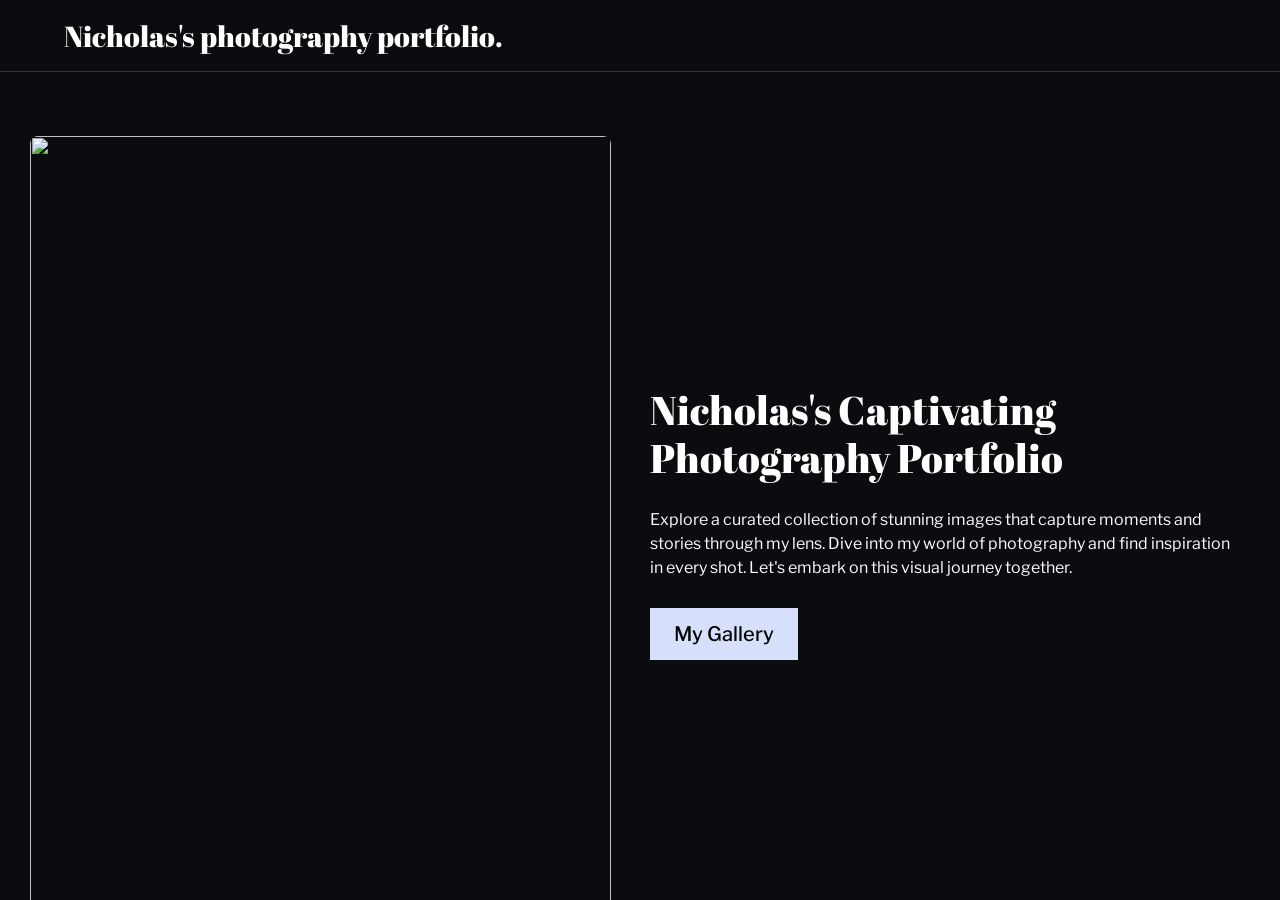
==== nicholassphotographyportfolio/index.html @ 6ecbff41 "my gfuy" ====
<!DOCTYPE html><html lang="en" class="__variable_bae93c __className_bae93c __variable_538cf5 __className_538cf5" data-sentry-element="Html" data-sentry-component="SoloDocument" data-sentry-source-file="_document.tsx"><head data-sentry-element="Head" data-sentry-source-file="_document.tsx"><meta charSet="UTF-8" data-sentry-element="meta" data-sentry-source-file="_app.tsx" data-next-head=""><meta name="viewport" content="width=device-width, initial-scale=1.0, maximum-scale=1.0,user-scalable=0" data-sentry-element="meta" data-sentry-source-file="_app.tsx" data-next-head=""><meta name="format-detection" content="telephone=no, email=no, address=no, date=no" data-sentry-element="meta" data-sentry-source-file="_app.tsx" data-next-head=""><meta name="msapplication-config" content="/browserconfig.xml" data-sentry-element="meta" data-sentry-source-file="_app.tsx" data-next-head=""><meta name="theme-color" content="#ffffff" data-sentry-element="meta" data-sentry-source-file="_app.tsx" data-next-head=""><title data-next-head="">Nicholas&#x27;s Captivating Photography Portfolio - Nicholas&#x27;s photography portfolio.</title><meta name="description" content="Explore a curated collection of stunning images that capture moments and stories through my lens. Dive into my world of photography and find inspiration in every shot. Let&#x27;s embark on this visual journey together." data-sentry-element="meta" data-sentry-source-file="PublishedWebsiteView.tsx" data-next-head=""><meta name="keywords" content="portrait, wedding, product, photography, portfolio" data-sentry-element="meta" data-sentry-source-file="PublishedWebsiteView.tsx" data-next-head=""><meta name="author" content="Nicholas&#x27;s photography portfolio." data-sentry-element="meta" data-sentry-source-file="PublishedWebsiteView.tsx" data-next-head=""><meta name="copyright" content="Nicholas&#x27;s photography portfolio." data-sentry-element="meta" data-sentry-source-file="PublishedWebsiteView.tsx" data-next-head=""><meta name="application-name" content="Nicholas&#x27;s photography portfolio." data-sentry-element="meta" data-sentry-source-file="PublishedWebsiteView.tsx" data-next-head=""><meta property="og:title" content="Nicholas&#x27;s Captivating Photography Portfolio - Nicholas&#x27;s photography portfolio." data-sentry-element="meta" data-sentry-source-file="PublishedWebsiteView.tsx" data-next-head=""><meta property="og:type" content="website" data-sentry-element="meta" data-sentry-source-file="PublishedWebsiteView.tsx" data-next-head=""><meta property="og:image" content="https://cdn.soloist.ai/ffe1619a-d6fc-4a7c-8960-0cc6f4969e74/b2a37df0-9d86-42f0-a817-068e4896cedd_1200x630.webp" data-next-head=""><meta property="og:image:width" content="1200" data-next-head=""><meta property="og:image:height" content="630" data-next-head=""><meta property="og:url" content="https://soloist.ai/nicholassphotographyportfolio/" data-sentry-element="meta" data-sentry-source-file="PublishedWebsiteView.tsx" data-next-head=""><meta property="og:description" content="Explore a curated collection of stunning images that capture moments and stories through my lens. Dive into my world of photography and find inspiration in every shot. Let&#x27;s embark on this visual journey together." data-sentry-element="meta" data-sentry-source-file="PublishedWebsiteView.tsx" data-next-head=""><meta name="twitter:card" content="summary" data-sentry-element="meta" data-sentry-source-file="PublishedWebsiteView.tsx" data-next-head=""><meta name="twitter:title" content="Nicholas&#x27;s Captivating Photography Portfolio - Nicholas&#x27;s photography portfolio." data-sentry-element="meta" data-sentry-source-file="PublishedWebsiteView.tsx" data-next-head=""><meta name="twitter:description" content="Explore a curated collection of stunning images that capture moments and stories through my lens. Dive into my world of photography and find inspiration in every shot. Let&#x27;s embark on this visual journey together." data-sentry-element="meta" data-sentry-source-file="PublishedWebsiteView.tsx" data-next-head=""><meta name="twitter:image" content="https://cdn.soloist.ai/ffe1619a-d6fc-4a7c-8960-0cc6f4969e74/b2a37df0-9d86-42f0-a817-068e4896cedd_1200x630.webp" data-next-head=""><link rel="icon" type="thumbnail" href="https://cdn.soloist.ai/ffe1619a-d6fc-4a7c-8960-0cc6f4969e74/logo/6327c48a-cf58-41a8-9d0b-0d90f4636c15.png" data-next-head=""><link rel="canonical" href="https://soloist.ai/nicholassphotographyportfolio/" data-next-head=""><meta name="sentry-trace" content="4515f873750f408b81fb8ab84d89950c-4540c41eda326c35-0"><meta name="baggage" content="sentry-trace_id=4515f873750f408b81fb8ab84d89950c,sentry-org_id=1069899,sentry-environment=production,sentry-release=20b550a009bc1cc29047b6d14567035800079dba,sentry-public_key=cd4458f5a980b6231c02c1bb09eaa7d2,sentry-sample_rand=0.6214791435937925,sentry-sample_rate=0"><style rel="preload" id="typestyle-target">.f12qcd1y{font-size:14px;line-height:1.5em}.f1m0a0d0{font-size:16px;line-height:1.5em}.ftgg2kx{font-size:20px;line-height:1.5em}.fk0grf2{bottom:0;left:0;position:absolute;right:0;top:0}.f8obqgr,.f8obqgr > .row > .col{padding:0}.f8obqgr > .row{margin:0}.fkhz08q{display:flex;flex-direction:column}.fddsvlq{align-items:center;display:flex}.f1hf8rho{display:flex;justify-content:flex-end}.fdlhgou{flex:1;max-width:unset}.fnvt2df,.fnvt2df .row, .col{display:flex}@media (max-width: 575.9999px){.fom2f23 .container{max-width:100% !important}}@media (min-width: 576px) and (max-width: 767.99999px){.fom2f23 .container{max-width:576px !important}}@media (min-width: 768px) and (max-width: 991.99999px){.fom2f23 .container{max-width:768px !important}}@media (min-width: 992px) and (max-width: 1199.99999px){.fom2f23 .container{max-width:992px !important}}@media (min-width: 1200px) and (max-width: 1399.99999px){.fom2f23 .container{max-width:1200px !important}}@media (min-width: 1400px){.fom2f23 .container{max-width:1400px !important}}.fehdsxy{border:solid;border-bottom:solid;border-bottom-color:#cfcfd8;border-color:#cfcfd8;border-radius:4px;border-top:solid;border-top-color:#cfcfd8;border-width:1px;font-size:16px;line-height:18px;padding:12px;resize:none;width:100%}.fehdsxy.form-control.is-invalid{background-image:url(img/alert.svg);background-size:auto;border-color:#cfcfd8}.fehdsxy.form-control-plaintext ~ label, .fehdsxy:focus ~ label, .fehdsxy:not(:placeholder-shown) ~ label, .fehdsxy.form-select ~ label{opacity:0.7 !important}.tooltip{--bs-tooltip-bg:#32313c;--bs-tooltip-border-radius:4px;--bs-tooltip-color:#ffffff;--bs-tooltip-padding-x:10px;--bs-tooltip-padding-y:5px;margin-block:8px !important;opacity:1 !important}.tooltip-inner{border:none;box-shadow:0px 2px 5px 0px rgba(0, 0, 0, 0.20), 0px 0px 1px 0px rgba(0, 0, 0, 0.20);font-size:13px;font-weight:500;line-height:18px;outline:none}h1, h2, h3, h4{color:#15141a;font-feature-settings:'ss03' on, 'cv02' on, 'cv01' on, 'cv08' on;font-style:bold;font-weight:700;margin-bottom:0}h1{font-size:42px;line-height:48px}h2{font-size:32px;line-height:40px}h3{font-size:28px;line-height:32px}h4{font-size:18px;line-height:24px}.f1bjli4c{color:#15141a;font-feature-settings:'ss03' on, 'cv02' on, 'cv01' on, 'cv08' on;font-size:13px;font-style:normal;font-weight:600;line-height:18px}.fg31md0{color:#15141a;font-feature-settings:'ss03' on, 'cv02' on, 'cv01' on, 'cv08' on;font-size:16px;font-style:normal;font-weight:400;line-height:24px}.fowuwzi{color:#15141a;font-feature-settings:'ss03' on, 'cv02' on, 'cv01' on, 'cv08' on;font-size:13px;font-style:normal;font-weight:400;line-height:18px}.f1nt9xga{color:#15141a;font-family:var(--font-metropolis, Helvetica, Arial, sans-serif);font-feature-settings:'ss03' on, 'cv02' on, 'cv01' on, 'cv08' on;font-size:13px;font-style:normal;font-weight:400;line-height:18px}.fh04hbo{color:#15141a;font-family:var(--font-metropolis, Helvetica, Arial, sans-serif);font-feature-settings:'ss03' on, 'cv02' on, 'cv01' on, 'cv08' on;font-size:24px;font-style:normal;font-weight:600;line-height:32px}.f12vz2yn{color:#15141a;font-feature-settings:'ss03' on, 'cv02' on, 'cv01' on, 'cv08' on;font-size:13px;font-style:normal;font-weight:500;line-height:18px}.f1pipo3h{color:#15141a;font-feature-settings:'ss03' on, 'cv02' on, 'cv01' on, 'cv08' on;font-size:13px;font-style:normal;font-weight:700;line-height:18px}.fy4b41{color:#5b5b66}.fyvanpa{font-size:11px;line-height:16px}.f1f9lquf{color:#15141a;font-feature-settings:'ss03' on, 'cv02' on, 'cv01' on, 'cv08' on;font-size:10px;font-style:normal;font-weight:600;letter-spacing:0.1em;line-height:14px}@keyframes f1viyxtx{0%{opacity:0}100%{opacity:1}}.f10xswa0{animation:f1viyxtx 0.1s ease-in forwards;opacity:0}.f17oebph{background-color:#7542e5;border:none;color:#ffffff;font-weight:500;padding-block:12px;padding-inline:20px}.f17oebph:hover{background-color:#592acb;color:#ffffff}.f17oebph:hover:active,.f17oebph:active{background-color:#45278d !important;color:#ffffff !important}.f17oebph:disabled{background-color:#7542e5;box-shadow:none;color:#ffffff;opacity:0.4}.f17oebph svg{pointer-events:none}.fcfro50{background-color:#7542e5;border:none;color:#ffffffff;padding-block:6px;padding-inline:16px}.fcfro50:hover{background-color:#592acb;color:#ffffffff}.fcfro50:active{background-color:#45278d !important;color:#ffffffff !important}.fcfro50:disabled{background-color:#7542e5;box-shadow:none;color:#ffffffff;opacity:0.4}.f3ctfs{background-color:#f0f0f4;border:none;color:#5b5b66;font-weight:500;padding-block:12px;padding-inline:20px}.f3ctfs:hover{background-color:#e0e0e6;color:#5b5b66}.f3ctfs:hover:active,.f3ctfs:active{background-color:#cfcfd8 !important;color:#5b5b66 !important}.f3ctfs:disabled{background-color:#f0f0f4;box-shadow:none;color:#5b5b66;opacity:0.4}.f3ctfs svg{pointer-events:none}.fj4ad63{background-color:#e22850;border:none;color:#ffffff;font-weight:500;padding-block:12px;padding-inline:20px}.fj4ad63:hover{background-color:#c50042;color:#ffffff}.fj4ad63:hover:active,.fj4ad63:active{background-color:#810220 !important;color:#ffffff !important}.fj4ad63:disabled{background-color:#e22850;box-shadow:none;color:#ffffff;opacity:0.4}.fj4ad63 svg{pointer-events:none}.f71mh57{background-color:#e22850;border:none;color:#ffffffff;padding-block:6px;padding-inline:16px}.f71mh57:hover{background-color:#c50042;color:#ffffffff}.f71mh57:active{background-color:#810220 !important;color:#ffffffff !important}.f71mh57:disabled{background-color:#e22850;box-shadow:none;color:#ffffffff;opacity:0.4}.f8m0u3h{background-color:#f0f0f4;border:none;color:#5b5b66ff;padding-block:6px;padding-inline:16px}.f8m0u3h:hover{background-color:#e0e0e6;color:#5b5b66ff}.f8m0u3h:active{background-color:#cfcfd8 !important;color:#5b5b66ff !important}.f8m0u3h:disabled{background-color:#f0f0f4;box-shadow:none;color:#5b5b66ff;opacity:0.4}.fh1k42u{background-color:#ffd567;border:none;color:#15141ab3;padding-block:6px;padding-inline:16px}.fh1k42u:hover{background-color:#ffbd4f;color:#15141ab3}.fh1k42u:active{background-color:#ffa436 !important;color:#15141ab3 !important}.fh1k42u:disabled{background-color:#fbfbfe;box-shadow:0px 0px 0px 1px rgba(0, 0, 0, 0.12) inset;color:#5b5b66ff;opacity:1}.fvza742{background-color:#f0f0f4;border:none;color:#5b5b66;padding-block:6px;padding-inline:6px}.fvza742:hover{background-color:#f0f0f4;color:#5b5b66}.fvza742:active{background-color:#e0e0e6 !important;color:#5b5b66 !important}.fvza742:disabled{background-color:#f0f0f4;box-shadow:none;color:#5b5b66;opacity:0.4}.f1go1cdu{align-items:center;background-color:transparent;border:none;border-radius:99px;color:#5b5b66;display:flex;justify-content:center;padding:0}.f1go1cdu:hover{background-color:#f0f0f4;color:#5b5b66}.f1go1cdu:active{background-color:#e0e0e6 !important;color:#5b5b66 !important}.f1go1cdu:disabled{background-color:transparent;box-shadow:none;color:#5b5b66;opacity:0.4}.fwx468p{background-color:transparent;border:2px solid;border-color:#7542e5;color:#7542e5;font-weight:500;padding-block:12px;padding-inline:20px}.fwx468p:hover{background-color:#592acb;border:2px solid;border-color:#592acb;color:#ffffff}.fwx468p:hover:active,.fwx468p:active{background-color:#45278d !important;color:#7542e5 !important}.fwx468p:disabled{background-color:#7542e5;box-shadow:none;color:#7542e5;opacity:0.4}.fwx468p svg{pointer-events:none}.f1xvmw9j{border-radius:4px}.f1xvmw9j .btn{border:none !important;margin:0px !important}.f1x2efpt{background-color:#f0f0f4;height:32px;width:48px}.f1x2efpt.active{background-color:#7542e5;color:#ffffff}.f1x2efpt:hover:not(.active){background-color:#e0e0e6;color:#5b5b66}.fm2femi{background-color:#fbfbfe;color:#5b5b66;height:32px;width:48px}.fm2femi.active{background-color:#e0e0e6;color:#32313c}.fm2femi:hover:not(.active){background-color:#f0f0f4;color:#5b5b66}.f1loj3rz{background-color:transparent !important;border:none;color:#7542e5;cursor:pointer;font-weight:500;padding:0}.f1loj3rz:hover, .f1loj3rz:focus-visible{color:#15141a}.f1loj3rz:active{color:#15141a !important}.f1loj3rz.disabled{color:#5b5b66 !important}.f1tgo88n{background-color:transparent !important;border:none;color:#5b5b66;cursor:pointer;font-weight:500;padding:0}.f1tgo88n:hover, .f1tgo88n:focus-visible{color:#15141a}.f1tgo88n:active{color:#15141a !important}.f1tgo88n.disabled{color:#8f8f9e !important}.f1gjylx1{background-color:transparent !important;border:none;cursor:pointer;padding:0}.f1gjylx1:hover,.f1gjylx1.disabled{color:#5b5b66 !important}.f184aata{background-color:transparent !important;border:none;color:#ffffff !important;cursor:pointer;padding:0}.f184aata:hover{color:#e0e0e6 !important}.f184aata.disabled{color:#5b5b66 !important}html, body{box-sizing:border-box;font-size:16px;font-style:normal;font-weight:400;height:100vh;line-height:18px;margin:0;overflow-y:hidden;padding:0}html, body #__next{display:flex;flex-direction:column;font-size:13px;height:100vh}a, a:hover{color:inherit}.fx7nows{color:#7542e5;font-weight:500;text-decoration:none}.fx7nows:hover{color:#7542e5;cursor:pointer}.fbolhy3{background-color:transparent;border:none;color:#7542e5;font-weight:500;line-height:inherit;margin:0;padding:0;text-decoration:none}.fbolhy3:hover{background-color:transparent;color:#592acb}.fbolhy3:active{background-color:transparent !important;color:#5b5b66 !important}.fgzydrc{color:#7542e5;text-decoration:underline}.fgzydrc:hover{cursor:pointer;text-decoration:none}.fo5f5t9{color:#7542e5;text-decoration:underline}.fo5f5t9:hover{color:#15141a !important;cursor:pointer;text-decoration:underline}.f1mniyiz{list-style:none;margin-block-end:0;margin-block-start:0;padding-inline-start:0}.f14ckmmr{position:relative;z-index:1080}.f1aqf3sg{border-radius:6px;max-width:220px;padding:16px;text-align:left;width:220px}.f1aqf3sg *{color:#ffffff !important}.f1k47lwi{border-top:1px solid #ffffff;margin-bottom:8px;margin-top:8px;opacity:0.2}.f1fpj0aj a{pointer-events:none}.f1884f9d td > p:first-child, .f1884f9d th > p:first-child{margin-top:0}.f1884f9d td > p:last-child, .f1884f9d th > p:last-child{margin-bottom:0}.fcu3suo{bottom:0;display:flex;justify-content:center;left:0;pointer-events:none;position:fixed;width:100%;z-index:10}.fdp2y1p{min-width:60%}.fdp2y1p p{margin-bottom:0}.f1901vew{display:flex;flex-wrap:wrap;gap:16px;width:100%}.f1901vew .btn{flex-grow:1}.fm3p0aw{scroll-margin-top:var(--sticky-header-height, 0px)}.f1qftqcq{align-items:center;gap:48px;justify-content:center;margin-inline:0}.fojij6o{gap:32px}.fs89ngr{overflow:hidden;text-overflow:ellipsis;white-space:nowrap}.fqx0517{flex-shrink:0;margin-inline:8px}.f12pqfkx{flex-shrink:1;min-width:0}.fcdpsbx{margin-bottom:24px}.f8jndik{opacity:0.4}.fbsw1f4 h2{margin-bottom:32px}.f1d2h93a{width:fit-content}.f1v9lt4v{margin-top:16px;text-align:center}.f10njpuy{margin-top:72px}.f1o1p964{margin-bottom:16px}.f99wagv .content{align-content:stretch;display:flex;flex-direction:row;max-height:480px;min-height:300px;padding-block:8px}.f99wagv .content .carousel-container{display:flex;flex-direction:column;justify-content:center;margin:0;padding:0}.f99wagv .content .carousel-container .carousel-item.active, .carousel-item-start, .carousel-item-end, .carousel-item-next, .carousel-item-prev{display:flex}.f99wagv .carousel-item{transition:transform 1.2s ease-in-out, opacity 0s}.f99wagv .carousel-inner{display:flex;height:100%}.f99wagv .carousel-review{background-position:center;background-repeat:no-repeat;background-size:cover;display:flex;flex-direction:column;justify-content:center;margin-inline:auto;padding-inline:24px;position:relative;text-align:center}.f99wagv .author-info{font-weight:600;margin-top:16px}.f99wagv .chev-btn{cursor:pointer;display:flex;flex-direction:column;justify-content:center;width:24px}.f99wagv .button-placeholder{width:24px}.f99wagv .next-btn{transform:rotate(180deg)}.f99wagv .page-indicator{align-items:center;display:flex;flex-direction:row;justify-content:center;min-width:96px}.f14z0jsa{margin-bottom:32px}.f1g4dn0{justify-content:center;margin-bottom:16px}.fwfqocn{height:24px;width:24px}.f1nq0oqd:hover{opacity:0.7}.f14icp2y{column-gap:24px;display:flex;flex-direction:column;padding-bottom:24px;row-gap:24px}@media (min-width: 768px){.f14icp2y{flex-direction:row}}.f1827nuz{font-weight:500;line-height:1.5em;padding:0}.f1p0cgam{margin-bottom:48px}@media (min-width: 768px){.f1p0cgam{margin-bottom:0}}.f1fbucww{margin-bottom:24px}@media (min-width: 768px){.f1fbucww{margin-bottom:48px}}.f1vaphum{padding-block:48px}@media (min-width: 768px){.f1vaphum{padding-block:0}}.fd1b9fq{margin-block:0;width:100%}.f6tinqi{margin-inline:auto}.f1v7t2u4{aspect-ratio:1.3333333333333333}.f13rwjj3{aspect-ratio:0.75}.fyzv02a{aspect-ratio:1}.ficfct8{aspect-ratio:1.7777777777777777}.f2h6oba .carousel-inner{border-radius:4px}.f2h6oba .carousel-item{transition:transform 1.2s ease-in-out, opacity 0s}.f2h6oba .carousel-image{cursor:pointer;margin:auto;position:relative}.f2h6oba .carousel-image .carousel-caption{background-color:rgba(0, 0, 0, 0.6);border-radius:4px}.f2h6oba .chev-btn{cursor:pointer;display:flex;flex-direction:column;justify-content:center;pointer-events:auto;width:24px}.f2h6oba .page-indicator{align-items:center;display:flex;flex-direction:row;justify-content:center;min-width:96px}.f2h6oba .next-btn{transform:rotate(180deg)}.fhcfrr1{display:flex;flex-direction:row;flex-wrap:wrap}.fhcfrr1, .fhcfrr1 .row, .fhcfrr1 .col{padding:0}.fhcfrr1 .gallery-item{aspect-ratio:1.3333333333333333;background-clip:content-box;background-repeat:no-repeat;background-size:cover;padding:4px}.fhcfrr1 .gallery-item .img-container{position:relative}.fhcfrr1 .gallery-item .img-container::after{bottom:0;content:'';left:0;position:absolute;right:0;top:0}.fhcfrr1 .gallery-item .img-container:hover::after{background-color:rgba(0, 0, 0, 0.15)}.fhcfrr1 .gallery-item-in-safari{aspect-ratio:unset !important}.fhcfrr1 .hidden{height:0;visibility:collapse;width:0}@media (min-width: 992px){}.f17y4uf2{-ms-filter:blur(10px);-webkit-filter:blur(10px);filter:blur(10px);overflow:hidden;transform:scale(1.15)}.fugk5n4{transform:scale(1.05)}.f1ttgj8s{align-items:center;justify-content:center;margin-inline:0;row-gap:24px}.f1ttgj8s .btn-lg{margin-bottom:16px;margin-top:12px}.f1pjpune{-ms-filter:blur(10px);-webkit-filter:blur(10px);filter:blur(10px);overflow:hidden;transform:scale(1.15);z-index:-1}@media (max-width: 992px){.fhaqf3p{display:none}}.f1xp2jyw{display:none;overflow:hidden;position:relative}@media (max-width: 992px){.f1xp2jyw{aspect-ratio:16 / 9;display:block;width:100%}}.f1966il8{align-items:center;display:flex;flex-wrap:nowrap;justify-content:flex-start;overflow:visible;white-space:nowrap}.fe1ccbi{align-items:center;display:flex;min-height:72px;padding-block:12px !important;position:relative}.fbvdum{margin-block:0;margin-left:calc((-100vw + 100%) / 2);margin-right:calc((-100vw + 100%) / 2);min-width:100vw}@keyframes f16qy5mw{from{opacity:0;transform:translateY(-100%)}to{opacity:1;transform:translateY(0px)}}.f13sg7dk{align-items:center;display:flex;justify-content:space-between;min-height:48px;width:100%}.f1n6mt4g{align-items:center;display:flex;min-height:48px;width:100%}.fgydppl{display:flex;flex-direction:column;width:100%}.f1kwfio1{display:flex;justify-content:center;width:100%}.f1kwfio1 .nav-link{padding-block:4px}.f1kwfio1 .nav-link-list{flex-wrap:wrap;justify-content:center;white-space:normal}.fayg007{align-items:center;display:flex;flex:1;justify-content:flex-end}.fpi8fx3 h2,.fpi8fx3 .description{margin-bottom:12px}.f4eheno{align-items:stretch;display:flex;flex-direction:row;height:56px;justify-content:center;width:100%}.f4eheno .form-floating{width:100%}.f4eheno input{padding-block:16px;padding-left:14px;width:100%}@media (min-width: 576px){.f4eheno .form-floating{width:unset}.f4eheno input{width:384px}}.f15o5ico{padding-left:8px}.f8j8id1{height:56px;padding-block:12px !important;padding-inline:12px !important;width:56px}.f8j8id1 svg{vertical-align:unset}.f8j8id1 img{height:24px;width:24px}.f96or0t{width:100%}.fixr2lp{align-items:center;justify-content:center;margin-inline:0;row-gap:48px}.f1dlmh1s{align-items:center;font-size:32px;line-height:40px}.f9a13de{align-items:center}.f1ld4zys{align-items:center;font-size:16px;line-height:24px}.f1r530z1{margin-block:24px}@media (min-width: 768px){.f1r530z1{margin-bottom:16px}}.fm26nq4{align-items:center;background:transparent;border:none;color:inherit;cursor:pointer;display:inline-flex;justify-content:center;padding:0;pointer-events:auto;position:relative;transition:opacity 0.15s ease;z-index:2}.fm26nq4:disabled{cursor:default;opacity:0.35}.fm26nq4:hover:not(:disabled), .fm26nq4:focus-visible{opacity:0.7}.f18oh0sx svg{display:block;height:48px;width:48px}.f1ljvuex{border:1.5px solid rgba(9, 9, 11, 0.2);border-radius:8px;height:40px;width:56px}.f1ljvuex svg{display:block;height:24px;width:24px}.f1qpx568 svg{transform:rotate(180deg)}.f1f4ffwn{color:#fff}.f17fla1w{display:flex;justify-content:center;margin-top:16px}.faowcuh{overflow:hidden}.favster{display:flex;transition:transform 0.3s ease}@media (prefers-reduced-motion: reduce){.favster{transition:none}}.f6cv39y{align-items:center;display:flex;flex:0 0 20px;height:20px;justify-content:center}.f1msbdn1{border-color:#000;border-radius:50%;border-style:solid;border-width:2px;box-sizing:border-box;cursor:pointer;height:8px;padding:0;pointer-events:auto;transform-origin:center;transition:transform 0.3s ease, background-color 0.3s ease;width:8px}@media (prefers-reduced-motion: reduce){.f1msbdn1{transition:none}}.ffjrjbg{background-color:#000;transform:scale(1.5)}.f1mgyl9u{position:relative}.f1pz4f28{align-items:center;display:flex;gap:24px;justify-content:center;margin-top:16px}.f1pz4f28 > div{margin-top:0}.ffeao55{display:flex;flex:1 1 0%;min-width:0;overflow-x:auto;padding-bottom:8px;scroll-snap-type:x mandatory;scrollbar-width:none}.ffeao55::-webkit-scrollbar{display:none}.fa6yfx9{display:flex;flex:0 0 100%;justify-content:center;scroll-snap-align:start}.f37rjwb{left:12px;position:absolute;top:calc(50% - 20px);z-index:2}.f1q627z4{position:absolute;right:12px;top:calc(50% - 20px);z-index:2}.f84fk8t{box-sizing:border-box;display:flex;flex-direction:column;flex-grow:1;row-gap:24px;width:100%}.f1konfi9{display:flex;flex-direction:column;row-gap:12px}.fl8qkup{margin:0}.f1f45za8{margin-bottom:38px}.fsgs3wg{justify-content:flex-end}.femookj{margin-bottom:8px;margin-top:32px}.fxstmmp{height:220px;padding-bottom:0 !important;width:220px}@media (max-width: 575.9999px){.fxstmmp{height:200px;width:200px}}.f9gn5u{height:220px;padding-bottom:0 !important;width:220px}@media (min-width: 576px){.f9gn5u{height:360px;width:360px}}.f383ewl{height:165px;padding-bottom:0 !important;width:220px}@media (max-width: 575.9999px){.f383ewl{height:150px;width:200px}}.f1ptlizk{height:165px;padding-bottom:0 !important;width:220px}@media (min-width: 576px){.f1ptlizk{height:270px;width:360px}}.f1otqxop{margin-top:24px}.f18ghtz9{aspect-ratio:16/9;border:none;display:block;height:auto;width:100%}.fongqhf{aspect-ratio:16 / 9;background-color:#000;border:none;cursor:pointer;display:block;overflow:hidden;padding:0;position:relative;width:100%}.fvyakyi{display:block;height:100%;object-fit:cover;width:100%}.f1i06xya{align-items:center;background-color:rgba(0, 0, 0, 0.7);border-radius:8px;display:flex;height:48px;justify-content:center;left:50%;position:absolute;top:50%;transform:translate(-50%, -50%);transition:background-color 0.2s;width:68px}button:hover .f1i06xya{background-color:rgba(0, 0, 0, 0.9)}.faomike{color:#fff;height:32px;width:32px}.f1px892k{display:block;margin:16px 0}.f1dtfscn{max-width:100%;width:100%}.fgsql5j{align-items:center;aspect-ratio:16 / 9;background-color:#f5f5f5;border:2px dashed #ccc;color:#999;display:flex;font-size:14px;justify-content:center;width:100%}.f1tmaw1r{align-items:center;justify-content:center;margin-inline:0}.f1tmaw1r .video-items-container{display:flex;flex-direction:column;row-gap:32px}.f1tmaw1r .missing-video{align-items:center;aspect-ratio:16/9;background-color:#f5f5f5;display:flex;height:auto;justify-content:center;width:100%}.f1tmaw1r .text-content{display:flex;flex-direction:column;margin-bottom:16px;margin-top:32px;row-gap:16px}.f1tmaw1r .text-content p{margin-bottom:0}.f1tmaw1r .title{margin-bottom:32px}.f1cgep9t{background-image:url(img/small-spinner--white.gif);background-position:center;background-repeat:no-repeat;background-size:20px 20px;inset:0;position:absolute}.f1lro06z{background-image:url(img/small-spinner--violet.gif);background-position:center;background-repeat:no-repeat;background-size:20px 20px;inset:0;position:absolute}.f1v8dz0u{color:#f0f0f4;margin-block:16px;opacity:1}.f1ox1kfs{align-items:center;box-sizing:content-box;display:flex;margin:0;overflow:hidden;padding:16px}.f1ox1kfs .modal-content{border:0;border-radius:8px;border-width:0;box-shadow:0px 9px 18px 0px rgba(0, 0, 0, 0.28), 0px 0px 1px 0px rgba(0, 0, 0, 0.30);outline:none;padding:24px}.f1ox1kfs .modal-body{overflow:hidden;padding:0;text-align:center}.f1ox1kfs .modal-backdrop .show{opacity:0.16 !important}@media (min-width: 576px){.f1ox1kfs{margin:auto;max-width:460px;padding-inline:24px}}.f1179r3r{display:flex;flex-direction:column;justify-content:center;padding-bottom:28px;padding-inline:8px;padding-top:8px;row-gap:16px}.fd07j12{font-size:18px !important;line-height:24px !important}.fhmv0fm{color:#32313c}.fy68mk3{height:32px;margin-inline:auto;width:32px}.fccervo{column-gap:10px;display:flex;row-gap:8px;width:100%}.fjrvsch{height:32px;padding-inline:auto;width:100%}.f1f1ygnm{display:flex}.f18iqi43{--bs-modal-width:558px}.fdtzhvb{--bs-modal-width:100%}.f1c2m1bt{padding:0 !important}.f11iw19c{color:#15141a;display:flex;font-family:var(--font-metropolis, Helvetica, Arial, sans-serif);font-size:18px;font-weight:600;justify-content:space-between;line-height:24px;padding:24px}.f11iw19c svg{cursor:pointer}.fpbihkk{display:flex;flex-direction:column;padding:0 24px 24px 24px}.f1e8lhs7{height:20px;width:20px}.fu6vh5b{list-style-type:none;margin:0;padding:0;padding-left:6px}.fwyx1g{color:#32313c;font-size:14px;font-weight:400;padding-bottom:6px;padding-left:12px;position:relative}.fwyx1g::before{color:#32313c;content:"•";left:0;position:absolute}.f1hdxxe8{background-color:transparent;bottom:40px;display:flex;flex-direction:column-reverse;position:fixed;right:32px;row-gap:8px;z-index:20000}.f6f7l1u{bottom:160px;left:50%;right:unset;transform:translateX(-50%)}.f1mebel9{align-content:center;align-items:center;background-color:#2b2a33;border-radius:4px;box-shadow:0px 9px 18px 0px rgba(0, 0, 0, 0.28), 0px 0px 1px 0px rgba(0, 0, 0, 0.30);color:#ffffff;column-gap:40px;display:flex;flex-direction:row;justify-content:space-between;justify-items:center;min-height:48px;min-width:290px;opacity:1;padding:16px;padding-bottom:14px;padding-top:14px}.f11vztwh{align-items:center;column-gap:8px;display:flex;justify-content:flex-start}.f11vztwh .icon{display:flex}.f1j0fe1v{align-items:flex-start}.f1cvslgw{display:flex;flex-direction:column;row-gap:2px}.fq8f2l1{box-sizing:content-box;color:#ffffff;line-height:20px;white-space:pre-line}.fh6vhdb{color:#cfcfd8;font-weight:400;line-height:20px;word-break:break-all}.f16c6rax{align-items:center;column-gap:12px;display:flex}.fqzzwzb{align-items:center;border-radius:4px;column-gap:6px;cursor:pointer;display:inline-flex;justify-content:center;text-decoration:none;white-space:nowrap}.fqzzwzb:hover{text-decoration:none}.fqzzwzb:focus-visible{outline:2px solid #ffffff;outline-offset:1px}.fqzzwzb .action-icon{display:inline-flex}.fqzzwzb .action-icon svg{height:18px;width:18px}.f7j4qq5{color:#cfcfd8;cursor:pointer}@keyframes firnj9q{from{opacity:0;transform:translateY(+100%)}to{opacity:1;transform:translateY(0px)}}.f1j4w1wk{animation-duration:200ms;animation-name:firnj9q;animation-timing-function:ease-in-out}.fnmnqwu .icon,.fnmnqwu .close-icon{color:#f0f0f4}.fi2fu3 .icon{color:#b3ffe3}.fi2fu3 .close-icon{color:#f0f0f4}.f53wljb .icon{color:#ff9aa2}.f53wljb .close-icon{color:#f0f0f4}.f311j7n{background-color:#f9f9fb !important}.f311j7n .icon{color:#008787}.f311j7n span{color:#15141a}.f311j7n .close-icon{color:#5b5b66}.f1ul2ih7{background-color:transparent;border:none;color:#ffffff;padding-block:6px;padding-inline:16px}.f1ul2ih7:hover{background-color:#ffffff1f;color:#ffffff}.f1ul2ih7:active{background-color:#ffffff33 !important}.ft7u6g7{border-radius:6px;font-size:16px;line-height:20px;min-height:48px}.fnz27mq{align-items:center;column-gap:8px;display:flex}.f1z03wx9{color:#5b5b66;padding:4px 0 4px 12px;text-align:left}.ftyo6cc{align-items:center;background-color:transparent;border-radius:4px;color:#5b5b66;display:flex;flex-direction:row;margin-bottom:2px;margin-top:2px;padding:4px;padding-left:12px;padding-right:12px;text-align:left}.f511jke{color:#5b5b66;height:20px;width:20px}.f511jke .favicon{height:20px;width:20px}.f1ngtpte{display:flex;flex-direction:column;margin-left:8px;overflow:hidden;padding:1px;padding-left:4px;padding-right:4px;text-align:left;width:100%}.f3s8xza{color:#5b5b66;font-size:11px;overflow:hidden;text-overflow:ellipsis;white-space:nowrap}.f18bkh11{justify-self:flex-end}.f15ynvzm{align-items:center;display:flex;flex-direction:row;gap:16px}.f1niexg3{align-items:center;align-self:flex-start;display:flex;flex-direction:row;justify-content:flex-start;margin-left:12px;padding-block:6px;padding-inline:16px;text-align:left}.f1niexg3 svg{margin-right:8px}.f1cyyckb{background-color:transparent;background-image:url(/img/spinner-96-transparent-violet.png);background-position:center;background-repeat:no-repeat;background-size:48px 48px;height:96px;width:100%}.f1rf6zxr{align-items:center;background-color:transparent;border-radius:2px;color:#32313c;column-gap:12px;display:flex;flex-direction:row;height:40px;justify-content:flex-start;padding:10px;padding-left:12px;padding-right:12px;text-align:left;width:100%}.fh1t4iy{align-items:center;box-sizing:content-box;column-gap:8px;display:flex;justify-content:flex-start;margin-bottom:8px;min-height:32px;overflow:hidden;text-align:left}.fh1t4iy .title-icon{align-items:center;color:#5b5b66;display:flex;height:20px}.fh1t4iy .close-icon{align-items:center;background-color:transparent;border:none;color:#5b5b66;cursor:pointer;display:inline-flex;font:inherit;justify-content:center;line-height:0;margin-left:auto;padding:6px}.fh1t4iy .close-icon:hover{color:#80808f}.fh1t4iy .close-icon svg{height:20px;width:20px}.f1mehye2{box-sizing:content-box;display:flex;flex-direction:column;line-height:20px;overflow:hidden;padding-bottom:4px;padding-top:4px;text-align:left;white-space:pre-line}.f1k1ju5h{color:#e22850;line-height:20px;white-space:pre-line}.f1xvs4k8{column-gap:8px;display:flex;margin-top:16px}.f11vi2ni{padding-block:7px;padding-inline:16px}.f15bipre{color:#32313c;margin-bottom:0;margin-top:12px;text-align:left}.f1eny907{align-items:center;box-sizing:content-box;display:flex;margin:0;overflow:hidden;padding:16px}.f1eny907 .modal-content{border:0;border-radius:8px;border-width:0;box-shadow:0px 9px 18px 0px rgba(0, 0, 0, 0.28), 0px 0px 1px 0px rgba(0, 0, 0, 0.30);outline:none;padding:24px;padding-top:20px}.f1eny907 .modal-body{overflow:hidden;padding:0;text-align:center}.f1eny907 .modal-backdrop .show{opacity:0.16 !important}.f1eny907 .modal-dialog.modal-lg{max-width:580px}@media (min-width: 576px){.f1eny907{margin:auto;max-width:460px;padding-inline:24px}}.f17bv8f{display:contents}.f1xdn0mo{padding:6px}.f1iumef4{background-color:#ffffff;border:1px solid #cfcfd8;color:#5b5b66;padding:6px}.f1iumef4:hover{background-color:#e0e0e6;color:#5b5b66}.f1iumef4:active{background-color:#cfcfd8;color:#5b5b66}.fckfnh9{background-color:#f0f0f4;border-color:#f0f0f4;margin-block:2px}.f1kj0qdq{display:block;margin:-12px 0;opacity:0;transition:visibility 0ms 300ms, margin 300ms ease, opacity 300ms ease;visibility:hidden}.f1kj0qdq.show{margin:4px 0;opacity:1;transition:visibility 0ms, opacity 300ms ease, margin 300ms ease;visibility:visible}.f1jdi1tb{border:1px solid;border-color:#cfcfd8;box-shadow:0px 0px 4px 0px rgba(0, 0, 0, 0.20), 0px 0px 1px 0px rgba(0, 0, 0, 0.20);padding:8px;z-index:1050}.f1jdi1tb .dropdown-item{border-radius:2px;color:#32313c;min-height:32px;padding:6px}.f1jdi1tb .dropdown-item:not(:last-child){margin-bottom:2px}.f1jdi1tb .dropdown-item:hover{background-color:#e0e0e6}.f1jdi1tb .dropdown-item:active{background-color:#cfcfd8}.f181sfde{height:100dvh;left:0;position:fixed;top:0;width:100dvw;z-index:-1}.f1ns1fgr{display:flex;justify-content:center;overflow:hidden;padding:17.5px}.f1ns1fgr .modal-content{border:0;border-radius:8px;border-width:0;box-shadow:0px 9px 18px 0px rgba(0, 0, 0, 0.28), 0px 0px 1px 0px rgba(0, 0, 0, 0.30);max-width:440px;outline:none;width:100%}.f1ns1fgr .modal-body{overflow:hidden;padding:24px;text-align:center}.f1ns1fgr .modal-backdrop .show{opacity:0.16 !important}.f96skvr{display:flex;flex-direction:column;margin-bottom:20px}.f96skvr .confetti-icon{color:#7542e5;margin-bottom:16px}.f96skvr .heading{font-size:18px !important;font-weight:600}.f96skvr .heading-subtitle{font-size:18px !important;font-weight:400;margin-inline:24px}.f1w6sct{margin-block:0;margin-inline:-24px}.fw9re8q{align-items:center;display:flex;height:32px;justify-content:center;width:100%}.f5svu8r{align-items:center;display:flex}.f5svu8r .disabled{cursor:default}.f1bukovi{margin:0;user-select:none}.f165tfmz{cursor:pointer;display:block;flex-grow:1;margin:0;user-select:none}.f1nekjew{color:#32313c;font-size:13px}.f1nekjew p, .f1nekjew ul{line-height:19.5px;margin:0;margin-bottom:16px}.f1nekjew ul{padding-left:16px}.f1nekjew a{color:#7542e5;text-decoration:underline}.f1xyxmc5{box-sizing:content-box;display:flex;margin-inline:auto;max-height:85vh;max-width:636px;width:calc(100% - 48px)}.f1xyxmc5 .modal-content{border-radius:12px;border-width:0;box-shadow:0px 9px 18px 0px rgba(0, 0, 0, 0.28), 0px 0px 1px 0px rgba(0, 0, 0, 0.30);max-height:85vh;outline:none;overflow:hidden}.f7z31vi{display:flex;flex-direction:column;max-height:85vh;overflow:hidden;padding:0;text-align:left}.f1sy7604{align-items:flex-start;background-color:#ffffff;column-gap:8px;display:flex;flex-shrink:0;justify-content:space-between;padding:24px;width:100%}.fgy19p6{display:flex;height:20px;overflow:hidden;width:20px}.fgy19p6 svg{height:20px;width:20px}.f1jvouy6{color:#15141a;font-family:var(--font-metropolis, Helvetica, Arial, sans-serif);font-size:18px;font-weight:600;letter-spacing:-0.011em;line-height:24px;margin:0;padding-top:2px}.f1mi4y9e{align-items:center;background-color:transparent;border:none;color:#5b5b66;cursor:pointer;display:inline-flex;height:20px;justify-content:center;padding:0;width:20px}.f24s68{overflow-y:auto;padding:24px;padding-top:8px}.f1os8xdr{align-items:center;background-color:#ffea80;display:flex;flex-shrink:0;height:45px;justify-content:center;padding-left:24px;padding-right:24px;width:100%}.f1rtdvp5{align-items:center;display:flex;flex-wrap:wrap;gap:12px;justify-content:center}.f1iyqfie{align-items:center;background-color:#15141a;border-radius:99px;color:#ffea80;display:flex;gap:6px;padding-bottom:6px;padding-left:12px;padding-right:12px;padding-top:6px}.f1cm6aej{display:flex;height:12px;width:12px}.f6olv94{font-size:10px;font-weight:700;letter-spacing:0.65px;line-height:14px;text-transform:uppercase}.fqji5un{color:#15141a;margin:0}@media (max-width: 767.99999px){.f1ltdujq{display:none}}.fhpya1s{background:none;border:none;color:#592acb;cursor:pointer;font:inherit;margin:0;padding:0;text-decoration:underline}.fkbojnc{overflow-y:auto}.f5eihh9{overflow-y:hidden}.f1imu2ly{min-width:1024px;overflow-x:auto}.fc5u1ue{min-width:unset;overflow-x:unset}.fh9htdb{background-color:#2b2a33;bottom:0;color:#fbfbfe;display:flex;justify-content:center}.f1n4xtgm{align-items:flex-start;background-color:#2b2a33;color:#fbfbfe;display:flex;flex-direction:column;justify-content:flex-start;width:100%}.f16n7wch{align-items:flex-start;column-gap:32px;display:flex;flex-direction:column;justify-content:space-between;row-gap:48px;width:100%}@media (min-width: 768px){.f16n7wch{align-items:center;flex-direction:row}}.fngwzfl{align-items:flex-start;column-gap:32px;display:flex;flex-direction:column;row-gap:24px}@media (min-width: 768px){.fngwzfl{align-items:flex-start;flex-direction:row}}.f78e2d2{align-self:flex-end}.fz7d7hn,.fz7d7hn:visited{color:#fbfbfe}.fz7d7hn:hover{color:#cfcfd8}.fd5rn0e{font-size:14px;line-height:20px}.fv798np{align-items:center;bottom:0;display:flex;height:100%;justify-content:center;left:0;position:fixed;right:0;top:0;width:100%;z-index:2147483646}.fuq9ti8{background-color:#000000;height:100%;opacity:0.3;position:fixed;width:100%}.f1f4qv0n{background-color:transparent;background-image:url(/img/spinner-96-transparent-white.png);background-position:center center;background-repeat:no-repeat;background-size:64px 64px;height:96px;position:relative;width:96px;z-index:2147483647}.f1uzu483{background-color:transparent;background-image:url(/img/spinner-96-transparent-violet.png);background-position:center center;background-repeat:no-repeat;background-size:48px 48px;height:48px;width:48px}.fj2178r{align-content:center;align-items:center;background-color:#ffffff;border-radius:4px;box-shadow:0px 4px 8px 0px rgba(0, 0, 0, 0.20), 0px 0px 1px 0px rgba(0, 0, 0, 0.20);color:#32313c;display:flex;flex-direction:column;padding-block:16px;padding-inline:24px;position:relative;row-gap:12px;z-index:2147483647}.fqf72uk{align-items:flex-start;background:rgba(231, 223, 255, 0.75);border-radius:6px;display:flex;flex-direction:column;height:100%;justify-content:flex-start;margin-bottom:24px !important;overflow:hidden;padding:16px;width:100%}.f1n1p1im{color:#32313c;padding:0;white-space:pre-line}.f1n1p1im a{color:#7542e5}.f1wv0fv3{display:flex;margin-inline:auto}.f1wv0fv3 .modal-content{border-radius:24px !important;box-shadow:0 0 1px 0 rgba(0, 0, 0, 0.30), 0 9px 18px 0 rgba(0, 0, 0, 0.28);outline:none;padding:32px}.f1wv0fv3 .modal-body{padding:0}.f1wv0fv3 .modal-backdrop .show{opacity:0.16 !important}.f1wv0fv3 .buttons{column-gap:8px}.fhum48y{width:440px}.fhum48y .modal-content{border:0;border-radius:8px;border-width:0}.fhum48y .modal-backdrop .show{opacity:0.16 !important}.f12qkndu{display:flex;margin:0;margin-inline:auto;top:56px;width:100%}.f12qkndu.mobile-landscape .modal-content{width:576px}.f12qkndu .modal-content{border-bottom-left-radius:0;border-bottom-right-radius:0;height:calc(100vh - 56px);overflow:hidden;width:100%}.f14be5y3{box-sizing:content-box;display:flex;flex-direction:row;gap:24px;justify-content:space-between;overflow:hidden;width:100%}.f62m7ss{font-size:21px !important;line-height:24px !important}.f86ylzy{color:#5b5b66;line-height:20px !important;width:85%}.fouxfty{align-self:flex-start;color:#5b5b66;cursor:pointer;height:24px}.fouxfty:hover{color:#80808f}.fouxfty svg{height:20px;width:20px}.f1tuq7dn{display:flex;flex-direction:column;gap:24px;padding-top:24px}.f1pl2n0c{margin-bottom:0px !important}.f1wm443i{color:#32313c;font-size:13px;line-height:24px;margin:0}.f14l45dn{border-radius:4px;box-shadow:inset 0 0 0 1px rgba(0, 0, 0, 0.12);overflow:hidden;width:100%}.f166knny{display:block;height:auto;width:100%}.f1ojr59u{height:48px;margin-top:0;position:relative;width:100%}.f19q0tww{background:#cfcfd8;height:2px;margin-bottom:24px;margin-top:0}.f4tlfu5{color:#32313c;font-size:13px;margin:0;padding:0}.f13vy3jq{background:none;border:0;cursor:pointer;font:inherit;padding:0}.f13vy3jq:disabled{cursor:default}.f3thd3i{color:#e22850;text-align:center}.f4twwa5{color:#32313c;font-size:13px;padding-bottom:24px;padding-top:24px;text-align:left}.f4twwa5 p{margin-bottom:12px}.f4twwa5 p:last-child{margin-bottom:0}.f3knt2t{background-color:#ffffcc;border:1px solid #ffea80;border-radius:4px;color:#15141a;padding:12px}.fy122m1{display:flex;justify-content:center;padding:16px}.fy122m1 .modal-content{border:0;border-radius:8px;border-width:0;box-shadow:0px 9px 18px 0px rgba(0, 0, 0, 0.28), 0px 0px 1px 0px rgba(0, 0, 0, 0.30);max-width:440px;outline:none;width:100%}.fy122m1 .modal-body{align-items:center;display:flex;flex-direction:column;padding:32px 32px 24px;text-align:center}.fy122m1 .modal-backdrop .show{opacity:0.16 !important}.fg28wer{color:#5b5b66;margin-bottom:16px}.fz27jr7{color:#15141a;font-size:18px !important;font-weight:600;line-height:24px !important;margin-bottom:16px}.f2wanox{color:#32313c;font-size:13px;line-height:150%;margin-bottom:28px}.f75i2gu{min-width:80px}.ftlo8hs{display:flex;flex-direction:column;margin-bottom:32px}.ftlo8hs .confetti-icon{color:#7542e5;margin-bottom:16px}.ftlo8hs .heading{font-size:18px !important;font-weight:600;margin-bottom:6px}.ftlo8hs .heading-subtitle{margin-inline:24px}.f1e9k1hd{align-items:center;color:#7542e5;display:flex;height:20px}.fgs45si{align-items:center;display:flex;height:32px;justify-content:center;margin-top:32px;width:100%}@media (min-width: 768px){.fgs45si{align-items:center;margin:auto;margin-inline:auto;padding-inline:24px;width:unset}}.fw43m5f{align-items:flex-end;bottom:0;box-sizing:content-box;display:flex;height:100vh;margin:0;padding:0;width:100%}.fw43m5f .modal-body{height:100%;margin-bottom:auto;overflow:hidden;padding:0;text-align:center}.fw43m5f .modal-backdrop .show{opacity:0.16 !important}@media (min-width: 576px){.fw43m5f{align-items:center;margin:auto;max-width:440px;padding-inline:24px}}.f1vhysdt{display:flex;flex-direction:row;height:64px;justify-content:space-between;margin:24px;margin-left:48px;text-align:center}.fyrr2bi{align-items:center;align-self:center;height:36px;margin-top:8px}.fzu48b0{color:#5b5b66;cursor:pointer;height:20px;width:24px}.fzu48b0:hover{color:#80808f}.fnwz3h1{margin-block:0}.fy652ec{margin:48px;margin-bottom:40px;margin-top:24px;text-align:left}.f1prpe7j{border:0;border-radius:12px 12px 0px 0px;border-width:0;box-shadow:0px 9px 18px 0px rgba(0, 0, 0, 0.28), 0px 0px 1px 0px rgba(0, 0, 0, 0.30);height:calc(100vh - 54px);outline:none}@media (min-width: 576px){.f1prpe7j{border-radius:12px;height:auto}}.fkgcfry{padding-bottom:12px}.fkgcfry input::-webkit-outer-spin-button, input::-webkit-inner-spin-button{-webkit-appearance:none;margin:0}.fkgcfry input[type=number]{-moz-appearance:textfield}.fev3hx9{align-content:center;align-items:flex-start;color:#32313c;display:flex;flex-direction:column;margin-bottom:16px;text-align:left}.f1976tjs{color:#15141a;font-size:18px !important;line-height:24px !important}.fiodn6b{padding-block:3px;padding-bottom:8px}.fp6ndaj{border:1px solid #cfcfd8;border-radius:4px;box-sizing:border-box;color:#4a4a55;font-size:20px;height:48px;text-align:center;width:100%}.fp6ndaj:focus, .fp6ndaj:focus-visible{border-color:#7542e5;box-shadow:0px 0px 2px 1px #7542e5;outline:none}.fp6ndaj:disabled{opacity:0.4}.f19mgjin{color:#80808f;min-width:8px}.f1ieldsu{align-items:center;display:flex;height:24px;margin-bottom:16px;margin-top:-8px}.f1ieldsu span{color:#e22850;display:flex;font-weight:500}.f1ieldsu .icon{color:#e22850 !important;margin-right:4px}.f4sorlm{display:flex;justify-content:center;padding:12px;width:100%}.f1y7dgho{display:flex;justify-content:center;line-height:24px;margin-bottom:-16px;margin-inline:auto;margin-top:16px}.fgq85f1{background-color:transparent;background-image:url(img/small-spinner--white.gif);background-position:center;background-repeat:no-repeat;background-size:20px 20px;height:24px;min-width:24px}.fohfjnr{background-color:transparent;background-image:url(img/small-spinner--violet.gif);background-position:center;background-repeat:no-repeat;background-size:20px 20px;height:24px;min-width:24px}.fc8wfj0{padding-bottom:8px}.f1ldk4ed{display:flex;flex-direction:column;row-gap:16px}.fguaglq{font-size:16px;height:48px;padding:16px}.f122uzg{align-items:center;color:#7542e5;display:flex;height:24px;margin-bottom:16px}.f122uzg:hover{color:#592acb}.f122uzg span{display:flex}.f122uzg .icon{margin-right:4px}.fqpui23{color:#2ac3a2;display:flex;justify-content:center;margin:0;margin-bottom:-12px;margin-inline:auto;margin-top:16px;padding:0}.f1vn2sbe{background-color:transparent;background-image:url(img/small-spinner--violet.gif);background-position:center center;background-repeat:no-repeat;background-size:20px 20px;display:flex;height:20px;justify-content:center;margin-bottom:-16px;margin-inline:auto;margin-top:16px;width:20px}.f1tpsfdy{align-items:center;color:#c50042;column-gap:12px;display:flex;margin-bottom:16px;padding-bottom:8px}.f1txjlr0{display:flex;flex-shrink:0}.fmhs8ky{color:#c50042 !important}.fmhs8ky p{margin:0}.fcy0wgz{align-items:center;box-sizing:content-box;display:flex;margin:0;padding:16px}.fcy0wgz .modal-content{border:0;border-radius:12px;box-shadow:0px 9px 18px 0px rgba(0, 0, 0, 0.28), 0px 0px 1px 0px rgba(0, 0, 0, 0.30);outline:none;padding:32px}@media (min-width: 576px){.fcy0wgz{margin:auto;max-width:520px}}.fexroym{align-items:flex-start;display:flex;flex-direction:column;padding:0;row-gap:24px;text-align:left}.f1hrxre0{align-items:flex-start;column-gap:8px;display:flex;justify-content:space-between;width:100%}.f1hjy1tr{color:#7542e5;display:flex}.f1hjy1tr svg{height:20px;width:20px}.f1gekwhr{align-items:center;background-color:transparent;border:none;color:#5b5b66;cursor:pointer;display:inline-flex;height:20px;justify-content:center;line-height:0;padding:0;width:20px}.f1gekwhr:hover{color:#80808f}.fjxq5zt{color:#32313c;line-height:1.5;width:100%}.fjxq5zt p{margin:0}.fjxq5zt p + p{margin-top:1.5em}.fs4s4lu{align-items:center;border-radius:4px;column-gap:8px;display:inline-flex;justify-content:center;min-width:181px}.frxr0nx{background-color:#45278d !important;cursor:default}.fw9ksp6{background-image:url(/img/small-spinner--white.gif);background-position:center;background-repeat:no-repeat;background-size:20px 20px;display:inline-block;height:20px;width:20px}.ftcpa1s{align-items:flex-end;bottom:0;box-sizing:content-box;display:flex;height:100vh;margin:0;margin-inline:auto;padding:0;width:100%}.ftcpa1s .modal-content{border:0;border-width:0;box-shadow:0px 9px 18px 0px rgba(0, 0, 0, 0.28), 0px 0px 1px 0px rgba(0, 0, 0, 0.30);outline:none;padding:24px}.ftcpa1s .modal-body{padding:0}.ftcpa1s .modal-backdrop .show{opacity:0.16 !important}@media (min-width: 576px){.ftcpa1s{align-items:center;margin:auto;max-width:440px;padding-inline:24px}}.fs9ihw{border:0;border-radius:12px 12px 0px 0px;border-width:0;height:calc(100vh - 54px);outline:none}@media (min-width: 576px){.fs9ihw{border-radius:12px;height:auto}}.f1eaiqw1{border-bottom-color:#f0f0f4;border-bottom-style:solid;border-bottom-width:1px;box-sizing:content-box;display:flex;flex-direction:row;justify-content:space-between;overflow:hidden;padding-bottom:20px;width:100%}.flc1mo4{margin-top:16px}.flc1mo4 .info-area{display:flex;flex-direction:column;margin-bottom:12px;row-gap:4px}.flc1mo4 .info-area span{padding-inline:0}.fe06eah{align-items:center;background:transparent;border:none;column-gap:8px;display:flex;flex-direction:row;height:32px;justify-content:flex-start;padding:0;text-align:left}.f1lrxdd2{cursor:not-allowed;opacity:0.5}.f1jw0pmn{cursor:pointer;text-decoration:underline}.f1jw0pmn.destructive:hover{color:#e22850}.f1222gsp{color:#32313c;font-size:13px;font-weight:400}.f1x5sbbq{flex-direction:column}.f19f4nn3{font-size:Default;font-style:normal;font-weight:600;supported-styles:normal;supported-weights:600}.f6gmi6e{font-size:16px;height:40px;padding:16px}.f3ttuy8{display:flex;justify-content:center;margin-right:8px;padding:7px 16px}.f9to2ee{color:#5b5b66;margin-top:6px}.f18972y9{color:#32313c;margin-bottom:6px}.frmq7y2{padding-bottom:16px;padding-top:16px}.f1lzdpby{color:#e22850;margin-top:6px}.f431nal{color:#7542e5;margin-left:4px;text-decoration:none}.f431nal:hover{text-decoration:underline}.f1nzr65k{margin-top:16px}.f7izyut{max-width:440px;overflow:visible}.f7izyut .warning-description,.f7izyut .modal-content,.f7izyut .modal-body{overflow:visible}.f15hikcd .warning{color:#e22850}.f19z6xy0{column-gap:8px;margin-bottom:8px;margin-top:24px}.f25nanu{color:#32313c;margin-bottom:4px}.f25nanu .sub{color:#5b5b66;font-size:11px;margin-left:4px}.f1akpij9{height:132px;margin-bottom:8px}.f1qn92vf{margin-bottom:24px}.f1qn92vf .dropdown-item:hover{background-color:#f0f0f4 !important}.f1qn92vf .dropdown-item:active{background-color:#e0e0e6 !important}.f6hb148{padding-left:12px;width:210px !important}.f1j2ey57{align-items:center;display:flex !important;justify-content:center}.f1j2ey57 .modal-content{border-radius:24px;box-shadow:0 0 1px 0 rgba(0, 0, 0, 0.30), 0 9px 18px 0 rgba(0, 0, 0, 0.28);outline:none}.f3dgkyg{padding:32px;width:440px}.f5ecy85{align-items:center;display:flex;justify-content:space-between;margin-bottom:24px}.fy7e6qb{font-size:21px !important;line-height:24px !important;width:85%}.f1dhby40{color:#5b5b66;line-height:20px !important;margin-bottom:4px}.fyvghnp{display:flex;flex-direction:column;row-gap:4px;width:100%}.f17nyr5q{align-items:center;column-gap:8px;display:flex;flex-direction:row}.f17nyr5q .icon svg{color:#7542e5;height:20px;width:20px}.f1rrohrx b{color:#15141a;font-weight:600}.f1hn5ld4{font-size:14px;margin-bottom:4px}.fls2l1j{padding-left:1.5rem}.fls2l1j li:not(:last-child){padding-bottom:4px}.fu6r95k{color:#e22850;margin-top:16px;text-align:center}.f1xmchl9{font-size:13px;padding-inline:0}.f1xmchl9 .feature-list{padding-top:8px}.f1xmchl9 li{font-size:13px}.f1xmchl9 li a span{text-decoration:underline !important}.fhmcmzv{font-size:13px;margin-top:4px}.fphx1eu{padding-top:24px}.f10smzkc{height:48px;margin-top:24px;position:relative;width:100%}.f38l69a{background:#cfcfd8;height:2px;margin-bottom:24px;margin-top:24px}.f15j37yp{margin:0;padding:0}.f15khpfe .modal{align-items:center;display:flex !important;justify-content:center}.fkltx5w{width:360px}.f1nee3fk{padding:24px}.f1ubk0hm{display:flex;justify-content:space-between}.f1c7x5pa{align-items:center;display:flex;justify-content:center}.f16m27z2{font-weight:600;margin-top:8px}.f1jhkhtj{cursor:pointer;height:20px;width:20px}.fz5jfu4{margin-top:12px}.fd9r0mw{max-width:440px}.f1m1tok2{color:#15141a;font-family:var(--font-metropolis, Helvetica, Arial, sans-serif);font-size:18px !important;font-weight:600;line-height:24px}.f1nwiwki{display:flex;flex-direction:column;gap:4px;margin-bottom:24px}.f1n5gg8o{color:#15141a;font-size:13px !important;font-weight:600;line-height:18px;margin-bottom:6px;margin-top:0}.f1mkyuf6{color:#32313c;font-size:13px !important;font-weight:400;line-height:18px;margin:0;padding-top:10px}.f1wx5yq3{display:flex;flex-direction:row;gap:8px;margin-top:0}.f1wx5yq3 button{border:none;border-radius:4px;font-weight:500;padding:6px 16px}.fuc1jmn{background:#f0f0f4;color:#5b5b66}.f1wifxw5{background:#7542e5;color:#ffffff;position:relative}.f1v4unvt{color:#32313c;margin-bottom:16px;margin-top:0}.fisu31w{display:flex;flex-direction:column;gap:8px;margin-top:24px}.fisu31w button{border:none;border-radius:4px;font-weight:500;padding:6px 16px;width:100%}@media (min-width: 576px){.fisu31w{flex-direction:row}.fisu31w button{width:auto}}.f19c5449{background:#7542e5;color:#ffffff}.f5ei6xd{color:#32313c;margin-bottom:16px;margin-top:0}.f5ei6xd b{color:#15141a;font-weight:600}.f1u7dahj{justify-content:flex-start;padding-inline:0;padding-top:24px}.f1u7dahj .feature-list{padding-bottom:24px;padding-top:8px;text-align:left}.f1u7dahj .feature-heading{line-height:24px !important;text-align:left}.f4clvtk{align-content:center;align-items:flex-start;color:#32313c;display:flex;flex-direction:column;margin-bottom:20px;text-align:left}.f1tl0he5{color:#5b5b66;margin-top:32px;text-align:center;white-space:pre-line}.f10legxb{height:16px}.f15k92ik{align-items:center;border-radius:4px;display:flex;flex-direction:row;justify-content:space-between;padding-bottom:12px;padding-left:16px;padding-right:16px;padding-top:12px;width:100%}.f15k92ik:not(:last-child){margin-bottom:16px}.f1s89845{color:#fbfbfe;text-align:center}.fc5dz9p{color:#c45a27;font-weight:500}.f1wh6d18{align-items:center;background-color:#f9f9fb;border:1px solid #f0f0f4;border-radius:4px;display:flex;margin-inline:12px;margin-top:8px;padding:20px}.f1wh6d18 .features{color:#32313c;margin-top:4px}.f1wh6d18 .features ul{margin-bottom:0;padding-left:16px}.f1wh6d18 .icon{margin-left:16px}.f1vopxwv{align-items:center;column-gap:2px;display:flex;flex-direction:row;font-size:10px;line-height:14px;padding:0px !important}.f1vopxwv:hover{color:#15141a}.f1vopxwv:active{color:#15141a !important}.f1vopxwv .icon{align-items:center;display:flex}.f1vopxwv svg{align-items:center;height:12px;width:12px}.f1q77ypq{color:#32313c;font-size:14px;margin-bottom:16px;margin-top:0}.fq09et8{display:flex;flex-direction:column;gap:8px;margin-top:24px}.fq09et8 button{width:100%}@media (min-width: 576px){.fq09et8{flex-direction:row}.fq09et8 button{width:auto}}.fkpdv02{margin-top:auto;padding:8px;padding-top:0;width:100%}.fkpdv02 button{border-radius:4px}.fkpdv02 svg{color:#5b5b66}.fzihh7f{margin:0 0 0 -8px;padding-bottom:8px;width:205%}.f1xoofm1{background-color:#ffffff;font-size:13px;height:100%;inset:0px 0px auto auto;position:fixed;transition:right 0.3s ease;z-index:10000}.fgf4tby{padding:8px}.f1id06vv{border:none;bottom:0;overflow:hidden;right:-100vw;width:100vw}.fzc5gaa{border:1px solid;border-color:#cfcfd8;right:-394px;width:389px}.f1ievvqb{display:flex;flex-direction:column;height:100%;min-height:0}.f1ievvqb .header{margin-inline:12px}.fjmd4is{align-items:center;display:flex;flex-direction:row;gap:8px;justify-content:space-between;padding-bottom:20px;padding-top:16px}.flvey53{background-color:transparent;border-radius:2px;color:#000000;display:block;flex:1 1 auto;hyphens:auto;min-width:0;overflow:hidden;text-align:left;text-overflow:ellipsis;word-break:break-word}.ft2vbta{align-items:center;cursor:pointer;display:flex;flex:0 0 auto;height:20px;justify-content:center;width:20px}.f1k9hmon{margin-block:8px;margin-inline:12px;margin-top:12px}.f1cpgtbs{margin-inline:-8px}.f1m87rvg{flex:1 1 0;min-height:0;overflow-y:auto;padding:8px;padding-top:0;scrollbar-width:thin}.ff76gxo{display:flex;flex-direction:column;padding-top:8px}.fxmhqa3{box-shadow:0px 9px 18px 0px rgba(0, 0, 0, 0.28), 0px 0px 1px 0px rgba(0, 0, 0, 0.30);right:0px !important}.fra4m4q{background-color:#ffffff;border-radius:4px;position:relative}.f2wyclb{align-items:center;border-radius:4px;color:#7542e5;cursor:pointer;display:flex;height:32px;justify-content:center;margin:0;padding:0;position:relative;width:56px}@media (min-width: 768px){.f2wyclb{height:40px}}.f5kdxkq{align-items:center;color:#5b5b66;height:20px;justify-content:center;margin-right:4px;width:20px}.f1jxmswo{align-items:center;color:#5b5b66;display:flex;height:16px;justify-content:center;width:16px}.fg4izdr{align-items:center;display:flex;padding-bottom:20px;padding-top:16px}.f1awvgg7{align-items:center;display:flex;max-height:20px;max-width:20px}.f1vileds{align-items:center;background-color:#fbfbfe;display:flex;flex-direction:row;justify-content:space-between;min-height:56px;position:sticky;top:0;z-index:20}@media (min-width: 768px){.f1vileds{border-bottom:none;min-height:80px}}.f14zkdow{background-color:#1d1133 !important}.feb23nm{align-items:center;display:flex;flex-direction:row;justify-content:space-between}.fea99s7{align-items:center;column-gap:32px;display:flex;flex-direction:row;justify-content:space-between}.f2rgxs4{align-items:center;color:#15141a;display:flex;font-size:16px;height:40px;line-height:24px}.fifewng{color:#ffffff;height:40px;padding-bottom:8px;padding-left:18px;padding-right:18px;padding-top:8px}.f13khxa4{align-items:center;box-shadow:none;column-gap:8px;display:flex;font-size:16px;height:40px;line-height:24px;padding-bottom:8px;padding-left:18px;padding-right:18px;padding-top:8px}.f1u6ndpr{align-items:center;display:flex;justify-content:flex-start}.f19rp955{align-items:center;display:flex;height:36px;margin-left:12px}@media (min-width: 768px){.f19rp955{height:36px;margin-left:22px}}.fujauq4{height:40px}.fwf9sge{background-color:#fbfbfe;display:flex;flex-direction:column;height:100%;max-width:100%;overflow-y:scroll;position:absolute}.fpf1ksv{color:#5b5b66 !important;flex-direction:column;height:90dvh;margin-bottom:auto;max-width:100%;min-height:640px;padding-bottom:32px;padding-left:24px;padding-right:24px;text-align:center}.f2y3rs7{align-items:center;flex-direction:column;margin-top:128px;text-align:center}.fvwkq47{color:#15141a !important}.fexnay9{font-size:42px;line-height:48px;margin-bottom:16px;margin-top:32px}.f19keqke{color:#5b5b66;font-size:16px;line-height:24px;margin-bottom:16px;white-space:pre-line}@keyframes fvutaxc{from{opacity:0;transform:translateY(32px)}to{opacity:1;transform:translateY(0)}}.f7cvzkl,.f7cvzkl>*:not(.solo-designer)>*:not(.solo-designer){-moz-osx-font-smoothing:grayscale;-webkit-font-smoothing:antialiased;font-family:var(--font-libre-franklin);font-size:16px;font-weight:400;line-height:28px;overflow-wrap:anywhere}.f7cvzkl h1{font-size:64px;line-height:1.2em}.f7cvzkl h2{font-size:38.4px;line-height:1.2em}.f7cvzkl h3{font-size:28.8px;line-height:1.2em}.f7cvzkl h4{font-size:24px;line-height:1.2em}.f7cvzkl h5{font-size:21.6px;line-height:1.2em}.f7cvzkl .grecaptcha-badge{visibility:hidden}.f7cvzkl>*:not(.solo-designer)>*:not(.solo-designer) h1, .f7cvzkl>*:not(.solo-designer)>*:not(.solo-designer) h2, .f7cvzkl>*:not(.solo-designer)>*:not(.solo-designer) h3, .f7cvzkl>*:not(.solo-designer)>*:not(.solo-designer) h4, .f7cvzkl>*:not(.solo-designer)>*:not(.solo-designer) h5, .f7cvzkl>*:not(.solo-designer)>*:not(.solo-designer) h6, .f7cvzkl>*:not(.solo-designer)>*:not(.solo-designer) .title{font-family:var(--font-abril-fatface);font-weight:400;letter-spacing:0}.f7cvzkl>*:not(.solo-designer)>*:not(.solo-designer) .img-container{border-radius:8px}.f7cvzkl>*:not(.solo-designer)>*:not(.solo-designer) .btn{border:none;border-radius:0px !important;font-size:16px;font-weight:500;line-height:22px;padding-block:9px;padding-inline:20px}.f7cvzkl>*:not(.solo-designer)>*:not(.solo-designer) .btn-md{border:none;font-size:16px;font-weight:500;line-height:22px;padding-block:9px;padding-inline:20px}.f7cvzkl>*:not(.solo-designer)>*:not(.solo-designer) .btn-lg{border:none;font-size:20px;font-weight:500;line-height:unset;padding-block:12px;padding-inline:24px}.f7cvzkl>*:not(.solo-designer)>*:not(.solo-designer) .slide-in{animation-duration:600ms;animation-name:fvutaxc;animation-timing-function:ease-out}.f7cvzkl>*:not(.solo-designer)>*:not(.solo-designer) ul[data-type='checkmark-bullet-list']{list-style:none;list-style-image:none;list-style-type:none;margin-left:24px;padding:0 !important;position:relative;text-indent:-24px}.f7cvzkl>*:not(.solo-designer)>*:not(.solo-designer) ul[data-type='checkmark-bullet-list'] li:before{background-color:currentcolor;content:'';display:inline-flex;height:15px;margin-right:8px;mask-image:url('data:image/svg+xml,<svg width="18" height="12" viewBox="0 0 18 12" fill="none" xmlns="http://www.w3.org/2000/svg"><path fill-rule="evenodd" clip-rule="evenodd" d="M16.7384 0.779786C17.1289 1.17031 17.1289 1.80348 16.7384 2.194L7.42428 11.5081C6.9166 12.0158 6.09348 12.0158 5.5858 11.5081L1.26164 7.18392C0.871119 6.79339 0.871119 6.16023 1.26164 5.76971C1.65217 5.37918 2.28533 5.37918 2.67586 5.76971L6.50504 9.59889L15.3241 0.779786C15.7147 0.389262 16.3478 0.389262 16.7384 0.779786Z" fill="%235B5B66"/></svg>');mask-position:center bottom;mask-repeat:no-repeat;mask-size:contain;width:15px}.f7cvzkl>*:not(.solo-designer)>*:not(.solo-designer) ul[data-type='checkmark-bullet-list'] li p{display:inline;margin-bottom:0 !important}.f7cvzkl>*:not(.solo-designer)>*:not(.solo-designer) .body-font-size-large ul[data-type='checkmark-bullet-list']{margin-left:28px;text-indent:-26px}.f7cvzkl>*:not(.solo-designer)>*:not(.solo-designer) .body-font-size-large ul[data-type='checkmark-bullet-list'] li:before{height:18px;width:18px}@media only screen and (max-width: 576px){.f7cvzkl h1.mobile-res{font-size:54.4px;line-height:1.2em}.f7cvzkl h2.mobile-res{font-size:32.64px;line-height:1.2em}.f7cvzkl h3.mobile-res{font-size:24.48px;line-height:1.2em}.f7cvzkl h4.mobile-res{font-size:20.4px;line-height:1.2em}.f7cvzkl h5.mobile-res{font-size:18.36px;line-height:1.2em}}.f8t3auf{padding-bottom:12px;padding-left:24px;padding-right:24px;padding-top:12px}@media (min-width: 576px){.f8t3auf{padding-bottom:12px;padding-left:24px;padding-right:24px;padding-top:12px}}.f19j5vd2{animation-duration:300ms;animation-name:f16qy5mw;animation-timing-function:ease-in-out;position:fixed;top:0}.fiyagfp{background-color:#0b0c0f;border:none;box-shadow:0px 2px 5px 0px rgba(0, 0, 0, 0.20), 0px 0px 1px 0px rgba(0, 0, 0, 0.20), 0px 0px 0px 1px rgba(210, 212, 217, 0.4) inset;color:#ffffff !important;width:100%;z-index:100}.fiyagfp h1, .fiyagfp h2, .fiyagfp h3, .fiyagfp h4, .fiyagfp h5, .fiyagfp h6,.fiyagfp .primary-text{color:#ffffff !important}.fiyagfp .btn,.fiyagfp .btn-primary{background-color:#d6e0fa;border-color:#d6e0fa;color:#000000;transition:box-shadow 0.16s ease-out, transform 0.16s ease-out, background-color 0.16s ease-out, color 0.16s ease-out}.fiyagfp .btn:hover, .fiyagfp .btn:focus-visible,.fiyagfp .btn-primary:hover, .fiyagfp .btn-primary:focus-visible{background-color:#dde6ff;border-color:#dde6ff;color:#000000}.fiyagfp .btn:active,.fiyagfp .btn-primary:active{background-color:#e6edff;border-color:#e6edff;color:#000000;transition:background-color 0.08s ease-out}.fiyagfp .btn-secondary{background-color:transparent;border-color:#d6e0fa;box-shadow:inset 0 0 0px 1.5px #d6e0fa;color:#d6e0fa;transition:box-shadow 0.16s ease-out, transform 0.16s ease-out, background-color 0.16s ease-out, color 0.16s ease-out}.fiyagfp .btn-secondary:hover, .fiyagfp .btn-secondary:focus-visible{background-color:#dde6ff;border-color:#dde6ff;box-shadow:inset 0 0 0px 1.5px #dde6ff;color:#000000}.fiyagfp .btn-secondary:active{background-color:#e6edff;border-color:#e6edff;box-shadow:inset 0 0 0px 1.5px #e6edff;color:#000000;transition:background-color 0.08s ease-out}.fiyagfp .btn-secondary-loading{background-color:#ffffff;border-color:#ffffff;color:#0b0c0f;opacity:0.7}.fiyagfp .highlight{color:#dde6ff}.fiyagfp a{color:#d6e0fa}.fiyagfp hr{color:#ffffff;opacity:0.2}.fiyagfp .heading,.fiyagfp .text,.fiyagfp .social-network-links,.fiyagfp .social-network-links a,.fiyagfp .social-network-links a:hover{color:#ffffff}.fiyagfp .secondary-text{color:#44403c}@media (prefers-reduced-motion: reduce){.fiyagfp .btn,.fiyagfp .btn-primary,.fiyagfp .btn-secondary{transition:none}}.f6i3sow{display:inline-block !important;left:-9999px;max-width:none;opacity:0;pointer-events:none;position:fixed;top:0;white-space:nowrap}.f6i3sow .social-network-links{column-gap:16px}.fzvbtnb{bottom:0;box-shadow:0px -1px 0px 0px rgba(210, 212, 217, 0.2) inset;height:1px;left:0;position:absolute;right:0;width:100%}.f1re41gn{padding-bottom:32px;padding-left:24px;padding-right:24px;padding-top:32px}@media (min-width: 576px){.f1re41gn{padding-bottom:64px;padding-left:24px;padding-right:24px;padding-top:64px}}@media (max-width: 768px){}.fyql49r{font-size:40px !important;line-height:1.2 !important;margin-bottom:1rem}@media (max-width: 576px){.fyql49r{font-size:30px !important}}.f4o481z{margin:1.6em 0;margin-bottom:1em;text-align:left}.f4o481z ul, .f4o481z h2, .f4o481z h3, .f4o481z h4,.f4o481z p{margin-bottom:1em}.f4o481z p:empty{min-height:1em}.f4o481z p + h2, .f4o481z p + h3, .f4o481z p + h4, .f4o481z ul + h2, .f4o481z ul + h3, .f4o481z ul + h4{margin-top:1em}.f4o481z li{min-height:1em;padding-left:0.1em}.f4o481z li > p{display:inline;margin:0}.f4o481z a{text-decoration:underline}.f4o481z a:hover{text-decoration:none}.f4o481z img{border-radius:4px;display:block;margin-block:1em;max-width:100%;object-fit:cover;width:100%}.f4o481z div[data-youtube-video]{aspect-ratio:16 / 9;border-radius:0;display:block;margin-block:1em;max-width:100%;overflow:hidden;width:100%}.f4o481z div[data-youtube-video] iframe{border:none;border-radius:0;display:block;height:100%;width:100%}.f4o481z iframe{aspect-ratio:16 / 9;border:none;border-radius:0;display:block;margin-block:1em;max-width:100%;width:100%}.f4o481z ul, .f4o481z ol{list-style-position:outside;padding-left:1.4em}.f1q9skr{background-color:#0b0c0f;color:#ffffff !important;overflow:hidden}.f1q9skr h1, .f1q9skr h2, .f1q9skr h3, .f1q9skr h4, .f1q9skr h5, .f1q9skr h6,.f1q9skr .primary-text{color:#ffffff !important}.f1q9skr .btn,.f1q9skr .btn-primary{background-color:#d6e0fa;border-color:#d6e0fa;color:#000000;transition:box-shadow 0.16s ease-out, transform 0.16s ease-out, background-color 0.16s ease-out, color 0.16s ease-out}.f1q9skr .btn:hover, .f1q9skr .btn:focus-visible,.f1q9skr .btn-primary:hover, .f1q9skr .btn-primary:focus-visible{background-color:#dde6ff;border-color:#dde6ff;color:#000000}.f1q9skr .btn:active,.f1q9skr .btn-primary:active{background-color:#e6edff;border-color:#e6edff;color:#000000;transition:background-color 0.08s ease-out}.f1q9skr .btn-secondary{background-color:transparent;border-color:#d6e0fa;box-shadow:inset 0 0 0px 1.5px #d6e0fa;color:#d6e0fa;transition:box-shadow 0.16s ease-out, transform 0.16s ease-out, background-color 0.16s ease-out, color 0.16s ease-out}.f1q9skr .btn-secondary:hover, .f1q9skr .btn-secondary:focus-visible{background-color:#dde6ff;border-color:#dde6ff;box-shadow:inset 0 0 0px 1.5px #dde6ff;color:#000000}.f1q9skr .btn-secondary:active{background-color:#e6edff;border-color:#e6edff;box-shadow:inset 0 0 0px 1.5px #e6edff;color:#000000;transition:background-color 0.08s ease-out}.f1q9skr .btn-secondary-loading{background-color:#ffffff;border-color:#ffffff;color:#0b0c0f;opacity:0.7}.f1q9skr .highlight{color:#dde6ff}.f1q9skr a{color:#d6e0fa}.f1q9skr hr{color:#ffffff;opacity:0.2}.f1q9skr .right-col > *{justify-content:flex-start !important;text-align:left}.f1q9skr .right-col > *:last-child,.f1q9skr .right-col > *:last-child .btn,.f1q9skr .right-col > *:last-child *:last-child{margin-bottom:0 !important}.f1q9skr .intro-image-container, .f1q9skr .intro-image{aspect-ratio:0.75;object-fit:cover;overflow:hidden;width:100%}.f1q9skr .intro-image-container, .f1q9skr .intro-image > *{aspect-ratio:0.75}@media (prefers-reduced-motion: reduce){.f1q9skr .btn,.f1q9skr .btn-primary,.f1q9skr .btn-secondary{transition:none}}@keyframes f1k4zt7i{0%{box-shadow:0px 0px 0px 2px #c689ff inset}100%{box-shadow:none}}.f1hw7dfh{border:none;border-bottom:none;border-radius:8px;border-top:none;border-width:1px;overflow:hidden;padding-bottom:133.33333333333334%;position:relative}.f1hw7dfh img{left:0;position:absolute;top:0;transform-origin:top left}.f1ic5qa0{height:100%;object-fit:cover;width:100%}.f15zpi3p{background-color:#3f4e79;color:#ffffff !important;text-align:center}.f15zpi3p h1, .f15zpi3p h2, .f15zpi3p h3, .f15zpi3p h4, .f15zpi3p h5, .f15zpi3p h6,.f15zpi3p .primary-text{color:#ffffff !important}.f15zpi3p .btn,.f15zpi3p .btn-primary{background-color:#d6e0fa;border-color:#d6e0fa;color:#000000;transition:box-shadow 0.16s ease-out, transform 0.16s ease-out, background-color 0.16s ease-out, color 0.16s ease-out}.f15zpi3p .btn:hover, .f15zpi3p .btn:focus-visible,.f15zpi3p .btn-primary:hover, .f15zpi3p .btn-primary:focus-visible{background-color:#dde6ff;border-color:#dde6ff;color:#000000}.f15zpi3p .btn:active,.f15zpi3p .btn-primary:active{background-color:#e6edff;border-color:#e6edff;color:#000000;transition:background-color 0.08s ease-out}.f15zpi3p .btn-secondary{background-color:transparent;border-color:#d6e0fa;box-shadow:inset 0 0 0px 1.5px #d6e0fa;color:#d6e0fa;transition:box-shadow 0.16s ease-out, transform 0.16s ease-out, background-color 0.16s ease-out, color 0.16s ease-out}.f15zpi3p .btn-secondary:hover, .f15zpi3p .btn-secondary:focus-visible{background-color:#dde6ff;border-color:#dde6ff;box-shadow:inset 0 0 0px 1.5px #dde6ff;color:#000000}.f15zpi3p .btn-secondary:active{background-color:#e6edff;border-color:#e6edff;box-shadow:inset 0 0 0px 1.5px #e6edff;color:#000000;transition:background-color 0.08s ease-out}.f15zpi3p .btn-secondary-loading{background-color:#ffffff;border-color:#ffffff;color:#3f4e79;opacity:0.7}.f15zpi3p .highlight{color:#dde6ff}.f15zpi3p a{color:#d6e0fa}.f15zpi3p hr{color:#ffffff;opacity:0.2}.f15zpi3p .slide-in{animation-duration:1200ms !important}@media (prefers-reduced-motion: reduce){.f15zpi3p .btn,.f15zpi3p .btn-primary,.f15zpi3p .btn-secondary{transition:none}}.fyidz9i{color:#ffffff !important}.ffcyef1{color:#ffffff !important}.ffcyef1 > :last-child{margin-bottom:0}.ffcyef1 > p:empty:last-child{min-height:0}.fubhc6p{text-align:center}.fubhc6p ul, .fubhc6p h2, .fubhc6p h3, .fubhc6p h4{margin-bottom:1em}.fubhc6p p{margin-bottom:12px}.fubhc6p p:empty{min-height:1em}.fubhc6p p + h2, .fubhc6p p + h3, .fubhc6p p + h4, .fubhc6p ul + h2, .fubhc6p ul + h3, .fubhc6p ul + h4{margin-top:1em}.fubhc6p li{min-height:1em;padding-left:0.1em}.fubhc6p li > p{display:inline;margin:0}.fubhc6p a{text-decoration:underline}.fubhc6p a:hover{text-decoration:none}.fubhc6p img{border-radius:4px;display:block;margin-block:1em;max-width:100%;object-fit:cover;width:100%}.fubhc6p div[data-youtube-video]{aspect-ratio:16 / 9;border-radius:0;display:block;margin-block:1em;max-width:100%;overflow:hidden;width:100%}.fubhc6p div[data-youtube-video] iframe{border:none;border-radius:0;display:block;height:100%;width:100%}.fubhc6p iframe{aspect-ratio:16 / 9;border:none;border-radius:0;display:block;margin-block:1em;max-width:100%;width:100%}.fubhc6p ul, .fubhc6p ol{list-style-position:inside;padding-left:0}.fubhc6p ul[data-type='checkmark-bullet-list']{margin-left:0;padding-left:0;text-indent:0}.fubhc6p > :last-child{margin-bottom:0}.fubhc6p > p:empty:last-child{min-height:0}.f1spj5bu{border:none;border-bottom:none;border-bottom-color:#9b9ea7;border-color:#9b9ea7;border-radius:8px;border-top:none;border-top-color:#9b9ea7;border-width:4px;overflow:hidden;padding-bottom:100%;position:relative}.f1spj5bu img{left:0;position:absolute;top:0;transform-origin:top left}.fziwbgo{height:auto;transform:translate3d(-25.755499496506687%, 0%, 0) scale3d(1.5007215007215007,1.5007215007215007,1);width:100%}.f1ptea0k{height:auto;transform:translate3d(0%, -25%, 0) scale3d(1,1,1);width:100%}.fngz0c{background-color:#0b0c0f;color:#ffffff !important}.fngz0c h1, .fngz0c h2, .fngz0c h3, .fngz0c h4, .fngz0c h5, .fngz0c h6,.fngz0c .primary-text{color:#ffffff !important}.fngz0c .btn,.fngz0c .btn-primary{background-color:#d6e0fa;border-color:#d6e0fa;color:#000000;transition:box-shadow 0.16s ease-out, transform 0.16s ease-out, background-color 0.16s ease-out, color 0.16s ease-out}.fngz0c .btn:hover, .fngz0c .btn:focus-visible,.fngz0c .btn-primary:hover, .fngz0c .btn-primary:focus-visible{background-color:#dde6ff;border-color:#dde6ff;color:#000000}.fngz0c .btn:active,.fngz0c .btn-primary:active{background-color:#e6edff;border-color:#e6edff;color:#000000;transition:background-color 0.08s ease-out}.fngz0c .btn-secondary{background-color:transparent;border-color:#d6e0fa;box-shadow:inset 0 0 0px 1.5px #d6e0fa;color:#d6e0fa;transition:box-shadow 0.16s ease-out, transform 0.16s ease-out, background-color 0.16s ease-out, color 0.16s ease-out}.fngz0c .btn-secondary:hover, .fngz0c .btn-secondary:focus-visible{background-color:#dde6ff;border-color:#dde6ff;box-shadow:inset 0 0 0px 1.5px #dde6ff;color:#000000}.fngz0c .btn-secondary:active{background-color:#e6edff;border-color:#e6edff;box-shadow:inset 0 0 0px 1.5px #e6edff;color:#000000;transition:background-color 0.08s ease-out}.fngz0c .btn-secondary-loading{background-color:#ffffff;border-color:#ffffff;color:#0b0c0f;opacity:0.7}.fngz0c .highlight{color:#dde6ff}.fngz0c a{color:#d6e0fa}.fngz0c hr{color:#ffffff;opacity:0.2}.fngz0c .chev-btn,.fngz0c .chev-btn:hover,.fngz0c .chev-btn:active,.fngz0c .page-indicator{color:#ffffff}@media (prefers-reduced-motion: reduce){.fngz0c .btn,.fngz0c .btn-primary,.fngz0c .btn-secondary{transition:none}}.f1188wng{border:none;border-bottom:none;border-bottom-color:#a6f4e2;border-color:#a6f4e2;border-radius:8px;border-top:none;border-top-color:#a6f4e2;border-width:2px;overflow:hidden;padding-bottom:75%;position:relative}.f1188wng img{left:0;position:absolute;top:0;transform-origin:top left}.fpsszrk{height:auto;transform:translate3d(-6.277056277056281%, 0%, 0) scale3d(1.1255411255411256,1.1255411255411256,1);width:100%}.f1ootjja{height:auto;transform:translate3d(0%, -13.219424460431656%, 0) scale3d(1,1,1);width:100%}.f1j6rnkb{height:auto;transform:translate3d(0%, -12.5%, 0) scale3d(1,1,1);width:100%}.fin4unf{height:12px}.f1i05gws{background-color:#a5d8cc;color:#000000 !important}.f1i05gws h1, .f1i05gws h2, .f1i05gws h3, .f1i05gws h4, .f1i05gws h5, .f1i05gws h6{color:#0d0d0d !important}.f1i05gws .btn,.f1i05gws .btn-primary{background-color:#d6e0fa;border-color:#d6e0fa;box-shadow:inset 0 0 0 1px rgba(0, 0, 0, 0.49);color:#000000;transition:box-shadow 0.16s ease-out, transform 0.16s ease-out, background-color 0.16s ease-out, color 0.16s ease-out}.f1i05gws .btn:hover, .f1i05gws .btn:focus-visible,.f1i05gws .btn-primary:hover, .f1i05gws .btn-primary:focus-visible{background-color:#dde6ff;border-color:#dde6ff;color:#000000}.f1i05gws .btn:active,.f1i05gws .btn-primary:active{background-color:#e6edff;border-color:#e6edff;color:#000000;transition:background-color 0.08s ease-out}.f1i05gws .btn-secondary{background-color:transparent;border-color:#3f4e79;box-shadow:inset 0 0 0px 1.5px #3f4e79;color:#3f4e79;transition:box-shadow 0.16s ease-out, transform 0.16s ease-out, background-color 0.16s ease-out, color 0.16s ease-out}.f1i05gws .btn-secondary:hover, .f1i05gws .btn-secondary:focus-visible{background-color:#dde6ff;border-color:#dde6ff;box-shadow:inset 0 0 0px 1.5px #dde6ff;color:#000000}.f1i05gws .btn-secondary:active{background-color:#e6edff;border-color:#e6edff;box-shadow:inset 0 0 0px 1.5px #e6edff;color:#000000;transition:background-color 0.08s ease-out}.f1i05gws .btn-secondary-loading{background-color:#000000;border-color:#000000;color:#a5d8cc;opacity:0.7}.f1i05gws .highlight{color:#dde6ff}.f1i05gws .primary-text{color:#000000 !important}.f1i05gws a{color:#3f4e79}.f1i05gws hr{color:#000000;opacity:0.2}.f1i05gws .quotes{justify-content:center !important;text-align:center}@media (prefers-reduced-motion: reduce){.f1i05gws .btn,.f1i05gws .btn-primary,.f1i05gws .btn-secondary{transition:none}}.fasj6pk{text-align:center}.fasj6pk ul, .fasj6pk h2, .fasj6pk h3, .fasj6pk h4,.fasj6pk p{margin-bottom:1em}.fasj6pk p:empty{min-height:1em}.fasj6pk p + h2, .fasj6pk p + h3, .fasj6pk p + h4, .fasj6pk ul + h2, .fasj6pk ul + h3, .fasj6pk ul + h4{margin-top:1em}.fasj6pk li{min-height:1em;padding-left:0.1em}.fasj6pk li > p{display:inline;margin:0}.fasj6pk a{text-decoration:underline}.fasj6pk a:hover{text-decoration:none}.fasj6pk img{border-radius:4px;display:block;margin-block:1em;max-width:100%;object-fit:cover;width:100%}.fasj6pk div[data-youtube-video]{aspect-ratio:16 / 9;border-radius:0;display:block;margin-block:1em;max-width:100%;overflow:hidden;width:100%}.fasj6pk div[data-youtube-video] iframe{border:none;border-radius:0;display:block;height:100%;width:100%}.fasj6pk iframe{aspect-ratio:16 / 9;border:none;border-radius:0;display:block;margin-block:1em;max-width:100%;width:100%}.fasj6pk ul, .fasj6pk ol{list-style-position:inside;padding-left:0}.fasj6pk ul[data-type='checkmark-bullet-list']{margin-left:0;padding-left:0;text-indent:0}.f1hegolr{background-color:#0b0c0f;background-position:center;background-repeat:no-repeat;background-size:cover;color:#ffffff !important;height:261px !important;max-height:640px;min-height:160px}.f1hegolr h1, .f1hegolr h2, .f1hegolr h3, .f1hegolr h4, .f1hegolr h5, .f1hegolr h6,.f1hegolr .primary-text{color:#ffffff !important}.f1hegolr .btn,.f1hegolr .btn-primary{background-color:#d6e0fa;border-color:#d6e0fa;color:#000000;transition:box-shadow 0.16s ease-out, transform 0.16s ease-out, background-color 0.16s ease-out, color 0.16s ease-out}.f1hegolr .btn:hover, .f1hegolr .btn:focus-visible,.f1hegolr .btn-primary:hover, .f1hegolr .btn-primary:focus-visible{background-color:#dde6ff;border-color:#dde6ff;color:#000000}.f1hegolr .btn:active,.f1hegolr .btn-primary:active{background-color:#e6edff;border-color:#e6edff;color:#000000;transition:background-color 0.08s ease-out}.f1hegolr .btn-secondary{background-color:transparent;border-color:#d6e0fa;box-shadow:inset 0 0 0px 1.5px #d6e0fa;color:#d6e0fa;transition:box-shadow 0.16s ease-out, transform 0.16s ease-out, background-color 0.16s ease-out, color 0.16s ease-out}.f1hegolr .btn-secondary:hover, .f1hegolr .btn-secondary:focus-visible{background-color:#dde6ff;border-color:#dde6ff;box-shadow:inset 0 0 0px 1.5px #dde6ff;color:#000000}.f1hegolr .btn-secondary:active{background-color:#e6edff;border-color:#e6edff;box-shadow:inset 0 0 0px 1.5px #e6edff;color:#000000;transition:background-color 0.08s ease-out}.f1hegolr .btn-secondary-loading{background-color:#ffffff;border-color:#ffffff;color:#0b0c0f;opacity:0.7}.f1hegolr .highlight{color:#dde6ff}.f1hegolr a{color:#d6e0fa}.f1hegolr hr{color:#ffffff;opacity:0.2}@media (prefers-reduced-motion: reduce){.f1hegolr .btn,.f1hegolr .btn-primary,.f1hegolr .btn-secondary{transition:none}}.f1uo3u9o{background:linear-gradient(
      rgba(11, 12, 15, 0.2),
      rgba(11, 12, 15, 0.2)
    ), url(https://cdn.soloist.ai/ffe1619a-d6fc-4a7c-8960-0cc6f4969e74/f3586256-a5d2-4d6f-b218-26cbc7467aff_2048x2048.webp);background-position:center;background-repeat:no-repeat;background-size:cover;height:100%;width:100%}.f1tsjj0r{background-color:#0b0c0f;box-shadow:0px 1px 0px 0px #d2d4d9 inset;color:#ffffff !important}.f1tsjj0r h1, .f1tsjj0r h2, .f1tsjj0r h3, .f1tsjj0r h4, .f1tsjj0r h5, .f1tsjj0r h6,.f1tsjj0r .primary-text,.f1tsjj0r .logo{color:#ffffff !important}.f1tsjj0r .btn,.f1tsjj0r .btn-primary{background-color:#d6e0fa;border-color:#d6e0fa;color:#000000;transition:box-shadow 0.16s ease-out, transform 0.16s ease-out, background-color 0.16s ease-out, color 0.16s ease-out}.f1tsjj0r .btn:hover, .f1tsjj0r .btn:focus-visible,.f1tsjj0r .btn-primary:hover, .f1tsjj0r .btn-primary:focus-visible{background-color:#dde6ff;border-color:#dde6ff;color:#000000}.f1tsjj0r .btn:active,.f1tsjj0r .btn-primary:active{background-color:#e6edff;border-color:#e6edff;color:#000000;transition:background-color 0.08s ease-out}.f1tsjj0r .btn-secondary{background-color:transparent;border-color:#d6e0fa;box-shadow:inset 0 0 0px 1.5px #d6e0fa;color:#d6e0fa;transition:box-shadow 0.16s ease-out, transform 0.16s ease-out, background-color 0.16s ease-out, color 0.16s ease-out}.f1tsjj0r .btn-secondary:hover, .f1tsjj0r .btn-secondary:focus-visible{background-color:#dde6ff;border-color:#dde6ff;box-shadow:inset 0 0 0px 1.5px #dde6ff;color:#000000}.f1tsjj0r .btn-secondary:active{background-color:#e6edff;border-color:#e6edff;box-shadow:inset 0 0 0px 1.5px #e6edff;color:#000000;transition:background-color 0.08s ease-out}.f1tsjj0r .btn-secondary-loading{background-color:#ffffff;border-color:#ffffff;color:#0b0c0f;opacity:0.7}.f1tsjj0r .highlight{color:#dde6ff}.f1tsjj0r a{color:#d6e0fa}.f1tsjj0r hr{color:#ffffff;opacity:0.2}.f1tsjj0r .copyright{line-height:1.5em}.f1tsjj0r .social-network-links{color:#ffffff;column-gap:24px;justify-content:flex-start}.f1tsjj0r .social-network-links a{color:#ffffff}.f1tsjj0r .social-network-links a:hover{color:#ffffff;opacity:0.7}@media (prefers-reduced-motion: reduce){.f1tsjj0r .btn,.f1tsjj0r .btn-primary,.f1tsjj0r .btn-secondary{transition:none}}</style><link rel="stylesheet" href="assets/site.css"><link rel="stylesheet" href="https://fonts.googleapis.com/css2?family=Abril%20Fatface:wght@400&amp;family=Libre%20Franklin:ital,wght@0,400;0,700;1,400;1,700&amp;display=swap"><style>:root{--font-abril-fatface:"Abril Fatface", sans-serif;--font-libre-franklin:"Libre Franklin", sans-serif}</style><style>@media (min-width:992px){.f6i3sow{position:static!important;left:auto!important;top:auto!important;opacity:1!important;pointer-events:auto!important}[aria-label="Open menu"]{display:none!important}}</style></head><body class="body-container"><p id="cookies-disabled-message" style="display:none;margin:0;padding:0.75rem 1rem;text-align:center;background-color:#fee2e2;color:#b91c1c;font-weight:bold;font-size:0.9rem" data-sentry-component="AppRequirementBanner" data-sentry-source-file="_document.tsx">This site requires cookies to work. Please enable cookies for this site in your browser settings.</p><div id="__next"><main class="fkbojnc fc5u1ue" style="height:calc(100vh - 0px)" data-sentry-component="MainContainer" data-sentry-source-file="MainContainer.tsx"><div id="sections-container" class="f7cvzkl f8obqgr"><div class="position-relative" id="header" data-section-id="b5bacee7-3be0-4658-b07f-8fe88bab90a2" data-section-type="Header"><header id="Header" class="fiyagfp fom2f23  shadow-none"><nav class="container g-0 d-flex flex-column " sectionThemeMode="base" aria-label="Main navigation"><div class="f8t3auf fe1ccbi"><div class="f13sg7dk"><a href="index.html" class="mb-md-0 text-decoration-none f1nq0oqd"><h3 class="heading" style="margin:0">Nicholas&#x27;s photography portfolio.</h3></a><div class="d-flex align-items-center justify-content-end flex-grow-1"><div class="d-flex flex-nowrap align-items-center position-relative" style="overflow-x:visible"><div class="gap-3 f6i3sow" style="min-width:0"><ul class="nav nav-pills nav-link-list f1966il8 "></ul></div></div></div></div></div></nav><div class="fzvbtnb"></div></header></div><div class="position-relative" id="introduction-1" data-section-id="be973c5c-85b2-4c25-b542-ff46487e82ba" data-section-type="Introduction"><section id="Introduction" class="position-relative f1q9skr fom2f23 "><div class="container g-0 position-relative bg-transparent f1re41gn"><div class="row flex-lg-row align-items-center position-relative f1ttgj8s col-12 f1vsq9tg"><div class="animate-entry col-lg-6 p-0 order-1 pe-lg-4"><div class="f1hw7dfh f45h"><img src="https://cdn.soloist.ai/ffe1619a-d6fc-4a7c-8960-0cc6f4969e74/b2a37df0-9d86-42f0-a817-068e4896cedd_2048x2048.webp" srcSet="https://cdn.soloist.ai/ffe1619a-d6fc-4a7c-8960-0cc6f4969e74/b2a37df0-9d86-42f0-a817-068e4896cedd_200x200.webp 200w, https://cdn.soloist.ai/ffe1619a-d6fc-4a7c-8960-0cc6f4969e74/b2a37df0-9d86-42f0-a817-068e4896cedd_600x600.webp 600w, https://cdn.soloist.ai/ffe1619a-d6fc-4a7c-8960-0cc6f4969e74/b2a37df0-9d86-42f0-a817-068e4896cedd_1040x1040.webp 1040w, https://cdn.soloist.ai/ffe1619a-d6fc-4a7c-8960-0cc6f4969e74/b2a37df0-9d86-42f0-a817-068e4896cedd_2048x2048.webp 2048w" sizes="(max-width: 992px) 100vw, 50vw" alt class="f1ic5qa0" loading="eager" fetchPriority="high"></div></div><div class="animate-entry p-0 col-lg-6 right-col order-2 ps-lg-4"><h1 class="fyql49r">Nicholas&#x27;s Captivating Photography Portfolio</h1><div class="f1m0a0d0 f4o481z f1884f9d" style="white-space:pre-wrap"><p>Explore a curated collection of stunning images that capture moments and stories through my lens. Dive into my world of photography and find inspiration in every shot. Let's embark on this visual journey together.</p></div><div class="d-grid gap-2 d-md-flex"><a href="index.html#gallery-1" class="btn btn-primary  btn-lg md-2 ">My Gallery</a></div></div></div></div></section></div><div class="position-relative" id="services-1" data-section-id="f045ffa1-5068-4c1a-bb47-5fbbca36581f" data-section-type="Services"><div id="Services" data-services-layout="Grid" class="f15zpi3p fom2f23"><div class="container g-0 f1re41gn"><h2 class="animate-entry text-center f1f45za8 mobile-res">featured</h2><div class="row row-cols-1 row-cols-lg-2 justify-content-around" style="--bs-gutter-x:24px;--bs-gutter-y:24px"><div class="animate-entry feature col d-flex"><div class="f84fk8t" style="padding:24px;border-radius:24px;background-color:#3f4e79;box-shadow:inset 0 0 0 8px #9b9ea7" data-service-id="04078f5a-e6fd-44c9-801a-e5ebe06cd38e"><div class="f1spj5bu "><img src="https://cdn.soloist.ai/ffe1619a-d6fc-4a7c-8960-0cc6f4969e74/948fd3de-40e0-4256-84ca-116ecaa49b89_1040x1040.webp" srcSet="https://cdn.soloist.ai/ffe1619a-d6fc-4a7c-8960-0cc6f4969e74/948fd3de-40e0-4256-84ca-116ecaa49b89_200x200.webp 200w, https://cdn.soloist.ai/ffe1619a-d6fc-4a7c-8960-0cc6f4969e74/948fd3de-40e0-4256-84ca-116ecaa49b89_600x600.webp 600w, https://cdn.soloist.ai/ffe1619a-d6fc-4a7c-8960-0cc6f4969e74/948fd3de-40e0-4256-84ca-116ecaa49b89_1040x1040.webp 1040w, https://cdn.soloist.ai/ffe1619a-d6fc-4a7c-8960-0cc6f4969e74/948fd3de-40e0-4256-84ca-116ecaa49b89_2048x2048.webp 2048w" sizes="(max-width: 992px) 100vw, 33vw" alt class="fziwbgo" loading="lazy" fetchPriority="auto"></div><div class="f1konfi9"><h3 class="fl8qkup fyidz9i">Nature and Landscape Photography</h3><div class="ps-2 pe-2 fubhc6p f1884f9d" style="white-space:pre-wrap"><p>null</p></div></div></div></div><div class="animate-entry feature col d-flex"><div class="f84fk8t" style="padding:24px;border-radius:24px;background-color:#3f4e79;box-shadow:inset 0 0 0 8px #9b9ea7" data-service-id="e6b8b474-e5c9-4a99-8f90-f24c000cf036"><div class="f1spj5bu "><img src="https://cdn.soloist.ai/ffe1619a-d6fc-4a7c-8960-0cc6f4969e74/fbd12688-bb13-43d2-b92d-42fdf5e76f0e_1040x1040.webp" srcSet="https://cdn.soloist.ai/ffe1619a-d6fc-4a7c-8960-0cc6f4969e74/fbd12688-bb13-43d2-b92d-42fdf5e76f0e_200x200.webp 200w, https://cdn.soloist.ai/ffe1619a-d6fc-4a7c-8960-0cc6f4969e74/fbd12688-bb13-43d2-b92d-42fdf5e76f0e_600x600.webp 600w, https://cdn.soloist.ai/ffe1619a-d6fc-4a7c-8960-0cc6f4969e74/fbd12688-bb13-43d2-b92d-42fdf5e76f0e_1040x1040.webp 1040w, https://cdn.soloist.ai/ffe1619a-d6fc-4a7c-8960-0cc6f4969e74/fbd12688-bb13-43d2-b92d-42fdf5e76f0e_2048x2048.webp 2048w" sizes="(max-width: 992px) 100vw, 33vw" alt class="f1ptea0k" loading="lazy" fetchPriority="auto"></div><div class="f1konfi9"><h3 class="fl8qkup fyidz9i">Facebook Buddy</h3><div class="ps-2 pe-2 fubhc6p f1884f9d" style="white-space:pre-wrap"><p>Buddy please stop steeling my phone. You look like an old person taking a profile picture.</p></div></div></div></div></div></div></div></div><div class="position-relative" id="gallery-1" data-section-id="5b1853be-72fe-499a-8ac9-e7ff10eceffb" data-section-type="Gallery"><div id="Gallery" class="fngz0c fom2f23"><div class="container g-0 f1re41gn"><h2 class="animate-entry text-center f14z0jsa mobile-res">Gallery</h2><div class="w-100 animate-entry f2h6oba"><div class="mx-auto w-100 position-relative"><div class="row gx-4 gy-0"><div class="carousel slide mt-0" aria-label="Image gallery carousel"><div class="carousel-inner"><div class="carousel-item active"><div class="carousel-image img-container col-12 col-lg-8 f1v7t2u4" aria-label="Gallery image" data-src="https://cdn.soloist.ai/ffe1619a-d6fc-4a7c-8960-0cc6f4969e74/f3586256-a5d2-4d6f-b218-26cbc7467aff_2048x2048.webp" data-sub-html="Clouds. I took this photo with a telephone lens." role="img"><a href="https://cdn.soloist.ai/ffe1619a-d6fc-4a7c-8960-0cc6f4969e74/f3586256-a5d2-4d6f-b218-26cbc7467aff_2048x2048.webp" target="_blank" rel="noopener noreferrer"><div class="f1188wng "><img src="https://cdn.soloist.ai/ffe1619a-d6fc-4a7c-8960-0cc6f4969e74/f3586256-a5d2-4d6f-b218-26cbc7467aff_1040x1040.webp" srcSet="https://cdn.soloist.ai/ffe1619a-d6fc-4a7c-8960-0cc6f4969e74/f3586256-a5d2-4d6f-b218-26cbc7467aff_200x200.webp 200w, https://cdn.soloist.ai/ffe1619a-d6fc-4a7c-8960-0cc6f4969e74/f3586256-a5d2-4d6f-b218-26cbc7467aff_600x600.webp 600w, https://cdn.soloist.ai/ffe1619a-d6fc-4a7c-8960-0cc6f4969e74/f3586256-a5d2-4d6f-b218-26cbc7467aff_1040x1040.webp 1040w, https://cdn.soloist.ai/ffe1619a-d6fc-4a7c-8960-0cc6f4969e74/f3586256-a5d2-4d6f-b218-26cbc7467aff_2048x2048.webp 2048w" sizes="100vw" alt class="f1ic5qa0" loading="lazy" fetchPriority="auto"></div><div class="carousel-caption d-none d-md-block p-3">Clouds. I took this photo with a telephone lens.</div></a></div></div><div class="carousel-item "><div class="carousel-image img-container col-12 col-lg-8 f1v7t2u4" aria-label="Gallery image" data-src="https://cdn.soloist.ai/ffe1619a-d6fc-4a7c-8960-0cc6f4969e74/b2a37df0-9d86-42f0-a817-068e4896cedd_2048x2048.webp" data-sub-html="cam lens Reflections." role="img"><a href="https://cdn.soloist.ai/ffe1619a-d6fc-4a7c-8960-0cc6f4969e74/b2a37df0-9d86-42f0-a817-068e4896cedd_2048x2048.webp" target="_blank" rel="noopener noreferrer"><div class="f1188wng "><img src="https://cdn.soloist.ai/ffe1619a-d6fc-4a7c-8960-0cc6f4969e74/b2a37df0-9d86-42f0-a817-068e4896cedd_1040x1040.webp" srcSet="https://cdn.soloist.ai/ffe1619a-d6fc-4a7c-8960-0cc6f4969e74/b2a37df0-9d86-42f0-a817-068e4896cedd_200x200.webp 200w, https://cdn.soloist.ai/ffe1619a-d6fc-4a7c-8960-0cc6f4969e74/b2a37df0-9d86-42f0-a817-068e4896cedd_600x600.webp 600w, https://cdn.soloist.ai/ffe1619a-d6fc-4a7c-8960-0cc6f4969e74/b2a37df0-9d86-42f0-a817-068e4896cedd_1040x1040.webp 1040w, https://cdn.soloist.ai/ffe1619a-d6fc-4a7c-8960-0cc6f4969e74/b2a37df0-9d86-42f0-a817-068e4896cedd_2048x2048.webp 2048w" sizes="100vw" alt class="f1ic5qa0" loading="lazy" fetchPriority="auto"></div><div class="carousel-caption d-none d-md-block p-3">cam lens Reflections.</div></a></div></div><div class="carousel-item "><div class="carousel-image img-container col-12 col-lg-8 f1v7t2u4" aria-label="Gallery image" data-src="https://cdn.soloist.ai/ffe1619a-d6fc-4a7c-8960-0cc6f4969e74/d680b9d6-2bc0-406b-ab65-7e4c2cc822df_2048x2048.webp" data-sub-html="my reflection.  Please let me out of this fish tank" role="img"><a href="https://cdn.soloist.ai/ffe1619a-d6fc-4a7c-8960-0cc6f4969e74/d680b9d6-2bc0-406b-ab65-7e4c2cc822df_2048x2048.webp" target="_blank" rel="noopener noreferrer"><div class="f1188wng "><img src="https://cdn.soloist.ai/ffe1619a-d6fc-4a7c-8960-0cc6f4969e74/d680b9d6-2bc0-406b-ab65-7e4c2cc822df_1040x1040.webp" srcSet="https://cdn.soloist.ai/ffe1619a-d6fc-4a7c-8960-0cc6f4969e74/d680b9d6-2bc0-406b-ab65-7e4c2cc822df_200x200.webp 200w, https://cdn.soloist.ai/ffe1619a-d6fc-4a7c-8960-0cc6f4969e74/d680b9d6-2bc0-406b-ab65-7e4c2cc822df_600x600.webp 600w, https://cdn.soloist.ai/ffe1619a-d6fc-4a7c-8960-0cc6f4969e74/d680b9d6-2bc0-406b-ab65-7e4c2cc822df_1040x1040.webp 1040w, https://cdn.soloist.ai/ffe1619a-d6fc-4a7c-8960-0cc6f4969e74/d680b9d6-2bc0-406b-ab65-7e4c2cc822df_2048x2048.webp 2048w" sizes="100vw" alt class="fpsszrk" loading="lazy" fetchPriority="auto"></div><div class="carousel-caption d-none d-md-block p-3">my reflection.  Please let me out of this fish tank</div></a></div></div><div class="carousel-item "><div class="carousel-image img-container col-12 col-lg-8 f1v7t2u4" aria-label="Gallery image" data-src="https://cdn.soloist.ai/ffe1619a-d6fc-4a7c-8960-0cc6f4969e74/2453ad7a-2264-416e-8047-201107870fef_2048x2048.webp" data-sub-html="escaping pencils. please don&#x27;t run away I still need to write." role="img"><a href="https://cdn.soloist.ai/ffe1619a-d6fc-4a7c-8960-0cc6f4969e74/2453ad7a-2264-416e-8047-201107870fef_2048x2048.webp" target="_blank" rel="noopener noreferrer"><div class="f1188wng "><img src="https://cdn.soloist.ai/ffe1619a-d6fc-4a7c-8960-0cc6f4969e74/2453ad7a-2264-416e-8047-201107870fef_1040x1040.webp" srcSet="https://cdn.soloist.ai/ffe1619a-d6fc-4a7c-8960-0cc6f4969e74/2453ad7a-2264-416e-8047-201107870fef_200x200.webp 200w, https://cdn.soloist.ai/ffe1619a-d6fc-4a7c-8960-0cc6f4969e74/2453ad7a-2264-416e-8047-201107870fef_600x600.webp 600w, https://cdn.soloist.ai/ffe1619a-d6fc-4a7c-8960-0cc6f4969e74/2453ad7a-2264-416e-8047-201107870fef_1040x1040.webp 1040w, https://cdn.soloist.ai/ffe1619a-d6fc-4a7c-8960-0cc6f4969e74/2453ad7a-2264-416e-8047-201107870fef_2048x2048.webp 2048w" sizes="100vw" alt class="f1ootjja" loading="lazy" fetchPriority="auto"></div><div class="carousel-caption d-none d-md-block p-3">escaping pencils. please don&#x27;t run away I still need to write.</div></a></div></div><div class="carousel-item "><div class="carousel-image img-container col-12 col-lg-8 f1v7t2u4" aria-label="Gallery image" data-src="https://cdn.soloist.ai/ffe1619a-d6fc-4a7c-8960-0cc6f4969e74/1a916e2c-9a50-43ad-bdf4-9a9293bb2402_2048x2048.webp" data-sub-html="thrown objects. Please pick that up that&#x27;s a tripping hazard!" role="img"><a href="https://cdn.soloist.ai/ffe1619a-d6fc-4a7c-8960-0cc6f4969e74/1a916e2c-9a50-43ad-bdf4-9a9293bb2402_2048x2048.webp" target="_blank" rel="noopener noreferrer"><div class="f1188wng "><img src="https://cdn.soloist.ai/ffe1619a-d6fc-4a7c-8960-0cc6f4969e74/1a916e2c-9a50-43ad-bdf4-9a9293bb2402_1040x1040.webp" srcSet="https://cdn.soloist.ai/ffe1619a-d6fc-4a7c-8960-0cc6f4969e74/1a916e2c-9a50-43ad-bdf4-9a9293bb2402_200x200.webp 200w, https://cdn.soloist.ai/ffe1619a-d6fc-4a7c-8960-0cc6f4969e74/1a916e2c-9a50-43ad-bdf4-9a9293bb2402_600x600.webp 600w, https://cdn.soloist.ai/ffe1619a-d6fc-4a7c-8960-0cc6f4969e74/1a916e2c-9a50-43ad-bdf4-9a9293bb2402_1040x1040.webp 1040w, https://cdn.soloist.ai/ffe1619a-d6fc-4a7c-8960-0cc6f4969e74/1a916e2c-9a50-43ad-bdf4-9a9293bb2402_2048x2048.webp 2048w" sizes="100vw" alt class="f1j6rnkb" loading="lazy" fetchPriority="auto"></div><div class="carousel-caption d-none d-md-block p-3">thrown objects. Please pick that up that&#x27;s a tripping hazard!</div></a></div></div><div class="carousel-item "><div class="carousel-image img-container col-12 col-lg-8 f1v7t2u4" aria-label="Gallery image" data-src="https://cdn.soloist.ai/ffe1619a-d6fc-4a7c-8960-0cc6f4969e74/08954efd-40f1-456e-869b-dc2f0d3bdccb_2048x2048.webp" data-sub-html="" role="img"><a href="https://cdn.soloist.ai/ffe1619a-d6fc-4a7c-8960-0cc6f4969e74/08954efd-40f1-456e-869b-dc2f0d3bdccb_2048x2048.webp" target="_blank" rel="noopener noreferrer"><div class="f1188wng "><img src="https://cdn.soloist.ai/ffe1619a-d6fc-4a7c-8960-0cc6f4969e74/08954efd-40f1-456e-869b-dc2f0d3bdccb_1040x1040.webp" srcSet="https://cdn.soloist.ai/ffe1619a-d6fc-4a7c-8960-0cc6f4969e74/08954efd-40f1-456e-869b-dc2f0d3bdccb_200x200.webp 200w, https://cdn.soloist.ai/ffe1619a-d6fc-4a7c-8960-0cc6f4969e74/08954efd-40f1-456e-869b-dc2f0d3bdccb_600x600.webp 600w, https://cdn.soloist.ai/ffe1619a-d6fc-4a7c-8960-0cc6f4969e74/08954efd-40f1-456e-869b-dc2f0d3bdccb_1040x1040.webp 1040w, https://cdn.soloist.ai/ffe1619a-d6fc-4a7c-8960-0cc6f4969e74/08954efd-40f1-456e-869b-dc2f0d3bdccb_2048x2048.webp 2048w" sizes="100vw" alt class="f1ic5qa0" loading="lazy" fetchPriority="auto"></div></a></div></div></div></div></div><div class="pe-none position-absolute w-100 h-100 top-0 d-flex justify-content-between align-items-center"><div class="chev-btn" role="button" tabindex="0" aria-label="Previous image"><svg width="48" height="48" viewBox="0 0 49 48" fill="none" xmlns="http://www.w3.org/2000/svg"><path fill-rule="evenodd" clip-rule="evenodd" d="M33.2071 7.29289C33.5976 7.68342 33.5976 8.31658 33.2071 8.70711L17.9142 24L33.2071 39.2929C33.5976 39.6834 33.5976 40.3166 33.2071 40.7071C32.8166 41.0976 32.1834 41.0976 31.7929 40.7071L15.7929 24.7071C15.4024 24.3166 15.4024 23.6834 15.7929 23.2929L31.7929 7.29289C32.1834 6.90237 32.8166 6.90237 33.2071 7.29289Z" fill="currentColor"></path></svg></div><div class="chev-btn next-btn" role="button" tabindex="0" aria-label="Next image"><svg width="48" height="48" viewBox="0 0 49 48" fill="none" xmlns="http://www.w3.org/2000/svg"><path fill-rule="evenodd" clip-rule="evenodd" d="M33.2071 7.29289C33.5976 7.68342 33.5976 8.31658 33.2071 8.70711L17.9142 24L33.2071 39.2929C33.5976 39.6834 33.5976 40.3166 33.2071 40.7071C32.8166 41.0976 32.1834 41.0976 31.7929 40.7071L15.7929 24.7071C15.4024 24.3166 15.4024 23.6834 15.7929 23.2929L31.7929 7.29289C32.1834 6.90237 32.8166 6.90237 33.2071 7.29289Z" fill="currentColor"></path></svg></div></div></div><div class="d-flex flex-row justify-content-center align-items-center mt-5"><div class="page-indicator" aria-live="polite" aria-atomic="true">1 / 6</div></div></div></div></div></div><div class="position-relative" id="quotebanner-1" data-section-id="0eda9ca2-f9cd-4e1b-8bb8-aa61c2cae5f5" data-section-type="QuoteBanner"><div class="f1i05gws fom2f23"><div class="container g-0 w-100 d-flex justify-content-center f1re41gn"><div class="col-md-2"></div><div class="animate-entry d-flex g-0 quotes row flex-lg-row justify-content-center align-items-center position-relative f96or0t fixr2lp "><div class="p-0 col-12  col-lg-12"><h2 class="display-5 lh-2 f1dlmh1s mobile-res">Capture moments, create memories, inspire forever.</h2><div class="fin4unf"></div><div class="f1ld4zys fasj6pk f1884f9d" style="white-space:pre-wrap"><p>Explore my portfolio now!</p></div></div></div><div class="col-md-2"></div></div></div></div><div class="position-relative" id="imagebanner-1" data-section-id="53ed1851-6b59-45da-8a18-5792641c039f" data-section-type="ImageBanner"><div id="ImageBanner" class="position-relative overflow-hidden f1hegolr fom2f23"><div class="w-100 h-100 overflow-hidden fk0grf2  "><div class="f1uo3u9o" aria-label=""></div></div></div></div><div class="position-relative" id="footer" data-section-id="7bd6abbf-d19c-419c-9e73-30b8120a182d" data-section-type="Footer"><footer id="Footer" class="f1tsjj0r fom2f23 f1vaphum"><div class="container g-0 f1re41gn f45h align-items-center"><div class="row f1fbucww align-items-center"><div class="col align-items-center text-decoration-none logo-or-title"><a href="index.html" class="text-decoration-none f1nq0oqd"><h3>Nicholas&#x27;s photography portfolio.</h3></a></div></div><div class="row  legal-and-made-with"><div class="col f1p0cgam copyright">© 2026 Nicholas&#x27;s photography portfolio.</div><a class="col col-auto justify-content-end align-content-center" href="https://soloist.ai/" target="_blank" rel="noreferrer ugc nofollow"><span class="logo"><svg width="145" height="26" viewBox="0 0 145 26" fill="none" xmlns="http://www.w3.org/2000/svg"><path d="M0 8.0284H1.86435L5.10582 15.9432H5.22514L8.46662 8.0284H10.331V18.2102H8.86932V10.8423H8.77486L5.77202 18.1953H4.55895L1.55611 10.8373H1.46165V18.2102H0V8.0284Z" fill="currentColor"></path><path d="M14.6674 18.3793C13.2157 18.3793 12.0872 17.554 12.0872 16.0525C12.0872 14.3175 13.5687 13.9396 15.0154 13.7706C16.3876 13.6115 16.9444 13.6214 16.9444 13.0795V13.0447C16.9444 12.1797 16.4522 11.6775 15.4927 11.6775C14.4934 11.6775 13.9366 12.1996 13.7179 12.7415L12.3208 12.4233C12.818 11.0312 14.0907 10.4744 15.4728 10.4744C16.6859 10.4744 18.4359 10.9169 18.4359 13.1392V18.2102H16.9842V17.1662H16.9245C16.6412 17.7379 15.9302 18.3793 14.6674 18.3793ZM14.9906 17.1861C16.2285 17.1861 16.9494 16.3608 16.9494 15.456V14.4716C16.7356 14.6854 15.5922 14.8146 15.1099 14.8793C14.2498 14.9936 13.5439 15.277 13.5439 16.0724C13.5439 16.8082 14.1504 17.1861 14.9906 17.1861Z" fill="currentColor"></path><path d="M23.2745 18.3594C21.4201 18.3594 20.0827 16.8778 20.0827 14.4069C20.0827 11.9311 21.44 10.4744 23.2844 10.4744C24.7063 10.4744 25.2134 11.3395 25.4819 11.8118H25.5714V8.0284H27.0579V18.2102H25.6062V17.022H25.4819C25.2134 17.5092 24.6665 18.3594 23.2745 18.3594ZM23.6026 17.0916C24.8853 17.0916 25.5962 15.9979 25.5962 14.392C25.5962 12.7962 24.9002 11.7372 23.6026 11.7372C22.2603 11.7372 21.5842 12.8757 21.5842 14.392C21.5842 15.9233 22.2752 17.0916 23.6026 17.0916Z" fill="currentColor"></path><path d="M32.4707 18.3643C30.2186 18.3643 28.8365 16.8132 28.8365 14.4418C28.8365 12.0952 30.2385 10.4744 32.3663 10.4744C34.0964 10.4744 35.747 11.5533 35.747 14.3125V14.8395H30.318C30.3578 16.3111 31.2129 17.1364 32.4856 17.1364C33.3308 17.1364 33.9771 16.7685 34.2456 16.0476L35.6525 16.3011C35.3145 17.544 34.1362 18.3643 32.4707 18.3643ZM30.323 13.7258H34.2903C34.2853 12.5575 33.5297 11.7024 32.3762 11.7024C31.1681 11.7024 30.3826 12.642 30.323 13.7258Z" fill="currentColor"></path><path d="M42.7569 18.2102L40.5098 10.5739H42.046L43.5424 16.1818H43.617L45.1184 10.5739H46.6547L48.1461 16.1569H48.2207L49.7072 10.5739H51.2434L49.0012 18.2102H47.4849L45.9338 12.6967H45.8194L44.2683 18.2102H42.7569Z" fill="currentColor"></path><path d="M52.6541 18.2102V10.5739H54.1406V18.2102H52.6541ZM53.4048 9.39559C52.8878 9.39559 52.4652 8.99786 52.4652 8.51064C52.4652 8.02343 52.8878 7.62073 53.4048 7.62073C53.9169 7.62073 54.3445 8.02343 54.3445 8.51064C54.3445 8.99786 53.9169 9.39559 53.4048 9.39559Z" fill="currentColor"></path><path d="M59.7051 10.5739V11.767H58.139V15.968C58.139 16.8281 58.5716 16.9872 59.0538 16.9872C59.2924 16.9872 59.4764 16.9425 59.5758 16.9226L59.8443 18.1506C59.6703 18.2152 59.3521 18.3047 58.8798 18.3096C57.7065 18.3345 56.6476 17.6633 56.6525 16.2763V11.767H55.5339V10.5739H56.6525V8.74431H58.139V10.5739H59.7051Z" fill="currentColor"></path><path d="M63 13.6761V18.2102H61.5135V8.0284H62.9801V11.8168H63.0746C63.4325 10.9915 64.1484 10.4744 65.3366 10.4744C66.9077 10.4744 67.9517 11.4489 67.9517 13.353V18.2102H66.4652V13.5319C66.4652 12.4133 65.8537 11.7621 64.8295 11.7621C63.7706 11.7621 63 12.4581 63 13.6761Z" fill="currentColor"></path><path fill-rule="evenodd" clip-rule="evenodd" d="M89.641 15.3033C90.4336 15.7609 91.447 15.4893 91.9047 14.6967C92.3623 13.9041 92.0907 12.8906 91.2981 12.433L88.3063 10.7057C87.5137 10.2481 86.5002 10.5196 86.0426 11.3122C85.585 12.1048 85.8566 13.1183 86.6492 13.576L89.641 15.3033Z" fill="currentColor"></path><path fill-rule="evenodd" clip-rule="evenodd" d="M86.7608 6.86572C86.3084 6.61002 85.7851 6.46398 85.2274 6.46398C83.5111 6.46398 82.1197 7.84757 82.1197 9.55431C82.1197 10.0211 82.2237 10.4637 82.4101 10.8605C81.328 10.3502 80.5791 9.24946 80.5791 7.97378C80.5791 6.21214 82.0072 4.78406 83.7688 4.78406C85.1408 4.78406 86.3105 5.65031 86.7608 6.86572Z" fill="currentColor"></path><path d="M91.4766 2.72014C89.9196 1.82121 88.001 1.82254 86.4452 2.72362L82.1196 5.22899C82.7181 4.92363 83.3358 4.86604 84.2246 5.37906L98.0258 13.3472V8.04868C98.0258 7.09113 97.5149 6.20632 96.6856 5.72755L91.4766 2.72014Z" fill="currentColor"></path><path fill-rule="evenodd" clip-rule="evenodd" d="M91.1888 19.1496C91.6361 19.4014 92.1525 19.545 92.7024 19.545C94.4091 19.5451 95.7927 18.1615 95.7927 16.4547C95.7927 15.9802 95.6858 15.5307 95.4946 15.1289C96.5996 15.6301 97.3682 16.7429 97.3682 18.0353C97.3682 19.7969 95.9401 21.225 94.1784 21.225C92.8088 21.225 91.6408 20.3617 91.1888 19.1496Z" fill="currentColor"></path><path d="M86.4705 23.2888C88.0275 24.1878 89.9461 24.1865 91.5019 23.2854L95.8275 20.78C95.229 21.0854 94.6113 21.1429 93.7225 20.6299L79.9214 12.6617L79.9214 17.9603C79.9214 18.9179 80.4322 19.8027 81.2615 20.2814L86.4705 23.2888Z" fill="currentColor"></path><path d="M110.122 20.0155C107.796 20.0155 105.725 19.2338 104.161 17.7876L105.822 15.8138C107.093 16.9082 108.539 17.5726 110.239 17.5726C111.685 17.5726 112.428 16.9082 112.428 16.0678C112.428 15.1102 111.646 14.8171 109.594 14.348C106.76 13.7031 104.747 12.9018 104.747 10.3026C104.747 7.82062 106.78 6.12036 109.711 6.12036C111.9 6.12036 113.6 6.80437 114.968 7.97696L113.464 10.0485C112.272 9.09092 110.923 8.56326 109.633 8.56326C108.402 8.56326 107.659 9.20818 107.659 10.0094C107.659 10.9866 108.461 11.2993 110.532 11.7683C113.425 12.4133 115.34 13.2732 115.34 15.7551C115.34 18.3153 113.405 20.0155 110.122 20.0155Z" fill="currentColor"></path><path d="M121.903 20.0155C118.893 20.0155 116.372 17.5922 116.372 14.7193C116.372 11.8465 118.893 9.4427 121.903 9.4427C124.893 9.4427 127.394 11.8465 127.394 14.7193C127.394 17.5922 124.893 20.0155 121.903 20.0155ZM121.903 17.6117C123.407 17.6117 124.678 16.2828 124.678 14.7193C124.678 13.1559 123.407 11.8465 121.903 11.8465C120.378 11.8465 119.108 13.1559 119.108 14.7193C119.108 16.2828 120.378 17.6117 121.903 17.6117Z" fill="currentColor"></path><path d="M128.934 19.781V6.12036H131.787V19.781H128.934Z" fill="currentColor"></path><path d="M138.851 20.0155C135.841 20.0155 133.32 17.5922 133.32 14.7193C133.32 11.8465 135.841 9.4427 138.851 9.4427C141.841 9.4427 144.343 11.8465 144.343 14.7193C144.343 17.5922 141.841 20.0155 138.851 20.0155ZM138.851 17.6117C140.356 17.6117 141.626 16.2828 141.626 14.7193C141.626 13.1559 140.356 11.8465 138.851 11.8465C137.327 11.8465 136.056 13.1559 136.056 14.7193C136.056 16.2828 137.327 17.6117 138.851 17.6117Z" fill="currentColor"></path></svg></span></a></div></div></footer></div></div></main></div><script src="assets/bootstrap.bundle.min.js"></script><script>(function(){
var ride="carousel";
// Nearest element at or above "from" that contains a match, then the match
// itself. Bounded so a page with several carousels cannot reach across to a
// neighbour's controls.
function climb(from,selector){
  var node=from,depth=0;
  while(node&&depth<6){
    var found=node.querySelector(selector);
    if(found){return found;}
    node=node.parentElement;depth++;
  }
  return null;
}
function initCarousels(){
  if(!window.bootstrap||!window.bootstrap.Carousel){return;}
  var roots=document.querySelectorAll(".carousel");
  for(var i=0;i<roots.length;i++){(function(root){
    var items=root.querySelectorAll(".carousel-item");
    if(items.length<2){return;}
    var instance=new window.bootstrap.Carousel(root,{pause:false,ride:ride});
    // The chevrons and the page indicator are siblings of the carousel rather
    // than descendants, and they sit at different depths, so each needs its
    // own climb to the nearest ancestor that actually contains it.
    var prev=climb(root,".chev-btn:not(.next-btn)");
    var next=climb(root,".chev-btn.next-btn");
    if(prev){prev.addEventListener("click",function(){instance.prev();});}
    if(next){next.addEventListener("click",function(){instance.next();});}
    var indicator=climb(root,".page-indicator");
    if(indicator){
      root.addEventListener("slid.bs.carousel",function(event){
        indicator.textContent=(event.to+1)+" / "+items.length;
      });
    }
  })(roots[i]);}
}
function initAccordions(){
  var triggers=document.querySelectorAll('[role="button"][aria-controls]');
  for(var i=0;i<triggers.length;i++){(function(trigger){
    var panel=document.getElementById(trigger.getAttribute("aria-controls"));
    if(!panel||panel.className.indexOf("accordion-content")===-1){return;}
    function setOpen(open){
      trigger.setAttribute("aria-expanded",open?"true":"false");
      panel.classList.toggle("expanded",open);
      var icon=trigger.querySelector(".icon");
      if(icon){icon.classList.toggle("expanded-icon",open);}
      var label=trigger.getAttribute("aria-label");
      if(label){
        trigger.setAttribute("aria-label",
          label.replace(open?"Expand":"Collapse",open?"Collapse":"Expand"));
      }
      // The class alone is not enough. The panel styles its open state with the
      // grid 0fr -> 1fr trick, and the panel is a flex item, where that track
      // resolves to zero however it is set — so drive the height directly and
      // let the class carry the padding and icon state.
      var inner=panel.firstElementChild;
      panel.style.overflow="hidden";
      panel.style.height=open&&inner?inner.scrollHeight+"px":"0px";
    }
    function toggle(){
      var open=trigger.getAttribute("aria-expanded")==="true";
      if(!open){
        // One panel at a time, matching the single expandedIndex the section
        // keeps in React state. The panels do not share a close parent, so
        // climb to the nearest ancestor that holds more than one of them.
        var group=trigger,depth=0;
        while(group&&depth<8){
          if(group.querySelectorAll('[role="button"][aria-controls]').length>1){break;}
          group=group.parentElement;depth++;
        }
        if(group){
          var others=group.querySelectorAll('[role="button"][aria-controls]');
          for(var j=0;j<others.length;j++){
            if(others[j]!==trigger&&others[j].getAttribute("aria-expanded")==="true"){
              others[j].click();
            }
          }
        }
      }
      setOpen(!open);
    }
    trigger.addEventListener("click",toggle);
    trigger.addEventListener("keydown",function(event){
      if(event.key==="Enter"||event.key===" "){event.preventDefault();toggle();}
    });
  })(triggers[i]);}
}
function start(){initCarousels();initAccordions();}
if(document.readyState==="loading"){
  document.addEventListener("DOMContentLoaded",start);
}else{start();}
})();</script></body></html>
---- nicholassphotographyportfolio/assets/site.css ----
@charset "UTF-8";/*!
 * Bootstrap  v5.3.8 (https://getbootstrap.com/)
 * Copyright 2011-2025 The Bootstrap Authors
 * Licensed under MIT (https://github.com/twbs/bootstrap/blob/main/LICENSE)
 */:root,[data-bs-theme=light]{--bs-blue:#0d6efd;--bs-indigo:#6610f2;--bs-purple:#6f42c1;--bs-pink:#d63384;--bs-red:#dc3545;--bs-orange:#fd7e14;--bs-yellow:#ffc107;--bs-green:#198754;--bs-teal:#20c997;--bs-cyan:#0dcaf0;--bs-black:#000;--bs-white:#fff;--bs-gray:#6c757d;--bs-gray-dark:#343a40;--bs-gray-100:#f8f9fa;--bs-gray-200:#e9ecef;--bs-gray-300:#dee2e6;--bs-gray-400:#ced4da;--bs-gray-500:#adb5bd;--bs-gray-600:#6c757d;--bs-gray-700:#495057;--bs-gray-800:#343a40;--bs-gray-900:#212529;--bs-primary:#0d6efd;--bs-secondary:#6c757d;--bs-success:#198754;--bs-info:#0dcaf0;--bs-warning:#ffc107;--bs-danger:#dc3545;--bs-light:#f8f9fa;--bs-dark:#212529;--bs-primary-rgb:13,110,253;--bs-secondary-rgb:108,117,125;--bs-success-rgb:25,135,84;--bs-info-rgb:13,202,240;--bs-warning-rgb:255,193,7;--bs-danger-rgb:220,53,69;--bs-light-rgb:248,249,250;--bs-dark-rgb:33,37,41;--bs-primary-text-emphasis:#052c65;--bs-secondary-text-emphasis:#2b2f32;--bs-success-text-emphasis:#0a3622;--bs-info-text-emphasis:#055160;--bs-warning-text-emphasis:#664d03;--bs-danger-text-emphasis:#58151c;--bs-light-text-emphasis:#495057;--bs-dark-text-emphasis:#495057;--bs-primary-bg-subtle:#cfe2ff;--bs-secondary-bg-subtle:#e2e3e5;--bs-success-bg-subtle:#d1e7dd;--bs-info-bg-subtle:#cff4fc;--bs-warning-bg-subtle:#fff3cd;--bs-danger-bg-subtle:#f8d7da;--bs-light-bg-subtle:#fcfcfd;--bs-dark-bg-subtle:#ced4da;--bs-primary-border-subtle:#9ec5fe;--bs-secondary-border-subtle:#c4c8cb;--bs-success-border-subtle:#a3cfbb;--bs-info-border-subtle:#9eeaf9;--bs-warning-border-subtle:#ffe69c;--bs-danger-border-subtle:#f1aeb5;--bs-light-border-subtle:#e9ecef;--bs-dark-border-subtle:#adb5bd;--bs-white-rgb:255,255,255;--bs-black-rgb:0,0,0;--bs-font-sans-serif:system-ui,-apple-system,"Segoe UI",Roboto,"Helvetica Neue","Noto Sans","Liberation Sans",Arial,sans-serif,"Apple Color Emoji","Segoe UI Emoji","Segoe UI Symbol","Noto Color Emoji";--bs-font-monospace:SFMono-Regular,Menlo,Monaco,Consolas,"Liberation Mono","Courier New",monospace;--bs-gradient:linear-gradient(180deg, rgba(255, 255, 255, 0.15), rgba(255, 255, 255, 0));--bs-body-font-family:var(--bs-font-sans-serif);--bs-body-font-size:1rem;--bs-body-font-weight:400;--bs-body-line-height:1.5;--bs-body-color:#212529;--bs-body-color-rgb:33,37,41;--bs-body-bg:#fff;--bs-body-bg-rgb:255,255,255;--bs-emphasis-color:#000;--bs-emphasis-color-rgb:0,0,0;--bs-secondary-color:rgba(33, 37, 41, 0.75);--bs-secondary-color-rgb:33,37,41;--bs-secondary-bg:#e9ecef;--bs-secondary-bg-rgb:233,236,239;--bs-tertiary-color:rgba(33, 37, 41, 0.5);--bs-tertiary-color-rgb:33,37,41;--bs-tertiary-bg:#f8f9fa;--bs-tertiary-bg-rgb:248,249,250;--bs-heading-color:inherit;--bs-link-color:#0d6efd;--bs-link-color-rgb:13,110,253;--bs-link-decoration:underline;--bs-link-hover-color:#0a58ca;--bs-link-hover-color-rgb:10,88,202;--bs-code-color:#d63384;--bs-highlight-color:#212529;--bs-highlight-bg:#fff3cd;--bs-border-width:1px;--bs-border-style:solid;--bs-border-color:#dee2e6;--bs-border-color-translucent:rgba(0, 0, 0, 0.175);--bs-border-radius:0.375rem;--bs-border-radius-sm:0.25rem;--bs-border-radius-lg:0.5rem;--bs-border-radius-xl:1rem;--bs-border-radius-xxl:2rem;--bs-border-radius-2xl:var(--bs-border-radius-xxl);--bs-border-radius-pill:50rem;--bs-box-shadow:0 0.5rem 1rem rgba(0, 0, 0, 0.15);--bs-box-shadow-sm:0 0.125rem 0.25rem rgba(0, 0, 0, 0.075);--bs-box-shadow-lg:0 1rem 3rem rgba(0, 0, 0, 0.175);--bs-box-shadow-inset:inset 0 1px 2px rgba(0, 0, 0, 0.075);--bs-focus-ring-width:0.25rem;--bs-focus-ring-opacity:0.25;--bs-focus-ring-color:rgba(13, 110, 253, 0.25);--bs-form-valid-color:#198754;--bs-form-valid-border-color:#198754;--bs-form-invalid-color:#dc3545;--bs-form-invalid-border-color:#dc3545}[data-bs-theme=dark]{color-scheme:dark;--bs-body-color:#dee2e6;--bs-body-color-rgb:222,226,230;--bs-body-bg:#212529;--bs-body-bg-rgb:33,37,41;--bs-emphasis-color:#fff;--bs-emphasis-color-rgb:255,255,255;--bs-secondary-color:rgba(222, 226, 230, 0.75);--bs-secondary-color-rgb:222,226,230;--bs-secondary-bg:#343a40;--bs-secondary-bg-rgb:52,58,64;--bs-tertiary-color:rgba(222, 226, 230, 0.5);--bs-tertiary-color-rgb:222,226,230;--bs-tertiary-bg:#2b3035;--bs-tertiary-bg-rgb:43,48,53;--bs-primary-text-emphasis:#6ea8fe;--bs-secondary-text-emphasis:#a7acb1;--bs-success-text-emphasis:#75b798;--bs-info-text-emphasis:#6edff6;--bs-warning-text-emphasis:#ffda6a;--bs-danger-text-emphasis:#ea868f;--bs-light-text-emphasis:#f8f9fa;--bs-dark-text-emphasis:#dee2e6;--bs-primary-bg-subtle:#031633;--bs-secondary-bg-subtle:#161719;--bs-success-bg-subtle:#051b11;--bs-info-bg-subtle:#032830;--bs-warning-bg-subtle:#332701;--bs-danger-bg-subtle:#2c0b0e;--bs-light-bg-subtle:#343a40;--bs-dark-bg-subtle:#1a1d20;--bs-primary-border-subtle:#084298;--bs-secondary-border-subtle:#41464b;--bs-success-border-subtle:#0f5132;--bs-info-border-subtle:#087990;--bs-warning-border-subtle:#997404;--bs-danger-border-subtle:#842029;--bs-light-border-subtle:#495057;--bs-dark-border-subtle:#343a40;--bs-heading-color:inherit;--bs-link-color:#6ea8fe;--bs-link-hover-color:#8bb9fe;--bs-link-color-rgb:110,168,254;--bs-link-hover-color-rgb:139,185,254;--bs-code-color:#e685b5;--bs-highlight-color:#dee2e6;--bs-highlight-bg:#664d03;--bs-border-color:#495057;--bs-border-color-translucent:rgba(255, 255, 255, 0.15);--bs-form-valid-color:#75b798;--bs-form-valid-border-color:#75b798;--bs-form-invalid-color:#ea868f;--bs-form-invalid-border-color:#ea868f}*,::after,::before{box-sizing:border-box}@media (prefers-reduced-motion:no-preference){:root{scroll-behavior:smooth}}body{margin:0;font-family:var(--bs-body-font-family);font-size:var(--bs-body-font-size);font-weight:var(--bs-body-font-weight);line-height:var(--bs-body-line-height);color:var(--bs-body-color);text-align:var(--bs-body-text-align);background-color:var(--bs-body-bg);-webkit-text-size-adjust:100%;-webkit-tap-highlight-color:transparent}hr{margin:1rem 0;color:inherit;border:0;border-top:var(--bs-border-width) solid;opacity:.25}.h1,.h2,.h3,.h4,.h5,.h6,h1,h2,h3,h4,h5,h6{margin-top:0;margin-bottom:.5rem;font-weight:500;line-height:1.2;color:var(--bs-heading-color)}.h1,h1{font-size:calc(1.375rem + 1.5vw)}@media (min-width:1200px){.h1,h1{font-size:2.5rem}}.h2,h2{font-size:calc(1.325rem + .9vw)}@media (min-width:1200px){.h2,h2{font-size:2rem}}.h3,h3{font-size:calc(1.3rem + .6vw)}@media (min-width:1200px){.h3,h3{font-size:1.75rem}}.h4,h4{font-size:calc(1.275rem + .3vw)}@media (min-width:1200px){.h4,h4{font-size:1.5rem}}.h5,h5{font-size:1.25rem}.h6,h6{font-size:1rem}p{margin-top:0;margin-bottom:1rem}abbr[title]{-webkit-text-decoration:underline dotted;text-decoration:underline dotted;cursor:help;-webkit-text-decoration-skip-ink:none;text-decoration-skip-ink:none}address{margin-bottom:1rem;font-style:normal;line-height:inherit}ol,ul{padding-left:2rem}dl,ol,ul{margin-top:0;margin-bottom:1rem}ol ol,ol ul,ul ol,ul ul{margin-bottom:0}dt{font-weight:700}dd{margin-bottom:.5rem;margin-left:0}blockquote{margin:0 0 1rem}b,strong{font-weight:bolder}.small,small{font-size:.875em}.mark,mark{padding:.1875em;color:var(--bs-highlight-color);background-color:var(--bs-highlight-bg)}sub,sup{position:relative;font-size:.75em;line-height:0;vertical-align:baseline}sub{bottom:-.25em}sup{top:-.5em}a{color:rgba(var(--bs-link-color-rgb),var(--bs-link-opacity,1));text-decoration:underline}a:hover{--bs-link-color-rgb:var(--bs-link-hover-color-rgb)}a:not([href]):not([class]),a:not([href]):not([class]):hover{color:inherit;text-decoration:none}code,kbd,pre,samp{font-family:var(--bs-font-monospace);font-size:1em}pre{display:block;margin-top:0;margin-bottom:1rem;overflow:auto;font-size:.875em}pre code{font-size:inherit;color:inherit;word-break:normal}code{font-size:.875em;color:var(--bs-code-color);word-wrap:break-word}a>code{color:inherit}kbd{padding:.1875rem .375rem;font-size:.875em;color:var(--bs-body-bg);background-color:var(--bs-body-color);border-radius:.25rem}kbd kbd{padding:0;font-size:1em}figure{margin:0 0 1rem}img,svg{vertical-align:middle}table{caption-side:bottom;border-collapse:collapse}caption{padding-top:.5rem;padding-bottom:.5rem;color:var(--bs-secondary-color);text-align:left}th{text-align:inherit;text-align:-webkit-match-parent}tbody,td,tfoot,th,thead,tr{border-color:inherit;border-style:solid;border-width:0}label{display:inline-block}button{border-radius:0}button:focus:not(:focus-visible){outline:0}button,input,optgroup,select,textarea{margin:0;font-family:inherit;font-size:inherit;line-height:inherit}button,select{text-transform:none}[role=button]{cursor:pointer}select{word-wrap:normal}select:disabled{opacity:1}[list]:not([type=date]):not([type=datetime-local]):not([type=month]):not([type=week]):not([type=time])::-webkit-calendar-picker-indicator{display:none!important}[type=button],[type=reset],[type=submit],button{-webkit-appearance:button}[type=button]:not(:disabled),[type=reset]:not(:disabled),[type=submit]:not(:disabled),button:not(:disabled){cursor:pointer}::-moz-focus-inner{padding:0;border-style:none}textarea{resize:vertical}fieldset{min-width:0;padding:0;margin:0;border:0}legend{float:left;width:100%;padding:0;margin-bottom:.5rem;line-height:inherit;font-size:calc(1.275rem + .3vw)}@media (min-width:1200px){legend{font-size:1.5rem}}legend+*{clear:left}::-webkit-datetime-edit-day-field,::-webkit-datetime-edit-fields-wrapper,::-webkit-datetime-edit-hour-field,::-webkit-datetime-edit-minute,::-webkit-datetime-edit-month-field,::-webkit-datetime-edit-text,::-webkit-datetime-edit-year-field{padding:0}::-webkit-inner-spin-button{height:auto}[type=search]{-webkit-appearance:textfield;outline-offset:-2px}[type=search]::-webkit-search-cancel-button{cursor:pointer;filter:grayscale(1)}::-webkit-search-decoration{-webkit-appearance:none}::-webkit-color-swatch-wrapper{padding:0}::-webkit-file-upload-button{font:inherit;-webkit-appearance:button}::file-selector-button{font:inherit;-webkit-appearance:button}output{display:inline-block}iframe{border:0}summary{display:list-item;cursor:pointer}progress{vertical-align:baseline}[hidden]{display:none!important}.lead{font-size:1.25rem;font-weight:300}.display-1{font-weight:300;line-height:1.2;font-size:calc(1.625rem + 4.5vw)}@media (min-width:1200px){.display-1{font-size:5rem}}.display-2{font-weight:300;line-height:1.2;font-size:calc(1.575rem + 3.9vw)}@media (min-width:1200px){.display-2{font-size:4.5rem}}.display-3{font-weight:300;line-height:1.2;font-size:calc(1.525rem + 3.3vw)}@media (min-width:1200px){.display-3{font-size:4rem}}.display-4{font-weight:300;line-height:1.2;font-size:calc(1.475rem + 2.7vw)}@media (min-width:1200px){.display-4{font-size:3.5rem}}.display-5{font-weight:300;line-height:1.2;font-size:calc(1.425rem + 2.1vw)}@media (min-width:1200px){.display-5{font-size:3rem}}.display-6{font-weight:300;line-height:1.2;font-size:calc(1.375rem + 1.5vw)}@media (min-width:1200px){.display-6{font-size:2.5rem}}.list-unstyled{padding-left:0;list-style:none}.list-inline{padding-left:0;list-style:none}.list-inline-item{display:inline-block}.list-inline-item:not(:last-child){margin-right:.5rem}.initialism{font-size:.875em;text-transform:uppercase}.blockquote{margin-bottom:1rem;font-size:1.25rem}.blockquote>:last-child{margin-bottom:0}.blockquote-footer{margin-top:-1rem;margin-bottom:1rem;font-size:.875em;color:#6c757d}.blockquote-footer::before{content:"— "}.img-fluid{max-width:100%;height:auto}.img-thumbnail{padding:.25rem;background-color:var(--bs-body-bg);border:var(--bs-border-width) solid var(--bs-border-color);border-radius:var(--bs-border-radius);max-width:100%;height:auto}.figure{display:inline-block}.figure-img{margin-bottom:.5rem;line-height:1}.figure-caption{font-size:.875em;color:var(--bs-secondary-color)}.container,.container-fluid,.container-lg,.container-md,.container-sm,.container-xl,.container-xxl{--bs-gutter-x:1.5rem;--bs-gutter-y:0;width:100%;padding-right:calc(var(--bs-gutter-x) * .5);padding-left:calc(var(--bs-gutter-x) * .5);margin-right:auto;margin-left:auto}@media (min-width:576px){.container,.container-sm{max-width:540px}}@media (min-width:768px){.container,.container-md,.container-sm{max-width:720px}}@media (min-width:992px){.container,.container-lg,.container-md,.container-sm{max-width:960px}}@media (min-width:1200px){.container,.container-lg,.container-md,.container-sm,.container-xl{max-width:1140px}}@media (min-width:1400px){.container,.container-lg,.container-md,.container-sm,.container-xl,.container-xxl{max-width:1320px}}:root{--bs-breakpoint-xs:0;--bs-breakpoint-sm:576px;--bs-breakpoint-md:768px;--bs-breakpoint-lg:992px;--bs-breakpoint-xl:1200px;--bs-breakpoint-xxl:1400px}.row{--bs-gutter-x:1.5rem;--bs-gutter-y:0;display:flex;flex-wrap:wrap;margin-top:calc(-1 * var(--bs-gutter-y));margin-right:calc(-.5 * var(--bs-gutter-x));margin-left:calc(-.5 * var(--bs-gutter-x))}.row>*{flex-shrink:0;width:100%;max-width:100%;padding-right:calc(var(--bs-gutter-x) * .5);padding-left:calc(var(--bs-gutter-x) * .5);margin-top:var(--bs-gutter-y)}.col{flex:1 0 0}.row-cols-auto>*{flex:0 0 auto;width:auto}.row-cols-1>*{flex:0 0 auto;width:100%}.row-cols-2>*{flex:0 0 auto;width:50%}.row-cols-3>*{flex:0 0 auto;width:33.33333333%}.row-cols-4>*{flex:0 0 auto;width:25%}.row-cols-5>*{flex:0 0 auto;width:20%}.row-cols-6>*{flex:0 0 auto;width:16.66666667%}.col-auto{flex:0 0 auto;width:auto}.col-1{flex:0 0 auto;width:8.33333333%}.col-2{flex:0 0 auto;width:16.66666667%}.col-3{flex:0 0 auto;width:25%}.col-4{flex:0 0 auto;width:33.33333333%}.col-5{flex:0 0 auto;width:41.66666667%}.col-6{flex:0 0 auto;width:50%}.col-7{flex:0 0 auto;width:58.33333333%}.col-8{flex:0 0 auto;width:66.66666667%}.col-9{flex:0 0 auto;width:75%}.col-10{flex:0 0 auto;width:83.33333333%}.col-11{flex:0 0 auto;width:91.66666667%}.col-12{flex:0 0 auto;width:100%}.offset-1{margin-left:8.33333333%}.offset-2{margin-left:16.66666667%}.offset-3{margin-left:25%}.offset-4{margin-left:33.33333333%}.offset-5{margin-left:41.66666667%}.offset-6{margin-left:50%}.offset-7{margin-left:58.33333333%}.offset-8{margin-left:66.66666667%}.offset-9{margin-left:75%}.offset-10{margin-left:83.33333333%}.offset-11{margin-left:91.66666667%}.g-0,.gx-0{--bs-gutter-x:0}.g-0,.gy-0{--bs-gutter-y:0}.g-1,.gx-1{--bs-gutter-x:0.25rem}.g-1,.gy-1{--bs-gutter-y:0.25rem}.g-2,.gx-2{--bs-gutter-x:0.5rem}.g-2,.gy-2{--bs-gutter-y:0.5rem}.g-3,.gx-3{--bs-gutter-x:1rem}.g-3,.gy-3{--bs-gutter-y:1rem}.g-4,.gx-4{--bs-gutter-x:1.5rem}.g-4,.gy-4{--bs-gutter-y:1.5rem}.g-5,.gx-5{--bs-gutter-x:3rem}.g-5,.gy-5{--bs-gutter-y:3rem}@media (min-width:576px){.col-sm{flex:1 0 0}.row-cols-sm-auto>*{flex:0 0 auto;width:auto}.row-cols-sm-1>*{flex:0 0 auto;width:100%}.row-cols-sm-2>*{flex:0 0 auto;width:50%}.row-cols-sm-3>*{flex:0 0 auto;width:33.33333333%}.row-cols-sm-4>*{flex:0 0 auto;width:25%}.row-cols-sm-5>*{flex:0 0 auto;width:20%}.row-cols-sm-6>*{flex:0 0 auto;width:16.66666667%}.col-sm-auto{flex:0 0 auto;width:auto}.col-sm-1{flex:0 0 auto;width:8.33333333%}.col-sm-2{flex:0 0 auto;width:16.66666667%}.col-sm-3{flex:0 0 auto;width:25%}.col-sm-4{flex:0 0 auto;width:33.33333333%}.col-sm-5{flex:0 0 auto;width:41.66666667%}.col-sm-6{flex:0 0 auto;width:50%}.col-sm-7{flex:0 0 auto;width:58.33333333%}.col-sm-8{flex:0 0 auto;width:66.66666667%}.col-sm-9{flex:0 0 auto;width:75%}.col-sm-10{flex:0 0 auto;width:83.33333333%}.col-sm-11{flex:0 0 auto;width:91.66666667%}.col-sm-12{flex:0 0 auto;width:100%}.offset-sm-0{margin-left:0}.offset-sm-1{margin-left:8.33333333%}.offset-sm-2{margin-left:16.66666667%}.offset-sm-3{margin-left:25%}.offset-sm-4{margin-left:33.33333333%}.offset-sm-5{margin-left:41.66666667%}.offset-sm-6{margin-left:50%}.offset-sm-7{margin-left:58.33333333%}.offset-sm-8{margin-left:66.66666667%}.offset-sm-9{margin-left:75%}.offset-sm-10{margin-left:83.33333333%}.offset-sm-11{margin-left:91.66666667%}.g-sm-0,.gx-sm-0{--bs-gutter-x:0}.g-sm-0,.gy-sm-0{--bs-gutter-y:0}.g-sm-1,.gx-sm-1{--bs-gutter-x:0.25rem}.g-sm-1,.gy-sm-1{--bs-gutter-y:0.25rem}.g-sm-2,.gx-sm-2{--bs-gutter-x:0.5rem}.g-sm-2,.gy-sm-2{--bs-gutter-y:0.5rem}.g-sm-3,.gx-sm-3{--bs-gutter-x:1rem}.g-sm-3,.gy-sm-3{--bs-gutter-y:1rem}.g-sm-4,.gx-sm-4{--bs-gutter-x:1.5rem}.g-sm-4,.gy-sm-4{--bs-gutter-y:1.5rem}.g-sm-5,.gx-sm-5{--bs-gutter-x:3rem}.g-sm-5,.gy-sm-5{--bs-gutter-y:3rem}}@media (min-width:768px){.col-md{flex:1 0 0}.row-cols-md-auto>*{flex:0 0 auto;width:auto}.row-cols-md-1>*{flex:0 0 auto;width:100%}.row-cols-md-2>*{flex:0 0 auto;width:50%}.row-cols-md-3>*{flex:0 0 auto;width:33.33333333%}.row-cols-md-4>*{flex:0 0 auto;width:25%}.row-cols-md-5>*{flex:0 0 auto;width:20%}.row-cols-md-6>*{flex:0 0 auto;width:16.66666667%}.col-md-auto{flex:0 0 auto;width:auto}.col-md-1{flex:0 0 auto;width:8.33333333%}.col-md-2{flex:0 0 auto;width:16.66666667%}.col-md-3{flex:0 0 auto;width:25%}.col-md-4{flex:0 0 auto;width:33.33333333%}.col-md-5{flex:0 0 auto;width:41.66666667%}.col-md-6{flex:0 0 auto;width:50%}.col-md-7{flex:0 0 auto;width:58.33333333%}.col-md-8{flex:0 0 auto;width:66.66666667%}.col-md-9{flex:0 0 auto;width:75%}.col-md-10{flex:0 0 auto;width:83.33333333%}.col-md-11{flex:0 0 auto;width:91.66666667%}.col-md-12{flex:0 0 auto;width:100%}.offset-md-0{margin-left:0}.offset-md-1{margin-left:8.33333333%}.offset-md-2{margin-left:16.66666667%}.offset-md-3{margin-left:25%}.offset-md-4{margin-left:33.33333333%}.offset-md-5{margin-left:41.66666667%}.offset-md-6{margin-left:50%}.offset-md-7{margin-left:58.33333333%}.offset-md-8{margin-left:66.66666667%}.offset-md-9{margin-left:75%}.offset-md-10{margin-left:83.33333333%}.offset-md-11{margin-left:91.66666667%}.g-md-0,.gx-md-0{--bs-gutter-x:0}.g-md-0,.gy-md-0{--bs-gutter-y:0}.g-md-1,.gx-md-1{--bs-gutter-x:0.25rem}.g-md-1,.gy-md-1{--bs-gutter-y:0.25rem}.g-md-2,.gx-md-2{--bs-gutter-x:0.5rem}.g-md-2,.gy-md-2{--bs-gutter-y:0.5rem}.g-md-3,.gx-md-3{--bs-gutter-x:1rem}.g-md-3,.gy-md-3{--bs-gutter-y:1rem}.g-md-4,.gx-md-4{--bs-gutter-x:1.5rem}.g-md-4,.gy-md-4{--bs-gutter-y:1.5rem}.g-md-5,.gx-md-5{--bs-gutter-x:3rem}.g-md-5,.gy-md-5{--bs-gutter-y:3rem}}@media (min-width:992px){.col-lg{flex:1 0 0}.row-cols-lg-auto>*{flex:0 0 auto;width:auto}.row-cols-lg-1>*{flex:0 0 auto;width:100%}.row-cols-lg-2>*{flex:0 0 auto;width:50%}.row-cols-lg-3>*{flex:0 0 auto;width:33.33333333%}.row-cols-lg-4>*{flex:0 0 auto;width:25%}.row-cols-lg-5>*{flex:0 0 auto;width:20%}.row-cols-lg-6>*{flex:0 0 auto;width:16.66666667%}.col-lg-auto{flex:0 0 auto;width:auto}.col-lg-1{flex:0 0 auto;width:8.33333333%}.col-lg-2{flex:0 0 auto;width:16.66666667%}.col-lg-3{flex:0 0 auto;width:25%}.col-lg-4{flex:0 0 auto;width:33.33333333%}.col-lg-5{flex:0 0 auto;width:41.66666667%}.col-lg-6{flex:0 0 auto;width:50%}.col-lg-7{flex:0 0 auto;width:58.33333333%}.col-lg-8{flex:0 0 auto;width:66.66666667%}.col-lg-9{flex:0 0 auto;width:75%}.col-lg-10{flex:0 0 auto;width:83.33333333%}.col-lg-11{flex:0 0 auto;width:91.66666667%}.col-lg-12{flex:0 0 auto;width:100%}.offset-lg-0{margin-left:0}.offset-lg-1{margin-left:8.33333333%}.offset-lg-2{margin-left:16.66666667%}.offset-lg-3{margin-left:25%}.offset-lg-4{margin-left:33.33333333%}.offset-lg-5{margin-left:41.66666667%}.offset-lg-6{margin-left:50%}.offset-lg-7{margin-left:58.33333333%}.offset-lg-8{margin-left:66.66666667%}.offset-lg-9{margin-left:75%}.offset-lg-10{margin-left:83.33333333%}.offset-lg-11{margin-left:91.66666667%}.g-lg-0,.gx-lg-0{--bs-gutter-x:0}.g-lg-0,.gy-lg-0{--bs-gutter-y:0}.g-lg-1,.gx-lg-1{--bs-gutter-x:0.25rem}.g-lg-1,.gy-lg-1{--bs-gutter-y:0.25rem}.g-lg-2,.gx-lg-2{--bs-gutter-x:0.5rem}.g-lg-2,.gy-lg-2{--bs-gutter-y:0.5rem}.g-lg-3,.gx-lg-3{--bs-gutter-x:1rem}.g-lg-3,.gy-lg-3{--bs-gutter-y:1rem}.g-lg-4,.gx-lg-4{--bs-gutter-x:1.5rem}.g-lg-4,.gy-lg-4{--bs-gutter-y:1.5rem}.g-lg-5,.gx-lg-5{--bs-gutter-x:3rem}.g-lg-5,.gy-lg-5{--bs-gutter-y:3rem}}@media (min-width:1200px){.col-xl{flex:1 0 0}.row-cols-xl-auto>*{flex:0 0 auto;width:auto}.row-cols-xl-1>*{flex:0 0 auto;width:100%}.row-cols-xl-2>*{flex:0 0 auto;width:50%}.row-cols-xl-3>*{flex:0 0 auto;width:33.33333333%}.row-cols-xl-4>*{flex:0 0 auto;width:25%}.row-cols-xl-5>*{flex:0 0 auto;width:20%}.row-cols-xl-6>*{flex:0 0 auto;width:16.66666667%}.col-xl-auto{flex:0 0 auto;width:auto}.col-xl-1{flex:0 0 auto;width:8.33333333%}.col-xl-2{flex:0 0 auto;width:16.66666667%}.col-xl-3{flex:0 0 auto;width:25%}.col-xl-4{flex:0 0 auto;width:33.33333333%}.col-xl-5{flex:0 0 auto;width:41.66666667%}.col-xl-6{flex:0 0 auto;width:50%}.col-xl-7{flex:0 0 auto;width:58.33333333%}.col-xl-8{flex:0 0 auto;width:66.66666667%}.col-xl-9{flex:0 0 auto;width:75%}.col-xl-10{flex:0 0 auto;width:83.33333333%}.col-xl-11{flex:0 0 auto;width:91.66666667%}.col-xl-12{flex:0 0 auto;width:100%}.offset-xl-0{margin-left:0}.offset-xl-1{margin-left:8.33333333%}.offset-xl-2{margin-left:16.66666667%}.offset-xl-3{margin-left:25%}.offset-xl-4{margin-left:33.33333333%}.offset-xl-5{margin-left:41.66666667%}.offset-xl-6{margin-left:50%}.offset-xl-7{margin-left:58.33333333%}.offset-xl-8{margin-left:66.66666667%}.offset-xl-9{margin-left:75%}.offset-xl-10{margin-left:83.33333333%}.offset-xl-11{margin-left:91.66666667%}.g-xl-0,.gx-xl-0{--bs-gutter-x:0}.g-xl-0,.gy-xl-0{--bs-gutter-y:0}.g-xl-1,.gx-xl-1{--bs-gutter-x:0.25rem}.g-xl-1,.gy-xl-1{--bs-gutter-y:0.25rem}.g-xl-2,.gx-xl-2{--bs-gutter-x:0.5rem}.g-xl-2,.gy-xl-2{--bs-gutter-y:0.5rem}.g-xl-3,.gx-xl-3{--bs-gutter-x:1rem}.g-xl-3,.gy-xl-3{--bs-gutter-y:1rem}.g-xl-4,.gx-xl-4{--bs-gutter-x:1.5rem}.g-xl-4,.gy-xl-4{--bs-gutter-y:1.5rem}.g-xl-5,.gx-xl-5{--bs-gutter-x:3rem}.g-xl-5,.gy-xl-5{--bs-gutter-y:3rem}}@media (min-width:1400px){.col-xxl{flex:1 0 0}.row-cols-xxl-auto>*{flex:0 0 auto;width:auto}.row-cols-xxl-1>*{flex:0 0 auto;width:100%}.row-cols-xxl-2>*{flex:0 0 auto;width:50%}.row-cols-xxl-3>*{flex:0 0 auto;width:33.33333333%}.row-cols-xxl-4>*{flex:0 0 auto;width:25%}.row-cols-xxl-5>*{flex:0 0 auto;width:20%}.row-cols-xxl-6>*{flex:0 0 auto;width:16.66666667%}.col-xxl-auto{flex:0 0 auto;width:auto}.col-xxl-1{flex:0 0 auto;width:8.33333333%}.col-xxl-2{flex:0 0 auto;width:16.66666667%}.col-xxl-3{flex:0 0 auto;width:25%}.col-xxl-4{flex:0 0 auto;width:33.33333333%}.col-xxl-5{flex:0 0 auto;width:41.66666667%}.col-xxl-6{flex:0 0 auto;width:50%}.col-xxl-7{flex:0 0 auto;width:58.33333333%}.col-xxl-8{flex:0 0 auto;width:66.66666667%}.col-xxl-9{flex:0 0 auto;width:75%}.col-xxl-10{flex:0 0 auto;width:83.33333333%}.col-xxl-11{flex:0 0 auto;width:91.66666667%}.col-xxl-12{flex:0 0 auto;width:100%}.offset-xxl-0{margin-left:0}.offset-xxl-1{margin-left:8.33333333%}.offset-xxl-2{margin-left:16.66666667%}.offset-xxl-3{margin-left:25%}.offset-xxl-4{margin-left:33.33333333%}.offset-xxl-5{margin-left:41.66666667%}.offset-xxl-6{margin-left:50%}.offset-xxl-7{margin-left:58.33333333%}.offset-xxl-8{margin-left:66.66666667%}.offset-xxl-9{margin-left:75%}.offset-xxl-10{margin-left:83.33333333%}.offset-xxl-11{margin-left:91.66666667%}.g-xxl-0,.gx-xxl-0{--bs-gutter-x:0}.g-xxl-0,.gy-xxl-0{--bs-gutter-y:0}.g-xxl-1,.gx-xxl-1{--bs-gutter-x:0.25rem}.g-xxl-1,.gy-xxl-1{--bs-gutter-y:0.25rem}.g-xxl-2,.gx-xxl-2{--bs-gutter-x:0.5rem}.g-xxl-2,.gy-xxl-2{--bs-gutter-y:0.5rem}.g-xxl-3,.gx-xxl-3{--bs-gutter-x:1rem}.g-xxl-3,.gy-xxl-3{--bs-gutter-y:1rem}.g-xxl-4,.gx-xxl-4{--bs-gutter-x:1.5rem}.g-xxl-4,.gy-xxl-4{--bs-gutter-y:1.5rem}.g-xxl-5,.gx-xxl-5{--bs-gutter-x:3rem}.g-xxl-5,.gy-xxl-5{--bs-gutter-y:3rem}}.table{--bs-table-color-type:initial;--bs-table-bg-type:initial;--bs-table-color-state:initial;--bs-table-bg-state:initial;--bs-table-color:var(--bs-emphasis-color);--bs-table-bg:var(--bs-body-bg);--bs-table-border-color:var(--bs-border-color);--bs-table-accent-bg:transparent;--bs-table-striped-color:var(--bs-emphasis-color);--bs-table-striped-bg:rgba(var(--bs-emphasis-color-rgb), 0.05);--bs-table-active-color:var(--bs-emphasis-color);--bs-table-active-bg:rgba(var(--bs-emphasis-color-rgb), 0.1);--bs-table-hover-color:var(--bs-emphasis-color);--bs-table-hover-bg:rgba(var(--bs-emphasis-color-rgb), 0.075);width:100%;margin-bottom:1rem;vertical-align:top;border-color:var(--bs-table-border-color)}.table>:not(caption)>*>*{padding:.5rem .5rem;color:var(--bs-table-color-state,var(--bs-table-color-type,var(--bs-table-color)));background-color:var(--bs-table-bg);border-bottom-width:var(--bs-border-width);box-shadow:inset 0 0 0 9999px var(--bs-table-bg-state,var(--bs-table-bg-type,var(--bs-table-accent-bg)))}.table>tbody{vertical-align:inherit}.table>thead{vertical-align:bottom}.table-group-divider{border-top:calc(var(--bs-border-width) * 2) solid currentcolor}.caption-top{caption-side:top}.table-sm>:not(caption)>*>*{padding:.25rem .25rem}.table-bordered>:not(caption)>*{border-width:var(--bs-border-width) 0}.table-bordered>:not(caption)>*>*{border-width:0 var(--bs-border-width)}.table-borderless>:not(caption)>*>*{border-bottom-width:0}.table-borderless>:not(:first-child){border-top-width:0}.table-striped>tbody>tr:nth-of-type(odd)>*{--bs-table-color-type:var(--bs-table-striped-color);--bs-table-bg-type:var(--bs-table-striped-bg)}.table-striped-columns>:not(caption)>tr>:nth-child(2n){--bs-table-color-type:var(--bs-table-striped-color);--bs-table-bg-type:var(--bs-table-striped-bg)}.table-active{--bs-table-color-state:var(--bs-table-active-color);--bs-table-bg-state:var(--bs-table-active-bg)}.table-hover>tbody>tr:hover>*{--bs-table-color-state:var(--bs-table-hover-color);--bs-table-bg-state:var(--bs-table-hover-bg)}.table-primary{--bs-table-color:#000;--bs-table-bg:#cfe2ff;--bs-table-border-color:#a6b5cc;--bs-table-striped-bg:#c5d7f2;--bs-table-striped-color:#000;--bs-table-active-bg:#bacbe6;--bs-table-active-color:#000;--bs-table-hover-bg:#bfd1ec;--bs-table-hover-color:#000;color:var(--bs-table-color);border-color:var(--bs-table-border-color)}.table-secondary{--bs-table-color:#000;--bs-table-bg:#e2e3e5;--bs-table-border-color:#b5b6b7;--bs-table-striped-bg:#d7d8da;--bs-table-striped-color:#000;--bs-table-active-bg:#cbccce;--bs-table-active-color:#000;--bs-table-hover-bg:#d1d2d4;--bs-table-hover-color:#000;color:var(--bs-table-color);border-color:var(--bs-table-border-color)}.table-success{--bs-table-color:#000;--bs-table-bg:#d1e7dd;--bs-table-border-color:#a7b9b1;--bs-table-striped-bg:#c7dbd2;--bs-table-striped-color:#000;--bs-table-active-bg:#bcd0c7;--bs-table-active-color:#000;--bs-table-hover-bg:#c1d6cc;--bs-table-hover-color:#000;color:var(--bs-table-color);border-color:var(--bs-table-border-color)}.table-info{--bs-table-color:#000;--bs-table-bg:#cff4fc;--bs-table-border-color:#a6c3ca;--bs-table-striped-bg:#c5e8ef;--bs-table-striped-color:#000;--bs-table-active-bg:#badce3;--bs-table-active-color:#000;--bs-table-hover-bg:#bfe2e9;--bs-table-hover-color:#000;color:var(--bs-table-color);border-color:var(--bs-table-border-color)}.table-warning{--bs-table-color:#000;--bs-table-bg:#fff3cd;--bs-table-border-color:#ccc2a4;--bs-table-striped-bg:#f2e7c3;--bs-table-striped-color:#000;--bs-table-active-bg:#e6dbb9;--bs-table-active-color:#000;--bs-table-hover-bg:#ece1be;--bs-table-hover-color:#000;color:var(--bs-table-color);border-color:var(--bs-table-border-color)}.table-danger{--bs-table-color:#000;--bs-table-bg:#f8d7da;--bs-table-border-color:#c6acae;--bs-table-striped-bg:#eccccf;--bs-table-striped-color:#000;--bs-table-active-bg:#dfc2c4;--bs-table-active-color:#000;--bs-table-hover-bg:#e5c7ca;--bs-table-hover-color:#000;color:var(--bs-table-color);border-color:var(--bs-table-border-color)}.table-light{--bs-table-color:#000;--bs-table-bg:#f8f9fa;--bs-table-border-color:#c6c7c8;--bs-table-striped-bg:#ecedee;--bs-table-striped-color:#000;--bs-table-active-bg:#dfe0e1;--bs-table-active-color:#000;--bs-table-hover-bg:#e5e6e7;--bs-table-hover-color:#000;color:var(--bs-table-color);border-color:var(--bs-table-border-color)}.table-dark{--bs-table-color:#fff;--bs-table-bg:#212529;--bs-table-border-color:#4d5154;--bs-table-striped-bg:#2c3034;--bs-table-striped-color:#fff;--bs-table-active-bg:#373b3e;--bs-table-active-color:#fff;--bs-table-hover-bg:#323539;--bs-table-hover-color:#fff;color:var(--bs-table-color);border-color:var(--bs-table-border-color)}.table-responsive{overflow-x:auto;-webkit-overflow-scrolling:touch}@media (max-width:575.98px){.table-responsive-sm{overflow-x:auto;-webkit-overflow-scrolling:touch}}@media (max-width:767.98px){.table-responsive-md{overflow-x:auto;-webkit-overflow-scrolling:touch}}@media (max-width:991.98px){.table-responsive-lg{overflow-x:auto;-webkit-overflow-scrolling:touch}}@media (max-width:1199.98px){.table-responsive-xl{overflow-x:auto;-webkit-overflow-scrolling:touch}}@media (max-width:1399.98px){.table-responsive-xxl{overflow-x:auto;-webkit-overflow-scrolling:touch}}.form-label{margin-bottom:.5rem}.col-form-label{padding-top:calc(.375rem + var(--bs-border-width));padding-bottom:calc(.375rem + var(--bs-border-width));margin-bottom:0;font-size:inherit;line-height:1.5}.col-form-label-lg{padding-top:calc(.5rem + var(--bs-border-width));padding-bottom:calc(.5rem + var(--bs-border-width));font-size:1.25rem}.col-form-label-sm{padding-top:calc(.25rem + var(--bs-border-width));padding-bottom:calc(.25rem + var(--bs-border-width));font-size:.875rem}.form-text{margin-top:.25rem;font-size:.875em;color:var(--bs-secondary-color)}.form-control{display:block;width:100%;padding:.375rem .75rem;font-size:1rem;font-weight:400;line-height:1.5;color:var(--bs-body-color);-webkit-appearance:none;-moz-appearance:none;appearance:none;background-color:var(--bs-body-bg);background-clip:padding-box;border:var(--bs-border-width) solid var(--bs-border-color);border-radius:var(--bs-border-radius);transition:border-color .15s ease-in-out,box-shadow .15s ease-in-out}@media (prefers-reduced-motion:reduce){.form-control{transition:none}}.form-control[type=file]{overflow:hidden}.form-control[type=file]:not(:disabled):not([readonly]){cursor:pointer}.form-control:focus{color:var(--bs-body-color);background-color:var(--bs-body-bg);border-color:#86b7fe;outline:0;box-shadow:0 0 0 .25rem rgba(13,110,253,.25)}.form-control::-webkit-date-and-time-value{min-width:85px;height:1.5em;margin:0}.form-control::-webkit-datetime-edit{display:block;padding:0}.form-control::placeholder{color:var(--bs-secondary-color);opacity:1}.form-control:disabled{background-color:var(--bs-secondary-bg);opacity:1}.form-control::-webkit-file-upload-button{padding:.375rem .75rem;margin:-.375rem -.75rem;-webkit-margin-end:.75rem;margin-inline-end:.75rem;color:var(--bs-body-color);background-color:var(--bs-tertiary-bg);pointer-events:none;border-color:inherit;border-style:solid;border-width:0;border-inline-end-width:var(--bs-border-width);border-radius:0;-webkit-transition:color .15s ease-in-out,background-color .15s ease-in-out,border-color .15s ease-in-out,box-shadow .15s ease-in-out;transition:color .15s ease-in-out,background-color .15s ease-in-out,border-color .15s ease-in-out,box-shadow .15s ease-in-out}.form-control::file-selector-button{padding:.375rem .75rem;margin:-.375rem -.75rem;-webkit-margin-end:.75rem;margin-inline-end:.75rem;color:var(--bs-body-color);background-color:var(--bs-tertiary-bg);pointer-events:none;border-color:inherit;border-style:solid;border-width:0;border-inline-end-width:var(--bs-border-width);border-radius:0;transition:color .15s ease-in-out,background-color .15s ease-in-out,border-color .15s ease-in-out,box-shadow .15s ease-in-out}@media (prefers-reduced-motion:reduce){.form-control::-webkit-file-upload-button{-webkit-transition:none;transition:none}.form-control::file-selector-button{transition:none}}.form-control:hover:not(:disabled):not([readonly])::-webkit-file-upload-button{background-color:var(--bs-secondary-bg)}.form-control:hover:not(:disabled):not([readonly])::file-selector-button{background-color:var(--bs-secondary-bg)}.form-control-plaintext{display:block;width:100%;padding:.375rem 0;margin-bottom:0;line-height:1.5;color:var(--bs-body-color);background-color:transparent;border:solid transparent;border-width:var(--bs-border-width) 0}.form-control-plaintext:focus{outline:0}.form-control-plaintext.form-control-lg,.form-control-plaintext.form-control-sm{padding-right:0;padding-left:0}.form-control-sm{min-height:calc(1.5em + .5rem + calc(var(--bs-border-width) * 2));padding:.25rem .5rem;font-size:.875rem;border-radius:var(--bs-border-radius-sm)}.form-control-sm::-webkit-file-upload-button{padding:.25rem .5rem;margin:-.25rem -.5rem;-webkit-margin-end:.5rem;margin-inline-end:.5rem}.form-control-sm::file-selector-button{padding:.25rem .5rem;margin:-.25rem -.5rem;-webkit-margin-end:.5rem;margin-inline-end:.5rem}.form-control-lg{min-height:calc(1.5em + 1rem + calc(var(--bs-border-width) * 2));padding:.5rem 1rem;font-size:1.25rem;border-radius:var(--bs-border-radius-lg)}.form-control-lg::-webkit-file-upload-button{padding:.5rem 1rem;margin:-.5rem -1rem;-webkit-margin-end:1rem;margin-inline-end:1rem}.form-control-lg::file-selector-button{padding:.5rem 1rem;margin:-.5rem -1rem;-webkit-margin-end:1rem;margin-inline-end:1rem}textarea.form-control{min-height:calc(1.5em + .75rem + calc(var(--bs-border-width) * 2))}textarea.form-control-sm{min-height:calc(1.5em + .5rem + calc(var(--bs-border-width) * 2))}textarea.form-control-lg{min-height:calc(1.5em + 1rem + calc(var(--bs-border-width) * 2))}.form-control-color{width:3rem;height:calc(1.5em + .75rem + calc(var(--bs-border-width) * 2));padding:.375rem}.form-control-color:not(:disabled):not([readonly]){cursor:pointer}.form-control-color::-moz-color-swatch{border:0!important;border-radius:var(--bs-border-radius)}.form-control-color::-webkit-color-swatch{border:0!important;border-radius:var(--bs-border-radius)}.form-control-color.form-control-sm{height:calc(1.5em + .5rem + calc(var(--bs-border-width) * 2))}.form-control-color.form-control-lg{height:calc(1.5em + 1rem + calc(var(--bs-border-width) * 2))}.form-select{--bs-form-select-bg-img:url("data:image/svg+xml,%3csvg xmlns='http://www.w3.org/2000/svg' viewBox='0 0 16 16'%3e%3cpath fill='none' stroke='%23343a40' stroke-linecap='round' stroke-linejoin='round' stroke-width='2' d='m2 5 6 6 6-6'/%3e%3c/svg%3e");display:block;width:100%;padding:.375rem 2.25rem .375rem .75rem;font-size:1rem;font-weight:400;line-height:1.5;color:var(--bs-body-color);-webkit-appearance:none;-moz-appearance:none;appearance:none;background-color:var(--bs-body-bg);background-image:var(--bs-form-select-bg-img),var(--bs-form-select-bg-icon,none);background-repeat:no-repeat;background-position:right .75rem center;background-size:16px 12px;border:var(--bs-border-width) solid var(--bs-border-color);border-radius:var(--bs-border-radius);transition:border-color .15s ease-in-out,box-shadow .15s ease-in-out}@media (prefers-reduced-motion:reduce){.form-select{transition:none}}.form-select:focus{border-color:#86b7fe;outline:0;box-shadow:0 0 0 .25rem rgba(13,110,253,.25)}.form-select[multiple],.form-select[size]:not([size="1"]){padding-right:.75rem;background-image:none}.form-select:disabled{background-color:var(--bs-secondary-bg)}.form-select:-moz-focusring{color:transparent;text-shadow:0 0 0 var(--bs-body-color)}.form-select-sm{padding-top:.25rem;padding-bottom:.25rem;padding-left:.5rem;font-size:.875rem;border-radius:var(--bs-border-radius-sm)}.form-select-lg{padding-top:.5rem;padding-bottom:.5rem;padding-left:1rem;font-size:1.25rem;border-radius:var(--bs-border-radius-lg)}[data-bs-theme=dark] .form-select{--bs-form-select-bg-img:url("data:image/svg+xml,%3csvg xmlns='http://www.w3.org/2000/svg' viewBox='0 0 16 16'%3e%3cpath fill='none' stroke='%23dee2e6' stroke-linecap='round' stroke-linejoin='round' stroke-width='2' d='m2 5 6 6 6-6'/%3e%3c/svg%3e")}.form-check{display:block;min-height:1.5rem;padding-left:1.5em;margin-bottom:.125rem}.form-check .form-check-input{float:left;margin-left:-1.5em}.form-check-reverse{padding-right:1.5em;padding-left:0;text-align:right}.form-check-reverse .form-check-input{float:right;margin-right:-1.5em;margin-left:0}.form-check-input{--bs-form-check-bg:var(--bs-body-bg);flex-shrink:0;width:1em;height:1em;margin-top:.25em;vertical-align:top;-webkit-appearance:none;-moz-appearance:none;appearance:none;background-color:var(--bs-form-check-bg);background-image:var(--bs-form-check-bg-image);background-repeat:no-repeat;background-position:center;background-size:contain;border:var(--bs-border-width) solid var(--bs-border-color);-webkit-print-color-adjust:exact;color-adjust:exact;print-color-adjust:exact}.form-check-input[type=checkbox]{border-radius:.25em}.form-check-input[type=radio]{border-radius:50%}.form-check-input:active{filter:brightness(90%)}.form-check-input:focus{border-color:#86b7fe;outline:0;box-shadow:0 0 0 .25rem rgba(13,110,253,.25)}.form-check-input:checked{background-color:#0d6efd;border-color:#0d6efd}.form-check-input:checked[type=checkbox]{--bs-form-check-bg-image:url("data:image/svg+xml,%3csvg xmlns='http://www.w3.org/2000/svg' viewBox='0 0 20 20'%3e%3cpath fill='none' stroke='%23fff' stroke-linecap='round' stroke-linejoin='round' stroke-width='3' d='m6 10 3 3 6-6'/%3e%3c/svg%3e")}.form-check-input:checked[type=radio]{--bs-form-check-bg-image:url("data:image/svg+xml,%3csvg xmlns='http://www.w3.org/2000/svg' viewBox='-4 -4 8 8'%3e%3ccircle r='2' fill='%23fff'/%3e%3c/svg%3e")}.form-check-input[type=checkbox]:indeterminate{background-color:#0d6efd;border-color:#0d6efd;--bs-form-check-bg-image:url("data:image/svg+xml,%3csvg xmlns='http://www.w3.org/2000/svg' viewBox='0 0 20 20'%3e%3cpath fill='none' stroke='%23fff' stroke-linecap='round' stroke-linejoin='round' stroke-width='3' d='M6 10h8'/%3e%3c/svg%3e")}.form-check-input:disabled{pointer-events:none;filter:none;opacity:.5}.form-check-input:disabled~.form-check-label,.form-check-input[disabled]~.form-check-label{cursor:default;opacity:.5}.form-switch{padding-left:2.5em}.form-switch .form-check-input{--bs-form-switch-bg:url("data:image/svg+xml,%3csvg xmlns='http://www.w3.org/2000/svg' viewBox='-4 -4 8 8'%3e%3ccircle r='3' fill='rgba%280, 0, 0, 0.25%29'/%3e%3c/svg%3e");width:2em;margin-left:-2.5em;background-image:var(--bs-form-switch-bg);background-position:left center;border-radius:2em;transition:background-position .15s ease-in-out}@media (prefers-reduced-motion:reduce){.form-switch .form-check-input{transition:none}}.form-switch .form-check-input:focus{--bs-form-switch-bg:url("data:image/svg+xml,%3csvg xmlns='http://www.w3.org/2000/svg' viewBox='-4 -4 8 8'%3e%3ccircle r='3' fill='%2386b7fe'/%3e%3c/svg%3e")}.form-switch .form-check-input:checked{background-position:right center;--bs-form-switch-bg:url("data:image/svg+xml,%3csvg xmlns='http://www.w3.org/2000/svg' viewBox='-4 -4 8 8'%3e%3ccircle r='3' fill='%23fff'/%3e%3c/svg%3e")}.form-switch.form-check-reverse{padding-right:2.5em;padding-left:0}.form-switch.form-check-reverse .form-check-input{margin-right:-2.5em;margin-left:0}.form-check-inline{display:inline-block;margin-right:1rem}.btn-check{position:absolute;clip:rect(0,0,0,0);pointer-events:none}.btn-check:disabled+.btn,.btn-check[disabled]+.btn{pointer-events:none;filter:none;opacity:.65}[data-bs-theme=dark] .form-switch .form-check-input:not(:checked):not(:focus){--bs-form-switch-bg:url("data:image/svg+xml,%3csvg xmlns='http://www.w3.org/2000/svg' viewBox='-4 -4 8 8'%3e%3ccircle r='3' fill='rgba%28255, 255, 255, 0.25%29'/%3e%3c/svg%3e")}.form-range{width:100%;height:1.5rem;padding:0;-webkit-appearance:none;-moz-appearance:none;appearance:none;background-color:transparent}.form-range:focus{outline:0}.form-range:focus::-webkit-slider-thumb{box-shadow:0 0 0 1px #fff,0 0 0 .25rem rgba(13,110,253,.25)}.form-range:focus::-moz-range-thumb{box-shadow:0 0 0 1px #fff,0 0 0 .25rem rgba(13,110,253,.25)}.form-range::-moz-focus-outer{border:0}.form-range::-webkit-slider-thumb{width:1rem;height:1rem;margin-top:-.25rem;-webkit-appearance:none;appearance:none;background-color:#0d6efd;border:0;border-radius:1rem;-webkit-transition:background-color .15s ease-in-out,border-color .15s ease-in-out,box-shadow .15s ease-in-out;transition:background-color .15s ease-in-out,border-color .15s ease-in-out,box-shadow .15s ease-in-out}@media (prefers-reduced-motion:reduce){.form-range::-webkit-slider-thumb{-webkit-transition:none;transition:none}}.form-range::-webkit-slider-thumb:active{background-color:#b6d4fe}.form-range::-webkit-slider-runnable-track{width:100%;height:.5rem;color:transparent;cursor:pointer;background-color:var(--bs-secondary-bg);border-color:transparent;border-radius:1rem}.form-range::-moz-range-thumb{width:1rem;height:1rem;-moz-appearance:none;appearance:none;background-color:#0d6efd;border:0;border-radius:1rem;-moz-transition:background-color .15s ease-in-out,border-color .15s ease-in-out,box-shadow .15s ease-in-out;transition:background-color .15s ease-in-out,border-color .15s ease-in-out,box-shadow .15s ease-in-out}@media (prefers-reduced-motion:reduce){.form-range::-moz-range-thumb{-moz-transition:none;transition:none}}.form-range::-moz-range-thumb:active{background-color:#b6d4fe}.form-range::-moz-range-track{width:100%;height:.5rem;color:transparent;cursor:pointer;background-color:var(--bs-secondary-bg);border-color:transparent;border-radius:1rem}.form-range:disabled{pointer-events:none}.form-range:disabled::-webkit-slider-thumb{background-color:var(--bs-secondary-color)}.form-range:disabled::-moz-range-thumb{background-color:var(--bs-secondary-color)}.form-floating{position:relative}.form-floating>.form-control,.form-floating>.form-control-plaintext,.form-floating>.form-select{height:calc(3.5rem + calc(var(--bs-border-width) * 2));min-height:calc(3.5rem + calc(var(--bs-border-width) * 2));line-height:1.25}.form-floating>label{position:absolute;top:0;left:0;z-index:2;max-width:100%;height:100%;padding:1rem .75rem;overflow:hidden;color:rgba(var(--bs-body-color-rgb),.65);text-align:start;text-overflow:ellipsis;white-space:nowrap;pointer-events:none;border:var(--bs-border-width) solid transparent;transform-origin:0 0;transition:opacity .1s ease-in-out,transform .1s ease-in-out}@media (prefers-reduced-motion:reduce){.form-floating>label{transition:none}}.form-floating>.form-control,.form-floating>.form-control-plaintext{padding:1rem .75rem}.form-floating>.form-control-plaintext::placeholder,.form-floating>.form-control::placeholder{color:transparent}.form-floating>.form-control-plaintext:focus,.form-floating>.form-control-plaintext:not(:placeholder-shown),.form-floating>.form-control:focus,.form-floating>.form-control:not(:placeholder-shown){padding-top:1.625rem;padding-bottom:.625rem}.form-floating>.form-control-plaintext:-webkit-autofill,.form-floating>.form-control:-webkit-autofill{padding-top:1.625rem;padding-bottom:.625rem}.form-floating>.form-select{padding-top:1.625rem;padding-bottom:.625rem;padding-left:.75rem}.form-floating>.form-control-plaintext~label,.form-floating>.form-control:focus~label,.form-floating>.form-control:not(:placeholder-shown)~label,.form-floating>.form-select~label{transform:scale(.85) translateY(-.5rem) translateX(.15rem)}.form-floating>.form-control:-webkit-autofill~label{transform:scale(.85) translateY(-.5rem) translateX(.15rem)}.form-floating>textarea:focus~label::after,.form-floating>textarea:not(:placeholder-shown)~label::after{position:absolute;inset:1rem 0.375rem;z-index:-1;height:1.5em;content:"";background-color:var(--bs-body-bg);border-radius:var(--bs-border-radius)}.form-floating>textarea:disabled~label::after{background-color:var(--bs-secondary-bg)}.form-floating>.form-control-plaintext~label{border-width:var(--bs-border-width) 0}.form-floating>.form-control:disabled~label,.form-floating>:disabled~label{color:#6c757d}.input-group{position:relative;display:flex;flex-wrap:wrap;align-items:stretch;width:100%}.input-group>.form-control,.input-group>.form-floating,.input-group>.form-select{position:relative;flex:1 1 auto;width:1%;min-width:0}.input-group>.form-control:focus,.input-group>.form-floating:focus-within,.input-group>.form-select:focus{z-index:5}.input-group .btn{position:relative;z-index:2}.input-group .btn:focus{z-index:5}.input-group-text{display:flex;align-items:center;padding:.375rem .75rem;font-size:1rem;font-weight:400;line-height:1.5;color:var(--bs-body-color);text-align:center;white-space:nowrap;background-color:var(--bs-tertiary-bg);border:var(--bs-border-width) solid var(--bs-border-color);border-radius:var(--bs-border-radius)}.input-group-lg>.btn,.input-group-lg>.form-control,.input-group-lg>.form-select,.input-group-lg>.input-group-text{padding:.5rem 1rem;font-size:1.25rem;border-radius:var(--bs-border-radius-lg)}.input-group-sm>.btn,.input-group-sm>.form-control,.input-group-sm>.form-select,.input-group-sm>.input-group-text{padding:.25rem .5rem;font-size:.875rem;border-radius:var(--bs-border-radius-sm)}.input-group-lg>.form-select,.input-group-sm>.form-select{padding-right:3rem}.input-group:not(.has-validation)>.dropdown-toggle:nth-last-child(n+3),.input-group:not(.has-validation)>.form-floating:not(:last-child)>.form-control,.input-group:not(.has-validation)>.form-floating:not(:last-child)>.form-select,.input-group:not(.has-validation)>:not(:last-child):not(.dropdown-toggle):not(.dropdown-menu):not(.form-floating){border-top-right-radius:0;border-bottom-right-radius:0}.input-group.has-validation>.dropdown-toggle:nth-last-child(n+4),.input-group.has-validation>.form-floating:nth-last-child(n+3)>.form-control,.input-group.has-validation>.form-floating:nth-last-child(n+3)>.form-select,.input-group.has-validation>:nth-last-child(n+3):not(.dropdown-toggle):not(.dropdown-menu):not(.form-floating){border-top-right-radius:0;border-bottom-right-radius:0}.input-group>:not(:first-child):not(.dropdown-menu):not(.valid-tooltip):not(.valid-feedback):not(.invalid-tooltip):not(.invalid-feedback){margin-left:calc(-1 * var(--bs-border-width));border-top-left-radius:0;border-bottom-left-radius:0}.input-group>.form-floating:not(:first-child)>.form-control,.input-group>.form-floating:not(:first-child)>.form-select{border-top-left-radius:0;border-bottom-left-radius:0}.valid-feedback{display:none;width:100%;margin-top:.25rem;font-size:.875em;color:var(--bs-form-valid-color)}.valid-tooltip{position:absolute;top:100%;z-index:5;display:none;max-width:100%;padding:.25rem .5rem;margin-top:.1rem;font-size:.875rem;color:#fff;background-color:var(--bs-success);border-radius:var(--bs-border-radius)}.is-valid~.valid-feedback,.is-valid~.valid-tooltip,.was-validated :valid~.valid-feedback,.was-validated :valid~.valid-tooltip{display:block}.form-control.is-valid,.was-validated .form-control:valid{border-color:var(--bs-form-valid-border-color);padding-right:calc(1.5em + .75rem);background-image:url("data:image/svg+xml,%3csvg xmlns='http://www.w3.org/2000/svg' viewBox='0 0 8 8'%3e%3cpath fill='%23198754' d='M2.3 6.73.6 4.53c-.4-1.04.46-1.4 1.1-.8l1.1 1.4 3.4-3.8c.6-.63 1.6-.27 1.2.7l-4 4.6c-.43.5-.8.4-1.1.1'/%3e%3c/svg%3e");background-repeat:no-repeat;background-position:right calc(.375em + .1875rem) center;background-size:calc(.75em + .375rem) calc(.75em + .375rem)}.form-control.is-valid:focus,.was-validated .form-control:valid:focus{border-color:var(--bs-form-valid-border-color);box-shadow:0 0 0 .25rem rgba(var(--bs-success-rgb),.25)}.was-validated textarea.form-control:valid,textarea.form-control.is-valid{padding-right:calc(1.5em + .75rem);background-position:top calc(.375em + .1875rem) right calc(.375em + .1875rem)}.form-select.is-valid,.was-validated .form-select:valid{border-color:var(--bs-form-valid-border-color)}.form-select.is-valid:not([multiple]):not([size]),.form-select.is-valid:not([multiple])[size="1"],.was-validated .form-select:valid:not([multiple]):not([size]),.was-validated .form-select:valid:not([multiple])[size="1"]{--bs-form-select-bg-icon:url("data:image/svg+xml,%3csvg xmlns='http://www.w3.org/2000/svg' viewBox='0 0 8 8'%3e%3cpath fill='%23198754' d='M2.3 6.73.6 4.53c-.4-1.04.46-1.4 1.1-.8l1.1 1.4 3.4-3.8c.6-.63 1.6-.27 1.2.7l-4 4.6c-.43.5-.8.4-1.1.1'/%3e%3c/svg%3e");padding-right:4.125rem;background-position:right .75rem center,center right 2.25rem;background-size:16px 12px,calc(.75em + .375rem) calc(.75em + .375rem)}.form-select.is-valid:focus,.was-validated .form-select:valid:focus{border-color:var(--bs-form-valid-border-color);box-shadow:0 0 0 .25rem rgba(var(--bs-success-rgb),.25)}.form-control-color.is-valid,.was-validated .form-control-color:valid{width:calc(3rem + calc(1.5em + .75rem))}.form-check-input.is-valid,.was-validated .form-check-input:valid{border-color:var(--bs-form-valid-border-color)}.form-check-input.is-valid:checked,.was-validated .form-check-input:valid:checked{background-color:var(--bs-form-valid-color)}.form-check-input.is-valid:focus,.was-validated .form-check-input:valid:focus{box-shadow:0 0 0 .25rem rgba(var(--bs-success-rgb),.25)}.form-check-input.is-valid~.form-check-label,.was-validated .form-check-input:valid~.form-check-label{color:var(--bs-form-valid-color)}.form-check-inline .form-check-input~.valid-feedback{margin-left:.5em}.input-group>.form-control:not(:focus).is-valid,.input-group>.form-floating:not(:focus-within).is-valid,.input-group>.form-select:not(:focus).is-valid,.was-validated .input-group>.form-control:not(:focus):valid,.was-validated .input-group>.form-floating:not(:focus-within):valid,.was-validated .input-group>.form-select:not(:focus):valid{z-index:3}.invalid-feedback{display:none;width:100%;margin-top:.25rem;font-size:.875em;color:var(--bs-form-invalid-color)}.invalid-tooltip{position:absolute;top:100%;z-index:5;display:none;max-width:100%;padding:.25rem .5rem;margin-top:.1rem;font-size:.875rem;color:#fff;background-color:var(--bs-danger);border-radius:var(--bs-border-radius)}.is-invalid~.invalid-feedback,.is-invalid~.invalid-tooltip,.was-validated :invalid~.invalid-feedback,.was-validated :invalid~.invalid-tooltip{display:block}.form-control.is-invalid,.was-validated .form-control:invalid{border-color:var(--bs-form-invalid-border-color);padding-right:calc(1.5em + .75rem);background-image:url("data:image/svg+xml,%3csvg xmlns='http://www.w3.org/2000/svg' viewBox='0 0 12 12' width='12' height='12' fill='none' stroke='%23dc3545'%3e%3ccircle cx='6' cy='6' r='4.5'/%3e%3cpath stroke-linejoin='round' d='M5.8 3.6h.4L6 6.5z'/%3e%3ccircle cx='6' cy='8.2' r='.6' fill='%23dc3545' stroke='none'/%3e%3c/svg%3e");background-repeat:no-repeat;background-position:right calc(.375em + .1875rem) center;background-size:calc(.75em + .375rem) calc(.75em + .375rem)}.form-control.is-invalid:focus,.was-validated .form-control:invalid:focus{border-color:var(--bs-form-invalid-border-color);box-shadow:0 0 0 .25rem rgba(var(--bs-danger-rgb),.25)}.was-validated textarea.form-control:invalid,textarea.form-control.is-invalid{padding-right:calc(1.5em + .75rem);background-position:top calc(.375em + .1875rem) right calc(.375em + .1875rem)}.form-select.is-invalid,.was-validated .form-select:invalid{border-color:var(--bs-form-invalid-border-color)}.form-select.is-invalid:not([multiple]):not([size]),.form-select.is-invalid:not([multiple])[size="1"],.was-validated .form-select:invalid:not([multiple]):not([size]),.was-validated .form-select:invalid:not([multiple])[size="1"]{--bs-form-select-bg-icon:url("data:image/svg+xml,%3csvg xmlns='http://www.w3.org/2000/svg' viewBox='0 0 12 12' width='12' height='12' fill='none' stroke='%23dc3545'%3e%3ccircle cx='6' cy='6' r='4.5'/%3e%3cpath stroke-linejoin='round' d='M5.8 3.6h.4L6 6.5z'/%3e%3ccircle cx='6' cy='8.2' r='.6' fill='%23dc3545' stroke='none'/%3e%3c/svg%3e");padding-right:4.125rem;background-position:right .75rem center,center right 2.25rem;background-size:16px 12px,calc(.75em + .375rem) calc(.75em + .375rem)}.form-select.is-invalid:focus,.was-validated .form-select:invalid:focus{border-color:var(--bs-form-invalid-border-color);box-shadow:0 0 0 .25rem rgba(var(--bs-danger-rgb),.25)}.form-control-color.is-invalid,.was-validated .form-control-color:invalid{width:calc(3rem + calc(1.5em + .75rem))}.form-check-input.is-invalid,.was-validated .form-check-input:invalid{border-color:var(--bs-form-invalid-border-color)}.form-check-input.is-invalid:checked,.was-validated .form-check-input:invalid:checked{background-color:var(--bs-form-invalid-color)}.form-check-input.is-invalid:focus,.was-validated .form-check-input:invalid:focus{box-shadow:0 0 0 .25rem rgba(var(--bs-danger-rgb),.25)}.form-check-input.is-invalid~.form-check-label,.was-validated .form-check-input:invalid~.form-check-label{color:var(--bs-form-invalid-color)}.form-check-inline .form-check-input~.invalid-feedback{margin-left:.5em}.input-group>.form-control:not(:focus).is-invalid,.input-group>.form-floating:not(:focus-within).is-invalid,.input-group>.form-select:not(:focus).is-invalid,.was-validated .input-group>.form-control:not(:focus):invalid,.was-validated .input-group>.form-floating:not(:focus-within):invalid,.was-validated .input-group>.form-select:not(:focus):invalid{z-index:4}.btn{--bs-btn-padding-x:0.75rem;--bs-btn-padding-y:0.375rem;--bs-btn-font-family: ;--bs-btn-font-size:1rem;--bs-btn-font-weight:400;--bs-btn-line-height:1.5;--bs-btn-color:var(--bs-body-color);--bs-btn-bg:transparent;--bs-btn-border-width:var(--bs-border-width);--bs-btn-border-color:transparent;--bs-btn-border-radius:var(--bs-border-radius);--bs-btn-hover-border-color:transparent;--bs-btn-box-shadow:inset 0 1px 0 rgba(255, 255, 255, 0.15),0 1px 1px rgba(0, 0, 0, 0.075);--bs-btn-disabled-opacity:0.65;--bs-btn-focus-box-shadow:0 0 0 0.25rem rgba(var(--bs-btn-focus-shadow-rgb), .5);display:inline-block;padding:var(--bs-btn-padding-y) var(--bs-btn-padding-x);font-family:var(--bs-btn-font-family);font-size:var(--bs-btn-font-size);font-weight:var(--bs-btn-font-weight);line-height:var(--bs-btn-line-height);color:var(--bs-btn-color);text-align:center;text-decoration:none;vertical-align:middle;cursor:pointer;-webkit-user-select:none;-moz-user-select:none;user-select:none;border:var(--bs-btn-border-width) solid var(--bs-btn-border-color);border-radius:var(--bs-btn-border-radius);background-color:var(--bs-btn-bg);transition:color .15s ease-in-out,background-color .15s ease-in-out,border-color .15s ease-in-out,box-shadow .15s ease-in-out}@media (prefers-reduced-motion:reduce){.btn{transition:none}}.btn:hover{color:var(--bs-btn-hover-color);background-color:var(--bs-btn-hover-bg);border-color:var(--bs-btn-hover-border-color)}.btn-check+.btn:hover{color:var(--bs-btn-color);background-color:var(--bs-btn-bg);border-color:var(--bs-btn-border-color)}.btn:focus-visible{color:var(--bs-btn-hover-color);background-color:var(--bs-btn-hover-bg);border-color:var(--bs-btn-hover-border-color);outline:0;box-shadow:var(--bs-btn-focus-box-shadow)}.btn-check:focus-visible+.btn{border-color:var(--bs-btn-hover-border-color);outline:0;box-shadow:var(--bs-btn-focus-box-shadow)}.btn-check:checked+.btn,.btn.active,.btn.show,.btn:first-child:active,:not(.btn-check)+.btn:active{color:var(--bs-btn-active-color);background-color:var(--bs-btn-active-bg);border-color:var(--bs-btn-active-border-color)}.btn-check:checked+.btn:focus-visible,.btn.active:focus-visible,.btn.show:focus-visible,.btn:first-child:active:focus-visible,:not(.btn-check)+.btn:active:focus-visible{box-shadow:var(--bs-btn-focus-box-shadow)}.btn-check:checked:focus-visible+.btn{box-shadow:var(--bs-btn-focus-box-shadow)}.btn.disabled,.btn:disabled,fieldset:disabled .btn{color:var(--bs-btn-disabled-color);pointer-events:none;background-color:var(--bs-btn-disabled-bg);border-color:var(--bs-btn-disabled-border-color);opacity:var(--bs-btn-disabled-opacity)}.btn-primary{--bs-btn-color:#fff;--bs-btn-bg:#0d6efd;--bs-btn-border-color:#0d6efd;--bs-btn-hover-color:#fff;--bs-btn-hover-bg:#0b5ed7;--bs-btn-hover-border-color:#0a58ca;--bs-btn-focus-shadow-rgb:49,132,253;--bs-btn-active-color:#fff;--bs-btn-active-bg:#0a58ca;--bs-btn-active-border-color:#0a53be;--bs-btn-active-shadow:inset 0 3px 5px rgba(0, 0, 0, 0.125);--bs-btn-disabled-color:#fff;--bs-btn-disabled-bg:#0d6efd;--bs-btn-disabled-border-color:#0d6efd}.btn-secondary{--bs-btn-color:#fff;--bs-btn-bg:#6c757d;--bs-btn-border-color:#6c757d;--bs-btn-hover-color:#fff;--bs-btn-hover-bg:#5c636a;--bs-btn-hover-border-color:#565e64;--bs-btn-focus-shadow-rgb:130,138,145;--bs-btn-active-color:#fff;--bs-btn-active-bg:#565e64;--bs-btn-active-border-color:#51585e;--bs-btn-active-shadow:inset 0 3px 5px rgba(0, 0, 0, 0.125);--bs-btn-disabled-color:#fff;--bs-btn-disabled-bg:#6c757d;--bs-btn-disabled-border-color:#6c757d}.btn-success{--bs-btn-color:#fff;--bs-btn-bg:#198754;--bs-btn-border-color:#198754;--bs-btn-hover-color:#fff;--bs-btn-hover-bg:#157347;--bs-btn-hover-border-color:#146c43;--bs-btn-focus-shadow-rgb:60,153,110;--bs-btn-active-color:#fff;--bs-btn-active-bg:#146c43;--bs-btn-active-border-color:#13653f;--bs-btn-active-shadow:inset 0 3px 5px rgba(0, 0, 0, 0.125);--bs-btn-disabled-color:#fff;--bs-btn-disabled-bg:#198754;--bs-btn-disabled-border-color:#198754}.btn-info{--bs-btn-color:#000;--bs-btn-bg:#0dcaf0;--bs-btn-border-color:#0dcaf0;--bs-btn-hover-color:#000;--bs-btn-hover-bg:#31d2f2;--bs-btn-hover-border-color:#25cff2;--bs-btn-focus-shadow-rgb:11,172,204;--bs-btn-active-color:#000;--bs-btn-active-bg:#3dd5f3;--bs-btn-active-border-color:#25cff2;--bs-btn-active-shadow:inset 0 3px 5px rgba(0, 0, 0, 0.125);--bs-btn-disabled-color:#000;--bs-btn-disabled-bg:#0dcaf0;--bs-btn-disabled-border-color:#0dcaf0}.btn-warning{--bs-btn-color:#000;--bs-btn-bg:#ffc107;--bs-btn-border-color:#ffc107;--bs-btn-hover-color:#000;--bs-btn-hover-bg:#ffca2c;--bs-btn-hover-border-color:#ffc720;--bs-btn-focus-shadow-rgb:217,164,6;--bs-btn-active-color:#000;--bs-btn-active-bg:#ffcd39;--bs-btn-active-border-color:#ffc720;--bs-btn-active-shadow:inset 0 3px 5px rgba(0, 0, 0, 0.125);--bs-btn-disabled-color:#000;--bs-btn-disabled-bg:#ffc107;--bs-btn-disabled-border-color:#ffc107}.btn-danger{--bs-btn-color:#fff;--bs-btn-bg:#dc3545;--bs-btn-border-color:#dc3545;--bs-btn-hover-color:#fff;--bs-btn-hover-bg:#bb2d3b;--bs-btn-hover-border-color:#b02a37;--bs-btn-focus-shadow-rgb:225,83,97;--bs-btn-active-color:#fff;--bs-btn-active-bg:#b02a37;--bs-btn-active-border-color:#a52834;--bs-btn-active-shadow:inset 0 3px 5px rgba(0, 0, 0, 0.125);--bs-btn-disabled-color:#fff;--bs-btn-disabled-bg:#dc3545;--bs-btn-disabled-border-color:#dc3545}.btn-light{--bs-btn-color:#000;--bs-btn-bg:#f8f9fa;--bs-btn-border-color:#f8f9fa;--bs-btn-hover-color:#000;--bs-btn-hover-bg:#d3d4d5;--bs-btn-hover-border-color:#c6c7c8;--bs-btn-focus-shadow-rgb:211,212,213;--bs-btn-active-color:#000;--bs-btn-active-bg:#c6c7c8;--bs-btn-active-border-color:#babbbc;--bs-btn-active-shadow:inset 0 3px 5px rgba(0, 0, 0, 0.125);--bs-btn-disabled-color:#000;--bs-btn-disabled-bg:#f8f9fa;--bs-btn-disabled-border-color:#f8f9fa}.btn-dark{--bs-btn-color:#fff;--bs-btn-bg:#212529;--bs-btn-border-color:#212529;--bs-btn-hover-color:#fff;--bs-btn-hover-bg:#424649;--bs-btn-hover-border-color:#373b3e;--bs-btn-focus-shadow-rgb:66,70,73;--bs-btn-active-color:#fff;--bs-btn-active-bg:#4d5154;--bs-btn-active-border-color:#373b3e;--bs-btn-active-shadow:inset 0 3px 5px rgba(0, 0, 0, 0.125);--bs-btn-disabled-color:#fff;--bs-btn-disabled-bg:#212529;--bs-btn-disabled-border-color:#212529}.btn-outline-primary{--bs-btn-color:#0d6efd;--bs-btn-border-color:#0d6efd;--bs-btn-hover-color:#fff;--bs-btn-hover-bg:#0d6efd;--bs-btn-hover-border-color:#0d6efd;--bs-btn-focus-shadow-rgb:13,110,253;--bs-btn-active-color:#fff;--bs-btn-active-bg:#0d6efd;--bs-btn-active-border-color:#0d6efd;--bs-btn-active-shadow:inset 0 3px 5px rgba(0, 0, 0, 0.125);--bs-btn-disabled-color:#0d6efd;--bs-btn-disabled-bg:transparent;--bs-btn-disabled-border-color:#0d6efd;--bs-gradient:none}.btn-outline-secondary{--bs-btn-color:#6c757d;--bs-btn-border-color:#6c757d;--bs-btn-hover-color:#fff;--bs-btn-hover-bg:#6c757d;--bs-btn-hover-border-color:#6c757d;--bs-btn-focus-shadow-rgb:108,117,125;--bs-btn-active-color:#fff;--bs-btn-active-bg:#6c757d;--bs-btn-active-border-color:#6c757d;--bs-btn-active-shadow:inset 0 3px 5px rgba(0, 0, 0, 0.125);--bs-btn-disabled-color:#6c757d;--bs-btn-disabled-bg:transparent;--bs-btn-disabled-border-color:#6c757d;--bs-gradient:none}.btn-outline-success{--bs-btn-color:#198754;--bs-btn-border-color:#198754;--bs-btn-hover-color:#fff;--bs-btn-hover-bg:#198754;--bs-btn-hover-border-color:#198754;--bs-btn-focus-shadow-rgb:25,135,84;--bs-btn-active-color:#fff;--bs-btn-active-bg:#198754;--bs-btn-active-border-color:#198754;--bs-btn-active-shadow:inset 0 3px 5px rgba(0, 0, 0, 0.125);--bs-btn-disabled-color:#198754;--bs-btn-disabled-bg:transparent;--bs-btn-disabled-border-color:#198754;--bs-gradient:none}.btn-outline-info{--bs-btn-color:#0dcaf0;--bs-btn-border-color:#0dcaf0;--bs-btn-hover-color:#000;--bs-btn-hover-bg:#0dcaf0;--bs-btn-hover-border-color:#0dcaf0;--bs-btn-focus-shadow-rgb:13,202,240;--bs-btn-active-color:#000;--bs-btn-active-bg:#0dcaf0;--bs-btn-active-border-color:#0dcaf0;--bs-btn-active-shadow:inset 0 3px 5px rgba(0, 0, 0, 0.125);--bs-btn-disabled-color:#0dcaf0;--bs-btn-disabled-bg:transparent;--bs-btn-disabled-border-color:#0dcaf0;--bs-gradient:none}.btn-outline-warning{--bs-btn-color:#ffc107;--bs-btn-border-color:#ffc107;--bs-btn-hover-color:#000;--bs-btn-hover-bg:#ffc107;--bs-btn-hover-border-color:#ffc107;--bs-btn-focus-shadow-rgb:255,193,7;--bs-btn-active-color:#000;--bs-btn-active-bg:#ffc107;--bs-btn-active-border-color:#ffc107;--bs-btn-active-shadow:inset 0 3px 5px rgba(0, 0, 0, 0.125);--bs-btn-disabled-color:#ffc107;--bs-btn-disabled-bg:transparent;--bs-btn-disabled-border-color:#ffc107;--bs-gradient:none}.btn-outline-danger{--bs-btn-color:#dc3545;--bs-btn-border-color:#dc3545;--bs-btn-hover-color:#fff;--bs-btn-hover-bg:#dc3545;--bs-btn-hover-border-color:#dc3545;--bs-btn-focus-shadow-rgb:220,53,69;--bs-btn-active-color:#fff;--bs-btn-active-bg:#dc3545;--bs-btn-active-border-color:#dc3545;--bs-btn-active-shadow:inset 0 3px 5px rgba(0, 0, 0, 0.125);--bs-btn-disabled-color:#dc3545;--bs-btn-disabled-bg:transparent;--bs-btn-disabled-border-color:#dc3545;--bs-gradient:none}.btn-outline-light{--bs-btn-color:#f8f9fa;--bs-btn-border-color:#f8f9fa;--bs-btn-hover-color:#000;--bs-btn-hover-bg:#f8f9fa;--bs-btn-hover-border-color:#f8f9fa;--bs-btn-focus-shadow-rgb:248,249,250;--bs-btn-active-color:#000;--bs-btn-active-bg:#f8f9fa;--bs-btn-active-border-color:#f8f9fa;--bs-btn-active-shadow:inset 0 3px 5px rgba(0, 0, 0, 0.125);--bs-btn-disabled-color:#f8f9fa;--bs-btn-disabled-bg:transparent;--bs-btn-disabled-border-color:#f8f9fa;--bs-gradient:none}.btn-outline-dark{--bs-btn-color:#212529;--bs-btn-border-color:#212529;--bs-btn-hover-color:#fff;--bs-btn-hover-bg:#212529;--bs-btn-hover-border-color:#212529;--bs-btn-focus-shadow-rgb:33,37,41;--bs-btn-active-color:#fff;--bs-btn-active-bg:#212529;--bs-btn-active-border-color:#212529;--bs-btn-active-shadow:inset 0 3px 5px rgba(0, 0, 0, 0.125);--bs-btn-disabled-color:#212529;--bs-btn-disabled-bg:transparent;--bs-btn-disabled-border-color:#212529;--bs-gradient:none}.btn-link{--bs-btn-font-weight:400;--bs-btn-color:var(--bs-link-color);--bs-btn-bg:transparent;--bs-btn-border-color:transparent;--bs-btn-hover-color:var(--bs-link-hover-color);--bs-btn-hover-border-color:transparent;--bs-btn-active-color:var(--bs-link-hover-color);--bs-btn-active-border-color:transparent;--bs-btn-disabled-color:#6c757d;--bs-btn-disabled-border-color:transparent;--bs-btn-box-shadow:0 0 0 #000;--bs-btn-focus-shadow-rgb:49,132,253;text-decoration:underline}.btn-link:focus-visible{color:var(--bs-btn-color)}.btn-link:hover{color:var(--bs-btn-hover-color)}.btn-group-lg>.btn,.btn-lg{--bs-btn-padding-y:0.5rem;--bs-btn-padding-x:1rem;--bs-btn-font-size:1.25rem;--bs-btn-border-radius:var(--bs-border-radius-lg)}.btn-group-sm>.btn,.btn-sm{--bs-btn-padding-y:0.25rem;--bs-btn-padding-x:0.5rem;--bs-btn-font-size:0.875rem;--bs-btn-border-radius:var(--bs-border-radius-sm)}.fade{transition:opacity .15s linear}@media (prefers-reduced-motion:reduce){.fade{transition:none}}.fade:not(.show){opacity:0}.collapse:not(.show){display:none}.collapsing{height:0;overflow:hidden;transition:height .35s ease}@media (prefers-reduced-motion:reduce){.collapsing{transition:none}}.collapsing.collapse-horizontal{width:0;height:auto;transition:width .35s ease}@media (prefers-reduced-motion:reduce){.collapsing.collapse-horizontal{transition:none}}.dropdown,.dropdown-center,.dropend,.dropstart,.dropup,.dropup-center{position:relative}.dropdown-toggle{white-space:nowrap}.dropdown-toggle::after{display:inline-block;margin-left:.255em;vertical-align:.255em;content:"";border-top:.3em solid;border-right:.3em solid transparent;border-bottom:0;border-left:.3em solid transparent}.dropdown-toggle:empty::after{margin-left:0}.dropdown-menu{--bs-dropdown-zindex:1000;--bs-dropdown-min-width:10rem;--bs-dropdown-padding-x:0;--bs-dropdown-padding-y:0.5rem;--bs-dropdown-spacer:0.125rem;--bs-dropdown-font-size:1rem;--bs-dropdown-color:var(--bs-body-color);--bs-dropdown-bg:var(--bs-body-bg);--bs-dropdown-border-color:var(--bs-border-color-translucent);--bs-dropdown-border-radius:var(--bs-border-radius);--bs-dropdown-border-width:var(--bs-border-width);--bs-dropdown-inner-border-radius:calc(var(--bs-border-radius) - var(--bs-border-width));--bs-dropdown-divider-bg:var(--bs-border-color-translucent);--bs-dropdown-divider-margin-y:0.5rem;--bs-dropdown-box-shadow:var(--bs-box-shadow);--bs-dropdown-link-color:var(--bs-body-color);--bs-dropdown-link-hover-color:var(--bs-body-color);--bs-dropdown-link-hover-bg:var(--bs-tertiary-bg);--bs-dropdown-link-active-color:#fff;--bs-dropdown-link-active-bg:#0d6efd;--bs-dropdown-link-disabled-color:var(--bs-tertiary-color);--bs-dropdown-item-padding-x:1rem;--bs-dropdown-item-padding-y:0.25rem;--bs-dropdown-header-color:#6c757d;--bs-dropdown-header-padding-x:1rem;--bs-dropdown-header-padding-y:0.5rem;position:absolute;z-index:var(--bs-dropdown-zindex);display:none;min-width:var(--bs-dropdown-min-width);padding:var(--bs-dropdown-padding-y) var(--bs-dropdown-padding-x);margin:0;font-size:var(--bs-dropdown-font-size);color:var(--bs-dropdown-color);text-align:left;list-style:none;background-color:var(--bs-dropdown-bg);background-clip:padding-box;border:var(--bs-dropdown-border-width) solid var(--bs-dropdown-border-color);border-radius:var(--bs-dropdown-border-radius)}.dropdown-menu[data-bs-popper]{top:100%;left:0;margin-top:var(--bs-dropdown-spacer)}.dropdown-menu-start{--bs-position:start}.dropdown-menu-start[data-bs-popper]{right:auto;left:0}.dropdown-menu-end{--bs-position:end}.dropdown-menu-end[data-bs-popper]{right:0;left:auto}@media (min-width:576px){.dropdown-menu-sm-start{--bs-position:start}.dropdown-menu-sm-start[data-bs-popper]{right:auto;left:0}.dropdown-menu-sm-end{--bs-position:end}.dropdown-menu-sm-end[data-bs-popper]{right:0;left:auto}}@media (min-width:768px){.dropdown-menu-md-start{--bs-position:start}.dropdown-menu-md-start[data-bs-popper]{right:auto;left:0}.dropdown-menu-md-end{--bs-position:end}.dropdown-menu-md-end[data-bs-popper]{right:0;left:auto}}@media (min-width:992px){.dropdown-menu-lg-start{--bs-position:start}.dropdown-menu-lg-start[data-bs-popper]{right:auto;left:0}.dropdown-menu-lg-end{--bs-position:end}.dropdown-menu-lg-end[data-bs-popper]{right:0;left:auto}}@media (min-width:1200px){.dropdown-menu-xl-start{--bs-position:start}.dropdown-menu-xl-start[data-bs-popper]{right:auto;left:0}.dropdown-menu-xl-end{--bs-position:end}.dropdown-menu-xl-end[data-bs-popper]{right:0;left:auto}}@media (min-width:1400px){.dropdown-menu-xxl-start{--bs-position:start}.dropdown-menu-xxl-start[data-bs-popper]{right:auto;left:0}.dropdown-menu-xxl-end{--bs-position:end}.dropdown-menu-xxl-end[data-bs-popper]{right:0;left:auto}}.dropup .dropdown-menu[data-bs-popper]{top:auto;bottom:100%;margin-top:0;margin-bottom:var(--bs-dropdown-spacer)}.dropup .dropdown-toggle::after{display:inline-block;margin-left:.255em;vertical-align:.255em;content:"";border-top:0;border-right:.3em solid transparent;border-bottom:.3em solid;border-left:.3em solid transparent}.dropup .dropdown-toggle:empty::after{margin-left:0}.dropend .dropdown-menu[data-bs-popper]{top:0;right:auto;left:100%;margin-top:0;margin-left:var(--bs-dropdown-spacer)}.dropend .dropdown-toggle::after{display:inline-block;margin-left:.255em;vertical-align:.255em;content:"";border-top:.3em solid transparent;border-right:0;border-bottom:.3em solid transparent;border-left:.3em solid}.dropend .dropdown-toggle:empty::after{margin-left:0}.dropend .dropdown-toggle::after{vertical-align:0}.dropstart .dropdown-menu[data-bs-popper]{top:0;right:100%;left:auto;margin-top:0;margin-right:var(--bs-dropdown-spacer)}.dropstart .dropdown-toggle::after{display:inline-block;margin-left:.255em;vertical-align:.255em;content:""}.dropstart .dropdown-toggle::after{display:none}.dropstart .dropdown-toggle::before{display:inline-block;margin-right:.255em;vertical-align:.255em;content:"";border-top:.3em solid transparent;border-right:.3em solid;border-bottom:.3em solid transparent}.dropstart .dropdown-toggle:empty::after{margin-left:0}.dropstart .dropdown-toggle::before{vertical-align:0}.dropdown-divider{height:0;margin:var(--bs-dropdown-divider-margin-y) 0;overflow:hidden;border-top:1px solid var(--bs-dropdown-divider-bg);opacity:1}.dropdown-item{display:block;width:100%;padding:var(--bs-dropdown-item-padding-y) var(--bs-dropdown-item-padding-x);clear:both;font-weight:400;color:var(--bs-dropdown-link-color);text-align:inherit;text-decoration:none;white-space:nowrap;background-color:transparent;border:0;border-radius:var(--bs-dropdown-item-border-radius,0)}.dropdown-item:focus,.dropdown-item:hover{color:var(--bs-dropdown-link-hover-color);background-color:var(--bs-dropdown-link-hover-bg)}.dropdown-item.active,.dropdown-item:active{color:var(--bs-dropdown-link-active-color);text-decoration:none;background-color:var(--bs-dropdown-link-active-bg)}.dropdown-item.disabled,.dropdown-item:disabled{color:var(--bs-dropdown-link-disabled-color);pointer-events:none;background-color:transparent}.dropdown-menu.show{display:block}.dropdown-header{display:block;padding:var(--bs-dropdown-header-padding-y) var(--bs-dropdown-header-padding-x);margin-bottom:0;font-size:.875rem;color:var(--bs-dropdown-header-color);white-space:nowrap}.dropdown-item-text{display:block;padding:var(--bs-dropdown-item-padding-y) var(--bs-dropdown-item-padding-x);color:var(--bs-dropdown-link-color)}.dropdown-menu-dark{--bs-dropdown-color:#dee2e6;--bs-dropdown-bg:#343a40;--bs-dropdown-border-color:var(--bs-border-color-translucent);--bs-dropdown-box-shadow: ;--bs-dropdown-link-color:#dee2e6;--bs-dropdown-link-hover-color:#fff;--bs-dropdown-divider-bg:var(--bs-border-color-translucent);--bs-dropdown-link-hover-bg:rgba(255, 255, 255, 0.15);--bs-dropdown-link-active-color:#fff;--bs-dropdown-link-active-bg:#0d6efd;--bs-dropdown-link-disabled-color:#adb5bd;--bs-dropdown-header-color:#adb5bd}.btn-group,.btn-group-vertical{position:relative;display:inline-flex;vertical-align:middle}.btn-group-vertical>.btn,.btn-group>.btn{position:relative;flex:1 1 auto}.btn-group-vertical>.btn-check:checked+.btn,.btn-group-vertical>.btn-check:focus+.btn,.btn-group-vertical>.btn.active,.btn-group-vertical>.btn:active,.btn-group-vertical>.btn:focus,.btn-group-vertical>.btn:hover,.btn-group>.btn-check:checked+.btn,.btn-group>.btn-check:focus+.btn,.btn-group>.btn.active,.btn-group>.btn:active,.btn-group>.btn:focus,.btn-group>.btn:hover{z-index:1}.btn-toolbar{display:flex;flex-wrap:wrap;justify-content:flex-start}.btn-toolbar .input-group{width:auto}.btn-group{border-radius:var(--bs-border-radius)}.btn-group>.btn-group:not(:first-child),.btn-group>:not(.btn-check:first-child)+.btn{margin-left:calc(-1 * var(--bs-border-width))}.btn-group>.btn-group:not(:last-child)>.btn,.btn-group>.btn.dropdown-toggle-split:first-child,.btn-group>.btn:not(:last-child):not(.dropdown-toggle){border-top-right-radius:0;border-bottom-right-radius:0}.btn-group>.btn-group:not(:first-child)>.btn,.btn-group>.btn:nth-child(n+3),.btn-group>:not(.btn-check)+.btn{border-top-left-radius:0;border-bottom-left-radius:0}.dropdown-toggle-split{padding-right:.5625rem;padding-left:.5625rem}.dropdown-toggle-split::after,.dropend .dropdown-toggle-split::after,.dropup .dropdown-toggle-split::after{margin-left:0}.dropstart .dropdown-toggle-split::before{margin-right:0}.btn-group-sm>.btn+.dropdown-toggle-split,.btn-sm+.dropdown-toggle-split{padding-right:.375rem;padding-left:.375rem}.btn-group-lg>.btn+.dropdown-toggle-split,.btn-lg+.dropdown-toggle-split{padding-right:.75rem;padding-left:.75rem}.btn-group-vertical{flex-direction:column;align-items:flex-start;justify-content:center}.btn-group-vertical>.btn,.btn-group-vertical>.btn-group{width:100%}.btn-group-vertical>.btn-group:not(:first-child),.btn-group-vertical>.btn:not(:first-child){margin-top:calc(-1 * var(--bs-border-width))}.btn-group-vertical>.btn-group:not(:last-child)>.btn,.btn-group-vertical>.btn:not(:last-child):not(.dropdown-toggle){border-bottom-right-radius:0;border-bottom-left-radius:0}.btn-group-vertical>.btn-group:not(:first-child)>.btn,.btn-group-vertical>.btn:nth-child(n+3),.btn-group-vertical>:not(.btn-check)+.btn{border-top-left-radius:0;border-top-right-radius:0}.nav{--bs-nav-link-padding-x:1rem;--bs-nav-link-padding-y:0.5rem;--bs-nav-link-font-weight: ;--bs-nav-link-color:var(--bs-link-color);--bs-nav-link-hover-color:var(--bs-link-hover-color);--bs-nav-link-disabled-color:var(--bs-secondary-color);display:flex;flex-wrap:wrap;padding-left:0;margin-bottom:0;list-style:none}.nav-link{display:block;padding:var(--bs-nav-link-padding-y) var(--bs-nav-link-padding-x);font-size:var(--bs-nav-link-font-size);font-weight:var(--bs-nav-link-font-weight);color:var(--bs-nav-link-color);text-decoration:none;background:0 0;border:0;transition:color .15s ease-in-out,background-color .15s ease-in-out,border-color .15s ease-in-out}@media (prefers-reduced-motion:reduce){.nav-link{transition:none}}.nav-link:focus,.nav-link:hover{color:var(--bs-nav-link-hover-color)}.nav-link:focus-visible{outline:0;box-shadow:0 0 0 .25rem rgba(13,110,253,.25)}.nav-link.disabled,.nav-link:disabled{color:var(--bs-nav-link-disabled-color);pointer-events:none;cursor:default}.nav-tabs{--bs-nav-tabs-border-width:var(--bs-border-width);--bs-nav-tabs-border-color:var(--bs-border-color);--bs-nav-tabs-border-radius:var(--bs-border-radius);--bs-nav-tabs-link-hover-border-color:var(--bs-secondary-bg) var(--bs-secondary-bg) var(--bs-border-color);--bs-nav-tabs-link-active-color:var(--bs-emphasis-color);--bs-nav-tabs-link-active-bg:var(--bs-body-bg);--bs-nav-tabs-link-active-border-color:var(--bs-border-color) var(--bs-border-color) var(--bs-body-bg);border-bottom:var(--bs-nav-tabs-border-width) solid var(--bs-nav-tabs-border-color)}.nav-tabs .nav-link{margin-bottom:calc(-1 * var(--bs-nav-tabs-border-width));border:var(--bs-nav-tabs-border-width) solid transparent;border-top-left-radius:var(--bs-nav-tabs-border-radius);border-top-right-radius:var(--bs-nav-tabs-border-radius)}.nav-tabs .nav-link:focus,.nav-tabs .nav-link:hover{isolation:isolate;border-color:var(--bs-nav-tabs-link-hover-border-color)}.nav-tabs .nav-item.show .nav-link,.nav-tabs .nav-link.active{color:var(--bs-nav-tabs-link-active-color);background-color:var(--bs-nav-tabs-link-active-bg);border-color:var(--bs-nav-tabs-link-active-border-color)}.nav-tabs .dropdown-menu{margin-top:calc(-1 * var(--bs-nav-tabs-border-width));border-top-left-radius:0;border-top-right-radius:0}.nav-pills{--bs-nav-pills-border-radius:var(--bs-border-radius);--bs-nav-pills-link-active-color:#fff;--bs-nav-pills-link-active-bg:#0d6efd}.nav-pills .nav-link{border-radius:var(--bs-nav-pills-border-radius)}.nav-pills .nav-link.active,.nav-pills .show>.nav-link{color:var(--bs-nav-pills-link-active-color);background-color:var(--bs-nav-pills-link-active-bg)}.nav-underline{--bs-nav-underline-gap:1rem;--bs-nav-underline-border-width:0.125rem;--bs-nav-underline-link-active-color:var(--bs-emphasis-color);gap:var(--bs-nav-underline-gap)}.nav-underline .nav-link{padding-right:0;padding-left:0;border-bottom:var(--bs-nav-underline-border-width) solid transparent}.nav-underline .nav-link:focus,.nav-underline .nav-link:hover{border-bottom-color:currentcolor}.nav-underline .nav-link.active,.nav-underline .show>.nav-link{font-weight:700;color:var(--bs-nav-underline-link-active-color);border-bottom-color:currentcolor}.nav-fill .nav-item,.nav-fill>.nav-link{flex:1 1 auto;text-align:center}.nav-justified .nav-item,.nav-justified>.nav-link{flex-grow:1;flex-basis:0;text-align:center}.nav-fill .nav-item .nav-link,.nav-justified .nav-item .nav-link{width:100%}.tab-content>.tab-pane{display:none}.tab-content>.active{display:block}.navbar{--bs-navbar-padding-x:0;--bs-navbar-padding-y:0.5rem;--bs-navbar-color:rgba(var(--bs-emphasis-color-rgb), 0.65);--bs-navbar-hover-color:rgba(var(--bs-emphasis-color-rgb), 0.8);--bs-navbar-disabled-color:rgba(var(--bs-emphasis-color-rgb), 0.3);--bs-navbar-active-color:rgba(var(--bs-emphasis-color-rgb), 1);--bs-navbar-brand-padding-y:0.3125rem;--bs-navbar-brand-margin-end:1rem;--bs-navbar-brand-font-size:1.25rem;--bs-navbar-brand-color:rgba(var(--bs-emphasis-color-rgb), 1);--bs-navbar-brand-hover-color:rgba(var(--bs-emphasis-color-rgb), 1);--bs-navbar-nav-link-padding-x:0.5rem;--bs-navbar-toggler-padding-y:0.25rem;--bs-navbar-toggler-padding-x:0.75rem;--bs-navbar-toggler-font-size:1.25rem;--bs-navbar-toggler-icon-bg:url("data:image/svg+xml,%3csvg xmlns='http://www.w3.org/2000/svg' viewBox='0 0 30 30'%3e%3cpath stroke='rgba%2833, 37, 41, 0.75%29' stroke-linecap='round' stroke-miterlimit='10' stroke-width='2' d='M4 7h22M4 15h22M4 23h22'/%3e%3c/svg%3e");--bs-navbar-toggler-border-color:rgba(var(--bs-emphasis-color-rgb), 0.15);--bs-navbar-toggler-border-radius:var(--bs-border-radius);--bs-navbar-toggler-focus-width:0.25rem;--bs-navbar-toggler-transition:box-shadow 0.15s ease-in-out;position:relative;display:flex;flex-wrap:wrap;align-items:center;justify-content:space-between;padding:var(--bs-navbar-padding-y) var(--bs-navbar-padding-x)}.navbar>.container,.navbar>.container-fluid,.navbar>.container-lg,.navbar>.container-md,.navbar>.container-sm,.navbar>.container-xl,.navbar>.container-xxl{display:flex;flex-wrap:inherit;align-items:center;justify-content:space-between}.navbar-brand{padding-top:var(--bs-navbar-brand-padding-y);padding-bottom:var(--bs-navbar-brand-padding-y);margin-right:var(--bs-navbar-brand-margin-end);font-size:var(--bs-navbar-brand-font-size);color:var(--bs-navbar-brand-color);text-decoration:none;white-space:nowrap}.navbar-brand:focus,.navbar-brand:hover{color:var(--bs-navbar-brand-hover-color)}.navbar-nav{--bs-nav-link-padding-x:0;--bs-nav-link-padding-y:0.5rem;--bs-nav-link-font-weight: ;--bs-nav-link-color:var(--bs-navbar-color);--bs-nav-link-hover-color:var(--bs-navbar-hover-color);--bs-nav-link-disabled-color:var(--bs-navbar-disabled-color);display:flex;flex-direction:column;padding-left:0;margin-bottom:0;list-style:none}.navbar-nav .nav-link.active,.navbar-nav .nav-link.show{color:var(--bs-navbar-active-color)}.navbar-nav .dropdown-menu{position:static}.navbar-text{padding-top:.5rem;padding-bottom:.5rem;color:var(--bs-navbar-color)}.navbar-text a,.navbar-text a:focus,.navbar-text a:hover{color:var(--bs-navbar-active-color)}.navbar-collapse{flex-grow:1;flex-basis:100%;align-items:center}.navbar-toggler{padding:var(--bs-navbar-toggler-padding-y) var(--bs-navbar-toggler-padding-x);font-size:var(--bs-navbar-toggler-font-size);line-height:1;color:var(--bs-navbar-color);background-color:transparent;border:var(--bs-border-width) solid var(--bs-navbar-toggler-border-color);border-radius:var(--bs-navbar-toggler-border-radius);transition:var(--bs-navbar-toggler-transition)}@media (prefers-reduced-motion:reduce){.navbar-toggler{transition:none}}.navbar-toggler:hover{text-decoration:none}.navbar-toggler:focus{text-decoration:none;outline:0;box-shadow:0 0 0 var(--bs-navbar-toggler-focus-width)}.navbar-toggler-icon{display:inline-block;width:1.5em;height:1.5em;vertical-align:middle;background-image:var(--bs-navbar-toggler-icon-bg);background-repeat:no-repeat;background-position:center;background-size:100%}.navbar-nav-scroll{max-height:var(--bs-scroll-height,75vh);overflow-y:auto}@media (min-width:576px){.navbar-expand-sm{flex-wrap:nowrap;justify-content:flex-start}.navbar-expand-sm .navbar-nav{flex-direction:row}.navbar-expand-sm .navbar-nav .dropdown-menu{position:absolute}.navbar-expand-sm .navbar-nav .nav-link{padding-right:var(--bs-navbar-nav-link-padding-x);padding-left:var(--bs-navbar-nav-link-padding-x)}.navbar-expand-sm .navbar-nav-scroll{overflow:visible}.navbar-expand-sm .navbar-collapse{display:flex!important;flex-basis:auto}.navbar-expand-sm .navbar-toggler{display:none}.navbar-expand-sm .offcanvas{position:static;z-index:auto;flex-grow:1;width:auto!important;height:auto!important;visibility:visible!important;background-color:transparent!important;border:0!important;transform:none!important;transition:none}.navbar-expand-sm .offcanvas .offcanvas-header{display:none}.navbar-expand-sm .offcanvas .offcanvas-body{display:flex;flex-grow:0;padding:0;overflow-y:visible}}@media (min-width:768px){.navbar-expand-md{flex-wrap:nowrap;justify-content:flex-start}.navbar-expand-md .navbar-nav{flex-direction:row}.navbar-expand-md .navbar-nav .dropdown-menu{position:absolute}.navbar-expand-md .navbar-nav .nav-link{padding-right:var(--bs-navbar-nav-link-padding-x);padding-left:var(--bs-navbar-nav-link-padding-x)}.navbar-expand-md .navbar-nav-scroll{overflow:visible}.navbar-expand-md .navbar-collapse{display:flex!important;flex-basis:auto}.navbar-expand-md .navbar-toggler{display:none}.navbar-expand-md .offcanvas{position:static;z-index:auto;flex-grow:1;width:auto!important;height:auto!important;visibility:visible!important;background-color:transparent!important;border:0!important;transform:none!important;transition:none}.navbar-expand-md .offcanvas .offcanvas-header{display:none}.navbar-expand-md .offcanvas .offcanvas-body{display:flex;flex-grow:0;padding:0;overflow-y:visible}}@media (min-width:992px){.navbar-expand-lg{flex-wrap:nowrap;justify-content:flex-start}.navbar-expand-lg .navbar-nav{flex-direction:row}.navbar-expand-lg .navbar-nav .dropdown-menu{position:absolute}.navbar-expand-lg .navbar-nav .nav-link{padding-right:var(--bs-navbar-nav-link-padding-x);padding-left:var(--bs-navbar-nav-link-padding-x)}.navbar-expand-lg .navbar-nav-scroll{overflow:visible}.navbar-expand-lg .navbar-collapse{display:flex!important;flex-basis:auto}.navbar-expand-lg .navbar-toggler{display:none}.navbar-expand-lg .offcanvas{position:static;z-index:auto;flex-grow:1;width:auto!important;height:auto!important;visibility:visible!important;background-color:transparent!important;border:0!important;transform:none!important;transition:none}.navbar-expand-lg .offcanvas .offcanvas-header{display:none}.navbar-expand-lg .offcanvas .offcanvas-body{display:flex;flex-grow:0;padding:0;overflow-y:visible}}@media (min-width:1200px){.navbar-expand-xl{flex-wrap:nowrap;justify-content:flex-start}.navbar-expand-xl .navbar-nav{flex-direction:row}.navbar-expand-xl .navbar-nav .dropdown-menu{position:absolute}.navbar-expand-xl .navbar-nav .nav-link{padding-right:var(--bs-navbar-nav-link-padding-x);padding-left:var(--bs-navbar-nav-link-padding-x)}.navbar-expand-xl .navbar-nav-scroll{overflow:visible}.navbar-expand-xl .navbar-collapse{display:flex!important;flex-basis:auto}.navbar-expand-xl .navbar-toggler{display:none}.navbar-expand-xl .offcanvas{position:static;z-index:auto;flex-grow:1;width:auto!important;height:auto!important;visibility:visible!important;background-color:transparent!important;border:0!important;transform:none!important;transition:none}.navbar-expand-xl .offcanvas .offcanvas-header{display:none}.navbar-expand-xl .offcanvas .offcanvas-body{display:flex;flex-grow:0;padding:0;overflow-y:visible}}@media (min-width:1400px){.navbar-expand-xxl{flex-wrap:nowrap;justify-content:flex-start}.navbar-expand-xxl .navbar-nav{flex-direction:row}.navbar-expand-xxl .navbar-nav .dropdown-menu{position:absolute}.navbar-expand-xxl .navbar-nav .nav-link{padding-right:var(--bs-navbar-nav-link-padding-x);padding-left:var(--bs-navbar-nav-link-padding-x)}.navbar-expand-xxl .navbar-nav-scroll{overflow:visible}.navbar-expand-xxl .navbar-collapse{display:flex!important;flex-basis:auto}.navbar-expand-xxl .navbar-toggler{display:none}.navbar-expand-xxl .offcanvas{position:static;z-index:auto;flex-grow:1;width:auto!important;height:auto!important;visibility:visible!important;background-color:transparent!important;border:0!important;transform:none!important;transition:none}.navbar-expand-xxl .offcanvas .offcanvas-header{display:none}.navbar-expand-xxl .offcanvas .offcanvas-body{display:flex;flex-grow:0;padding:0;overflow-y:visible}}.navbar-expand{flex-wrap:nowrap;justify-content:flex-start}.navbar-expand .navbar-nav{flex-direction:row}.navbar-expand .navbar-nav .dropdown-menu{position:absolute}.navbar-expand .navbar-nav .nav-link{padding-right:var(--bs-navbar-nav-link-padding-x);padding-left:var(--bs-navbar-nav-link-padding-x)}.navbar-expand .navbar-nav-scroll{overflow:visible}.navbar-expand .navbar-collapse{display:flex!important;flex-basis:auto}.navbar-expand .navbar-toggler{display:none}.navbar-expand .offcanvas{position:static;z-index:auto;flex-grow:1;width:auto!important;height:auto!important;visibility:visible!important;background-color:transparent!important;border:0!important;transform:none!important;transition:none}.navbar-expand .offcanvas .offcanvas-header{display:none}.navbar-expand .offcanvas .offcanvas-body{display:flex;flex-grow:0;padding:0;overflow-y:visible}.navbar-dark,.navbar[data-bs-theme=dark]{--bs-navbar-color:rgba(255, 255, 255, 0.55);--bs-navbar-hover-color:rgba(255, 255, 255, 0.75);--bs-navbar-disabled-color:rgba(255, 255, 255, 0.25);--bs-navbar-active-color:#fff;--bs-navbar-brand-color:#fff;--bs-navbar-brand-hover-color:#fff;--bs-navbar-toggler-border-color:rgba(255, 255, 255, 0.1);--bs-navbar-toggler-icon-bg:url("data:image/svg+xml,%3csvg xmlns='http://www.w3.org/2000/svg' viewBox='0 0 30 30'%3e%3cpath stroke='rgba%28255, 255, 255, 0.55%29' stroke-linecap='round' stroke-miterlimit='10' stroke-width='2' d='M4 7h22M4 15h22M4 23h22'/%3e%3c/svg%3e")}[data-bs-theme=dark] .navbar-toggler-icon{--bs-navbar-toggler-icon-bg:url("data:image/svg+xml,%3csvg xmlns='http://www.w3.org/2000/svg' viewBox='0 0 30 30'%3e%3cpath stroke='rgba%28255, 255, 255, 0.55%29' stroke-linecap='round' stroke-miterlimit='10' stroke-width='2' d='M4 7h22M4 15h22M4 23h22'/%3e%3c/svg%3e")}.card{--bs-card-spacer-y:1rem;--bs-card-spacer-x:1rem;--bs-card-title-spacer-y:0.5rem;--bs-card-title-color: ;--bs-card-subtitle-color: ;--bs-card-border-width:var(--bs-border-width);--bs-card-border-color:var(--bs-border-color-translucent);--bs-card-border-radius:var(--bs-border-radius);--bs-card-box-shadow: ;--bs-card-inner-border-radius:calc(var(--bs-border-radius) - (var(--bs-border-width)));--bs-card-cap-padding-y:0.5rem;--bs-card-cap-padding-x:1rem;--bs-card-cap-bg:rgba(var(--bs-body-color-rgb), 0.03);--bs-card-cap-color: ;--bs-card-height: ;--bs-card-color: ;--bs-card-bg:var(--bs-body-bg);--bs-card-img-overlay-padding:1rem;--bs-card-group-margin:0.75rem;position:relative;display:flex;flex-direction:column;min-width:0;height:var(--bs-card-height);color:var(--bs-body-color);word-wrap:break-word;background-color:var(--bs-card-bg);background-clip:border-box;border:var(--bs-card-border-width) solid var(--bs-card-border-color);border-radius:var(--bs-card-border-radius)}.card>hr{margin-right:0;margin-left:0}.card>.list-group{border-top:inherit;border-bottom:inherit}.card>.list-group:first-child{border-top-width:0;border-top-left-radius:var(--bs-card-inner-border-radius);border-top-right-radius:var(--bs-card-inner-border-radius)}.card>.list-group:last-child{border-bottom-width:0;border-bottom-right-radius:var(--bs-card-inner-border-radius);border-bottom-left-radius:var(--bs-card-inner-border-radius)}.card>.card-header+.list-group,.card>.list-group+.card-footer{border-top:0}.card-body{flex:1 1 auto;padding:var(--bs-card-spacer-y) var(--bs-card-spacer-x);color:var(--bs-card-color)}.card-title{margin-bottom:var(--bs-card-title-spacer-y);color:var(--bs-card-title-color)}.card-subtitle{margin-top:calc(-.5 * var(--bs-card-title-spacer-y));margin-bottom:0;color:var(--bs-card-subtitle-color)}.card-text:last-child{margin-bottom:0}.card-link+.card-link{margin-left:var(--bs-card-spacer-x)}.card-header{padding:var(--bs-card-cap-padding-y) var(--bs-card-cap-padding-x);margin-bottom:0;color:var(--bs-card-cap-color);background-color:var(--bs-card-cap-bg);border-bottom:var(--bs-card-border-width) solid var(--bs-card-border-color)}.card-header:first-child{border-radius:var(--bs-card-inner-border-radius) var(--bs-card-inner-border-radius) 0 0}.card-footer{padding:var(--bs-card-cap-padding-y) var(--bs-card-cap-padding-x);color:var(--bs-card-cap-color);background-color:var(--bs-card-cap-bg);border-top:var(--bs-card-border-width) solid var(--bs-card-border-color)}.card-footer:last-child{border-radius:0 0 var(--bs-card-inner-border-radius) var(--bs-card-inner-border-radius)}.card-header-tabs{margin-right:calc(-.5 * var(--bs-card-cap-padding-x));margin-bottom:calc(-1 * var(--bs-card-cap-padding-y));margin-left:calc(-.5 * var(--bs-card-cap-padding-x));border-bottom:0}.card-header-tabs .nav-link.active{background-color:var(--bs-card-bg);border-bottom-color:var(--bs-card-bg)}.card-header-pills{margin-right:calc(-.5 * var(--bs-card-cap-padding-x));margin-left:calc(-.5 * var(--bs-card-cap-padding-x))}.card-img-overlay{position:absolute;top:0;right:0;bottom:0;left:0;padding:var(--bs-card-img-overlay-padding);border-radius:var(--bs-card-inner-border-radius)}.card-img,.card-img-bottom,.card-img-top{width:100%}.card-img,.card-img-top{border-top-left-radius:var(--bs-card-inner-border-radius);border-top-right-radius:var(--bs-card-inner-border-radius)}.card-img,.card-img-bottom{border-bottom-right-radius:var(--bs-card-inner-border-radius);border-bottom-left-radius:var(--bs-card-inner-border-radius)}.card-group>.card{margin-bottom:var(--bs-card-group-margin)}@media (min-width:576px){.card-group{display:flex;flex-flow:row wrap}.card-group>.card{flex:1 0 0;margin-bottom:0}.card-group>.card+.card{margin-left:0;border-left:0}.card-group>.card:not(:last-child){border-top-right-radius:0;border-bottom-right-radius:0}.card-group>.card:not(:last-child)>.card-header,.card-group>.card:not(:last-child)>.card-img-top{border-top-right-radius:0}.card-group>.card:not(:last-child)>.card-footer,.card-group>.card:not(:last-child)>.card-img-bottom{border-bottom-right-radius:0}.card-group>.card:not(:first-child){border-top-left-radius:0;border-bottom-left-radius:0}.card-group>.card:not(:first-child)>.card-header,.card-group>.card:not(:first-child)>.card-img-top{border-top-left-radius:0}.card-group>.card:not(:first-child)>.card-footer,.card-group>.card:not(:first-child)>.card-img-bottom{border-bottom-left-radius:0}}.accordion{--bs-accordion-color:var(--bs-body-color);--bs-accordion-bg:var(--bs-body-bg);--bs-accordion-transition:color 0.15s ease-in-out,background-color 0.15s ease-in-out,border-color 0.15s ease-in-out,box-shadow 0.15s ease-in-out,border-radius 0.15s ease;--bs-accordion-border-color:var(--bs-border-color);--bs-accordion-border-width:var(--bs-border-width);--bs-accordion-border-radius:var(--bs-border-radius);--bs-accordion-inner-border-radius:calc(var(--bs-border-radius) - (var(--bs-border-width)));--bs-accordion-btn-padding-x:1.25rem;--bs-accordion-btn-padding-y:1rem;--bs-accordion-btn-color:var(--bs-body-color);--bs-accordion-btn-bg:var(--bs-accordion-bg);--bs-accordion-btn-icon:url("data:image/svg+xml,%3csvg xmlns='http://www.w3.org/2000/svg' viewBox='0 0 16 16' fill='none' stroke='%23212529' stroke-linecap='round' stroke-linejoin='round'%3e%3cpath d='m2 5 6 6 6-6'/%3e%3c/svg%3e");--bs-accordion-btn-icon-width:1.25rem;--bs-accordion-btn-icon-transform:rotate(-180deg);--bs-accordion-btn-icon-transition:transform 0.2s ease-in-out;--bs-accordion-btn-active-icon:url("data:image/svg+xml,%3csvg xmlns='http://www.w3.org/2000/svg' viewBox='0 0 16 16' fill='none' stroke='%23052c65' stroke-linecap='round' stroke-linejoin='round'%3e%3cpath d='m2 5 6 6 6-6'/%3e%3c/svg%3e");--bs-accordion-btn-focus-box-shadow:0 0 0 0.25rem rgba(13, 110, 253, 0.25);--bs-accordion-body-padding-x:1.25rem;--bs-accordion-body-padding-y:1rem;--bs-accordion-active-color:var(--bs-primary-text-emphasis);--bs-accordion-active-bg:var(--bs-primary-bg-subtle)}.accordion-button{position:relative;display:flex;align-items:center;width:100%;padding:var(--bs-accordion-btn-padding-y) var(--bs-accordion-btn-padding-x);font-size:1rem;color:var(--bs-accordion-btn-color);text-align:left;background-color:var(--bs-accordion-btn-bg);border:0;border-radius:0;overflow-anchor:none;transition:var(--bs-accordion-transition)}@media (prefers-reduced-motion:reduce){.accordion-button{transition:none}}.accordion-button:not(.collapsed){color:var(--bs-accordion-active-color);background-color:var(--bs-accordion-active-bg);box-shadow:inset 0 calc(-1 * var(--bs-accordion-border-width)) 0 var(--bs-accordion-border-color)}.accordion-button:not(.collapsed)::after{background-image:var(--bs-accordion-btn-active-icon);transform:var(--bs-accordion-btn-icon-transform)}.accordion-button::after{flex-shrink:0;width:var(--bs-accordion-btn-icon-width);height:var(--bs-accordion-btn-icon-width);margin-left:auto;content:"";background-image:var(--bs-accordion-btn-icon);background-repeat:no-repeat;background-size:var(--bs-accordion-btn-icon-width);transition:var(--bs-accordion-btn-icon-transition)}@media (prefers-reduced-motion:reduce){.accordion-button::after{transition:none}}.accordion-button:hover{z-index:2}.accordion-button:focus{z-index:3;outline:0;box-shadow:var(--bs-accordion-btn-focus-box-shadow)}.accordion-header{margin-bottom:0}.accordion-item{color:var(--bs-accordion-color);background-color:var(--bs-accordion-bg);border:var(--bs-accordion-border-width) solid var(--bs-accordion-border-color)}.accordion-item:first-of-type{border-top-left-radius:var(--bs-accordion-border-radius);border-top-right-radius:var(--bs-accordion-border-radius)}.accordion-item:first-of-type>.accordion-header .accordion-button{border-top-left-radius:var(--bs-accordion-inner-border-radius);border-top-right-radius:var(--bs-accordion-inner-border-radius)}.accordion-item:not(:first-of-type){border-top:0}.accordion-item:last-of-type{border-bottom-right-radius:var(--bs-accordion-border-radius);border-bottom-left-radius:var(--bs-accordion-border-radius)}.accordion-item:last-of-type>.accordion-header .accordion-button.collapsed{border-bottom-right-radius:var(--bs-accordion-inner-border-radius);border-bottom-left-radius:var(--bs-accordion-inner-border-radius)}.accordion-item:last-of-type>.accordion-collapse{border-bottom-right-radius:var(--bs-accordion-border-radius);border-bottom-left-radius:var(--bs-accordion-border-radius)}.accordion-body{padding:var(--bs-accordion-body-padding-y) var(--bs-accordion-body-padding-x)}.accordion-flush>.accordion-item{border-right:0;border-left:0;border-radius:0}.accordion-flush>.accordion-item:first-child{border-top:0}.accordion-flush>.accordion-item:last-child{border-bottom:0}.accordion-flush>.accordion-item>.accordion-collapse,.accordion-flush>.accordion-item>.accordion-header .accordion-button,.accordion-flush>.accordion-item>.accordion-header .accordion-button.collapsed{border-radius:0}[data-bs-theme=dark] .accordion-button::after{--bs-accordion-btn-icon:url("data:image/svg+xml,%3csvg xmlns='http://www.w3.org/2000/svg' viewBox='0 0 16 16' fill='%236ea8fe'%3e%3cpath fill-rule='evenodd' d='M1.646 4.646a.5.5 0 0 1 .708 0L8 10.293l5.646-5.647a.5.5 0 0 1 .708.708l-6 6a.5.5 0 0 1-.708 0l-6-6a.5.5 0 0 1 0-.708'/%3e%3c/svg%3e");--bs-accordion-btn-active-icon:url("data:image/svg+xml,%3csvg xmlns='http://www.w3.org/2000/svg' viewBox='0 0 16 16' fill='%236ea8fe'%3e%3cpath fill-rule='evenodd' d='M1.646 4.646a.5.5 0 0 1 .708 0L8 10.293l5.646-5.647a.5.5 0 0 1 .708.708l-6 6a.5.5 0 0 1-.708 0l-6-6a.5.5 0 0 1 0-.708'/%3e%3c/svg%3e")}.breadcrumb{--bs-breadcrumb-padding-x:0;--bs-breadcrumb-padding-y:0;--bs-breadcrumb-margin-bottom:1rem;--bs-breadcrumb-bg: ;--bs-breadcrumb-border-radius: ;--bs-breadcrumb-divider-color:var(--bs-secondary-color);--bs-breadcrumb-item-padding-x:0.5rem;--bs-breadcrumb-item-active-color:var(--bs-secondary-color);display:flex;flex-wrap:wrap;padding:var(--bs-breadcrumb-padding-y) var(--bs-breadcrumb-padding-x);margin-bottom:var(--bs-breadcrumb-margin-bottom);font-size:var(--bs-breadcrumb-font-size);list-style:none;background-color:var(--bs-breadcrumb-bg);border-radius:var(--bs-breadcrumb-border-radius)}.breadcrumb-item+.breadcrumb-item{padding-left:var(--bs-breadcrumb-item-padding-x)}.breadcrumb-item+.breadcrumb-item::before{float:left;padding-right:var(--bs-breadcrumb-item-padding-x);color:var(--bs-breadcrumb-divider-color);content:var(--bs-breadcrumb-divider, "/")}.breadcrumb-item.active{color:var(--bs-breadcrumb-item-active-color)}.pagination{--bs-pagination-padding-x:0.75rem;--bs-pagination-padding-y:0.375rem;--bs-pagination-font-size:1rem;--bs-pagination-color:var(--bs-link-color);--bs-pagination-bg:var(--bs-body-bg);--bs-pagination-border-width:var(--bs-border-width);--bs-pagination-border-color:var(--bs-border-color);--bs-pagination-border-radius:var(--bs-border-radius);--bs-pagination-hover-color:var(--bs-link-hover-color);--bs-pagination-hover-bg:var(--bs-tertiary-bg);--bs-pagination-hover-border-color:var(--bs-border-color);--bs-pagination-focus-color:var(--bs-link-hover-color);--bs-pagination-focus-bg:var(--bs-secondary-bg);--bs-pagination-focus-box-shadow:0 0 0 0.25rem rgba(13, 110, 253, 0.25);--bs-pagination-active-color:#fff;--bs-pagination-active-bg:#0d6efd;--bs-pagination-active-border-color:#0d6efd;--bs-pagination-disabled-color:var(--bs-secondary-color);--bs-pagination-disabled-bg:var(--bs-secondary-bg);--bs-pagination-disabled-border-color:var(--bs-border-color);display:flex;padding-left:0;list-style:none}.page-link{position:relative;display:block;padding:var(--bs-pagination-padding-y) var(--bs-pagination-padding-x);font-size:var(--bs-pagination-font-size);color:var(--bs-pagination-color);text-decoration:none;background-color:var(--bs-pagination-bg);border:var(--bs-pagination-border-width) solid var(--bs-pagination-border-color);transition:color .15s ease-in-out,background-color .15s ease-in-out,border-color .15s ease-in-out,box-shadow .15s ease-in-out}@media (prefers-reduced-motion:reduce){.page-link{transition:none}}.page-link:hover{z-index:2;color:var(--bs-pagination-hover-color);background-color:var(--bs-pagination-hover-bg);border-color:var(--bs-pagination-hover-border-color)}.page-link:focus{z-index:3;color:var(--bs-pagination-focus-color);background-color:var(--bs-pagination-focus-bg);outline:0;box-shadow:var(--bs-pagination-focus-box-shadow)}.active>.page-link,.page-link.active{z-index:3;color:var(--bs-pagination-active-color);background-color:var(--bs-pagination-active-bg);border-color:var(--bs-pagination-active-border-color)}.disabled>.page-link,.page-link.disabled{color:var(--bs-pagination-disabled-color);pointer-events:none;background-color:var(--bs-pagination-disabled-bg);border-color:var(--bs-pagination-disabled-border-color)}.page-item:not(:first-child) .page-link{margin-left:calc(-1 * var(--bs-border-width))}.page-item:first-child .page-link{border-top-left-radius:var(--bs-pagination-border-radius);border-bottom-left-radius:var(--bs-pagination-border-radius)}.page-item:last-child .page-link{border-top-right-radius:var(--bs-pagination-border-radius);border-bottom-right-radius:var(--bs-pagination-border-radius)}.pagination-lg{--bs-pagination-padding-x:1.5rem;--bs-pagination-padding-y:0.75rem;--bs-pagination-font-size:1.25rem;--bs-pagination-border-radius:var(--bs-border-radius-lg)}.pagination-sm{--bs-pagination-padding-x:0.5rem;--bs-pagination-padding-y:0.25rem;--bs-pagination-font-size:0.875rem;--bs-pagination-border-radius:var(--bs-border-radius-sm)}.badge{--bs-badge-padding-x:0.65em;--bs-badge-padding-y:0.35em;--bs-badge-font-size:0.75em;--bs-badge-font-weight:700;--bs-badge-color:#fff;--bs-badge-border-radius:var(--bs-border-radius);display:inline-block;padding:var(--bs-badge-padding-y) var(--bs-badge-padding-x);font-size:var(--bs-badge-font-size);font-weight:var(--bs-badge-font-weight);line-height:1;color:var(--bs-badge-color);text-align:center;white-space:nowrap;vertical-align:baseline;border-radius:var(--bs-badge-border-radius)}.badge:empty{display:none}.btn .badge{position:relative;top:-1px}.alert{--bs-alert-bg:transparent;--bs-alert-padding-x:1rem;--bs-alert-padding-y:1rem;--bs-alert-margin-bottom:1rem;--bs-alert-color:inherit;--bs-alert-border-color:transparent;--bs-alert-border:var(--bs-border-width) solid var(--bs-alert-border-color);--bs-alert-border-radius:var(--bs-border-radius);--bs-alert-link-color:inherit;position:relative;padding:var(--bs-alert-padding-y) var(--bs-alert-padding-x);margin-bottom:var(--bs-alert-margin-bottom);color:var(--bs-alert-color);background-color:var(--bs-alert-bg);border:var(--bs-alert-border);border-radius:var(--bs-alert-border-radius)}.alert-heading{color:inherit}.alert-link{font-weight:700;color:var(--bs-alert-link-color)}.alert-dismissible{padding-right:3rem}.alert-dismissible .btn-close{position:absolute;top:0;right:0;z-index:2;padding:1.25rem 1rem}.alert-primary{--bs-alert-color:var(--bs-primary-text-emphasis);--bs-alert-bg:var(--bs-primary-bg-subtle);--bs-alert-border-color:var(--bs-primary-border-subtle);--bs-alert-link-color:var(--bs-primary-text-emphasis)}.alert-secondary{--bs-alert-color:var(--bs-secondary-text-emphasis);--bs-alert-bg:var(--bs-secondary-bg-subtle);--bs-alert-border-color:var(--bs-secondary-border-subtle);--bs-alert-link-color:var(--bs-secondary-text-emphasis)}.alert-success{--bs-alert-color:var(--bs-success-text-emphasis);--bs-alert-bg:var(--bs-success-bg-subtle);--bs-alert-border-color:var(--bs-success-border-subtle);--bs-alert-link-color:var(--bs-success-text-emphasis)}.alert-info{--bs-alert-color:var(--bs-info-text-emphasis);--bs-alert-bg:var(--bs-info-bg-subtle);--bs-alert-border-color:var(--bs-info-border-subtle);--bs-alert-link-color:var(--bs-info-text-emphasis)}.alert-warning{--bs-alert-color:var(--bs-warning-text-emphasis);--bs-alert-bg:var(--bs-warning-bg-subtle);--bs-alert-border-color:var(--bs-warning-border-subtle);--bs-alert-link-color:var(--bs-warning-text-emphasis)}.alert-danger{--bs-alert-color:var(--bs-danger-text-emphasis);--bs-alert-bg:var(--bs-danger-bg-subtle);--bs-alert-border-color:var(--bs-danger-border-subtle);--bs-alert-link-color:var(--bs-danger-text-emphasis)}.alert-light{--bs-alert-color:var(--bs-light-text-emphasis);--bs-alert-bg:var(--bs-light-bg-subtle);--bs-alert-border-color:var(--bs-light-border-subtle);--bs-alert-link-color:var(--bs-light-text-emphasis)}.alert-dark{--bs-alert-color:var(--bs-dark-text-emphasis);--bs-alert-bg:var(--bs-dark-bg-subtle);--bs-alert-border-color:var(--bs-dark-border-subtle);--bs-alert-link-color:var(--bs-dark-text-emphasis)}@keyframes progress-bar-stripes{0%{background-position-x:var(--bs-progress-height)}}.progress,.progress-stacked{--bs-progress-height:1rem;--bs-progress-font-size:0.75rem;--bs-progress-bg:var(--bs-secondary-bg);--bs-progress-border-radius:var(--bs-border-radius);--bs-progress-box-shadow:var(--bs-box-shadow-inset);--bs-progress-bar-color:#fff;--bs-progress-bar-bg:#0d6efd;--bs-progress-bar-transition:width 0.6s ease;display:flex;height:var(--bs-progress-height);overflow:hidden;font-size:var(--bs-progress-font-size);background-color:var(--bs-progress-bg);border-radius:var(--bs-progress-border-radius)}.progress-bar{display:flex;flex-direction:column;justify-content:center;overflow:hidden;color:var(--bs-progress-bar-color);text-align:center;white-space:nowrap;background-color:var(--bs-progress-bar-bg);transition:var(--bs-progress-bar-transition)}@media (prefers-reduced-motion:reduce){.progress-bar{transition:none}}.progress-bar-striped{background-image:linear-gradient(45deg,rgba(255,255,255,.15) 25%,transparent 25%,transparent 50%,rgba(255,255,255,.15) 50%,rgba(255,255,255,.15) 75%,transparent 75%,transparent);background-size:var(--bs-progress-height) var(--bs-progress-height)}.progress-stacked>.progress{overflow:visible}.progress-stacked>.progress>.progress-bar{width:100%}.progress-bar-animated{animation:1s linear infinite progress-bar-stripes}@media (prefers-reduced-motion:reduce){.progress-bar-animated{animation:none}}.list-group{--bs-list-group-color:var(--bs-body-color);--bs-list-group-bg:var(--bs-body-bg);--bs-list-group-border-color:var(--bs-border-color);--bs-list-group-border-width:var(--bs-border-width);--bs-list-group-border-radius:var(--bs-border-radius);--bs-list-group-item-padding-x:1rem;--bs-list-group-item-padding-y:0.5rem;--bs-list-group-action-color:var(--bs-secondary-color);--bs-list-group-action-hover-color:var(--bs-emphasis-color);--bs-list-group-action-hover-bg:var(--bs-tertiary-bg);--bs-list-group-action-active-color:var(--bs-body-color);--bs-list-group-action-active-bg:var(--bs-secondary-bg);--bs-list-group-disabled-color:var(--bs-secondary-color);--bs-list-group-disabled-bg:var(--bs-body-bg);--bs-list-group-active-color:#fff;--bs-list-group-active-bg:#0d6efd;--bs-list-group-active-border-color:#0d6efd;display:flex;flex-direction:column;padding-left:0;margin-bottom:0;border-radius:var(--bs-list-group-border-radius)}.list-group-numbered{list-style-type:none;counter-reset:section}.list-group-numbered>.list-group-item::before{content:counters(section, ".") ". ";counter-increment:section}.list-group-item{position:relative;display:block;padding:var(--bs-list-group-item-padding-y) var(--bs-list-group-item-padding-x);color:var(--bs-list-group-color);text-decoration:none;background-color:var(--bs-list-group-bg);border:var(--bs-list-group-border-width) solid var(--bs-list-group-border-color)}.list-group-item:first-child{border-top-left-radius:inherit;border-top-right-radius:inherit}.list-group-item:last-child{border-bottom-right-radius:inherit;border-bottom-left-radius:inherit}.list-group-item.disabled,.list-group-item:disabled{color:var(--bs-list-group-disabled-color);pointer-events:none;background-color:var(--bs-list-group-disabled-bg)}.list-group-item.active{z-index:2;color:var(--bs-list-group-active-color);background-color:var(--bs-list-group-active-bg);border-color:var(--bs-list-group-active-border-color)}.list-group-item+.list-group-item{border-top-width:0}.list-group-item+.list-group-item.active{margin-top:calc(-1 * var(--bs-list-group-border-width));border-top-width:var(--bs-list-group-border-width)}.list-group-item-action{width:100%;color:var(--bs-list-group-action-color);text-align:inherit}.list-group-item-action:not(.active):focus,.list-group-item-action:not(.active):hover{z-index:1;color:var(--bs-list-group-action-hover-color);text-decoration:none;background-color:var(--bs-list-group-action-hover-bg)}.list-group-item-action:not(.active):active{color:var(--bs-list-group-action-active-color);background-color:var(--bs-list-group-action-active-bg)}.list-group-horizontal{flex-direction:row}.list-group-horizontal>.list-group-item:first-child:not(:last-child){border-bottom-left-radius:var(--bs-list-group-border-radius);border-top-right-radius:0}.list-group-horizontal>.list-group-item:last-child:not(:first-child){border-top-right-radius:var(--bs-list-group-border-radius);border-bottom-left-radius:0}.list-group-horizontal>.list-group-item.active{margin-top:0}.list-group-horizontal>.list-group-item+.list-group-item{border-top-width:var(--bs-list-group-border-width);border-left-width:0}.list-group-horizontal>.list-group-item+.list-group-item.active{margin-left:calc(-1 * var(--bs-list-group-border-width));border-left-width:var(--bs-list-group-border-width)}@media (min-width:576px){.list-group-horizontal-sm{flex-direction:row}.list-group-horizontal-sm>.list-group-item:first-child:not(:last-child){border-bottom-left-radius:var(--bs-list-group-border-radius);border-top-right-radius:0}.list-group-horizontal-sm>.list-group-item:last-child:not(:first-child){border-top-right-radius:var(--bs-list-group-border-radius);border-bottom-left-radius:0}.list-group-horizontal-sm>.list-group-item.active{margin-top:0}.list-group-horizontal-sm>.list-group-item+.list-group-item{border-top-width:var(--bs-list-group-border-width);border-left-width:0}.list-group-horizontal-sm>.list-group-item+.list-group-item.active{margin-left:calc(-1 * var(--bs-list-group-border-width));border-left-width:var(--bs-list-group-border-width)}}@media (min-width:768px){.list-group-horizontal-md{flex-direction:row}.list-group-horizontal-md>.list-group-item:first-child:not(:last-child){border-bottom-left-radius:var(--bs-list-group-border-radius);border-top-right-radius:0}.list-group-horizontal-md>.list-group-item:last-child:not(:first-child){border-top-right-radius:var(--bs-list-group-border-radius);border-bottom-left-radius:0}.list-group-horizontal-md>.list-group-item.active{margin-top:0}.list-group-horizontal-md>.list-group-item+.list-group-item{border-top-width:var(--bs-list-group-border-width);border-left-width:0}.list-group-horizontal-md>.list-group-item+.list-group-item.active{margin-left:calc(-1 * var(--bs-list-group-border-width));border-left-width:var(--bs-list-group-border-width)}}@media (min-width:992px){.list-group-horizontal-lg{flex-direction:row}.list-group-horizontal-lg>.list-group-item:first-child:not(:last-child){border-bottom-left-radius:var(--bs-list-group-border-radius);border-top-right-radius:0}.list-group-horizontal-lg>.list-group-item:last-child:not(:first-child){border-top-right-radius:var(--bs-list-group-border-radius);border-bottom-left-radius:0}.list-group-horizontal-lg>.list-group-item.active{margin-top:0}.list-group-horizontal-lg>.list-group-item+.list-group-item{border-top-width:var(--bs-list-group-border-width);border-left-width:0}.list-group-horizontal-lg>.list-group-item+.list-group-item.active{margin-left:calc(-1 * var(--bs-list-group-border-width));border-left-width:var(--bs-list-group-border-width)}}@media (min-width:1200px){.list-group-horizontal-xl{flex-direction:row}.list-group-horizontal-xl>.list-group-item:first-child:not(:last-child){border-bottom-left-radius:var(--bs-list-group-border-radius);border-top-right-radius:0}.list-group-horizontal-xl>.list-group-item:last-child:not(:first-child){border-top-right-radius:var(--bs-list-group-border-radius);border-bottom-left-radius:0}.list-group-horizontal-xl>.list-group-item.active{margin-top:0}.list-group-horizontal-xl>.list-group-item+.list-group-item{border-top-width:var(--bs-list-group-border-width);border-left-width:0}.list-group-horizontal-xl>.list-group-item+.list-group-item.active{margin-left:calc(-1 * var(--bs-list-group-border-width));border-left-width:var(--bs-list-group-border-width)}}@media (min-width:1400px){.list-group-horizontal-xxl{flex-direction:row}.list-group-horizontal-xxl>.list-group-item:first-child:not(:last-child){border-bottom-left-radius:var(--bs-list-group-border-radius);border-top-right-radius:0}.list-group-horizontal-xxl>.list-group-item:last-child:not(:first-child){border-top-right-radius:var(--bs-list-group-border-radius);border-bottom-left-radius:0}.list-group-horizontal-xxl>.list-group-item.active{margin-top:0}.list-group-horizontal-xxl>.list-group-item+.list-group-item{border-top-width:var(--bs-list-group-border-width);border-left-width:0}.list-group-horizontal-xxl>.list-group-item+.list-group-item.active{margin-left:calc(-1 * var(--bs-list-group-border-width));border-left-width:var(--bs-list-group-border-width)}}.list-group-flush{border-radius:0}.list-group-flush>.list-group-item{border-width:0 0 var(--bs-list-group-border-width)}.list-group-flush>.list-group-item:last-child{border-bottom-width:0}.list-group-item-primary{--bs-list-group-color:var(--bs-primary-text-emphasis);--bs-list-group-bg:var(--bs-primary-bg-subtle);--bs-list-group-border-color:var(--bs-primary-border-subtle);--bs-list-group-action-hover-color:var(--bs-emphasis-color);--bs-list-group-action-hover-bg:var(--bs-primary-border-subtle);--bs-list-group-action-active-color:var(--bs-emphasis-color);--bs-list-group-action-active-bg:var(--bs-primary-border-subtle);--bs-list-group-active-color:var(--bs-primary-bg-subtle);--bs-list-group-active-bg:var(--bs-primary-text-emphasis);--bs-list-group-active-border-color:var(--bs-primary-text-emphasis)}.list-group-item-secondary{--bs-list-group-color:var(--bs-secondary-text-emphasis);--bs-list-group-bg:var(--bs-secondary-bg-subtle);--bs-list-group-border-color:var(--bs-secondary-border-subtle);--bs-list-group-action-hover-color:var(--bs-emphasis-color);--bs-list-group-action-hover-bg:var(--bs-secondary-border-subtle);--bs-list-group-action-active-color:var(--bs-emphasis-color);--bs-list-group-action-active-bg:var(--bs-secondary-border-subtle);--bs-list-group-active-color:var(--bs-secondary-bg-subtle);--bs-list-group-active-bg:var(--bs-secondary-text-emphasis);--bs-list-group-active-border-color:var(--bs-secondary-text-emphasis)}.list-group-item-success{--bs-list-group-color:var(--bs-success-text-emphasis);--bs-list-group-bg:var(--bs-success-bg-subtle);--bs-list-group-border-color:var(--bs-success-border-subtle);--bs-list-group-action-hover-color:var(--bs-emphasis-color);--bs-list-group-action-hover-bg:var(--bs-success-border-subtle);--bs-list-group-action-active-color:var(--bs-emphasis-color);--bs-list-group-action-active-bg:var(--bs-success-border-subtle);--bs-list-group-active-color:var(--bs-success-bg-subtle);--bs-list-group-active-bg:var(--bs-success-text-emphasis);--bs-list-group-active-border-color:var(--bs-success-text-emphasis)}.list-group-item-info{--bs-list-group-color:var(--bs-info-text-emphasis);--bs-list-group-bg:var(--bs-info-bg-subtle);--bs-list-group-border-color:var(--bs-info-border-subtle);--bs-list-group-action-hover-color:var(--bs-emphasis-color);--bs-list-group-action-hover-bg:var(--bs-info-border-subtle);--bs-list-group-action-active-color:var(--bs-emphasis-color);--bs-list-group-action-active-bg:var(--bs-info-border-subtle);--bs-list-group-active-color:var(--bs-info-bg-subtle);--bs-list-group-active-bg:var(--bs-info-text-emphasis);--bs-list-group-active-border-color:var(--bs-info-text-emphasis)}.list-group-item-warning{--bs-list-group-color:var(--bs-warning-text-emphasis);--bs-list-group-bg:var(--bs-warning-bg-subtle);--bs-list-group-border-color:var(--bs-warning-border-subtle);--bs-list-group-action-hover-color:var(--bs-emphasis-color);--bs-list-group-action-hover-bg:var(--bs-warning-border-subtle);--bs-list-group-action-active-color:var(--bs-emphasis-color);--bs-list-group-action-active-bg:var(--bs-warning-border-subtle);--bs-list-group-active-color:var(--bs-warning-bg-subtle);--bs-list-group-active-bg:var(--bs-warning-text-emphasis);--bs-list-group-active-border-color:var(--bs-warning-text-emphasis)}.list-group-item-danger{--bs-list-group-color:var(--bs-danger-text-emphasis);--bs-list-group-bg:var(--bs-danger-bg-subtle);--bs-list-group-border-color:var(--bs-danger-border-subtle);--bs-list-group-action-hover-color:var(--bs-emphasis-color);--bs-list-group-action-hover-bg:var(--bs-danger-border-subtle);--bs-list-group-action-active-color:var(--bs-emphasis-color);--bs-list-group-action-active-bg:var(--bs-danger-border-subtle);--bs-list-group-active-color:var(--bs-danger-bg-subtle);--bs-list-group-active-bg:var(--bs-danger-text-emphasis);--bs-list-group-active-border-color:var(--bs-danger-text-emphasis)}.list-group-item-light{--bs-list-group-color:var(--bs-light-text-emphasis);--bs-list-group-bg:var(--bs-light-bg-subtle);--bs-list-group-border-color:var(--bs-light-border-subtle);--bs-list-group-action-hover-color:var(--bs-emphasis-color);--bs-list-group-action-hover-bg:var(--bs-light-border-subtle);--bs-list-group-action-active-color:var(--bs-emphasis-color);--bs-list-group-action-active-bg:var(--bs-light-border-subtle);--bs-list-group-active-color:var(--bs-light-bg-subtle);--bs-list-group-active-bg:var(--bs-light-text-emphasis);--bs-list-group-active-border-color:var(--bs-light-text-emphasis)}.list-group-item-dark{--bs-list-group-color:var(--bs-dark-text-emphasis);--bs-list-group-bg:var(--bs-dark-bg-subtle);--bs-list-group-border-color:var(--bs-dark-border-subtle);--bs-list-group-action-hover-color:var(--bs-emphasis-color);--bs-list-group-action-hover-bg:var(--bs-dark-border-subtle);--bs-list-group-action-active-color:var(--bs-emphasis-color);--bs-list-group-action-active-bg:var(--bs-dark-border-subtle);--bs-list-group-active-color:var(--bs-dark-bg-subtle);--bs-list-group-active-bg:var(--bs-dark-text-emphasis);--bs-list-group-active-border-color:var(--bs-dark-text-emphasis)}.btn-close{--bs-btn-close-color:#000;--bs-btn-close-bg:url("data:image/svg+xml,%3csvg xmlns='http://www.w3.org/2000/svg' viewBox='0 0 16 16' fill='%23000'%3e%3cpath d='M.293.293a1 1 0 0 1 1.414 0L8 6.586 14.293.293a1 1 0 1 1 1.414 1.414L9.414 8l6.293 6.293a1 1 0 0 1-1.414 1.414L8 9.414l-6.293 6.293a1 1 0 0 1-1.414-1.414L6.586 8 .293 1.707a1 1 0 0 1 0-1.414'/%3e%3c/svg%3e");--bs-btn-close-opacity:0.5;--bs-btn-close-hover-opacity:0.75;--bs-btn-close-focus-shadow:0 0 0 0.25rem rgba(13, 110, 253, 0.25);--bs-btn-close-focus-opacity:1;--bs-btn-close-disabled-opacity:0.25;box-sizing:content-box;width:1em;height:1em;padding:.25em .25em;color:var(--bs-btn-close-color);background:transparent var(--bs-btn-close-bg) center/1em auto no-repeat;filter:var(--bs-btn-close-filter);border:0;border-radius:.375rem;opacity:var(--bs-btn-close-opacity)}.btn-close:hover{color:var(--bs-btn-close-color);text-decoration:none;opacity:var(--bs-btn-close-hover-opacity)}.btn-close:focus{outline:0;box-shadow:var(--bs-btn-close-focus-shadow);opacity:var(--bs-btn-close-focus-opacity)}.btn-close.disabled,.btn-close:disabled{pointer-events:none;-webkit-user-select:none;-moz-user-select:none;user-select:none;opacity:var(--bs-btn-close-disabled-opacity)}.btn-close-white{--bs-btn-close-filter:invert(1) grayscale(100%) brightness(200%)}:root,[data-bs-theme=light]{--bs-btn-close-filter: }[data-bs-theme=dark]{--bs-btn-close-filter:invert(1) grayscale(100%) brightness(200%)}.toast{--bs-toast-zindex:1090;--bs-toast-padding-x:0.75rem;--bs-toast-padding-y:0.5rem;--bs-toast-spacing:1.5rem;--bs-toast-max-width:350px;--bs-toast-font-size:0.875rem;--bs-toast-color: ;--bs-toast-bg:rgba(var(--bs-body-bg-rgb), 0.85);--bs-toast-border-width:var(--bs-border-width);--bs-toast-border-color:var(--bs-border-color-translucent);--bs-toast-border-radius:var(--bs-border-radius);--bs-toast-box-shadow:var(--bs-box-shadow);--bs-toast-header-color:var(--bs-secondary-color);--bs-toast-header-bg:rgba(var(--bs-body-bg-rgb), 0.85);--bs-toast-header-border-color:var(--bs-border-color-translucent);width:var(--bs-toast-max-width);max-width:100%;font-size:var(--bs-toast-font-size);color:var(--bs-toast-color);pointer-events:auto;background-color:var(--bs-toast-bg);background-clip:padding-box;border:var(--bs-toast-border-width) solid var(--bs-toast-border-color);box-shadow:var(--bs-toast-box-shadow);border-radius:var(--bs-toast-border-radius)}.toast.showing{opacity:0}.toast:not(.show){display:none}.toast-container{--bs-toast-zindex:1090;position:absolute;z-index:var(--bs-toast-zindex);width:-webkit-max-content;width:-moz-max-content;width:max-content;max-width:100%;pointer-events:none}.toast-container>:not(:last-child){margin-bottom:var(--bs-toast-spacing)}.toast-header{display:flex;align-items:center;padding:var(--bs-toast-padding-y) var(--bs-toast-padding-x);color:var(--bs-toast-header-color);background-color:var(--bs-toast-header-bg);background-clip:padding-box;border-bottom:var(--bs-toast-border-width) solid var(--bs-toast-header-border-color);border-top-left-radius:calc(var(--bs-toast-border-radius) - var(--bs-toast-border-width));border-top-right-radius:calc(var(--bs-toast-border-radius) - var(--bs-toast-border-width))}.toast-header .btn-close{margin-right:calc(-.5 * var(--bs-toast-padding-x));margin-left:var(--bs-toast-padding-x)}.toast-body{padding:var(--bs-toast-padding-x);word-wrap:break-word}.modal{--bs-modal-zindex:1055;--bs-modal-width:500px;--bs-modal-padding:1rem;--bs-modal-margin:0.5rem;--bs-modal-color:var(--bs-body-color);--bs-modal-bg:var(--bs-body-bg);--bs-modal-border-color:var(--bs-border-color-translucent);--bs-modal-border-width:var(--bs-border-width);--bs-modal-border-radius:var(--bs-border-radius-lg);--bs-modal-box-shadow:var(--bs-box-shadow-sm);--bs-modal-inner-border-radius:calc(var(--bs-border-radius-lg) - (var(--bs-border-width)));--bs-modal-header-padding-x:1rem;--bs-modal-header-padding-y:1rem;--bs-modal-header-padding:1rem 1rem;--bs-modal-header-border-color:var(--bs-border-color);--bs-modal-header-border-width:var(--bs-border-width);--bs-modal-title-line-height:1.5;--bs-modal-footer-gap:0.5rem;--bs-modal-footer-bg: ;--bs-modal-footer-border-color:var(--bs-border-color);--bs-modal-footer-border-width:var(--bs-border-width);position:fixed;top:0;left:0;z-index:var(--bs-modal-zindex);display:none;width:100%;height:100%;overflow-x:hidden;overflow-y:auto;outline:0}.modal-dialog{position:relative;width:auto;margin:var(--bs-modal-margin);pointer-events:none}.modal.fade .modal-dialog{transform:translate(0,-50px);transition:transform .3s ease-out}@media (prefers-reduced-motion:reduce){.modal.fade .modal-dialog{transition:none}}.modal.show .modal-dialog{transform:none}.modal.modal-static .modal-dialog{transform:scale(1.02)}.modal-dialog-scrollable{height:calc(100% - var(--bs-modal-margin) * 2)}.modal-dialog-scrollable .modal-content{max-height:100%;overflow:hidden}.modal-dialog-scrollable .modal-body{overflow-y:auto}.modal-dialog-centered{display:flex;align-items:center;min-height:calc(100% - var(--bs-modal-margin) * 2)}.modal-content{position:relative;display:flex;flex-direction:column;width:100%;color:var(--bs-modal-color);pointer-events:auto;background-color:var(--bs-modal-bg);background-clip:padding-box;border:var(--bs-modal-border-width) solid var(--bs-modal-border-color);border-radius:var(--bs-modal-border-radius);outline:0}.modal-backdrop{--bs-backdrop-zindex:1050;--bs-backdrop-bg:#000;--bs-backdrop-opacity:0.5;position:fixed;top:0;left:0;z-index:var(--bs-backdrop-zindex);width:100vw;height:100vh;background-color:var(--bs-backdrop-bg)}.modal-backdrop.fade{opacity:0}.modal-backdrop.show{opacity:var(--bs-backdrop-opacity)}.modal-header{display:flex;flex-shrink:0;align-items:center;padding:var(--bs-modal-header-padding);border-bottom:var(--bs-modal-header-border-width) solid var(--bs-modal-header-border-color);border-top-left-radius:var(--bs-modal-inner-border-radius);border-top-right-radius:var(--bs-modal-inner-border-radius)}.modal-header .btn-close{padding:calc(var(--bs-modal-header-padding-y) * .5) calc(var(--bs-modal-header-padding-x) * .5);margin-top:calc(-.5 * var(--bs-modal-header-padding-y));margin-right:calc(-.5 * var(--bs-modal-header-padding-x));margin-bottom:calc(-.5 * var(--bs-modal-header-padding-y));margin-left:auto}.modal-title{margin-bottom:0;line-height:var(--bs-modal-title-line-height)}.modal-body{position:relative;flex:1 1 auto;padding:var(--bs-modal-padding)}.modal-footer{display:flex;flex-shrink:0;flex-wrap:wrap;align-items:center;justify-content:flex-end;padding:calc(var(--bs-modal-padding) - var(--bs-modal-footer-gap) * .5);background-color:var(--bs-modal-footer-bg);border-top:var(--bs-modal-footer-border-width) solid var(--bs-modal-footer-border-color);border-bottom-right-radius:var(--bs-modal-inner-border-radius);border-bottom-left-radius:var(--bs-modal-inner-border-radius)}.modal-footer>*{margin:calc(var(--bs-modal-footer-gap) * .5)}@media (min-width:576px){.modal{--bs-modal-margin:1.75rem;--bs-modal-box-shadow:var(--bs-box-shadow)}.modal-dialog{max-width:var(--bs-modal-width);margin-right:auto;margin-left:auto}.modal-sm{--bs-modal-width:300px}}@media (min-width:992px){.modal-lg,.modal-xl{--bs-modal-width:800px}}@media (min-width:1200px){.modal-xl{--bs-modal-width:1140px}}.modal-fullscreen{width:100vw;max-width:none;height:100%;margin:0}.modal-fullscreen .modal-content{height:100%;border:0;border-radius:0}.modal-fullscreen .modal-footer,.modal-fullscreen .modal-header{border-radius:0}.modal-fullscreen .modal-body{overflow-y:auto}@media (max-width:575.98px){.modal-fullscreen-sm-down{width:100vw;max-width:none;height:100%;margin:0}.modal-fullscreen-sm-down .modal-content{height:100%;border:0;border-radius:0}.modal-fullscreen-sm-down .modal-footer,.modal-fullscreen-sm-down .modal-header{border-radius:0}.modal-fullscreen-sm-down .modal-body{overflow-y:auto}}@media (max-width:767.98px){.modal-fullscreen-md-down{width:100vw;max-width:none;height:100%;margin:0}.modal-fullscreen-md-down .modal-content{height:100%;border:0;border-radius:0}.modal-fullscreen-md-down .modal-footer,.modal-fullscreen-md-down .modal-header{border-radius:0}.modal-fullscreen-md-down .modal-body{overflow-y:auto}}@media (max-width:991.98px){.modal-fullscreen-lg-down{width:100vw;max-width:none;height:100%;margin:0}.modal-fullscreen-lg-down .modal-content{height:100%;border:0;border-radius:0}.modal-fullscreen-lg-down .modal-footer,.modal-fullscreen-lg-down .modal-header{border-radius:0}.modal-fullscreen-lg-down .modal-body{overflow-y:auto}}@media (max-width:1199.98px){.modal-fullscreen-xl-down{width:100vw;max-width:none;height:100%;margin:0}.modal-fullscreen-xl-down .modal-content{height:100%;border:0;border-radius:0}.modal-fullscreen-xl-down .modal-footer,.modal-fullscreen-xl-down .modal-header{border-radius:0}.modal-fullscreen-xl-down .modal-body{overflow-y:auto}}@media (max-width:1399.98px){.modal-fullscreen-xxl-down{width:100vw;max-width:none;height:100%;margin:0}.modal-fullscreen-xxl-down .modal-content{height:100%;border:0;border-radius:0}.modal-fullscreen-xxl-down .modal-footer,.modal-fullscreen-xxl-down .modal-header{border-radius:0}.modal-fullscreen-xxl-down .modal-body{overflow-y:auto}}.tooltip{--bs-tooltip-zindex:1080;--bs-tooltip-max-width:200px;--bs-tooltip-padding-x:0.5rem;--bs-tooltip-padding-y:0.25rem;--bs-tooltip-margin: ;--bs-tooltip-font-size:0.875rem;--bs-tooltip-color:var(--bs-body-bg);--bs-tooltip-bg:var(--bs-emphasis-color);--bs-tooltip-border-radius:var(--bs-border-radius);--bs-tooltip-opacity:0.9;--bs-tooltip-arrow-width:0.8rem;--bs-tooltip-arrow-height:0.4rem;z-index:var(--bs-tooltip-zindex);display:block;margin:var(--bs-tooltip-margin);font-family:var(--bs-font-sans-serif);font-style:normal;font-weight:400;line-height:1.5;text-align:left;text-align:start;text-decoration:none;text-shadow:none;text-transform:none;letter-spacing:normal;word-break:normal;white-space:normal;word-spacing:normal;line-break:auto;font-size:var(--bs-tooltip-font-size);word-wrap:break-word;opacity:0}.tooltip.show{opacity:var(--bs-tooltip-opacity)}.tooltip .tooltip-arrow{display:block;width:var(--bs-tooltip-arrow-width);height:var(--bs-tooltip-arrow-height)}.tooltip .tooltip-arrow::before{position:absolute;content:"";border-color:transparent;border-style:solid}.bs-tooltip-auto[data-popper-placement^=top] .tooltip-arrow,.bs-tooltip-top .tooltip-arrow{bottom:calc(-1 * var(--bs-tooltip-arrow-height))}.bs-tooltip-auto[data-popper-placement^=top] .tooltip-arrow::before,.bs-tooltip-top .tooltip-arrow::before{top:-1px;border-width:var(--bs-tooltip-arrow-height) calc(var(--bs-tooltip-arrow-width) * .5) 0;border-top-color:var(--bs-tooltip-bg)}.bs-tooltip-auto[data-popper-placement^=right] .tooltip-arrow,.bs-tooltip-end .tooltip-arrow{left:calc(-1 * var(--bs-tooltip-arrow-height));width:var(--bs-tooltip-arrow-height);height:var(--bs-tooltip-arrow-width)}.bs-tooltip-auto[data-popper-placement^=right] .tooltip-arrow::before,.bs-tooltip-end .tooltip-arrow::before{right:-1px;border-width:calc(var(--bs-tooltip-arrow-width) * .5) var(--bs-tooltip-arrow-height) calc(var(--bs-tooltip-arrow-width) * .5) 0;border-right-color:var(--bs-tooltip-bg)}.bs-tooltip-auto[data-popper-placement^=bottom] .tooltip-arrow,.bs-tooltip-bottom .tooltip-arrow{top:calc(-1 * var(--bs-tooltip-arrow-height))}.bs-tooltip-auto[data-popper-placement^=bottom] .tooltip-arrow::before,.bs-tooltip-bottom .tooltip-arrow::before{bottom:-1px;border-width:0 calc(var(--bs-tooltip-arrow-width) * .5) var(--bs-tooltip-arrow-height);border-bottom-color:var(--bs-tooltip-bg)}.bs-tooltip-auto[data-popper-placement^=left] .tooltip-arrow,.bs-tooltip-start .tooltip-arrow{right:calc(-1 * var(--bs-tooltip-arrow-height));width:var(--bs-tooltip-arrow-height);height:var(--bs-tooltip-arrow-width)}.bs-tooltip-auto[data-popper-placement^=left] .tooltip-arrow::before,.bs-tooltip-start .tooltip-arrow::before{left:-1px;border-width:calc(var(--bs-tooltip-arrow-width) * .5) 0 calc(var(--bs-tooltip-arrow-width) * .5) var(--bs-tooltip-arrow-height);border-left-color:var(--bs-tooltip-bg)}.tooltip-inner{max-width:var(--bs-tooltip-max-width);padding:var(--bs-tooltip-padding-y) var(--bs-tooltip-padding-x);color:var(--bs-tooltip-color);text-align:center;background-color:var(--bs-tooltip-bg);border-radius:var(--bs-tooltip-border-radius)}.popover{--bs-popover-zindex:1070;--bs-popover-max-width:276px;--bs-popover-font-size:0.875rem;--bs-popover-bg:var(--bs-body-bg);--bs-popover-border-width:var(--bs-border-width);--bs-popover-border-color:var(--bs-border-color-translucent);--bs-popover-border-radius:var(--bs-border-radius-lg);--bs-popover-inner-border-radius:calc(var(--bs-border-radius-lg) - var(--bs-border-width));--bs-popover-box-shadow:var(--bs-box-shadow);--bs-popover-header-padding-x:1rem;--bs-popover-header-padding-y:0.5rem;--bs-popover-header-font-size:1rem;--bs-popover-header-color:inherit;--bs-popover-header-bg:var(--bs-secondary-bg);--bs-popover-body-padding-x:1rem;--bs-popover-body-padding-y:1rem;--bs-popover-body-color:var(--bs-body-color);--bs-popover-arrow-width:1rem;--bs-popover-arrow-height:0.5rem;--bs-popover-arrow-border:var(--bs-popover-border-color);z-index:var(--bs-popover-zindex);display:block;max-width:var(--bs-popover-max-width);font-family:var(--bs-font-sans-serif);font-style:normal;font-weight:400;line-height:1.5;text-align:left;text-align:start;text-decoration:none;text-shadow:none;text-transform:none;letter-spacing:normal;word-break:normal;white-space:normal;word-spacing:normal;line-break:auto;font-size:var(--bs-popover-font-size);word-wrap:break-word;background-color:var(--bs-popover-bg);background-clip:padding-box;border:var(--bs-popover-border-width) solid var(--bs-popover-border-color);border-radius:var(--bs-popover-border-radius)}.popover .popover-arrow{display:block;width:var(--bs-popover-arrow-width);height:var(--bs-popover-arrow-height)}.popover .popover-arrow::after,.popover .popover-arrow::before{position:absolute;display:block;content:"";border-color:transparent;border-style:solid;border-width:0}.bs-popover-auto[data-popper-placement^=top]>.popover-arrow,.bs-popover-top>.popover-arrow{bottom:calc(-1 * (var(--bs-popover-arrow-height)) - var(--bs-popover-border-width))}.bs-popover-auto[data-popper-placement^=top]>.popover-arrow::after,.bs-popover-auto[data-popper-placement^=top]>.popover-arrow::before,.bs-popover-top>.popover-arrow::after,.bs-popover-top>.popover-arrow::before{border-width:var(--bs-popover-arrow-height) calc(var(--bs-popover-arrow-width) * .5) 0}.bs-popover-auto[data-popper-placement^=top]>.popover-arrow::before,.bs-popover-top>.popover-arrow::before{bottom:0;border-top-color:var(--bs-popover-arrow-border)}.bs-popover-auto[data-popper-placement^=top]>.popover-arrow::after,.bs-popover-top>.popover-arrow::after{bottom:var(--bs-popover-border-width);border-top-color:var(--bs-popover-bg)}.bs-popover-auto[data-popper-placement^=right]>.popover-arrow,.bs-popover-end>.popover-arrow{left:calc(-1 * (var(--bs-popover-arrow-height)) - var(--bs-popover-border-width));width:var(--bs-popover-arrow-height);height:var(--bs-popover-arrow-width)}.bs-popover-auto[data-popper-placement^=right]>.popover-arrow::after,.bs-popover-auto[data-popper-placement^=right]>.popover-arrow::before,.bs-popover-end>.popover-arrow::after,.bs-popover-end>.popover-arrow::before{border-width:calc(var(--bs-popover-arrow-width) * .5) var(--bs-popover-arrow-height) calc(var(--bs-popover-arrow-width) * .5) 0}.bs-popover-auto[data-popper-placement^=right]>.popover-arrow::before,.bs-popover-end>.popover-arrow::before{left:0;border-right-color:var(--bs-popover-arrow-border)}.bs-popover-auto[data-popper-placement^=right]>.popover-arrow::after,.bs-popover-end>.popover-arrow::after{left:var(--bs-popover-border-width);border-right-color:var(--bs-popover-bg)}.bs-popover-auto[data-popper-placement^=bottom]>.popover-arrow,.bs-popover-bottom>.popover-arrow{top:calc(-1 * (var(--bs-popover-arrow-height)) - var(--bs-popover-border-width))}.bs-popover-auto[data-popper-placement^=bottom]>.popover-arrow::after,.bs-popover-auto[data-popper-placement^=bottom]>.popover-arrow::before,.bs-popover-bottom>.popover-arrow::after,.bs-popover-bottom>.popover-arrow::before{border-width:0 calc(var(--bs-popover-arrow-width) * .5) var(--bs-popover-arrow-height)}.bs-popover-auto[data-popper-placement^=bottom]>.popover-arrow::before,.bs-popover-bottom>.popover-arrow::before{top:0;border-bottom-color:var(--bs-popover-arrow-border)}.bs-popover-auto[data-popper-placement^=bottom]>.popover-arrow::after,.bs-popover-bottom>.popover-arrow::after{top:var(--bs-popover-border-width);border-bottom-color:var(--bs-popover-bg)}.bs-popover-auto[data-popper-placement^=bottom] .popover-header::before,.bs-popover-bottom .popover-header::before{position:absolute;top:0;left:50%;display:block;width:var(--bs-popover-arrow-width);margin-left:calc(-.5 * var(--bs-popover-arrow-width));content:"";border-bottom:var(--bs-popover-border-width) solid var(--bs-popover-header-bg)}.bs-popover-auto[data-popper-placement^=left]>.popover-arrow,.bs-popover-start>.popover-arrow{right:calc(-1 * (var(--bs-popover-arrow-height)) - var(--bs-popover-border-width));width:var(--bs-popover-arrow-height);height:var(--bs-popover-arrow-width)}.bs-popover-auto[data-popper-placement^=left]>.popover-arrow::after,.bs-popover-auto[data-popper-placement^=left]>.popover-arrow::before,.bs-popover-start>.popover-arrow::after,.bs-popover-start>.popover-arrow::before{border-width:calc(var(--bs-popover-arrow-width) * .5) 0 calc(var(--bs-popover-arrow-width) * .5) var(--bs-popover-arrow-height)}.bs-popover-auto[data-popper-placement^=left]>.popover-arrow::before,.bs-popover-start>.popover-arrow::before{right:0;border-left-color:var(--bs-popover-arrow-border)}.bs-popover-auto[data-popper-placement^=left]>.popover-arrow::after,.bs-popover-start>.popover-arrow::after{right:var(--bs-popover-border-width);border-left-color:var(--bs-popover-bg)}.popover-header{padding:var(--bs-popover-header-padding-y) var(--bs-popover-header-padding-x);margin-bottom:0;font-size:var(--bs-popover-header-font-size);color:var(--bs-popover-header-color);background-color:var(--bs-popover-header-bg);border-bottom:var(--bs-popover-border-width) solid var(--bs-popover-border-color);border-top-left-radius:var(--bs-popover-inner-border-radius);border-top-right-radius:var(--bs-popover-inner-border-radius)}.popover-header:empty{display:none}.popover-body{padding:var(--bs-popover-body-padding-y) var(--bs-popover-body-padding-x);color:var(--bs-popover-body-color)}.carousel{position:relative}.carousel.pointer-event{touch-action:pan-y}.carousel-inner{position:relative;width:100%;overflow:hidden}.carousel-inner::after{display:block;clear:both;content:""}.carousel-item{position:relative;display:none;float:left;width:100%;margin-right:-100%;-webkit-backface-visibility:hidden;backface-visibility:hidden;transition:transform .6s ease-in-out}@media (prefers-reduced-motion:reduce){.carousel-item{transition:none}}.carousel-item-next,.carousel-item-prev,.carousel-item.active{display:block}.active.carousel-item-end,.carousel-item-next:not(.carousel-item-start){transform:translateX(100%)}.active.carousel-item-start,.carousel-item-prev:not(.carousel-item-end){transform:translateX(-100%)}.carousel-fade .carousel-item{opacity:0;transition-property:opacity;transform:none}.carousel-fade .carousel-item-next.carousel-item-start,.carousel-fade .carousel-item-prev.carousel-item-end,.carousel-fade .carousel-item.active{z-index:1;opacity:1}.carousel-fade .active.carousel-item-end,.carousel-fade .active.carousel-item-start{z-index:0;opacity:0;transition:opacity 0s .6s}@media (prefers-reduced-motion:reduce){.carousel-fade .active.carousel-item-end,.carousel-fade .active.carousel-item-start{transition:none}}.carousel-control-next,.carousel-control-prev{position:absolute;top:0;bottom:0;z-index:1;display:flex;align-items:center;justify-content:center;width:15%;padding:0;color:#fff;text-align:center;background:0 0;filter:var(--bs-carousel-control-icon-filter);border:0;opacity:.5;transition:opacity .15s ease}@media (prefers-reduced-motion:reduce){.carousel-control-next,.carousel-control-prev{transition:none}}.carousel-control-next:focus,.carousel-control-next:hover,.carousel-control-prev:focus,.carousel-control-prev:hover{color:#fff;text-decoration:none;outline:0;opacity:.9}.carousel-control-prev{left:0}.carousel-control-next{right:0}.carousel-control-next-icon,.carousel-control-prev-icon{display:inline-block;width:2rem;height:2rem;background-repeat:no-repeat;background-position:50%;background-size:100% 100%}.carousel-control-prev-icon{background-image:url("data:image/svg+xml,%3csvg xmlns='http://www.w3.org/2000/svg' viewBox='0 0 16 16' fill='%23fff'%3e%3cpath d='M11.354 1.646a.5.5 0 0 1 0 .708L5.707 8l5.647 5.646a.5.5 0 0 1-.708.708l-6-6a.5.5 0 0 1 0-.708l6-6a.5.5 0 0 1 .708 0'/%3e%3c/svg%3e")}.carousel-control-next-icon{background-image:url("data:image/svg+xml,%3csvg xmlns='http://www.w3.org/2000/svg' viewBox='0 0 16 16' fill='%23fff'%3e%3cpath d='M4.646 1.646a.5.5 0 0 1 .708 0l6 6a.5.5 0 0 1 0 .708l-6 6a.5.5 0 0 1-.708-.708L10.293 8 4.646 2.354a.5.5 0 0 1 0-.708'/%3e%3c/svg%3e")}.carousel-indicators{position:absolute;right:0;bottom:0;left:0;z-index:2;display:flex;justify-content:center;padding:0;margin-right:15%;margin-bottom:1rem;margin-left:15%}.carousel-indicators [data-bs-target]{box-sizing:content-box;flex:0 1 auto;width:30px;height:3px;padding:0;margin-right:3px;margin-left:3px;text-indent:-999px;cursor:pointer;background-color:var(--bs-carousel-indicator-active-bg);background-clip:padding-box;border:0;border-top:10px solid transparent;border-bottom:10px solid transparent;opacity:.5;transition:opacity .6s ease}@media (prefers-reduced-motion:reduce){.carousel-indicators [data-bs-target]{transition:none}}.carousel-indicators .active{opacity:1}.carousel-caption{position:absolute;right:15%;bottom:1.25rem;left:15%;padding-top:1.25rem;padding-bottom:1.25rem;color:var(--bs-carousel-caption-color);text-align:center}.carousel-dark{--bs-carousel-indicator-active-bg:#000;--bs-carousel-caption-color:#000;--bs-carousel-control-icon-filter:invert(1) grayscale(100)}:root,[data-bs-theme=light]{--bs-carousel-indicator-active-bg:#fff;--bs-carousel-caption-color:#fff;--bs-carousel-control-icon-filter: }[data-bs-theme=dark]{--bs-carousel-indicator-active-bg:#000;--bs-carousel-caption-color:#000;--bs-carousel-control-icon-filter:invert(1) grayscale(100)}.spinner-border,.spinner-grow{display:inline-block;flex-shrink:0;width:var(--bs-spinner-width);height:var(--bs-spinner-height);vertical-align:var(--bs-spinner-vertical-align);border-radius:50%;animation:var(--bs-spinner-animation-speed) linear infinite var(--bs-spinner-animation-name)}@keyframes spinner-border{to{transform:rotate(360deg)}}.spinner-border{--bs-spinner-width:2rem;--bs-spinner-height:2rem;--bs-spinner-vertical-align:-0.125em;--bs-spinner-border-width:0.25em;--bs-spinner-animation-speed:0.75s;--bs-spinner-animation-name:spinner-border;border:var(--bs-spinner-border-width) solid currentcolor;border-right-color:transparent}.spinner-border-sm{--bs-spinner-width:1rem;--bs-spinner-height:1rem;--bs-spinner-border-width:0.2em}@keyframes spinner-grow{0%{transform:scale(0)}50%{opacity:1;transform:none}}.spinner-grow{--bs-spinner-width:2rem;--bs-spinner-height:2rem;--bs-spinner-vertical-align:-0.125em;--bs-spinner-animation-speed:0.75s;--bs-spinner-animation-name:spinner-grow;background-color:currentcolor;opacity:0}.spinner-grow-sm{--bs-spinner-width:1rem;--bs-spinner-height:1rem}@media (prefers-reduced-motion:reduce){.spinner-border,.spinner-grow{--bs-spinner-animation-speed:1.5s}}.offcanvas,.offcanvas-lg,.offcanvas-md,.offcanvas-sm,.offcanvas-xl,.offcanvas-xxl{--bs-offcanvas-zindex:1045;--bs-offcanvas-width:400px;--bs-offcanvas-height:30vh;--bs-offcanvas-padding-x:1rem;--bs-offcanvas-padding-y:1rem;--bs-offcanvas-color:var(--bs-body-color);--bs-offcanvas-bg:var(--bs-body-bg);--bs-offcanvas-border-width:var(--bs-border-width);--bs-offcanvas-border-color:var(--bs-border-color-translucent);--bs-offcanvas-box-shadow:var(--bs-box-shadow-sm);--bs-offcanvas-transition:transform 0.3s ease-in-out;--bs-offcanvas-title-line-height:1.5}@media (max-width:575.98px){.offcanvas-sm{position:fixed;bottom:0;z-index:var(--bs-offcanvas-zindex);display:flex;flex-direction:column;max-width:100%;color:var(--bs-offcanvas-color);visibility:hidden;background-color:var(--bs-offcanvas-bg);background-clip:padding-box;outline:0;transition:var(--bs-offcanvas-transition)}}@media (max-width:575.98px) and (prefers-reduced-motion:reduce){.offcanvas-sm{transition:none}}@media (max-width:575.98px){.offcanvas-sm.offcanvas-start{top:0;left:0;width:var(--bs-offcanvas-width);border-right:var(--bs-offcanvas-border-width) solid var(--bs-offcanvas-border-color);transform:translateX(-100%)}.offcanvas-sm.offcanvas-end{top:0;right:0;width:var(--bs-offcanvas-width);border-left:var(--bs-offcanvas-border-width) solid var(--bs-offcanvas-border-color);transform:translateX(100%)}.offcanvas-sm.offcanvas-top{top:0;right:0;left:0;height:var(--bs-offcanvas-height);max-height:100%;border-bottom:var(--bs-offcanvas-border-width) solid var(--bs-offcanvas-border-color);transform:translateY(-100%)}.offcanvas-sm.offcanvas-bottom{right:0;left:0;height:var(--bs-offcanvas-height);max-height:100%;border-top:var(--bs-offcanvas-border-width) solid var(--bs-offcanvas-border-color);transform:translateY(100%)}.offcanvas-sm.show:not(.hiding),.offcanvas-sm.showing{transform:none}.offcanvas-sm.hiding,.offcanvas-sm.show,.offcanvas-sm.showing{visibility:visible}}@media (min-width:576px){.offcanvas-sm{--bs-offcanvas-height:auto;--bs-offcanvas-border-width:0;background-color:transparent!important}.offcanvas-sm .offcanvas-header{display:none}.offcanvas-sm .offcanvas-body{display:flex;flex-grow:0;padding:0;overflow-y:visible;background-color:transparent!important}}@media (max-width:767.98px){.offcanvas-md{position:fixed;bottom:0;z-index:var(--bs-offcanvas-zindex);display:flex;flex-direction:column;max-width:100%;color:var(--bs-offcanvas-color);visibility:hidden;background-color:var(--bs-offcanvas-bg);background-clip:padding-box;outline:0;transition:var(--bs-offcanvas-transition)}}@media (max-width:767.98px) and (prefers-reduced-motion:reduce){.offcanvas-md{transition:none}}@media (max-width:767.98px){.offcanvas-md.offcanvas-start{top:0;left:0;width:var(--bs-offcanvas-width);border-right:var(--bs-offcanvas-border-width) solid var(--bs-offcanvas-border-color);transform:translateX(-100%)}.offcanvas-md.offcanvas-end{top:0;right:0;width:var(--bs-offcanvas-width);border-left:var(--bs-offcanvas-border-width) solid var(--bs-offcanvas-border-color);transform:translateX(100%)}.offcanvas-md.offcanvas-top{top:0;right:0;left:0;height:var(--bs-offcanvas-height);max-height:100%;border-bottom:var(--bs-offcanvas-border-width) solid var(--bs-offcanvas-border-color);transform:translateY(-100%)}.offcanvas-md.offcanvas-bottom{right:0;left:0;height:var(--bs-offcanvas-height);max-height:100%;border-top:var(--bs-offcanvas-border-width) solid var(--bs-offcanvas-border-color);transform:translateY(100%)}.offcanvas-md.show:not(.hiding),.offcanvas-md.showing{transform:none}.offcanvas-md.hiding,.offcanvas-md.show,.offcanvas-md.showing{visibility:visible}}@media (min-width:768px){.offcanvas-md{--bs-offcanvas-height:auto;--bs-offcanvas-border-width:0;background-color:transparent!important}.offcanvas-md .offcanvas-header{display:none}.offcanvas-md .offcanvas-body{display:flex;flex-grow:0;padding:0;overflow-y:visible;background-color:transparent!important}}@media (max-width:991.98px){.offcanvas-lg{position:fixed;bottom:0;z-index:var(--bs-offcanvas-zindex);display:flex;flex-direction:column;max-width:100%;color:var(--bs-offcanvas-color);visibility:hidden;background-color:var(--bs-offcanvas-bg);background-clip:padding-box;outline:0;transition:var(--bs-offcanvas-transition)}}@media (max-width:991.98px) and (prefers-reduced-motion:reduce){.offcanvas-lg{transition:none}}@media (max-width:991.98px){.offcanvas-lg.offcanvas-start{top:0;left:0;width:var(--bs-offcanvas-width);border-right:var(--bs-offcanvas-border-width) solid var(--bs-offcanvas-border-color);transform:translateX(-100%)}.offcanvas-lg.offcanvas-end{top:0;right:0;width:var(--bs-offcanvas-width);border-left:var(--bs-offcanvas-border-width) solid var(--bs-offcanvas-border-color);transform:translateX(100%)}.offcanvas-lg.offcanvas-top{top:0;right:0;left:0;height:var(--bs-offcanvas-height);max-height:100%;border-bottom:var(--bs-offcanvas-border-width) solid var(--bs-offcanvas-border-color);transform:translateY(-100%)}.offcanvas-lg.offcanvas-bottom{right:0;left:0;height:var(--bs-offcanvas-height);max-height:100%;border-top:var(--bs-offcanvas-border-width) solid var(--bs-offcanvas-border-color);transform:translateY(100%)}.offcanvas-lg.show:not(.hiding),.offcanvas-lg.showing{transform:none}.offcanvas-lg.hiding,.offcanvas-lg.show,.offcanvas-lg.showing{visibility:visible}}@media (min-width:992px){.offcanvas-lg{--bs-offcanvas-height:auto;--bs-offcanvas-border-width:0;background-color:transparent!important}.offcanvas-lg .offcanvas-header{display:none}.offcanvas-lg .offcanvas-body{display:flex;flex-grow:0;padding:0;overflow-y:visible;background-color:transparent!important}}@media (max-width:1199.98px){.offcanvas-xl{position:fixed;bottom:0;z-index:var(--bs-offcanvas-zindex);display:flex;flex-direction:column;max-width:100%;color:var(--bs-offcanvas-color);visibility:hidden;background-color:var(--bs-offcanvas-bg);background-clip:padding-box;outline:0;transition:var(--bs-offcanvas-transition)}}@media (max-width:1199.98px) and (prefers-reduced-motion:reduce){.offcanvas-xl{transition:none}}@media (max-width:1199.98px){.offcanvas-xl.offcanvas-start{top:0;left:0;width:var(--bs-offcanvas-width);border-right:var(--bs-offcanvas-border-width) solid var(--bs-offcanvas-border-color);transform:translateX(-100%)}.offcanvas-xl.offcanvas-end{top:0;right:0;width:var(--bs-offcanvas-width);border-left:var(--bs-offcanvas-border-width) solid var(--bs-offcanvas-border-color);transform:translateX(100%)}.offcanvas-xl.offcanvas-top{top:0;right:0;left:0;height:var(--bs-offcanvas-height);max-height:100%;border-bottom:var(--bs-offcanvas-border-width) solid var(--bs-offcanvas-border-color);transform:translateY(-100%)}.offcanvas-xl.offcanvas-bottom{right:0;left:0;height:var(--bs-offcanvas-height);max-height:100%;border-top:var(--bs-offcanvas-border-width) solid var(--bs-offcanvas-border-color);transform:translateY(100%)}.offcanvas-xl.show:not(.hiding),.offcanvas-xl.showing{transform:none}.offcanvas-xl.hiding,.offcanvas-xl.show,.offcanvas-xl.showing{visibility:visible}}@media (min-width:1200px){.offcanvas-xl{--bs-offcanvas-height:auto;--bs-offcanvas-border-width:0;background-color:transparent!important}.offcanvas-xl .offcanvas-header{display:none}.offcanvas-xl .offcanvas-body{display:flex;flex-grow:0;padding:0;overflow-y:visible;background-color:transparent!important}}@media (max-width:1399.98px){.offcanvas-xxl{position:fixed;bottom:0;z-index:var(--bs-offcanvas-zindex);display:flex;flex-direction:column;max-width:100%;color:var(--bs-offcanvas-color);visibility:hidden;background-color:var(--bs-offcanvas-bg);background-clip:padding-box;outline:0;transition:var(--bs-offcanvas-transition)}}@media (max-width:1399.98px) and (prefers-reduced-motion:reduce){.offcanvas-xxl{transition:none}}@media (max-width:1399.98px){.offcanvas-xxl.offcanvas-start{top:0;left:0;width:var(--bs-offcanvas-width);border-right:var(--bs-offcanvas-border-width) solid var(--bs-offcanvas-border-color);transform:translateX(-100%)}.offcanvas-xxl.offcanvas-end{top:0;right:0;width:var(--bs-offcanvas-width);border-left:var(--bs-offcanvas-border-width) solid var(--bs-offcanvas-border-color);transform:translateX(100%)}.offcanvas-xxl.offcanvas-top{top:0;right:0;left:0;height:var(--bs-offcanvas-height);max-height:100%;border-bottom:var(--bs-offcanvas-border-width) solid var(--bs-offcanvas-border-color);transform:translateY(-100%)}.offcanvas-xxl.offcanvas-bottom{right:0;left:0;height:var(--bs-offcanvas-height);max-height:100%;border-top:var(--bs-offcanvas-border-width) solid var(--bs-offcanvas-border-color);transform:translateY(100%)}.offcanvas-xxl.show:not(.hiding),.offcanvas-xxl.showing{transform:none}.offcanvas-xxl.hiding,.offcanvas-xxl.show,.offcanvas-xxl.showing{visibility:visible}}@media (min-width:1400px){.offcanvas-xxl{--bs-offcanvas-height:auto;--bs-offcanvas-border-width:0;background-color:transparent!important}.offcanvas-xxl .offcanvas-header{display:none}.offcanvas-xxl .offcanvas-body{display:flex;flex-grow:0;padding:0;overflow-y:visible;background-color:transparent!important}}.offcanvas{position:fixed;bottom:0;z-index:var(--bs-offcanvas-zindex);display:flex;flex-direction:column;max-width:100%;color:var(--bs-offcanvas-color);visibility:hidden;background-color:var(--bs-offcanvas-bg);background-clip:padding-box;outline:0;transition:var(--bs-offcanvas-transition)}@media (prefers-reduced-motion:reduce){.offcanvas{transition:none}}.offcanvas.offcanvas-start{top:0;left:0;width:var(--bs-offcanvas-width);border-right:var(--bs-offcanvas-border-width) solid var(--bs-offcanvas-border-color);transform:translateX(-100%)}.offcanvas.offcanvas-end{top:0;right:0;width:var(--bs-offcanvas-width);border-left:var(--bs-offcanvas-border-width) solid var(--bs-offcanvas-border-color);transform:translateX(100%)}.offcanvas.offcanvas-top{top:0;right:0;left:0;height:var(--bs-offcanvas-height);max-height:100%;border-bottom:var(--bs-offcanvas-border-width) solid var(--bs-offcanvas-border-color);transform:translateY(-100%)}.offcanvas.offcanvas-bottom{right:0;left:0;height:var(--bs-offcanvas-height);max-height:100%;border-top:var(--bs-offcanvas-border-width) solid var(--bs-offcanvas-border-color);transform:translateY(100%)}.offcanvas.show:not(.hiding),.offcanvas.showing{transform:none}.offcanvas.hiding,.offcanvas.show,.offcanvas.showing{visibility:visible}.offcanvas-backdrop{position:fixed;top:0;left:0;z-index:1040;width:100vw;height:100vh;background-color:#000}.offcanvas-backdrop.fade{opacity:0}.offcanvas-backdrop.show{opacity:.5}.offcanvas-header{display:flex;align-items:center;padding:var(--bs-offcanvas-padding-y) var(--bs-offcanvas-padding-x)}.offcanvas-header .btn-close{padding:calc(var(--bs-offcanvas-padding-y) * .5) calc(var(--bs-offcanvas-padding-x) * .5);margin-top:calc(-.5 * var(--bs-offcanvas-padding-y));margin-right:calc(-.5 * var(--bs-offcanvas-padding-x));margin-bottom:calc(-.5 * var(--bs-offcanvas-padding-y));margin-left:auto}.offcanvas-title{margin-bottom:0;line-height:var(--bs-offcanvas-title-line-height)}.offcanvas-body{flex-grow:1;padding:var(--bs-offcanvas-padding-y) var(--bs-offcanvas-padding-x);overflow-y:auto}.placeholder{display:inline-block;min-height:1em;vertical-align:middle;cursor:wait;background-color:currentcolor;opacity:.5}.placeholder.btn::before{display:inline-block;content:""}.placeholder-xs{min-height:.6em}.placeholder-sm{min-height:.8em}.placeholder-lg{min-height:1.2em}.placeholder-glow .placeholder{animation:placeholder-glow 2s ease-in-out infinite}@keyframes placeholder-glow{50%{opacity:.2}}.placeholder-wave{-webkit-mask-image:linear-gradient(130deg,#000 55%,rgba(0,0,0,0.8) 75%,#000 95%);mask-image:linear-gradient(130deg,#000 55%,rgba(0,0,0,0.8) 75%,#000 95%);-webkit-mask-size:200% 100%;mask-size:200% 100%;animation:placeholder-wave 2s linear infinite}@keyframes placeholder-wave{100%{-webkit-mask-position:-200% 0%;mask-position:-200% 0%}}.clearfix::after{display:block;clear:both;content:""}.text-bg-primary{color:#fff!important;background-color:RGBA(var(--bs-primary-rgb),var(--bs-bg-opacity,1))!important}.text-bg-secondary{color:#fff!important;background-color:RGBA(var(--bs-secondary-rgb),var(--bs-bg-opacity,1))!important}.text-bg-success{color:#fff!important;background-color:RGBA(var(--bs-success-rgb),var(--bs-bg-opacity,1))!important}.text-bg-info{color:#000!important;background-color:RGBA(var(--bs-info-rgb),var(--bs-bg-opacity,1))!important}.text-bg-warning{color:#000!important;background-color:RGBA(var(--bs-warning-rgb),var(--bs-bg-opacity,1))!important}.text-bg-danger{color:#fff!important;background-color:RGBA(var(--bs-danger-rgb),var(--bs-bg-opacity,1))!important}.text-bg-light{color:#000!important;background-color:RGBA(var(--bs-light-rgb),var(--bs-bg-opacity,1))!important}.text-bg-dark{color:#fff!important;background-color:RGBA(var(--bs-dark-rgb),var(--bs-bg-opacity,1))!important}.link-primary{color:RGBA(var(--bs-primary-rgb),var(--bs-link-opacity,1))!important;-webkit-text-decoration-color:RGBA(var(--bs-primary-rgb),var(--bs-link-underline-opacity,1))!important;text-decoration-color:RGBA(var(--bs-primary-rgb),var(--bs-link-underline-opacity,1))!important}.link-primary:focus,.link-primary:hover{color:RGBA(10,88,202,var(--bs-link-opacity,1))!important;-webkit-text-decoration-color:RGBA(10,88,202,var(--bs-link-underline-opacity,1))!important;text-decoration-color:RGBA(10,88,202,var(--bs-link-underline-opacity,1))!important}.link-secondary{color:RGBA(var(--bs-secondary-rgb),var(--bs-link-opacity,1))!important;-webkit-text-decoration-color:RGBA(var(--bs-secondary-rgb),var(--bs-link-underline-opacity,1))!important;text-decoration-color:RGBA(var(--bs-secondary-rgb),var(--bs-link-underline-opacity,1))!important}.link-secondary:focus,.link-secondary:hover{color:RGBA(86,94,100,var(--bs-link-opacity,1))!important;-webkit-text-decoration-color:RGBA(86,94,100,var(--bs-link-underline-opacity,1))!important;text-decoration-color:RGBA(86,94,100,var(--bs-link-underline-opacity,1))!important}.link-success{color:RGBA(var(--bs-success-rgb),var(--bs-link-opacity,1))!important;-webkit-text-decoration-color:RGBA(var(--bs-success-rgb),var(--bs-link-underline-opacity,1))!important;text-decoration-color:RGBA(var(--bs-success-rgb),var(--bs-link-underline-opacity,1))!important}.link-success:focus,.link-success:hover{color:RGBA(20,108,67,var(--bs-link-opacity,1))!important;-webkit-text-decoration-color:RGBA(20,108,67,var(--bs-link-underline-opacity,1))!important;text-decoration-color:RGBA(20,108,67,var(--bs-link-underline-opacity,1))!important}.link-info{color:RGBA(var(--bs-info-rgb),var(--bs-link-opacity,1))!important;-webkit-text-decoration-color:RGBA(var(--bs-info-rgb),var(--bs-link-underline-opacity,1))!important;text-decoration-color:RGBA(var(--bs-info-rgb),var(--bs-link-underline-opacity,1))!important}.link-info:focus,.link-info:hover{color:RGBA(61,213,243,var(--bs-link-opacity,1))!important;-webkit-text-decoration-color:RGBA(61,213,243,var(--bs-link-underline-opacity,1))!important;text-decoration-color:RGBA(61,213,243,var(--bs-link-underline-opacity,1))!important}.link-warning{color:RGBA(var(--bs-warning-rgb),var(--bs-link-opacity,1))!important;-webkit-text-decoration-color:RGBA(var(--bs-warning-rgb),var(--bs-link-underline-opacity,1))!important;text-decoration-color:RGBA(var(--bs-warning-rgb),var(--bs-link-underline-opacity,1))!important}.link-warning:focus,.link-warning:hover{color:RGBA(255,205,57,var(--bs-link-opacity,1))!important;-webkit-text-decoration-color:RGBA(255,205,57,var(--bs-link-underline-opacity,1))!important;text-decoration-color:RGBA(255,205,57,var(--bs-link-underline-opacity,1))!important}.link-danger{color:RGBA(var(--bs-danger-rgb),var(--bs-link-opacity,1))!important;-webkit-text-decoration-color:RGBA(var(--bs-danger-rgb),var(--bs-link-underline-opacity,1))!important;text-decoration-color:RGBA(var(--bs-danger-rgb),var(--bs-link-underline-opacity,1))!important}.link-danger:focus,.link-danger:hover{color:RGBA(176,42,55,var(--bs-link-opacity,1))!important;-webkit-text-decoration-color:RGBA(176,42,55,var(--bs-link-underline-opacity,1))!important;text-decoration-color:RGBA(176,42,55,var(--bs-link-underline-opacity,1))!important}.link-light{color:RGBA(var(--bs-light-rgb),var(--bs-link-opacity,1))!important;-webkit-text-decoration-color:RGBA(var(--bs-light-rgb),var(--bs-link-underline-opacity,1))!important;text-decoration-color:RGBA(var(--bs-light-rgb),var(--bs-link-underline-opacity,1))!important}.link-light:focus,.link-light:hover{color:RGBA(249,250,251,var(--bs-link-opacity,1))!important;-webkit-text-decoration-color:RGBA(249,250,251,var(--bs-link-underline-opacity,1))!important;text-decoration-color:RGBA(249,250,251,var(--bs-link-underline-opacity,1))!important}.link-dark{color:RGBA(var(--bs-dark-rgb),var(--bs-link-opacity,1))!important;-webkit-text-decoration-color:RGBA(var(--bs-dark-rgb),var(--bs-link-underline-opacity,1))!important;text-decoration-color:RGBA(var(--bs-dark-rgb),var(--bs-link-underline-opacity,1))!important}.link-dark:focus,.link-dark:hover{color:RGBA(26,30,33,var(--bs-link-opacity,1))!important;-webkit-text-decoration-color:RGBA(26,30,33,var(--bs-link-underline-opacity,1))!important;text-decoration-color:RGBA(26,30,33,var(--bs-link-underline-opacity,1))!important}.link-body-emphasis{color:RGBA(var(--bs-emphasis-color-rgb),var(--bs-link-opacity,1))!important;-webkit-text-decoration-color:RGBA(var(--bs-emphasis-color-rgb),var(--bs-link-underline-opacity,1))!important;text-decoration-color:RGBA(var(--bs-emphasis-color-rgb),var(--bs-link-underline-opacity,1))!important}.link-body-emphasis:focus,.link-body-emphasis:hover{color:RGBA(var(--bs-emphasis-color-rgb),var(--bs-link-opacity,.75))!important;-webkit-text-decoration-color:RGBA(var(--bs-emphasis-color-rgb),var(--bs-link-underline-opacity,0.75))!important;text-decoration-color:RGBA(var(--bs-emphasis-color-rgb),var(--bs-link-underline-opacity,0.75))!important}.focus-ring:focus{outline:0;box-shadow:var(--bs-focus-ring-x,0) var(--bs-focus-ring-y,0) var(--bs-focus-ring-blur,0) var(--bs-focus-ring-width) var(--bs-focus-ring-color)}.icon-link{display:inline-flex;gap:.375rem;align-items:center;-webkit-text-decoration-color:rgba(var(--bs-link-color-rgb),var(--bs-link-opacity,0.5));text-decoration-color:rgba(var(--bs-link-color-rgb),var(--bs-link-opacity,0.5));text-underline-offset:0.25em;-webkit-backface-visibility:hidden;backface-visibility:hidden}.icon-link>.bi{flex-shrink:0;width:1em;height:1em;fill:currentcolor;transition:.2s ease-in-out transform}@media (prefers-reduced-motion:reduce){.icon-link>.bi{transition:none}}.icon-link-hover:focus-visible>.bi,.icon-link-hover:hover>.bi{transform:var(--bs-icon-link-transform,translate3d(.25em,0,0))}.ratio{position:relative;width:100%}.ratio::before{display:block;padding-top:var(--bs-aspect-ratio);content:""}.ratio>*{position:absolute;top:0;left:0;width:100%;height:100%}.ratio-1x1{--bs-aspect-ratio:100%}.ratio-4x3{--bs-aspect-ratio:75%}.ratio-16x9{--bs-aspect-ratio:56.25%}.ratio-21x9{--bs-aspect-ratio:42.8571428571%}.fixed-top{position:fixed;top:0;right:0;left:0;z-index:1030}.fixed-bottom{position:fixed;right:0;bottom:0;left:0;z-index:1030}.sticky-top{position:-webkit-sticky;position:sticky;top:0;z-index:1020}.sticky-bottom{position:-webkit-sticky;position:sticky;bottom:0;z-index:1020}@media (min-width:576px){.sticky-sm-top{position:-webkit-sticky;position:sticky;top:0;z-index:1020}.sticky-sm-bottom{position:-webkit-sticky;position:sticky;bottom:0;z-index:1020}}@media (min-width:768px){.sticky-md-top{position:-webkit-sticky;position:sticky;top:0;z-index:1020}.sticky-md-bottom{position:-webkit-sticky;position:sticky;bottom:0;z-index:1020}}@media (min-width:992px){.sticky-lg-top{position:-webkit-sticky;position:sticky;top:0;z-index:1020}.sticky-lg-bottom{position:-webkit-sticky;position:sticky;bottom:0;z-index:1020}}@media (min-width:1200px){.sticky-xl-top{position:-webkit-sticky;position:sticky;top:0;z-index:1020}.sticky-xl-bottom{position:-webkit-sticky;position:sticky;bottom:0;z-index:1020}}@media (min-width:1400px){.sticky-xxl-top{position:-webkit-sticky;position:sticky;top:0;z-index:1020}.sticky-xxl-bottom{position:-webkit-sticky;position:sticky;bottom:0;z-index:1020}}.hstack{display:flex;flex-direction:row;align-items:center;align-self:stretch}.vstack{display:flex;flex:1 1 auto;flex-direction:column;align-self:stretch}.visually-hidden,.visually-hidden-focusable:not(:focus):not(:focus-within){width:1px!important;height:1px!important;padding:0!important;margin:-1px!important;overflow:hidden!important;clip:rect(0,0,0,0)!important;white-space:nowrap!important;border:0!important}.visually-hidden-focusable:not(:focus):not(:focus-within):not(caption),.visually-hidden:not(caption){position:absolute!important}.visually-hidden *,.visually-hidden-focusable:not(:focus):not(:focus-within) *{overflow:hidden!important}.stretched-link::after{position:absolute;top:0;right:0;bottom:0;left:0;z-index:1;content:""}.text-truncate{overflow:hidden;text-overflow:ellipsis;white-space:nowrap}.vr{display:inline-block;align-self:stretch;width:var(--bs-border-width);min-height:1em;background-color:currentcolor;opacity:.25}.align-baseline{vertical-align:baseline!important}.align-top{vertical-align:top!important}.align-middle{vertical-align:middle!important}.align-bottom{vertical-align:bottom!important}.align-text-bottom{vertical-align:text-bottom!important}.align-text-top{vertical-align:text-top!important}.float-start{float:left!important}.float-end{float:right!important}.float-none{float:none!important}.object-fit-contain{-o-object-fit:contain!important;object-fit:contain!important}.object-fit-cover{-o-object-fit:cover!important;object-fit:cover!important}.object-fit-fill{-o-object-fit:fill!important;object-fit:fill!important}.object-fit-scale{-o-object-fit:scale-down!important;object-fit:scale-down!important}.object-fit-none{-o-object-fit:none!important;object-fit:none!important}.opacity-0{opacity:0!important}.opacity-25{opacity:.25!important}.opacity-50{opacity:.5!important}.opacity-75{opacity:.75!important}.opacity-100{opacity:1!important}.overflow-auto{overflow:auto!important}.overflow-hidden{overflow:hidden!important}.overflow-visible{overflow:visible!important}.overflow-scroll{overflow:scroll!important}.overflow-x-auto{overflow-x:auto!important}.overflow-x-hidden{overflow-x:hidden!important}.overflow-x-visible{overflow-x:visible!important}.overflow-x-scroll{overflow-x:scroll!important}.overflow-y-auto{overflow-y:auto!important}.overflow-y-hidden{overflow-y:hidden!important}.overflow-y-visible{overflow-y:visible!important}.overflow-y-scroll{overflow-y:scroll!important}.d-inline{display:inline!important}.d-inline-block{display:inline-block!important}.d-block{display:block!important}.d-grid{display:grid!important}.d-inline-grid{display:inline-grid!important}.d-table{display:table!important}.d-table-row{display:table-row!important}.d-table-cell{display:table-cell!important}.d-flex{display:flex!important}.d-inline-flex{display:inline-flex!important}.d-none{display:none!important}.shadow{box-shadow:var(--bs-box-shadow)!important}.shadow-sm{box-shadow:var(--bs-box-shadow-sm)!important}.shadow-lg{box-shadow:var(--bs-box-shadow-lg)!important}.shadow-none{box-shadow:none!important}.focus-ring-primary{--bs-focus-ring-color:rgba(var(--bs-primary-rgb), var(--bs-focus-ring-opacity))}.focus-ring-secondary{--bs-focus-ring-color:rgba(var(--bs-secondary-rgb), var(--bs-focus-ring-opacity))}.focus-ring-success{--bs-focus-ring-color:rgba(var(--bs-success-rgb), var(--bs-focus-ring-opacity))}.focus-ring-info{--bs-focus-ring-color:rgba(var(--bs-info-rgb), var(--bs-focus-ring-opacity))}.focus-ring-warning{--bs-focus-ring-color:rgba(var(--bs-warning-rgb), var(--bs-focus-ring-opacity))}.focus-ring-danger{--bs-focus-ring-color:rgba(var(--bs-danger-rgb), var(--bs-focus-ring-opacity))}.focus-ring-light{--bs-focus-ring-color:rgba(var(--bs-light-rgb), var(--bs-focus-ring-opacity))}.focus-ring-dark{--bs-focus-ring-color:rgba(var(--bs-dark-rgb), var(--bs-focus-ring-opacity))}.position-static{position:static!important}.position-relative{position:relative!important}.position-absolute{position:absolute!important}.position-fixed{position:fixed!important}.position-sticky{position:-webkit-sticky!important;position:sticky!important}.top-0{top:0!important}.top-50{top:50%!important}.top-100{top:100%!important}.bottom-0{bottom:0!important}.bottom-50{bottom:50%!important}.bottom-100{bottom:100%!important}.start-0{left:0!important}.start-50{left:50%!important}.start-100{left:100%!important}.end-0{right:0!important}.end-50{right:50%!important}.end-100{right:100%!important}.translate-middle{transform:translate(-50%,-50%)!important}.translate-middle-x{transform:translateX(-50%)!important}.translate-middle-y{transform:translateY(-50%)!important}.border{border:var(--bs-border-width) var(--bs-border-style) var(--bs-border-color)!important}.border-0{border:0!important}.border-top{border-top:var(--bs-border-width) var(--bs-border-style) var(--bs-border-color)!important}.border-top-0{border-top:0!important}.border-end{border-right:var(--bs-border-width) var(--bs-border-style) var(--bs-border-color)!important}.border-end-0{border-right:0!important}.border-bottom{border-bottom:var(--bs-border-width) var(--bs-border-style) var(--bs-border-color)!important}.border-bottom-0{border-bottom:0!important}.border-start{border-left:var(--bs-border-width) var(--bs-border-style) var(--bs-border-color)!important}.border-start-0{border-left:0!important}.border-primary{--bs-border-opacity:1;border-color:rgba(var(--bs-primary-rgb),var(--bs-border-opacity))!important}.border-secondary{--bs-border-opacity:1;border-color:rgba(var(--bs-secondary-rgb),var(--bs-border-opacity))!important}.border-success{--bs-border-opacity:1;border-color:rgba(var(--bs-success-rgb),var(--bs-border-opacity))!important}.border-info{--bs-border-opacity:1;border-color:rgba(var(--bs-info-rgb),var(--bs-border-opacity))!important}.border-warning{--bs-border-opacity:1;border-color:rgba(var(--bs-warning-rgb),var(--bs-border-opacity))!important}.border-danger{--bs-border-opacity:1;border-color:rgba(var(--bs-danger-rgb),var(--bs-border-opacity))!important}.border-light{--bs-border-opacity:1;border-color:rgba(var(--bs-light-rgb),var(--bs-border-opacity))!important}.border-dark{--bs-border-opacity:1;border-color:rgba(var(--bs-dark-rgb),var(--bs-border-opacity))!important}.border-black{--bs-border-opacity:1;border-color:rgba(var(--bs-black-rgb),var(--bs-border-opacity))!important}.border-white{--bs-border-opacity:1;border-color:rgba(var(--bs-white-rgb),var(--bs-border-opacity))!important}.border-primary-subtle{border-color:var(--bs-primary-border-subtle)!important}.border-secondary-subtle{border-color:var(--bs-secondary-border-subtle)!important}.border-success-subtle{border-color:var(--bs-success-border-subtle)!important}.border-info-subtle{border-color:var(--bs-info-border-subtle)!important}.border-warning-subtle{border-color:var(--bs-warning-border-subtle)!important}.border-danger-subtle{border-color:var(--bs-danger-border-subtle)!important}.border-light-subtle{border-color:var(--bs-light-border-subtle)!important}.border-dark-subtle{border-color:var(--bs-dark-border-subtle)!important}.border-1{border-width:1px!important}.border-2{border-width:2px!important}.border-3{border-width:3px!important}.border-4{border-width:4px!important}.border-5{border-width:5px!important}.border-opacity-10{--bs-border-opacity:0.1}.border-opacity-25{--bs-border-opacity:0.25}.border-opacity-50{--bs-border-opacity:0.5}.border-opacity-75{--bs-border-opacity:0.75}.border-opacity-100{--bs-border-opacity:1}.w-25{width:25%!important}.w-50{width:50%!important}.w-75{width:75%!important}.w-100{width:100%!important}.w-auto{width:auto!important}.mw-100{max-width:100%!important}.vw-100{width:100vw!important}.min-vw-100{min-width:100vw!important}.h-25{height:25%!important}.h-50{height:50%!important}.h-75{height:75%!important}.h-100{height:100%!important}.h-auto{height:auto!important}.mh-100{max-height:100%!important}.vh-100{height:100vh!important}.min-vh-100{min-height:100vh!important}.flex-fill{flex:1 1 auto!important}.flex-row{flex-direction:row!important}.flex-column{flex-direction:column!important}.flex-row-reverse{flex-direction:row-reverse!important}.flex-column-reverse{flex-direction:column-reverse!important}.flex-grow-0{flex-grow:0!important}.flex-grow-1{flex-grow:1!important}.flex-shrink-0{flex-shrink:0!important}.flex-shrink-1{flex-shrink:1!important}.flex-wrap{flex-wrap:wrap!important}.flex-nowrap{flex-wrap:nowrap!important}.flex-wrap-reverse{flex-wrap:wrap-reverse!important}.justify-content-start{justify-content:flex-start!important}.justify-content-end{justify-content:flex-end!important}.justify-content-center{justify-content:center!important}.justify-content-between{justify-content:space-between!important}.justify-content-around{justify-content:space-around!important}.justify-content-evenly{justify-content:space-evenly!important}.align-items-start{align-items:flex-start!important}.align-items-end{align-items:flex-end!important}.align-items-center{align-items:center!important}.align-items-baseline{align-items:baseline!important}.align-items-stretch{align-items:stretch!important}.align-content-start{align-content:flex-start!important}.align-content-end{align-content:flex-end!important}.align-content-center{align-content:center!important}.align-content-between{align-content:space-between!important}.align-content-around{align-content:space-around!important}.align-content-stretch{align-content:stretch!important}.align-self-auto{align-self:auto!important}.align-self-start{align-self:flex-start!important}.align-self-end{align-self:flex-end!important}.align-self-center{align-self:center!important}.align-self-baseline{align-self:baseline!important}.align-self-stretch{align-self:stretch!important}.order-first{order:-1!important}.order-0{order:0!important}.order-1{order:1!important}.order-2{order:2!important}.order-3{order:3!important}.order-4{order:4!important}.order-5{order:5!important}.order-last{order:6!important}.m-0{margin:0!important}.m-1{margin:.25rem!important}.m-2{margin:.5rem!important}.m-3{margin:1rem!important}.m-4{margin:1.5rem!important}.m-5{margin:3rem!important}.m-auto{margin:auto!important}.mx-0{margin-right:0!important;margin-left:0!important}.mx-1{margin-right:.25rem!important;margin-left:.25rem!important}.mx-2{margin-right:.5rem!important;margin-left:.5rem!important}.mx-3{margin-right:1rem!important;margin-left:1rem!important}.mx-4{margin-right:1.5rem!important;margin-left:1.5rem!important}.mx-5{margin-right:3rem!important;margin-left:3rem!important}.mx-auto{margin-right:auto!important;margin-left:auto!important}.my-0{margin-top:0!important;margin-bottom:0!important}.my-1{margin-top:.25rem!important;margin-bottom:.25rem!important}.my-2{margin-top:.5rem!important;margin-bottom:.5rem!important}.my-3{margin-top:1rem!important;margin-bottom:1rem!important}.my-4{margin-top:1.5rem!important;margin-bottom:1.5rem!important}.my-5{margin-top:3rem!important;margin-bottom:3rem!important}.my-auto{margin-top:auto!important;margin-bottom:auto!important}.mt-0{margin-top:0!important}.mt-1{margin-top:.25rem!important}.mt-2{margin-top:.5rem!important}.mt-3{margin-top:1rem!important}.mt-4{margin-top:1.5rem!important}.mt-5{margin-top:3rem!important}.mt-auto{margin-top:auto!important}.me-0{margin-right:0!important}.me-1{margin-right:.25rem!important}.me-2{margin-right:.5rem!important}.me-3{margin-right:1rem!important}.me-4{margin-right:1.5rem!important}.me-5{margin-right:3rem!important}.me-auto{margin-right:auto!important}.mb-0{margin-bottom:0!important}.mb-1{margin-bottom:.25rem!important}.mb-2{margin-bottom:.5rem!important}.mb-3{margin-bottom:1rem!important}.mb-4{margin-bottom:1.5rem!important}.mb-5{margin-bottom:3rem!important}.mb-auto{margin-bottom:auto!important}.ms-0{margin-left:0!important}.ms-1{margin-left:.25rem!important}.ms-2{margin-left:.5rem!important}.ms-3{margin-left:1rem!important}.ms-4{margin-left:1.5rem!important}.ms-5{margin-left:3rem!important}.ms-auto{margin-left:auto!important}.p-0{padding:0!important}.p-1{padding:.25rem!important}.p-2{padding:.5rem!important}.p-3{padding:1rem!important}.p-4{padding:1.5rem!important}.p-5{padding:3rem!important}.px-0{padding-right:0!important;padding-left:0!important}.px-1{padding-right:.25rem!important;padding-left:.25rem!important}.px-2{padding-right:.5rem!important;padding-left:.5rem!important}.px-3{padding-right:1rem!important;padding-left:1rem!important}.px-4{padding-right:1.5rem!important;padding-left:1.5rem!important}.px-5{padding-right:3rem!important;padding-left:3rem!important}.py-0{padding-top:0!important;padding-bottom:0!important}.py-1{padding-top:.25rem!important;padding-bottom:.25rem!important}.py-2{padding-top:.5rem!important;padding-bottom:.5rem!important}.py-3{padding-top:1rem!important;padding-bottom:1rem!important}.py-4{padding-top:1.5rem!important;padding-bottom:1.5rem!important}.py-5{padding-top:3rem!important;padding-bottom:3rem!important}.pt-0{padding-top:0!important}.pt-1{padding-top:.25rem!important}.pt-2{padding-top:.5rem!important}.pt-3{padding-top:1rem!important}.pt-4{padding-top:1.5rem!important}.pt-5{padding-top:3rem!important}.pe-0{padding-right:0!important}.pe-1{padding-right:.25rem!important}.pe-2{padding-right:.5rem!important}.pe-3{padding-right:1rem!important}.pe-4{padding-right:1.5rem!important}.pe-5{padding-right:3rem!important}.pb-0{padding-bottom:0!important}.pb-1{padding-bottom:.25rem!important}.pb-2{padding-bottom:.5rem!important}.pb-3{padding-bottom:1rem!important}.pb-4{padding-bottom:1.5rem!important}.pb-5{padding-bottom:3rem!important}.ps-0{padding-left:0!important}.ps-1{padding-left:.25rem!important}.ps-2{padding-left:.5rem!important}.ps-3{padding-left:1rem!important}.ps-4{padding-left:1.5rem!important}.ps-5{padding-left:3rem!important}.gap-0{gap:0!important}.gap-1{gap:.25rem!important}.gap-2{gap:.5rem!important}.gap-3{gap:1rem!important}.gap-4{gap:1.5rem!important}.gap-5{gap:3rem!important}.row-gap-0{row-gap:0!important}.row-gap-1{row-gap:.25rem!important}.row-gap-2{row-gap:.5rem!important}.row-gap-3{row-gap:1rem!important}.row-gap-4{row-gap:1.5rem!important}.row-gap-5{row-gap:3rem!important}.column-gap-0{-moz-column-gap:0!important;column-gap:0!important}.column-gap-1{-moz-column-gap:0.25rem!important;column-gap:.25rem!important}.column-gap-2{-moz-column-gap:0.5rem!important;column-gap:.5rem!important}.column-gap-3{-moz-column-gap:1rem!important;column-gap:1rem!important}.column-gap-4{-moz-column-gap:1.5rem!important;column-gap:1.5rem!important}.column-gap-5{-moz-column-gap:3rem!important;column-gap:3rem!important}.font-monospace{font-family:var(--bs-font-monospace)!important}.fs-1{font-size:calc(1.375rem + 1.5vw)!important}.fs-2{font-size:calc(1.325rem + .9vw)!important}.fs-3{font-size:calc(1.3rem + .6vw)!important}.fs-4{font-size:calc(1.275rem + .3vw)!important}.fs-5{font-size:1.25rem!important}.fs-6{font-size:1rem!important}.fst-italic{font-style:italic!important}.fst-normal{font-style:normal!important}.fw-lighter{font-weight:lighter!important}.fw-light{font-weight:300!important}.fw-normal{font-weight:400!important}.fw-medium{font-weight:500!important}.fw-semibold{font-weight:600!important}.fw-bold{font-weight:700!important}.fw-bolder{font-weight:bolder!important}.lh-1{line-height:1!important}.lh-sm{line-height:1.25!important}.lh-base{line-height:1.5!important}.lh-lg{line-height:2!important}.text-start{text-align:left!important}.text-end{text-align:right!important}.text-center{text-align:center!important}.text-decoration-none{text-decoration:none!important}.text-decoration-underline{text-decoration:underline!important}.text-decoration-line-through{text-decoration:line-through!important}.text-lowercase{text-transform:lowercase!important}.text-uppercase{text-transform:uppercase!important}.text-capitalize{text-transform:capitalize!important}.text-wrap{white-space:normal!important}.text-nowrap{white-space:nowrap!important}.text-break{word-wrap:break-word!important;word-break:break-word!important}.text-primary{--bs-text-opacity:1;color:rgba(var(--bs-primary-rgb),var(--bs-text-opacity))!important}.text-secondary{--bs-text-opacity:1;color:rgba(var(--bs-secondary-rgb),var(--bs-text-opacity))!important}.text-success{--bs-text-opacity:1;color:rgba(var(--bs-success-rgb),var(--bs-text-opacity))!important}.text-info{--bs-text-opacity:1;color:rgba(var(--bs-info-rgb),var(--bs-text-opacity))!important}.text-warning{--bs-text-opacity:1;color:rgba(var(--bs-warning-rgb),var(--bs-text-opacity))!important}.text-danger{--bs-text-opacity:1;color:rgba(var(--bs-danger-rgb),var(--bs-text-opacity))!important}.text-light{--bs-text-opacity:1;color:rgba(var(--bs-light-rgb),var(--bs-text-opacity))!important}.text-dark{--bs-text-opacity:1;color:rgba(var(--bs-dark-rgb),var(--bs-text-opacity))!important}.text-black{--bs-text-opacity:1;color:rgba(var(--bs-black-rgb),var(--bs-text-opacity))!important}.text-white{--bs-text-opacity:1;color:rgba(var(--bs-white-rgb),var(--bs-text-opacity))!important}.text-body{--bs-text-opacity:1;color:rgba(var(--bs-body-color-rgb),var(--bs-text-opacity))!important}.text-muted{--bs-text-opacity:1;color:var(--bs-secondary-color)!important}.text-black-50{--bs-text-opacity:1;color:rgba(0,0,0,.5)!important}.text-white-50{--bs-text-opacity:1;color:rgba(255,255,255,.5)!important}.text-body-secondary{--bs-text-opacity:1;color:var(--bs-secondary-color)!important}.text-body-tertiary{--bs-text-opacity:1;color:var(--bs-tertiary-color)!important}.text-body-emphasis{--bs-text-opacity:1;color:var(--bs-emphasis-color)!important}.text-reset{--bs-text-opacity:1;color:inherit!important}.text-opacity-25{--bs-text-opacity:0.25}.text-opacity-50{--bs-text-opacity:0.5}.text-opacity-75{--bs-text-opacity:0.75}.text-opacity-100{--bs-text-opacity:1}.text-primary-emphasis{color:var(--bs-primary-text-emphasis)!important}.text-secondary-emphasis{color:var(--bs-secondary-text-emphasis)!important}.text-success-emphasis{color:var(--bs-success-text-emphasis)!important}.text-info-emphasis{color:var(--bs-info-text-emphasis)!important}.text-warning-emphasis{color:var(--bs-warning-text-emphasis)!important}.text-danger-emphasis{color:var(--bs-danger-text-emphasis)!important}.text-light-emphasis{color:var(--bs-light-text-emphasis)!important}.text-dark-emphasis{color:var(--bs-dark-text-emphasis)!important}.link-opacity-10{--bs-link-opacity:0.1}.link-opacity-10-hover:hover{--bs-link-opacity:0.1}.link-opacity-25{--bs-link-opacity:0.25}.link-opacity-25-hover:hover{--bs-link-opacity:0.25}.link-opacity-50{--bs-link-opacity:0.5}.link-opacity-50-hover:hover{--bs-link-opacity:0.5}.link-opacity-75{--bs-link-opacity:0.75}.link-opacity-75-hover:hover{--bs-link-opacity:0.75}.link-opacity-100{--bs-link-opacity:1}.link-opacity-100-hover:hover{--bs-link-opacity:1}.link-offset-1{text-underline-offset:0.125em!important}.link-offset-1-hover:hover{text-underline-offset:0.125em!important}.link-offset-2{text-underline-offset:0.25em!important}.link-offset-2-hover:hover{text-underline-offset:0.25em!important}.link-offset-3{text-underline-offset:0.375em!important}.link-offset-3-hover:hover{text-underline-offset:0.375em!important}.link-underline-primary{--bs-link-underline-opacity:1;-webkit-text-decoration-color:rgba(var(--bs-primary-rgb),var(--bs-link-underline-opacity))!important;text-decoration-color:rgba(var(--bs-primary-rgb),var(--bs-link-underline-opacity))!important}.link-underline-secondary{--bs-link-underline-opacity:1;-webkit-text-decoration-color:rgba(var(--bs-secondary-rgb),var(--bs-link-underline-opacity))!important;text-decoration-color:rgba(var(--bs-secondary-rgb),var(--bs-link-underline-opacity))!important}.link-underline-success{--bs-link-underline-opacity:1;-webkit-text-decoration-color:rgba(var(--bs-success-rgb),var(--bs-link-underline-opacity))!important;text-decoration-color:rgba(var(--bs-success-rgb),var(--bs-link-underline-opacity))!important}.link-underline-info{--bs-link-underline-opacity:1;-webkit-text-decoration-color:rgba(var(--bs-info-rgb),var(--bs-link-underline-opacity))!important;text-decoration-color:rgba(var(--bs-info-rgb),var(--bs-link-underline-opacity))!important}.link-underline-warning{--bs-link-underline-opacity:1;-webkit-text-decoration-color:rgba(var(--bs-warning-rgb),var(--bs-link-underline-opacity))!important;text-decoration-color:rgba(var(--bs-warning-rgb),var(--bs-link-underline-opacity))!important}.link-underline-danger{--bs-link-underline-opacity:1;-webkit-text-decoration-color:rgba(var(--bs-danger-rgb),var(--bs-link-underline-opacity))!important;text-decoration-color:rgba(var(--bs-danger-rgb),var(--bs-link-underline-opacity))!important}.link-underline-light{--bs-link-underline-opacity:1;-webkit-text-decoration-color:rgba(var(--bs-light-rgb),var(--bs-link-underline-opacity))!important;text-decoration-color:rgba(var(--bs-light-rgb),var(--bs-link-underline-opacity))!important}.link-underline-dark{--bs-link-underline-opacity:1;-webkit-text-decoration-color:rgba(var(--bs-dark-rgb),var(--bs-link-underline-opacity))!important;text-decoration-color:rgba(var(--bs-dark-rgb),var(--bs-link-underline-opacity))!important}.link-underline{--bs-link-underline-opacity:1;-webkit-text-decoration-color:rgba(var(--bs-link-color-rgb),var(--bs-link-underline-opacity,1))!important;text-decoration-color:rgba(var(--bs-link-color-rgb),var(--bs-link-underline-opacity,1))!important}.link-underline-opacity-0{--bs-link-underline-opacity:0}.link-underline-opacity-0-hover:hover{--bs-link-underline-opacity:0}.link-underline-opacity-10{--bs-link-underline-opacity:0.1}.link-underline-opacity-10-hover:hover{--bs-link-underline-opacity:0.1}.link-underline-opacity-25{--bs-link-underline-opacity:0.25}.link-underline-opacity-25-hover:hover{--bs-link-underline-opacity:0.25}.link-underline-opacity-50{--bs-link-underline-opacity:0.5}.link-underline-opacity-50-hover:hover{--bs-link-underline-opacity:0.5}.link-underline-opacity-75{--bs-link-underline-opacity:0.75}.link-underline-opacity-75-hover:hover{--bs-link-underline-opacity:0.75}.link-underline-opacity-100{--bs-link-underline-opacity:1}.link-underline-opacity-100-hover:hover{--bs-link-underline-opacity:1}.bg-primary{--bs-bg-opacity:1;background-color:rgba(var(--bs-primary-rgb),var(--bs-bg-opacity))!important}.bg-secondary{--bs-bg-opacity:1;background-color:rgba(var(--bs-secondary-rgb),var(--bs-bg-opacity))!important}.bg-success{--bs-bg-opacity:1;background-color:rgba(var(--bs-success-rgb),var(--bs-bg-opacity))!important}.bg-info{--bs-bg-opacity:1;background-color:rgba(var(--bs-info-rgb),var(--bs-bg-opacity))!important}.bg-warning{--bs-bg-opacity:1;background-color:rgba(var(--bs-warning-rgb),var(--bs-bg-opacity))!important}.bg-danger{--bs-bg-opacity:1;background-color:rgba(var(--bs-danger-rgb),var(--bs-bg-opacity))!important}.bg-light{--bs-bg-opacity:1;background-color:rgba(var(--bs-light-rgb),var(--bs-bg-opacity))!important}.bg-dark{--bs-bg-opacity:1;background-color:rgba(var(--bs-dark-rgb),var(--bs-bg-opacity))!important}.bg-black{--bs-bg-opacity:1;background-color:rgba(var(--bs-black-rgb),var(--bs-bg-opacity))!important}.bg-white{--bs-bg-opacity:1;background-color:rgba(var(--bs-white-rgb),var(--bs-bg-opacity))!important}.bg-body{--bs-bg-opacity:1;background-color:rgba(var(--bs-body-bg-rgb),var(--bs-bg-opacity))!important}.bg-transparent{--bs-bg-opacity:1;background-color:transparent!important}.bg-body-secondary{--bs-bg-opacity:1;background-color:rgba(var(--bs-secondary-bg-rgb),var(--bs-bg-opacity))!important}.bg-body-tertiary{--bs-bg-opacity:1;background-color:rgba(var(--bs-tertiary-bg-rgb),var(--bs-bg-opacity))!important}.bg-opacity-10{--bs-bg-opacity:0.1}.bg-opacity-25{--bs-bg-opacity:0.25}.bg-opacity-50{--bs-bg-opacity:0.5}.bg-opacity-75{--bs-bg-opacity:0.75}.bg-opacity-100{--bs-bg-opacity:1}.bg-primary-subtle{background-color:var(--bs-primary-bg-subtle)!important}.bg-secondary-subtle{background-color:var(--bs-secondary-bg-subtle)!important}.bg-success-subtle{background-color:var(--bs-success-bg-subtle)!important}.bg-info-subtle{background-color:var(--bs-info-bg-subtle)!important}.bg-warning-subtle{background-color:var(--bs-warning-bg-subtle)!important}.bg-danger-subtle{background-color:var(--bs-danger-bg-subtle)!important}.bg-light-subtle{background-color:var(--bs-light-bg-subtle)!important}.bg-dark-subtle{background-color:var(--bs-dark-bg-subtle)!important}.bg-gradient{background-image:var(--bs-gradient)!important}.user-select-all{-webkit-user-select:all!important;-moz-user-select:all!important;user-select:all!important}.user-select-auto{-webkit-user-select:auto!important;-moz-user-select:auto!important;user-select:auto!important}.user-select-none{-webkit-user-select:none!important;-moz-user-select:none!important;user-select:none!important}.pe-none{pointer-events:none!important}.pe-auto{pointer-events:auto!important}.rounded{border-radius:var(--bs-border-radius)!important}.rounded-0{border-radius:0!important}.rounded-1{border-radius:var(--bs-border-radius-sm)!important}.rounded-2{border-radius:var(--bs-border-radius)!important}.rounded-3{border-radius:var(--bs-border-radius-lg)!important}.rounded-4{border-radius:var(--bs-border-radius-xl)!important}.rounded-5{border-radius:var(--bs-border-radius-xxl)!important}.rounded-circle{border-radius:50%!important}.rounded-pill{border-radius:var(--bs-border-radius-pill)!important}.rounded-top{border-top-left-radius:var(--bs-border-radius)!important;border-top-right-radius:var(--bs-border-radius)!important}.rounded-top-0{border-top-left-radius:0!important;border-top-right-radius:0!important}.rounded-top-1{border-top-left-radius:var(--bs-border-radius-sm)!important;border-top-right-radius:var(--bs-border-radius-sm)!important}.rounded-top-2{border-top-left-radius:var(--bs-border-radius)!important;border-top-right-radius:var(--bs-border-radius)!important}.rounded-top-3{border-top-left-radius:var(--bs-border-radius-lg)!important;border-top-right-radius:var(--bs-border-radius-lg)!important}.rounded-top-4{border-top-left-radius:var(--bs-border-radius-xl)!important;border-top-right-radius:var(--bs-border-radius-xl)!important}.rounded-top-5{border-top-left-radius:var(--bs-border-radius-xxl)!important;border-top-right-radius:var(--bs-border-radius-xxl)!important}.rounded-top-circle{border-top-left-radius:50%!important;border-top-right-radius:50%!important}.rounded-top-pill{border-top-left-radius:var(--bs-border-radius-pill)!important;border-top-right-radius:var(--bs-border-radius-pill)!important}.rounded-end{border-top-right-radius:var(--bs-border-radius)!important;border-bottom-right-radius:var(--bs-border-radius)!important}.rounded-end-0{border-top-right-radius:0!important;border-bottom-right-radius:0!important}.rounded-end-1{border-top-right-radius:var(--bs-border-radius-sm)!important;border-bottom-right-radius:var(--bs-border-radius-sm)!important}.rounded-end-2{border-top-right-radius:var(--bs-border-radius)!important;border-bottom-right-radius:var(--bs-border-radius)!important}.rounded-end-3{border-top-right-radius:var(--bs-border-radius-lg)!important;border-bottom-right-radius:var(--bs-border-radius-lg)!important}.rounded-end-4{border-top-right-radius:var(--bs-border-radius-xl)!important;border-bottom-right-radius:var(--bs-border-radius-xl)!important}.rounded-end-5{border-top-right-radius:var(--bs-border-radius-xxl)!important;border-bottom-right-radius:var(--bs-border-radius-xxl)!important}.rounded-end-circle{border-top-right-radius:50%!important;border-bottom-right-radius:50%!important}.rounded-end-pill{border-top-right-radius:var(--bs-border-radius-pill)!important;border-bottom-right-radius:var(--bs-border-radius-pill)!important}.rounded-bottom{border-bottom-right-radius:var(--bs-border-radius)!important;border-bottom-left-radius:var(--bs-border-radius)!important}.rounded-bottom-0{border-bottom-right-radius:0!important;border-bottom-left-radius:0!important}.rounded-bottom-1{border-bottom-right-radius:var(--bs-border-radius-sm)!important;border-bottom-left-radius:var(--bs-border-radius-sm)!important}.rounded-bottom-2{border-bottom-right-radius:var(--bs-border-radius)!important;border-bottom-left-radius:var(--bs-border-radius)!important}.rounded-bottom-3{border-bottom-right-radius:var(--bs-border-radius-lg)!important;border-bottom-left-radius:var(--bs-border-radius-lg)!important}.rounded-bottom-4{border-bottom-right-radius:var(--bs-border-radius-xl)!important;border-bottom-left-radius:var(--bs-border-radius-xl)!important}.rounded-bottom-5{border-bottom-right-radius:var(--bs-border-radius-xxl)!important;border-bottom-left-radius:var(--bs-border-radius-xxl)!important}.rounded-bottom-circle{border-bottom-right-radius:50%!important;border-bottom-left-radius:50%!important}.rounded-bottom-pill{border-bottom-right-radius:var(--bs-border-radius-pill)!important;border-bottom-left-radius:var(--bs-border-radius-pill)!important}.rounded-start{border-bottom-left-radius:var(--bs-border-radius)!important;border-top-left-radius:var(--bs-border-radius)!important}.rounded-start-0{border-bottom-left-radius:0!important;border-top-left-radius:0!important}.rounded-start-1{border-bottom-left-radius:var(--bs-border-radius-sm)!important;border-top-left-radius:var(--bs-border-radius-sm)!important}.rounded-start-2{border-bottom-left-radius:var(--bs-border-radius)!important;border-top-left-radius:var(--bs-border-radius)!important}.rounded-start-3{border-bottom-left-radius:var(--bs-border-radius-lg)!important;border-top-left-radius:var(--bs-border-radius-lg)!important}.rounded-start-4{border-bottom-left-radius:var(--bs-border-radius-xl)!important;border-top-left-radius:var(--bs-border-radius-xl)!important}.rounded-start-5{border-bottom-left-radius:var(--bs-border-radius-xxl)!important;border-top-left-radius:var(--bs-border-radius-xxl)!important}.rounded-start-circle{border-bottom-left-radius:50%!important;border-top-left-radius:50%!important}.rounded-start-pill{border-bottom-left-radius:var(--bs-border-radius-pill)!important;border-top-left-radius:var(--bs-border-radius-pill)!important}.visible{visibility:visible!important}.invisible{visibility:hidden!important}.z-n1{z-index:-1!important}.z-0{z-index:0!important}.z-1{z-index:1!important}.z-2{z-index:2!important}.z-3{z-index:3!important}@media (min-width:576px){.float-sm-start{float:left!important}.float-sm-end{float:right!important}.float-sm-none{float:none!important}.object-fit-sm-contain{-o-object-fit:contain!important;object-fit:contain!important}.object-fit-sm-cover{-o-object-fit:cover!important;object-fit:cover!important}.object-fit-sm-fill{-o-object-fit:fill!important;object-fit:fill!important}.object-fit-sm-scale{-o-object-fit:scale-down!important;object-fit:scale-down!important}.object-fit-sm-none{-o-object-fit:none!important;object-fit:none!important}.d-sm-inline{display:inline!important}.d-sm-inline-block{display:inline-block!important}.d-sm-block{display:block!important}.d-sm-grid{display:grid!important}.d-sm-inline-grid{display:inline-grid!important}.d-sm-table{display:table!important}.d-sm-table-row{display:table-row!important}.d-sm-table-cell{display:table-cell!important}.d-sm-flex{display:flex!important}.d-sm-inline-flex{display:inline-flex!important}.d-sm-none{display:none!important}.flex-sm-fill{flex:1 1 auto!important}.flex-sm-row{flex-direction:row!important}.flex-sm-column{flex-direction:column!important}.flex-sm-row-reverse{flex-direction:row-reverse!important}.flex-sm-column-reverse{flex-direction:column-reverse!important}.flex-sm-grow-0{flex-grow:0!important}.flex-sm-grow-1{flex-grow:1!important}.flex-sm-shrink-0{flex-shrink:0!important}.flex-sm-shrink-1{flex-shrink:1!important}.flex-sm-wrap{flex-wrap:wrap!important}.flex-sm-nowrap{flex-wrap:nowrap!important}.flex-sm-wrap-reverse{flex-wrap:wrap-reverse!important}.justify-content-sm-start{justify-content:flex-start!important}.justify-content-sm-end{justify-content:flex-end!important}.justify-content-sm-center{justify-content:center!important}.justify-content-sm-between{justify-content:space-between!important}.justify-content-sm-around{justify-content:space-around!important}.justify-content-sm-evenly{justify-content:space-evenly!important}.align-items-sm-start{align-items:flex-start!important}.align-items-sm-end{align-items:flex-end!important}.align-items-sm-center{align-items:center!important}.align-items-sm-baseline{align-items:baseline!important}.align-items-sm-stretch{align-items:stretch!important}.align-content-sm-start{align-content:flex-start!important}.align-content-sm-end{align-content:flex-end!important}.align-content-sm-center{align-content:center!important}.align-content-sm-between{align-content:space-between!important}.align-content-sm-around{align-content:space-around!important}.align-content-sm-stretch{align-content:stretch!important}.align-self-sm-auto{align-self:auto!important}.align-self-sm-start{align-self:flex-start!important}.align-self-sm-end{align-self:flex-end!important}.align-self-sm-center{align-self:center!important}.align-self-sm-baseline{align-self:baseline!important}.align-self-sm-stretch{align-self:stretch!important}.order-sm-first{order:-1!important}.order-sm-0{order:0!important}.order-sm-1{order:1!important}.order-sm-2{order:2!important}.order-sm-3{order:3!important}.order-sm-4{order:4!important}.order-sm-5{order:5!important}.order-sm-last{order:6!important}.m-sm-0{margin:0!important}.m-sm-1{margin:.25rem!important}.m-sm-2{margin:.5rem!important}.m-sm-3{margin:1rem!important}.m-sm-4{margin:1.5rem!important}.m-sm-5{margin:3rem!important}.m-sm-auto{margin:auto!important}.mx-sm-0{margin-right:0!important;margin-left:0!important}.mx-sm-1{margin-right:.25rem!important;margin-left:.25rem!important}.mx-sm-2{margin-right:.5rem!important;margin-left:.5rem!important}.mx-sm-3{margin-right:1rem!important;margin-left:1rem!important}.mx-sm-4{margin-right:1.5rem!important;margin-left:1.5rem!important}.mx-sm-5{margin-right:3rem!important;margin-left:3rem!important}.mx-sm-auto{margin-right:auto!important;margin-left:auto!important}.my-sm-0{margin-top:0!important;margin-bottom:0!important}.my-sm-1{margin-top:.25rem!important;margin-bottom:.25rem!important}.my-sm-2{margin-top:.5rem!important;margin-bottom:.5rem!important}.my-sm-3{margin-top:1rem!important;margin-bottom:1rem!important}.my-sm-4{margin-top:1.5rem!important;margin-bottom:1.5rem!important}.my-sm-5{margin-top:3rem!important;margin-bottom:3rem!important}.my-sm-auto{margin-top:auto!important;margin-bottom:auto!important}.mt-sm-0{margin-top:0!important}.mt-sm-1{margin-top:.25rem!important}.mt-sm-2{margin-top:.5rem!important}.mt-sm-3{margin-top:1rem!important}.mt-sm-4{margin-top:1.5rem!important}.mt-sm-5{margin-top:3rem!important}.mt-sm-auto{margin-top:auto!important}.me-sm-0{margin-right:0!important}.me-sm-1{margin-right:.25rem!important}.me-sm-2{margin-right:.5rem!important}.me-sm-3{margin-right:1rem!important}.me-sm-4{margin-right:1.5rem!important}.me-sm-5{margin-right:3rem!important}.me-sm-auto{margin-right:auto!important}.mb-sm-0{margin-bottom:0!important}.mb-sm-1{margin-bottom:.25rem!important}.mb-sm-2{margin-bottom:.5rem!important}.mb-sm-3{margin-bottom:1rem!important}.mb-sm-4{margin-bottom:1.5rem!important}.mb-sm-5{margin-bottom:3rem!important}.mb-sm-auto{margin-bottom:auto!important}.ms-sm-0{margin-left:0!important}.ms-sm-1{margin-left:.25rem!important}.ms-sm-2{margin-left:.5rem!important}.ms-sm-3{margin-left:1rem!important}.ms-sm-4{margin-left:1.5rem!important}.ms-sm-5{margin-left:3rem!important}.ms-sm-auto{margin-left:auto!important}.p-sm-0{padding:0!important}.p-sm-1{padding:.25rem!important}.p-sm-2{padding:.5rem!important}.p-sm-3{padding:1rem!important}.p-sm-4{padding:1.5rem!important}.p-sm-5{padding:3rem!important}.px-sm-0{padding-right:0!important;padding-left:0!important}.px-sm-1{padding-right:.25rem!important;padding-left:.25rem!important}.px-sm-2{padding-right:.5rem!important;padding-left:.5rem!important}.px-sm-3{padding-right:1rem!important;padding-left:1rem!important}.px-sm-4{padding-right:1.5rem!important;padding-left:1.5rem!important}.px-sm-5{padding-right:3rem!important;padding-left:3rem!important}.py-sm-0{padding-top:0!important;padding-bottom:0!important}.py-sm-1{padding-top:.25rem!important;padding-bottom:.25rem!important}.py-sm-2{padding-top:.5rem!important;padding-bottom:.5rem!important}.py-sm-3{padding-top:1rem!important;padding-bottom:1rem!important}.py-sm-4{padding-top:1.5rem!important;padding-bottom:1.5rem!important}.py-sm-5{padding-top:3rem!important;padding-bottom:3rem!important}.pt-sm-0{padding-top:0!important}.pt-sm-1{padding-top:.25rem!important}.pt-sm-2{padding-top:.5rem!important}.pt-sm-3{padding-top:1rem!important}.pt-sm-4{padding-top:1.5rem!important}.pt-sm-5{padding-top:3rem!important}.pe-sm-0{padding-right:0!important}.pe-sm-1{padding-right:.25rem!important}.pe-sm-2{padding-right:.5rem!important}.pe-sm-3{padding-right:1rem!important}.pe-sm-4{padding-right:1.5rem!important}.pe-sm-5{padding-right:3rem!important}.pb-sm-0{padding-bottom:0!important}.pb-sm-1{padding-bottom:.25rem!important}.pb-sm-2{padding-bottom:.5rem!important}.pb-sm-3{padding-bottom:1rem!important}.pb-sm-4{padding-bottom:1.5rem!important}.pb-sm-5{padding-bottom:3rem!important}.ps-sm-0{padding-left:0!important}.ps-sm-1{padding-left:.25rem!important}.ps-sm-2{padding-left:.5rem!important}.ps-sm-3{padding-left:1rem!important}.ps-sm-4{padding-left:1.5rem!important}.ps-sm-5{padding-left:3rem!important}.gap-sm-0{gap:0!important}.gap-sm-1{gap:.25rem!important}.gap-sm-2{gap:.5rem!important}.gap-sm-3{gap:1rem!important}.gap-sm-4{gap:1.5rem!important}.gap-sm-5{gap:3rem!important}.row-gap-sm-0{row-gap:0!important}.row-gap-sm-1{row-gap:.25rem!important}.row-gap-sm-2{row-gap:.5rem!important}.row-gap-sm-3{row-gap:1rem!important}.row-gap-sm-4{row-gap:1.5rem!important}.row-gap-sm-5{row-gap:3rem!important}.column-gap-sm-0{-moz-column-gap:0!important;column-gap:0!important}.column-gap-sm-1{-moz-column-gap:0.25rem!important;column-gap:.25rem!important}.column-gap-sm-2{-moz-column-gap:0.5rem!important;column-gap:.5rem!important}.column-gap-sm-3{-moz-column-gap:1rem!important;column-gap:1rem!important}.column-gap-sm-4{-moz-column-gap:1.5rem!important;column-gap:1.5rem!important}.column-gap-sm-5{-moz-column-gap:3rem!important;column-gap:3rem!important}.text-sm-start{text-align:left!important}.text-sm-end{text-align:right!important}.text-sm-center{text-align:center!important}}@media (min-width:768px){.float-md-start{float:left!important}.float-md-end{float:right!important}.float-md-none{float:none!important}.object-fit-md-contain{-o-object-fit:contain!important;object-fit:contain!important}.object-fit-md-cover{-o-object-fit:cover!important;object-fit:cover!important}.object-fit-md-fill{-o-object-fit:fill!important;object-fit:fill!important}.object-fit-md-scale{-o-object-fit:scale-down!important;object-fit:scale-down!important}.object-fit-md-none{-o-object-fit:none!important;object-fit:none!important}.d-md-inline{display:inline!important}.d-md-inline-block{display:inline-block!important}.d-md-block{display:block!important}.d-md-grid{display:grid!important}.d-md-inline-grid{display:inline-grid!important}.d-md-table{display:table!important}.d-md-table-row{display:table-row!important}.d-md-table-cell{display:table-cell!important}.d-md-flex{display:flex!important}.d-md-inline-flex{display:inline-flex!important}.d-md-none{display:none!important}.flex-md-fill{flex:1 1 auto!important}.flex-md-row{flex-direction:row!important}.flex-md-column{flex-direction:column!important}.flex-md-row-reverse{flex-direction:row-reverse!important}.flex-md-column-reverse{flex-direction:column-reverse!important}.flex-md-grow-0{flex-grow:0!important}.flex-md-grow-1{flex-grow:1!important}.flex-md-shrink-0{flex-shrink:0!important}.flex-md-shrink-1{flex-shrink:1!important}.flex-md-wrap{flex-wrap:wrap!important}.flex-md-nowrap{flex-wrap:nowrap!important}.flex-md-wrap-reverse{flex-wrap:wrap-reverse!important}.justify-content-md-start{justify-content:flex-start!important}.justify-content-md-end{justify-content:flex-end!important}.justify-content-md-center{justify-content:center!important}.justify-content-md-between{justify-content:space-between!important}.justify-content-md-around{justify-content:space-around!important}.justify-content-md-evenly{justify-content:space-evenly!important}.align-items-md-start{align-items:flex-start!important}.align-items-md-end{align-items:flex-end!important}.align-items-md-center{align-items:center!important}.align-items-md-baseline{align-items:baseline!important}.align-items-md-stretch{align-items:stretch!important}.align-content-md-start{align-content:flex-start!important}.align-content-md-end{align-content:flex-end!important}.align-content-md-center{align-content:center!important}.align-content-md-between{align-content:space-between!important}.align-content-md-around{align-content:space-around!important}.align-content-md-stretch{align-content:stretch!important}.align-self-md-auto{align-self:auto!important}.align-self-md-start{align-self:flex-start!important}.align-self-md-end{align-self:flex-end!important}.align-self-md-center{align-self:center!important}.align-self-md-baseline{align-self:baseline!important}.align-self-md-stretch{align-self:stretch!important}.order-md-first{order:-1!important}.order-md-0{order:0!important}.order-md-1{order:1!important}.order-md-2{order:2!important}.order-md-3{order:3!important}.order-md-4{order:4!important}.order-md-5{order:5!important}.order-md-last{order:6!important}.m-md-0{margin:0!important}.m-md-1{margin:.25rem!important}.m-md-2{margin:.5rem!important}.m-md-3{margin:1rem!important}.m-md-4{margin:1.5rem!important}.m-md-5{margin:3rem!important}.m-md-auto{margin:auto!important}.mx-md-0{margin-right:0!important;margin-left:0!important}.mx-md-1{margin-right:.25rem!important;margin-left:.25rem!important}.mx-md-2{margin-right:.5rem!important;margin-left:.5rem!important}.mx-md-3{margin-right:1rem!important;margin-left:1rem!important}.mx-md-4{margin-right:1.5rem!important;margin-left:1.5rem!important}.mx-md-5{margin-right:3rem!important;margin-left:3rem!important}.mx-md-auto{margin-right:auto!important;margin-left:auto!important}.my-md-0{margin-top:0!important;margin-bottom:0!important}.my-md-1{margin-top:.25rem!important;margin-bottom:.25rem!important}.my-md-2{margin-top:.5rem!important;margin-bottom:.5rem!important}.my-md-3{margin-top:1rem!important;margin-bottom:1rem!important}.my-md-4{margin-top:1.5rem!important;margin-bottom:1.5rem!important}.my-md-5{margin-top:3rem!important;margin-bottom:3rem!important}.my-md-auto{margin-top:auto!important;margin-bottom:auto!important}.mt-md-0{margin-top:0!important}.mt-md-1{margin-top:.25rem!important}.mt-md-2{margin-top:.5rem!important}.mt-md-3{margin-top:1rem!important}.mt-md-4{margin-top:1.5rem!important}.mt-md-5{margin-top:3rem!important}.mt-md-auto{margin-top:auto!important}.me-md-0{margin-right:0!important}.me-md-1{margin-right:.25rem!important}.me-md-2{margin-right:.5rem!important}.me-md-3{margin-right:1rem!important}.me-md-4{margin-right:1.5rem!important}.me-md-5{margin-right:3rem!important}.me-md-auto{margin-right:auto!important}.mb-md-0{margin-bottom:0!important}.mb-md-1{margin-bottom:.25rem!important}.mb-md-2{margin-bottom:.5rem!important}.mb-md-3{margin-bottom:1rem!important}.mb-md-4{margin-bottom:1.5rem!important}.mb-md-5{margin-bottom:3rem!important}.mb-md-auto{margin-bottom:auto!important}.ms-md-0{margin-left:0!important}.ms-md-1{margin-left:.25rem!important}.ms-md-2{margin-left:.5rem!important}.ms-md-3{margin-left:1rem!important}.ms-md-4{margin-left:1.5rem!important}.ms-md-5{margin-left:3rem!important}.ms-md-auto{margin-left:auto!important}.p-md-0{padding:0!important}.p-md-1{padding:.25rem!important}.p-md-2{padding:.5rem!important}.p-md-3{padding:1rem!important}.p-md-4{padding:1.5rem!important}.p-md-5{padding:3rem!important}.px-md-0{padding-right:0!important;padding-left:0!important}.px-md-1{padding-right:.25rem!important;padding-left:.25rem!important}.px-md-2{padding-right:.5rem!important;padding-left:.5rem!important}.px-md-3{padding-right:1rem!important;padding-left:1rem!important}.px-md-4{padding-right:1.5rem!important;padding-left:1.5rem!important}.px-md-5{padding-right:3rem!important;padding-left:3rem!important}.py-md-0{padding-top:0!important;padding-bottom:0!important}.py-md-1{padding-top:.25rem!important;padding-bottom:.25rem!important}.py-md-2{padding-top:.5rem!important;padding-bottom:.5rem!important}.py-md-3{padding-top:1rem!important;padding-bottom:1rem!important}.py-md-4{padding-top:1.5rem!important;padding-bottom:1.5rem!important}.py-md-5{padding-top:3rem!important;padding-bottom:3rem!important}.pt-md-0{padding-top:0!important}.pt-md-1{padding-top:.25rem!important}.pt-md-2{padding-top:.5rem!important}.pt-md-3{padding-top:1rem!important}.pt-md-4{padding-top:1.5rem!important}.pt-md-5{padding-top:3rem!important}.pe-md-0{padding-right:0!important}.pe-md-1{padding-right:.25rem!important}.pe-md-2{padding-right:.5rem!important}.pe-md-3{padding-right:1rem!important}.pe-md-4{padding-right:1.5rem!important}.pe-md-5{padding-right:3rem!important}.pb-md-0{padding-bottom:0!important}.pb-md-1{padding-bottom:.25rem!important}.pb-md-2{padding-bottom:.5rem!important}.pb-md-3{padding-bottom:1rem!important}.pb-md-4{padding-bottom:1.5rem!important}.pb-md-5{padding-bottom:3rem!important}.ps-md-0{padding-left:0!important}.ps-md-1{padding-left:.25rem!important}.ps-md-2{padding-left:.5rem!important}.ps-md-3{padding-left:1rem!important}.ps-md-4{padding-left:1.5rem!important}.ps-md-5{padding-left:3rem!important}.gap-md-0{gap:0!important}.gap-md-1{gap:.25rem!important}.gap-md-2{gap:.5rem!important}.gap-md-3{gap:1rem!important}.gap-md-4{gap:1.5rem!important}.gap-md-5{gap:3rem!important}.row-gap-md-0{row-gap:0!important}.row-gap-md-1{row-gap:.25rem!important}.row-gap-md-2{row-gap:.5rem!important}.row-gap-md-3{row-gap:1rem!important}.row-gap-md-4{row-gap:1.5rem!important}.row-gap-md-5{row-gap:3rem!important}.column-gap-md-0{-moz-column-gap:0!important;column-gap:0!important}.column-gap-md-1{-moz-column-gap:0.25rem!important;column-gap:.25rem!important}.column-gap-md-2{-moz-column-gap:0.5rem!important;column-gap:.5rem!important}.column-gap-md-3{-moz-column-gap:1rem!important;column-gap:1rem!important}.column-gap-md-4{-moz-column-gap:1.5rem!important;column-gap:1.5rem!important}.column-gap-md-5{-moz-column-gap:3rem!important;column-gap:3rem!important}.text-md-start{text-align:left!important}.text-md-end{text-align:right!important}.text-md-center{text-align:center!important}}@media (min-width:992px){.float-lg-start{float:left!important}.float-lg-end{float:right!important}.float-lg-none{float:none!important}.object-fit-lg-contain{-o-object-fit:contain!important;object-fit:contain!important}.object-fit-lg-cover{-o-object-fit:cover!important;object-fit:cover!important}.object-fit-lg-fill{-o-object-fit:fill!important;object-fit:fill!important}.object-fit-lg-scale{-o-object-fit:scale-down!important;object-fit:scale-down!important}.object-fit-lg-none{-o-object-fit:none!important;object-fit:none!important}.d-lg-inline{display:inline!important}.d-lg-inline-block{display:inline-block!important}.d-lg-block{display:block!important}.d-lg-grid{display:grid!important}.d-lg-inline-grid{display:inline-grid!important}.d-lg-table{display:table!important}.d-lg-table-row{display:table-row!important}.d-lg-table-cell{display:table-cell!important}.d-lg-flex{display:flex!important}.d-lg-inline-flex{display:inline-flex!important}.d-lg-none{display:none!important}.flex-lg-fill{flex:1 1 auto!important}.flex-lg-row{flex-direction:row!important}.flex-lg-column{flex-direction:column!important}.flex-lg-row-reverse{flex-direction:row-reverse!important}.flex-lg-column-reverse{flex-direction:column-reverse!important}.flex-lg-grow-0{flex-grow:0!important}.flex-lg-grow-1{flex-grow:1!important}.flex-lg-shrink-0{flex-shrink:0!important}.flex-lg-shrink-1{flex-shrink:1!important}.flex-lg-wrap{flex-wrap:wrap!important}.flex-lg-nowrap{flex-wrap:nowrap!important}.flex-lg-wrap-reverse{flex-wrap:wrap-reverse!important}.justify-content-lg-start{justify-content:flex-start!important}.justify-content-lg-end{justify-content:flex-end!important}.justify-content-lg-center{justify-content:center!important}.justify-content-lg-between{justify-content:space-between!important}.justify-content-lg-around{justify-content:space-around!important}.justify-content-lg-evenly{justify-content:space-evenly!important}.align-items-lg-start{align-items:flex-start!important}.align-items-lg-end{align-items:flex-end!important}.align-items-lg-center{align-items:center!important}.align-items-lg-baseline{align-items:baseline!important}.align-items-lg-stretch{align-items:stretch!important}.align-content-lg-start{align-content:flex-start!important}.align-content-lg-end{align-content:flex-end!important}.align-content-lg-center{align-content:center!important}.align-content-lg-between{align-content:space-between!important}.align-content-lg-around{align-content:space-around!important}.align-content-lg-stretch{align-content:stretch!important}.align-self-lg-auto{align-self:auto!important}.align-self-lg-start{align-self:flex-start!important}.align-self-lg-end{align-self:flex-end!important}.align-self-lg-center{align-self:center!important}.align-self-lg-baseline{align-self:baseline!important}.align-self-lg-stretch{align-self:stretch!important}.order-lg-first{order:-1!important}.order-lg-0{order:0!important}.order-lg-1{order:1!important}.order-lg-2{order:2!important}.order-lg-3{order:3!important}.order-lg-4{order:4!important}.order-lg-5{order:5!important}.order-lg-last{order:6!important}.m-lg-0{margin:0!important}.m-lg-1{margin:.25rem!important}.m-lg-2{margin:.5rem!important}.m-lg-3{margin:1rem!important}.m-lg-4{margin:1.5rem!important}.m-lg-5{margin:3rem!important}.m-lg-auto{margin:auto!important}.mx-lg-0{margin-right:0!important;margin-left:0!important}.mx-lg-1{margin-right:.25rem!important;margin-left:.25rem!important}.mx-lg-2{margin-right:.5rem!important;margin-left:.5rem!important}.mx-lg-3{margin-right:1rem!important;margin-left:1rem!important}.mx-lg-4{margin-right:1.5rem!important;margin-left:1.5rem!important}.mx-lg-5{margin-right:3rem!important;margin-left:3rem!important}.mx-lg-auto{margin-right:auto!important;margin-left:auto!important}.my-lg-0{margin-top:0!important;margin-bottom:0!important}.my-lg-1{margin-top:.25rem!important;margin-bottom:.25rem!important}.my-lg-2{margin-top:.5rem!important;margin-bottom:.5rem!important}.my-lg-3{margin-top:1rem!important;margin-bottom:1rem!important}.my-lg-4{margin-top:1.5rem!important;margin-bottom:1.5rem!important}.my-lg-5{margin-top:3rem!important;margin-bottom:3rem!important}.my-lg-auto{margin-top:auto!important;margin-bottom:auto!important}.mt-lg-0{margin-top:0!important}.mt-lg-1{margin-top:.25rem!important}.mt-lg-2{margin-top:.5rem!important}.mt-lg-3{margin-top:1rem!important}.mt-lg-4{margin-top:1.5rem!important}.mt-lg-5{margin-top:3rem!important}.mt-lg-auto{margin-top:auto!important}.me-lg-0{margin-right:0!important}.me-lg-1{margin-right:.25rem!important}.me-lg-2{margin-right:.5rem!important}.me-lg-3{margin-right:1rem!important}.me-lg-4{margin-right:1.5rem!important}.me-lg-5{margin-right:3rem!important}.me-lg-auto{margin-right:auto!important}.mb-lg-0{margin-bottom:0!important}.mb-lg-1{margin-bottom:.25rem!important}.mb-lg-2{margin-bottom:.5rem!important}.mb-lg-3{margin-bottom:1rem!important}.mb-lg-4{margin-bottom:1.5rem!important}.mb-lg-5{margin-bottom:3rem!important}.mb-lg-auto{margin-bottom:auto!important}.ms-lg-0{margin-left:0!important}.ms-lg-1{margin-left:.25rem!important}.ms-lg-2{margin-left:.5rem!important}.ms-lg-3{margin-left:1rem!important}.ms-lg-4{margin-left:1.5rem!important}.ms-lg-5{margin-left:3rem!important}.ms-lg-auto{margin-left:auto!important}.p-lg-0{padding:0!important}.p-lg-1{padding:.25rem!important}.p-lg-2{padding:.5rem!important}.p-lg-3{padding:1rem!important}.p-lg-4{padding:1.5rem!important}.p-lg-5{padding:3rem!important}.px-lg-0{padding-right:0!important;padding-left:0!important}.px-lg-1{padding-right:.25rem!important;padding-left:.25rem!important}.px-lg-2{padding-right:.5rem!important;padding-left:.5rem!important}.px-lg-3{padding-right:1rem!important;padding-left:1rem!important}.px-lg-4{padding-right:1.5rem!important;padding-left:1.5rem!important}.px-lg-5{padding-right:3rem!important;padding-left:3rem!important}.py-lg-0{padding-top:0!important;padding-bottom:0!important}.py-lg-1{padding-top:.25rem!important;padding-bottom:.25rem!important}.py-lg-2{padding-top:.5rem!important;padding-bottom:.5rem!important}.py-lg-3{padding-top:1rem!important;padding-bottom:1rem!important}.py-lg-4{padding-top:1.5rem!important;padding-bottom:1.5rem!important}.py-lg-5{padding-top:3rem!important;padding-bottom:3rem!important}.pt-lg-0{padding-top:0!important}.pt-lg-1{padding-top:.25rem!important}.pt-lg-2{padding-top:.5rem!important}.pt-lg-3{padding-top:1rem!important}.pt-lg-4{padding-top:1.5rem!important}.pt-lg-5{padding-top:3rem!important}.pe-lg-0{padding-right:0!important}.pe-lg-1{padding-right:.25rem!important}.pe-lg-2{padding-right:.5rem!important}.pe-lg-3{padding-right:1rem!important}.pe-lg-4{padding-right:1.5rem!important}.pe-lg-5{padding-right:3rem!important}.pb-lg-0{padding-bottom:0!important}.pb-lg-1{padding-bottom:.25rem!important}.pb-lg-2{padding-bottom:.5rem!important}.pb-lg-3{padding-bottom:1rem!important}.pb-lg-4{padding-bottom:1.5rem!important}.pb-lg-5{padding-bottom:3rem!important}.ps-lg-0{padding-left:0!important}.ps-lg-1{padding-left:.25rem!important}.ps-lg-2{padding-left:.5rem!important}.ps-lg-3{padding-left:1rem!important}.ps-lg-4{padding-left:1.5rem!important}.ps-lg-5{padding-left:3rem!important}.gap-lg-0{gap:0!important}.gap-lg-1{gap:.25rem!important}.gap-lg-2{gap:.5rem!important}.gap-lg-3{gap:1rem!important}.gap-lg-4{gap:1.5rem!important}.gap-lg-5{gap:3rem!important}.row-gap-lg-0{row-gap:0!important}.row-gap-lg-1{row-gap:.25rem!important}.row-gap-lg-2{row-gap:.5rem!important}.row-gap-lg-3{row-gap:1rem!important}.row-gap-lg-4{row-gap:1.5rem!important}.row-gap-lg-5{row-gap:3rem!important}.column-gap-lg-0{-moz-column-gap:0!important;column-gap:0!important}.column-gap-lg-1{-moz-column-gap:0.25rem!important;column-gap:.25rem!important}.column-gap-lg-2{-moz-column-gap:0.5rem!important;column-gap:.5rem!important}.column-gap-lg-3{-moz-column-gap:1rem!important;column-gap:1rem!important}.column-gap-lg-4{-moz-column-gap:1.5rem!important;column-gap:1.5rem!important}.column-gap-lg-5{-moz-column-gap:3rem!important;column-gap:3rem!important}.text-lg-start{text-align:left!important}.text-lg-end{text-align:right!important}.text-lg-center{text-align:center!important}}@media (min-width:1200px){.float-xl-start{float:left!important}.float-xl-end{float:right!important}.float-xl-none{float:none!important}.object-fit-xl-contain{-o-object-fit:contain!important;object-fit:contain!important}.object-fit-xl-cover{-o-object-fit:cover!important;object-fit:cover!important}.object-fit-xl-fill{-o-object-fit:fill!important;object-fit:fill!important}.object-fit-xl-scale{-o-object-fit:scale-down!important;object-fit:scale-down!important}.object-fit-xl-none{-o-object-fit:none!important;object-fit:none!important}.d-xl-inline{display:inline!important}.d-xl-inline-block{display:inline-block!important}.d-xl-block{display:block!important}.d-xl-grid{display:grid!important}.d-xl-inline-grid{display:inline-grid!important}.d-xl-table{display:table!important}.d-xl-table-row{display:table-row!important}.d-xl-table-cell{display:table-cell!important}.d-xl-flex{display:flex!important}.d-xl-inline-flex{display:inline-flex!important}.d-xl-none{display:none!important}.flex-xl-fill{flex:1 1 auto!important}.flex-xl-row{flex-direction:row!important}.flex-xl-column{flex-direction:column!important}.flex-xl-row-reverse{flex-direction:row-reverse!important}.flex-xl-column-reverse{flex-direction:column-reverse!important}.flex-xl-grow-0{flex-grow:0!important}.flex-xl-grow-1{flex-grow:1!important}.flex-xl-shrink-0{flex-shrink:0!important}.flex-xl-shrink-1{flex-shrink:1!important}.flex-xl-wrap{flex-wrap:wrap!important}.flex-xl-nowrap{flex-wrap:nowrap!important}.flex-xl-wrap-reverse{flex-wrap:wrap-reverse!important}.justify-content-xl-start{justify-content:flex-start!important}.justify-content-xl-end{justify-content:flex-end!important}.justify-content-xl-center{justify-content:center!important}.justify-content-xl-between{justify-content:space-between!important}.justify-content-xl-around{justify-content:space-around!important}.justify-content-xl-evenly{justify-content:space-evenly!important}.align-items-xl-start{align-items:flex-start!important}.align-items-xl-end{align-items:flex-end!important}.align-items-xl-center{align-items:center!important}.align-items-xl-baseline{align-items:baseline!important}.align-items-xl-stretch{align-items:stretch!important}.align-content-xl-start{align-content:flex-start!important}.align-content-xl-end{align-content:flex-end!important}.align-content-xl-center{align-content:center!important}.align-content-xl-between{align-content:space-between!important}.align-content-xl-around{align-content:space-around!important}.align-content-xl-stretch{align-content:stretch!important}.align-self-xl-auto{align-self:auto!important}.align-self-xl-start{align-self:flex-start!important}.align-self-xl-end{align-self:flex-end!important}.align-self-xl-center{align-self:center!important}.align-self-xl-baseline{align-self:baseline!important}.align-self-xl-stretch{align-self:stretch!important}.order-xl-first{order:-1!important}.order-xl-0{order:0!important}.order-xl-1{order:1!important}.order-xl-2{order:2!important}.order-xl-3{order:3!important}.order-xl-4{order:4!important}.order-xl-5{order:5!important}.order-xl-last{order:6!important}.m-xl-0{margin:0!important}.m-xl-1{margin:.25rem!important}.m-xl-2{margin:.5rem!important}.m-xl-3{margin:1rem!important}.m-xl-4{margin:1.5rem!important}.m-xl-5{margin:3rem!important}.m-xl-auto{margin:auto!important}.mx-xl-0{margin-right:0!important;margin-left:0!important}.mx-xl-1{margin-right:.25rem!important;margin-left:.25rem!important}.mx-xl-2{margin-right:.5rem!important;margin-left:.5rem!important}.mx-xl-3{margin-right:1rem!important;margin-left:1rem!important}.mx-xl-4{margin-right:1.5rem!important;margin-left:1.5rem!important}.mx-xl-5{margin-right:3rem!important;margin-left:3rem!important}.mx-xl-auto{margin-right:auto!important;margin-left:auto!important}.my-xl-0{margin-top:0!important;margin-bottom:0!important}.my-xl-1{margin-top:.25rem!important;margin-bottom:.25rem!important}.my-xl-2{margin-top:.5rem!important;margin-bottom:.5rem!important}.my-xl-3{margin-top:1rem!important;margin-bottom:1rem!important}.my-xl-4{margin-top:1.5rem!important;margin-bottom:1.5rem!important}.my-xl-5{margin-top:3rem!important;margin-bottom:3rem!important}.my-xl-auto{margin-top:auto!important;margin-bottom:auto!important}.mt-xl-0{margin-top:0!important}.mt-xl-1{margin-top:.25rem!important}.mt-xl-2{margin-top:.5rem!important}.mt-xl-3{margin-top:1rem!important}.mt-xl-4{margin-top:1.5rem!important}.mt-xl-5{margin-top:3rem!important}.mt-xl-auto{margin-top:auto!important}.me-xl-0{margin-right:0!important}.me-xl-1{margin-right:.25rem!important}.me-xl-2{margin-right:.5rem!important}.me-xl-3{margin-right:1rem!important}.me-xl-4{margin-right:1.5rem!important}.me-xl-5{margin-right:3rem!important}.me-xl-auto{margin-right:auto!important}.mb-xl-0{margin-bottom:0!important}.mb-xl-1{margin-bottom:.25rem!important}.mb-xl-2{margin-bottom:.5rem!important}.mb-xl-3{margin-bottom:1rem!important}.mb-xl-4{margin-bottom:1.5rem!important}.mb-xl-5{margin-bottom:3rem!important}.mb-xl-auto{margin-bottom:auto!important}.ms-xl-0{margin-left:0!important}.ms-xl-1{margin-left:.25rem!important}.ms-xl-2{margin-left:.5rem!important}.ms-xl-3{margin-left:1rem!important}.ms-xl-4{margin-left:1.5rem!important}.ms-xl-5{margin-left:3rem!important}.ms-xl-auto{margin-left:auto!important}.p-xl-0{padding:0!important}.p-xl-1{padding:.25rem!important}.p-xl-2{padding:.5rem!important}.p-xl-3{padding:1rem!important}.p-xl-4{padding:1.5rem!important}.p-xl-5{padding:3rem!important}.px-xl-0{padding-right:0!important;padding-left:0!important}.px-xl-1{padding-right:.25rem!important;padding-left:.25rem!important}.px-xl-2{padding-right:.5rem!important;padding-left:.5rem!important}.px-xl-3{padding-right:1rem!important;padding-left:1rem!important}.px-xl-4{padding-right:1.5rem!important;padding-left:1.5rem!important}.px-xl-5{padding-right:3rem!important;padding-left:3rem!important}.py-xl-0{padding-top:0!important;padding-bottom:0!important}.py-xl-1{padding-top:.25rem!important;padding-bottom:.25rem!important}.py-xl-2{padding-top:.5rem!important;padding-bottom:.5rem!important}.py-xl-3{padding-top:1rem!important;padding-bottom:1rem!important}.py-xl-4{padding-top:1.5rem!important;padding-bottom:1.5rem!important}.py-xl-5{padding-top:3rem!important;padding-bottom:3rem!important}.pt-xl-0{padding-top:0!important}.pt-xl-1{padding-top:.25rem!important}.pt-xl-2{padding-top:.5rem!important}.pt-xl-3{padding-top:1rem!important}.pt-xl-4{padding-top:1.5rem!important}.pt-xl-5{padding-top:3rem!important}.pe-xl-0{padding-right:0!important}.pe-xl-1{padding-right:.25rem!important}.pe-xl-2{padding-right:.5rem!important}.pe-xl-3{padding-right:1rem!important}.pe-xl-4{padding-right:1.5rem!important}.pe-xl-5{padding-right:3rem!important}.pb-xl-0{padding-bottom:0!important}.pb-xl-1{padding-bottom:.25rem!important}.pb-xl-2{padding-bottom:.5rem!important}.pb-xl-3{padding-bottom:1rem!important}.pb-xl-4{padding-bottom:1.5rem!important}.pb-xl-5{padding-bottom:3rem!important}.ps-xl-0{padding-left:0!important}.ps-xl-1{padding-left:.25rem!important}.ps-xl-2{padding-left:.5rem!important}.ps-xl-3{padding-left:1rem!important}.ps-xl-4{padding-left:1.5rem!important}.ps-xl-5{padding-left:3rem!important}.gap-xl-0{gap:0!important}.gap-xl-1{gap:.25rem!important}.gap-xl-2{gap:.5rem!important}.gap-xl-3{gap:1rem!important}.gap-xl-4{gap:1.5rem!important}.gap-xl-5{gap:3rem!important}.row-gap-xl-0{row-gap:0!important}.row-gap-xl-1{row-gap:.25rem!important}.row-gap-xl-2{row-gap:.5rem!important}.row-gap-xl-3{row-gap:1rem!important}.row-gap-xl-4{row-gap:1.5rem!important}.row-gap-xl-5{row-gap:3rem!important}.column-gap-xl-0{-moz-column-gap:0!important;column-gap:0!important}.column-gap-xl-1{-moz-column-gap:0.25rem!important;column-gap:.25rem!important}.column-gap-xl-2{-moz-column-gap:0.5rem!important;column-gap:.5rem!important}.column-gap-xl-3{-moz-column-gap:1rem!important;column-gap:1rem!important}.column-gap-xl-4{-moz-column-gap:1.5rem!important;column-gap:1.5rem!important}.column-gap-xl-5{-moz-column-gap:3rem!important;column-gap:3rem!important}.text-xl-start{text-align:left!important}.text-xl-end{text-align:right!important}.text-xl-center{text-align:center!important}}@media (min-width:1400px){.float-xxl-start{float:left!important}.float-xxl-end{float:right!important}.float-xxl-none{float:none!important}.object-fit-xxl-contain{-o-object-fit:contain!important;object-fit:contain!important}.object-fit-xxl-cover{-o-object-fit:cover!important;object-fit:cover!important}.object-fit-xxl-fill{-o-object-fit:fill!important;object-fit:fill!important}.object-fit-xxl-scale{-o-object-fit:scale-down!important;object-fit:scale-down!important}.object-fit-xxl-none{-o-object-fit:none!important;object-fit:none!important}.d-xxl-inline{display:inline!important}.d-xxl-inline-block{display:inline-block!important}.d-xxl-block{display:block!important}.d-xxl-grid{display:grid!important}.d-xxl-inline-grid{display:inline-grid!important}.d-xxl-table{display:table!important}.d-xxl-table-row{display:table-row!important}.d-xxl-table-cell{display:table-cell!important}.d-xxl-flex{display:flex!important}.d-xxl-inline-flex{display:inline-flex!important}.d-xxl-none{display:none!important}.flex-xxl-fill{flex:1 1 auto!important}.flex-xxl-row{flex-direction:row!important}.flex-xxl-column{flex-direction:column!important}.flex-xxl-row-reverse{flex-direction:row-reverse!important}.flex-xxl-column-reverse{flex-direction:column-reverse!important}.flex-xxl-grow-0{flex-grow:0!important}.flex-xxl-grow-1{flex-grow:1!important}.flex-xxl-shrink-0{flex-shrink:0!important}.flex-xxl-shrink-1{flex-shrink:1!important}.flex-xxl-wrap{flex-wrap:wrap!important}.flex-xxl-nowrap{flex-wrap:nowrap!important}.flex-xxl-wrap-reverse{flex-wrap:wrap-reverse!important}.justify-content-xxl-start{justify-content:flex-start!important}.justify-content-xxl-end{justify-content:flex-end!important}.justify-content-xxl-center{justify-content:center!important}.justify-content-xxl-between{justify-content:space-between!important}.justify-content-xxl-around{justify-content:space-around!important}.justify-content-xxl-evenly{justify-content:space-evenly!important}.align-items-xxl-start{align-items:flex-start!important}.align-items-xxl-end{align-items:flex-end!important}.align-items-xxl-center{align-items:center!important}.align-items-xxl-baseline{align-items:baseline!important}.align-items-xxl-stretch{align-items:stretch!important}.align-content-xxl-start{align-content:flex-start!important}.align-content-xxl-end{align-content:flex-end!important}.align-content-xxl-center{align-content:center!important}.align-content-xxl-between{align-content:space-between!important}.align-content-xxl-around{align-content:space-around!important}.align-content-xxl-stretch{align-content:stretch!important}.align-self-xxl-auto{align-self:auto!important}.align-self-xxl-start{align-self:flex-start!important}.align-self-xxl-end{align-self:flex-end!important}.align-self-xxl-center{align-self:center!important}.align-self-xxl-baseline{align-self:baseline!important}.align-self-xxl-stretch{align-self:stretch!important}.order-xxl-first{order:-1!important}.order-xxl-0{order:0!important}.order-xxl-1{order:1!important}.order-xxl-2{order:2!important}.order-xxl-3{order:3!important}.order-xxl-4{order:4!important}.order-xxl-5{order:5!important}.order-xxl-last{order:6!important}.m-xxl-0{margin:0!important}.m-xxl-1{margin:.25rem!important}.m-xxl-2{margin:.5rem!important}.m-xxl-3{margin:1rem!important}.m-xxl-4{margin:1.5rem!important}.m-xxl-5{margin:3rem!important}.m-xxl-auto{margin:auto!important}.mx-xxl-0{margin-right:0!important;margin-left:0!important}.mx-xxl-1{margin-right:.25rem!important;margin-left:.25rem!important}.mx-xxl-2{margin-right:.5rem!important;margin-left:.5rem!important}.mx-xxl-3{margin-right:1rem!important;margin-left:1rem!important}.mx-xxl-4{margin-right:1.5rem!important;margin-left:1.5rem!important}.mx-xxl-5{margin-right:3rem!important;margin-left:3rem!important}.mx-xxl-auto{margin-right:auto!important;margin-left:auto!important}.my-xxl-0{margin-top:0!important;margin-bottom:0!important}.my-xxl-1{margin-top:.25rem!important;margin-bottom:.25rem!important}.my-xxl-2{margin-top:.5rem!important;margin-bottom:.5rem!important}.my-xxl-3{margin-top:1rem!important;margin-bottom:1rem!important}.my-xxl-4{margin-top:1.5rem!important;margin-bottom:1.5rem!important}.my-xxl-5{margin-top:3rem!important;margin-bottom:3rem!important}.my-xxl-auto{margin-top:auto!important;margin-bottom:auto!important}.mt-xxl-0{margin-top:0!important}.mt-xxl-1{margin-top:.25rem!important}.mt-xxl-2{margin-top:.5rem!important}.mt-xxl-3{margin-top:1rem!important}.mt-xxl-4{margin-top:1.5rem!important}.mt-xxl-5{margin-top:3rem!important}.mt-xxl-auto{margin-top:auto!important}.me-xxl-0{margin-right:0!important}.me-xxl-1{margin-right:.25rem!important}.me-xxl-2{margin-right:.5rem!important}.me-xxl-3{margin-right:1rem!important}.me-xxl-4{margin-right:1.5rem!important}.me-xxl-5{margin-right:3rem!important}.me-xxl-auto{margin-right:auto!important}.mb-xxl-0{margin-bottom:0!important}.mb-xxl-1{margin-bottom:.25rem!important}.mb-xxl-2{margin-bottom:.5rem!important}.mb-xxl-3{margin-bottom:1rem!important}.mb-xxl-4{margin-bottom:1.5rem!important}.mb-xxl-5{margin-bottom:3rem!important}.mb-xxl-auto{margin-bottom:auto!important}.ms-xxl-0{margin-left:0!important}.ms-xxl-1{margin-left:.25rem!important}.ms-xxl-2{margin-left:.5rem!important}.ms-xxl-3{margin-left:1rem!important}.ms-xxl-4{margin-left:1.5rem!important}.ms-xxl-5{margin-left:3rem!important}.ms-xxl-auto{margin-left:auto!important}.p-xxl-0{padding:0!important}.p-xxl-1{padding:.25rem!important}.p-xxl-2{padding:.5rem!important}.p-xxl-3{padding:1rem!important}.p-xxl-4{padding:1.5rem!important}.p-xxl-5{padding:3rem!important}.px-xxl-0{padding-right:0!important;padding-left:0!important}.px-xxl-1{padding-right:.25rem!important;padding-left:.25rem!important}.px-xxl-2{padding-right:.5rem!important;padding-left:.5rem!important}.px-xxl-3{padding-right:1rem!important;padding-left:1rem!important}.px-xxl-4{padding-right:1.5rem!important;padding-left:1.5rem!important}.px-xxl-5{padding-right:3rem!important;padding-left:3rem!important}.py-xxl-0{padding-top:0!important;padding-bottom:0!important}.py-xxl-1{padding-top:.25rem!important;padding-bottom:.25rem!important}.py-xxl-2{padding-top:.5rem!important;padding-bottom:.5rem!important}.py-xxl-3{padding-top:1rem!important;padding-bottom:1rem!important}.py-xxl-4{padding-top:1.5rem!important;padding-bottom:1.5rem!important}.py-xxl-5{padding-top:3rem!important;padding-bottom:3rem!important}.pt-xxl-0{padding-top:0!important}.pt-xxl-1{padding-top:.25rem!important}.pt-xxl-2{padding-top:.5rem!important}.pt-xxl-3{padding-top:1rem!important}.pt-xxl-4{padding-top:1.5rem!important}.pt-xxl-5{padding-top:3rem!important}.pe-xxl-0{padding-right:0!important}.pe-xxl-1{padding-right:.25rem!important}.pe-xxl-2{padding-right:.5rem!important}.pe-xxl-3{padding-right:1rem!important}.pe-xxl-4{padding-right:1.5rem!important}.pe-xxl-5{padding-right:3rem!important}.pb-xxl-0{padding-bottom:0!important}.pb-xxl-1{padding-bottom:.25rem!important}.pb-xxl-2{padding-bottom:.5rem!important}.pb-xxl-3{padding-bottom:1rem!important}.pb-xxl-4{padding-bottom:1.5rem!important}.pb-xxl-5{padding-bottom:3rem!important}.ps-xxl-0{padding-left:0!important}.ps-xxl-1{padding-left:.25rem!important}.ps-xxl-2{padding-left:.5rem!important}.ps-xxl-3{padding-left:1rem!important}.ps-xxl-4{padding-left:1.5rem!important}.ps-xxl-5{padding-left:3rem!important}.gap-xxl-0{gap:0!important}.gap-xxl-1{gap:.25rem!important}.gap-xxl-2{gap:.5rem!important}.gap-xxl-3{gap:1rem!important}.gap-xxl-4{gap:1.5rem!important}.gap-xxl-5{gap:3rem!important}.row-gap-xxl-0{row-gap:0!important}.row-gap-xxl-1{row-gap:.25rem!important}.row-gap-xxl-2{row-gap:.5rem!important}.row-gap-xxl-3{row-gap:1rem!important}.row-gap-xxl-4{row-gap:1.5rem!important}.row-gap-xxl-5{row-gap:3rem!important}.column-gap-xxl-0{-moz-column-gap:0!important;column-gap:0!important}.column-gap-xxl-1{-moz-column-gap:0.25rem!important;column-gap:.25rem!important}.column-gap-xxl-2{-moz-column-gap:0.5rem!important;column-gap:.5rem!important}.column-gap-xxl-3{-moz-column-gap:1rem!important;column-gap:1rem!important}.column-gap-xxl-4{-moz-column-gap:1.5rem!important;column-gap:1.5rem!important}.column-gap-xxl-5{-moz-column-gap:3rem!important;column-gap:3rem!important}.text-xxl-start{text-align:left!important}.text-xxl-end{text-align:right!important}.text-xxl-center{text-align:center!important}}@media (min-width:1200px){.fs-1{font-size:2.5rem!important}.fs-2{font-size:2rem!important}.fs-3{font-size:1.75rem!important}.fs-4{font-size:1.5rem!important}}@media print{.d-print-inline{display:inline!important}.d-print-inline-block{display:inline-block!important}.d-print-block{display:block!important}.d-print-grid{display:grid!important}.d-print-inline-grid{display:inline-grid!important}.d-print-table{display:table!important}.d-print-table-row{display:table-row!important}.d-print-table-cell{display:table-cell!important}.d-print-flex{display:flex!important}.d-print-inline-flex{display:inline-flex!important}.d-print-none{display:none!important}}
/*# sourceMappingURL=bootstrap.min.css.map */
.lg-outer .lg-thumb-outer {
  background-color: #0d0a0a;
  width: 100%;
  max-height: 350px;
  overflow: hidden;
  float: left;
}

.lg-outer .lg-thumb-outer.lg-grab .lg-thumb-item {
  cursor: -webkit-grab;
  cursor: -moz-grab;
  cursor: -o-grab;
  cursor: -ms-grab;
  cursor: grab;
}

.lg-outer .lg-thumb-outer.lg-grabbing .lg-thumb-item {
  cursor: move;
  cursor: -webkit-grabbing;
  cursor: -moz-grabbing;
  cursor: -o-grabbing;
  cursor: -ms-grabbing;
  cursor: grabbing;
}

.lg-outer .lg-thumb-outer.lg-dragging .lg-thumb {
  -webkit-transition-duration: 0s !important;
  transition-duration: 0s !important;
}

.lg-outer .lg-thumb-outer.lg-rebuilding-thumbnails .lg-thumb {
  -webkit-transition-duration: 0s !important;
  transition-duration: 0s !important;
}

.lg-outer .lg-thumb-outer.lg-thumb-align-middle {
  text-align: center;
}

.lg-outer .lg-thumb-outer.lg-thumb-align-left {
  text-align: left;
}

.lg-outer .lg-thumb-outer.lg-thumb-align-right {
  text-align: right;
}

.lg-outer.lg-single-item .lg-thumb-outer {
  display: none;
}

.lg-outer .lg-thumb {
  padding: 5px 0;
  height: 100%;
  margin-bottom: -5px;
  display: inline-block;
  vertical-align: middle;
}

@media (min-width: 768px) {
  .lg-outer .lg-thumb {
    padding: 10px 0;
  }
}

.lg-outer .lg-thumb-item {
  cursor: pointer;
  float: left;
  overflow: hidden;
  height: 100%;
  border-radius: 2px;
  margin-bottom: 5px;
  will-change: border-color;
}

@media (min-width: 768px) {
  .lg-outer .lg-thumb-item {
    border-radius: 4px;
    border: 2px solid #fff;
    -webkit-transition: border-color 0.25s ease;
    -o-transition: border-color 0.25s ease;
    transition: border-color 0.25s ease;
  }
}

.lg-outer .lg-thumb-item.active, .lg-outer .lg-thumb-item:hover {
  border-color: #a90707;
}

.lg-outer .lg-thumb-item img {
  width: 100%;
  height: 100%;
  object-fit: cover;
  display: block;
}

.lg-outer.lg-can-toggle .lg-item {
  padding-bottom: 0;
}

.lg-outer .lg-toggle-thumb:after {
  content: '\e1ff';
}

.lg-outer.lg-animate-thumb .lg-thumb {
  -webkit-transition-timing-function: cubic-bezier(0.215, 0.61, 0.355, 1);
  transition-timing-function: cubic-bezier(0.215, 0.61, 0.355, 1);
}

.lg-outer.lg-css3.lg-zoom-dragging .lg-item.lg-complete.lg-zoomable .lg-img-wrap,
.lg-outer.lg-css3.lg-zoom-dragging .lg-item.lg-complete.lg-zoomable .lg-image {
  -webkit-transition-duration: 0ms !important;
  transition-duration: 0ms !important;
}

.lg-outer.lg-use-transition-for-zoom .lg-item.lg-complete.lg-zoomable .lg-img-wrap {
  will-change: transform;
  -webkit-transition: -webkit-transform 0.5s cubic-bezier(0.12, 0.415, 0.01, 1.19) 0s;
  -moz-transition: -moz-transform 0.5s cubic-bezier(0.12, 0.415, 0.01, 1.19) 0s;
  -o-transition: -o-transform 0.5s cubic-bezier(0.12, 0.415, 0.01, 1.19) 0s;
  transition: transform 0.5s cubic-bezier(0.12, 0.415, 0.01, 1.19) 0s;
}

.lg-outer.lg-use-transition-for-zoom.lg-zoom-drag-transition .lg-item.lg-complete.lg-zoomable .lg-img-wrap {
  will-change: transform;
  -webkit-transition: -webkit-transform 0.8s cubic-bezier(0, 0, 0.25, 1) 0s;
  -moz-transition: -moz-transform 0.8s cubic-bezier(0, 0, 0.25, 1) 0s;
  -o-transition: -o-transform 0.8s cubic-bezier(0, 0, 0.25, 1) 0s;
  transition: transform 0.8s cubic-bezier(0, 0, 0.25, 1) 0s;
}

.lg-outer .lg-item.lg-complete.lg-zoomable .lg-img-wrap {
  -webkit-transform: translate3d(0, 0, 0);
  transform: translate3d(0, 0, 0);
  -webkit-backface-visibility: hidden;
  -moz-backface-visibility: hidden;
  backface-visibility: hidden;
}

.lg-outer .lg-item.lg-complete.lg-zoomable .lg-image,
.lg-outer .lg-item.lg-complete.lg-zoomable .lg-dummy-img {
  -webkit-transform: scale3d(1, 1, 1);
  transform: scale3d(1, 1, 1);
  -webkit-transition: -webkit-transform 0.5s cubic-bezier(0.12, 0.415, 0.01, 1.19) 0s, opacity 0.15s !important;
  -moz-transition: -moz-transform 0.5s cubic-bezier(0.12, 0.415, 0.01, 1.19) 0s, opacity 0.15s !important;
  -o-transition: -o-transform 0.5s cubic-bezier(0.12, 0.415, 0.01, 1.19) 0s, opacity 0.15s !important;
  transition: transform 0.5s cubic-bezier(0.12, 0.415, 0.01, 1.19) 0s, opacity 0.15s !important;
  -webkit-backface-visibility: hidden;
  -moz-backface-visibility: hidden;
  backface-visibility: hidden;
}

.lg-outer .lg-item.lg-complete.lg-zoomable .lg-image.no-transition,
.lg-outer .lg-item.lg-complete.lg-zoomable .lg-dummy-img.no-transition {
  transition: none !important;
}

.lg-outer .lg-item.lg-complete.lg-zoomable .lg-image.reset-transition,
.lg-outer .lg-item.lg-complete.lg-zoomable .lg-dummy-img.reset-transition {
  transform: scale3d(1, 1, 1) translate3d(-50%, -50%, 0px) !important;
  max-width: none !important;
  max-height: none !important;
  top: 50% !important;
  left: 50% !important;
}

.lg-outer .lg-item.lg-complete.lg-zoomable .lg-image.reset-transition-x,
.lg-outer .lg-item.lg-complete.lg-zoomable .lg-dummy-img.reset-transition-x {
  transform: scale3d(1, 1, 1) translate3d(-50%, 0, 0px) !important;
  top: 0 !important;
  left: 50% !important;
  max-width: none !important;
  max-height: none !important;
}

.lg-outer .lg-item.lg-complete.lg-zoomable .lg-image.reset-transition-y,
.lg-outer .lg-item.lg-complete.lg-zoomable .lg-dummy-img.reset-transition-y {
  transform: scale3d(1, 1, 1) translate3d(0, -50%, 0px) !important;
  top: 50% !important;
  left: 0% !important;
  max-width: none !important;
  max-height: none !important;
}

.lg-icon.lg-zoom-in:after {
  content: '\e311';
}

.lg-actual-size .lg-icon.lg-zoom-in {
  opacity: 0.5;
  pointer-events: none;
}

.lg-icon.lg-actual-size {
  font-size: 20px;
}

.lg-icon.lg-actual-size:after {
  content: '\e033';
}

.lg-icon.lg-zoom-out {
  opacity: 0.5;
  pointer-events: none;
}

.lg-icon.lg-zoom-out:after {
  content: '\e312';
}

.lg-zoomed .lg-icon.lg-zoom-out {
  opacity: 1;
  pointer-events: auto;
}

.lg-outer[data-lg-slide-type='video'] .lg-zoom-in,
.lg-outer[data-lg-slide-type='video'] .lg-actual-size,
.lg-outer[data-lg-slide-type='video'] .lg-zoom-out, .lg-outer[data-lg-slide-type='iframe'] .lg-zoom-in,
.lg-outer[data-lg-slide-type='iframe'] .lg-actual-size,
.lg-outer[data-lg-slide-type='iframe'] .lg-zoom-out, .lg-outer.lg-first-slide-loading .lg-zoom-in,
.lg-outer.lg-first-slide-loading .lg-actual-size,
.lg-outer.lg-first-slide-loading .lg-zoom-out {
  opacity: 0.75;
  pointer-events: none;
}



.lg-icon {
  /* use !important to prevent issues with browser extensions that change fonts */
  font-family: 'lg' !important;
  speak: never;
  font-style: normal;
  font-weight: normal;
  font-variant: normal;
  text-transform: none;
  line-height: 1;
  /* Better Font Rendering =========== */
  -webkit-font-smoothing: antialiased;
  -moz-osx-font-smoothing: grayscale;
}

.lg-container {
  font-family: system-ui, -apple-system, 'Segoe UI', Roboto, 'Helvetica Neue', Arial, 'Noto Sans', 'Liberation Sans', sans-serif, 'Apple Color Emoji', 'Segoe UI Emoji', 'Segoe UI Symbol', 'Noto Color Emoji';
}

.lg-next,
.lg-prev {
  background-color: rgba(0, 0, 0, 0.45);
  border-radius: 2px;
  color: #999;
  cursor: pointer;
  display: block;
  font-size: 22px;
  margin-top: -10px;
  padding: 8px 10px 9px;
  position: absolute;
  top: 50%;
  z-index: 1084;
  outline: none;
  border: none;
}

.lg-next.disabled,
.lg-prev.disabled {
  opacity: 0 !important;
  cursor: default;
}

.lg-next:hover:not(.disabled),
.lg-prev:hover:not(.disabled) {
  color: #fff;
}

.lg-single-item .lg-next, .lg-single-item
.lg-prev {
  display: none;
}

.lg-next {
  right: 20px;
}

.lg-next:before {
  content: '\e095';
}

.lg-prev {
  left: 20px;
}

.lg-prev:after {
  content: '\e094';
}

@-webkit-keyframes lg-right-end {
  0% {
    left: 0;
  }
  50% {
    left: -30px;
  }
  100% {
    left: 0;
  }
}

@-moz-keyframes lg-right-end {
  0% {
    left: 0;
  }
  50% {
    left: -30px;
  }
  100% {
    left: 0;
  }
}

@-ms-keyframes lg-right-end {
  0% {
    left: 0;
  }
  50% {
    left: -30px;
  }
  100% {
    left: 0;
  }
}

@keyframes lg-right-end {
  0% {
    left: 0;
  }
  50% {
    left: -30px;
  }
  100% {
    left: 0;
  }
}

@-webkit-keyframes lg-left-end {
  0% {
    left: 0;
  }
  50% {
    left: 30px;
  }
  100% {
    left: 0;
  }
}

@-moz-keyframes lg-left-end {
  0% {
    left: 0;
  }
  50% {
    left: 30px;
  }
  100% {
    left: 0;
  }
}

@-ms-keyframes lg-left-end {
  0% {
    left: 0;
  }
  50% {
    left: 30px;
  }
  100% {
    left: 0;
  }
}

@keyframes lg-left-end {
  0% {
    left: 0;
  }
  50% {
    left: 30px;
  }
  100% {
    left: 0;
  }
}

.lg-outer.lg-right-end .lg-object {
  -webkit-animation: lg-right-end 0.3s;
  -o-animation: lg-right-end 0.3s;
  animation: lg-right-end 0.3s;
  position: relative;
}

.lg-outer.lg-left-end .lg-object {
  -webkit-animation: lg-left-end 0.3s;
  -o-animation: lg-left-end 0.3s;
  animation: lg-left-end 0.3s;
  position: relative;
}

.lg-toolbar {
  z-index: 1082;
  left: 0;
  position: absolute;
  top: 0;
  width: 100%;
}

.lg-media-overlap .lg-toolbar {
  background-image: linear-gradient(0deg, rgba(0, 0, 0, 0), rgba(0, 0, 0, 0.4));
}

.lg-toolbar .lg-icon {
  color: #999;
  cursor: pointer;
  float: right;
  font-size: 24px;
  height: 47px;
  line-height: 27px;
  padding: 10px 0;
  text-align: center;
  width: 50px;
  text-decoration: none !important;
  outline: medium none;
  will-change: color;
  -webkit-transition: color 0.2s linear;
  -o-transition: color 0.2s linear;
  transition: color 0.2s linear;
  background: none;
  border: none;
  box-shadow: none;
}

.lg-toolbar .lg-icon.lg-icon-18 {
  font-size: 18px;
}

.lg-toolbar .lg-icon:hover {
  color: #fff;
}

.lg-toolbar .lg-close:after {
  content: '\e070';
}

.lg-toolbar .lg-maximize {
  font-size: 22px;
}

.lg-toolbar .lg-maximize:after {
  content: '\e90a';
}

.lg-toolbar .lg-download:after {
  content: '\e0f2';
}

.lg-sub-html {
  color: #eee;
  font-size: 16px;
  padding: 10px 40px;
  text-align: center;
  z-index: 1080;
  opacity: 0;
  -webkit-transition: opacity 0.2s ease-out 0s;
  -o-transition: opacity 0.2s ease-out 0s;
  transition: opacity 0.2s ease-out 0s;
}

.lg-sub-html h4 {
  margin: 0;
  font-size: 13px;
  font-weight: bold;
}

.lg-sub-html p {
  font-size: 12px;
  margin: 5px 0 0;
}

.lg-sub-html a {
  color: inherit;
}

.lg-sub-html a:hover {
  text-decoration: underline;
}

.lg-media-overlap .lg-sub-html {
  background-image: linear-gradient(180deg, rgba(0, 0, 0, 0), rgba(0, 0, 0, 0.6));
}

.lg-item .lg-sub-html {
  position: absolute;
  bottom: 0;
  right: 0;
  left: 0;
}

.lg-error-msg {
  font-size: 14px;
  color: #999;
}

.lg-counter {
  color: #999;
  display: inline-block;
  font-size: 16px;
  padding-left: 20px;
  padding-top: 12px;
  height: 47px;
  vertical-align: middle;
}

.lg-closing .lg-toolbar,
.lg-closing .lg-prev,
.lg-closing .lg-next,
.lg-closing .lg-sub-html {
  opacity: 0;
  -webkit-transition: -webkit-transform 0.08 cubic-bezier(0, 0, 0.25, 1) 0s, opacity 0.08 cubic-bezier(0, 0, 0.25, 1) 0s, color 0.08 linear;
  -moz-transition: -moz-transform 0.08 cubic-bezier(0, 0, 0.25, 1) 0s, opacity 0.08 cubic-bezier(0, 0, 0.25, 1) 0s, color 0.08 linear;
  -o-transition: -o-transform 0.08 cubic-bezier(0, 0, 0.25, 1) 0s, opacity 0.08 cubic-bezier(0, 0, 0.25, 1) 0s, color 0.08 linear;
  transition: transform 0.08 cubic-bezier(0, 0, 0.25, 1) 0s, opacity 0.08 cubic-bezier(0, 0, 0.25, 1) 0s, color 0.08 linear;
}

body:not(.lg-from-hash) .lg-outer.lg-start-zoom .lg-item:not(.lg-zoomable) .lg-img-wrap,
body:not(.lg-from-hash) .lg-outer.lg-start-zoom .lg-item:not(.lg-zoomable) .lg-video-cont {
  opacity: 0;
  -moz-transform: scale3d(0.5, 0.5, 0.5);
  -o-transform: scale3d(0.5, 0.5, 0.5);
  -ms-transform: scale3d(0.5, 0.5, 0.5);
  -webkit-transform: scale3d(0.5, 0.5, 0.5);
  transform: scale3d(0.5, 0.5, 0.5);
  will-change: transform, opacity;
  -webkit-transition: -webkit-transform 250ms cubic-bezier(0, 0, 0.25, 1) 0s, opacity 250ms cubic-bezier(0, 0, 0.25, 1) !important;
  -moz-transition: -moz-transform 250ms cubic-bezier(0, 0, 0.25, 1) 0s, opacity 250ms cubic-bezier(0, 0, 0.25, 1) !important;
  -o-transition: -o-transform 250ms cubic-bezier(0, 0, 0.25, 1) 0s, opacity 250ms cubic-bezier(0, 0, 0.25, 1) !important;
  transition: transform 250ms cubic-bezier(0, 0, 0.25, 1) 0s, opacity 250ms cubic-bezier(0, 0, 0.25, 1) !important;
}

body:not(.lg-from-hash) .lg-outer.lg-start-zoom .lg-item:not(.lg-zoomable).lg-complete .lg-img-wrap,
body:not(.lg-from-hash) .lg-outer.lg-start-zoom .lg-item:not(.lg-zoomable).lg-complete .lg-video-cont {
  opacity: 1;
  -moz-transform: scale3d(1, 1, 1);
  -o-transform: scale3d(1, 1, 1);
  -ms-transform: scale3d(1, 1, 1);
  -webkit-transform: scale3d(1, 1, 1);
  transform: scale3d(1, 1, 1);
}

.lg-icon:focus-visible {
  color: #fff;
  border-radius: 3px;
  outline: 1px dashed rgba(255, 255, 255, 0.6);
}

.lg-toolbar .lg-icon:focus-visible {
  border-radius: 8px;
  outline-offset: -5px;
}

.lg-group:after {
  content: '';
  display: table;
  clear: both;
}

.lg-container {
  display: none;
  outline: none;
}

.lg-container.lg-show {
  display: block;
}

.lg-on {
  scroll-behavior: unset;
}

.lg-overlay-open {
  overflow: hidden;
}

.lg-toolbar,
.lg-prev,
.lg-next,
.lg-pager-outer,
.lg-hide-sub-html .lg-sub-html {
  opacity: 0;
  will-change: transform, opacity;
  -webkit-transition: -webkit-transform 0.25s cubic-bezier(0, 0, 0.25, 1) 0s, opacity 0.25s cubic-bezier(0, 0, 0.25, 1) 0s;
  -moz-transition: -moz-transform 0.25s cubic-bezier(0, 0, 0.25, 1) 0s, opacity 0.25s cubic-bezier(0, 0, 0.25, 1) 0s;
  -o-transition: -o-transform 0.25s cubic-bezier(0, 0, 0.25, 1) 0s, opacity 0.25s cubic-bezier(0, 0, 0.25, 1) 0s;
  transition: transform 0.25s cubic-bezier(0, 0, 0.25, 1) 0s, opacity 0.25s cubic-bezier(0, 0, 0.25, 1) 0s;
}

.lg-show-in .lg-toolbar,
.lg-show-in .lg-prev,
.lg-show-in .lg-next,
.lg-show-in .lg-pager-outer {
  opacity: 1;
}

.lg-show-in.lg-hide-sub-html .lg-sub-html {
  opacity: 1;
}

.lg-show-in .lg-hide-items .lg-prev {
  opacity: 0;
  -webkit-transform: translate3d(-10px, 0, 0);
  transform: translate3d(-10px, 0, 0);
}

.lg-show-in .lg-hide-items .lg-next {
  opacity: 0;
  -webkit-transform: translate3d(10px, 0, 0);
  transform: translate3d(10px, 0, 0);
}

.lg-show-in .lg-hide-items .lg-toolbar {
  opacity: 0;
  -webkit-transform: translate3d(0, -10px, 0);
  transform: translate3d(0, -10px, 0);
}

.lg-show-in .lg-hide-items.lg-hide-sub-html .lg-sub-html {
  opacity: 0;
  -webkit-transform: translate3d(0, 20px, 0);
  transform: translate3d(0, 20px, 0);
}

.lg-outer {
  width: 100%;
  height: 100%;
  position: fixed;
  top: 0;
  left: 0;
  z-index: 1050;
  text-align: left;
  opacity: 0.001;
  outline: none;
  will-change: auto;
  overflow: hidden;
  -webkit-transition: opacity 0.15s ease 0s;
  -o-transition: opacity 0.15s ease 0s;
  transition: opacity 0.15s ease 0s;
}

.lg-outer * {
  -webkit-box-sizing: border-box;
  -moz-box-sizing: border-box;
  box-sizing: border-box;
}

.lg-outer.lg-zoom-from-image {
  opacity: 1;
}

.lg-outer.lg-visible {
  opacity: 1;
}

.lg-outer.lg-css3 .lg-item:not(.lg-start-end-progress).lg-prev-slide, .lg-outer.lg-css3 .lg-item:not(.lg-start-end-progress).lg-next-slide, .lg-outer.lg-css3 .lg-item:not(.lg-start-end-progress).lg-current {
  -webkit-transition-duration: inherit !important;
  transition-duration: inherit !important;
  -webkit-transition-timing-function: inherit !important;
  transition-timing-function: inherit !important;
}

.lg-outer.lg-css3.lg-dragging .lg-item.lg-prev-slide, .lg-outer.lg-css3.lg-dragging .lg-item.lg-next-slide, .lg-outer.lg-css3.lg-dragging .lg-item.lg-current {
  -webkit-transition-duration: 0s !important;
  transition-duration: 0s !important;
  opacity: 1;
}

.lg-outer.lg-grab img.lg-object {
  cursor: -webkit-grab;
  cursor: -moz-grab;
  cursor: -o-grab;
  cursor: -ms-grab;
  cursor: grab;
}

.lg-outer.lg-grabbing img.lg-object {
  cursor: move;
  cursor: -webkit-grabbing;
  cursor: -moz-grabbing;
  cursor: -o-grabbing;
  cursor: -ms-grabbing;
  cursor: grabbing;
}

.lg-outer .lg-content {
  position: absolute;
  top: 0;
  left: 0;
  right: 0;
  bottom: 0;
}

.lg-outer .lg-inner {
  width: 100%;
  position: absolute;
  left: 0;
  top: 0;
  bottom: 0;
  -webkit-transition: opacity 0s;
  -o-transition: opacity 0s;
  transition: opacity 0s;
  white-space: nowrap;
}

.lg-outer .lg-item {
  display: none !important;
}

.lg-outer .lg-item:not(.lg-start-end-progress) {
  background: url("../images/loading.gif") no-repeat scroll center center transparent;
}

.lg-outer.lg-css3 .lg-prev-slide,
.lg-outer.lg-css3 .lg-current,
.lg-outer.lg-css3 .lg-next-slide {
  display: inline-block !important;
}

.lg-outer.lg-css .lg-current {
  display: inline-block !important;
}

.lg-outer .lg-item,
.lg-outer .lg-img-wrap {
  display: inline-block;
  text-align: center;
  position: absolute;
  width: 100%;
  height: 100%;
}

.lg-outer .lg-item:before,
.lg-outer .lg-img-wrap:before {
  content: '';
  display: inline-block;
  height: 100%;
  vertical-align: middle;
}

.lg-outer .lg-img-wrap {
  position: absolute;
  left: 0;
  right: 0;
  top: 0;
  bottom: 0;
  white-space: nowrap;
  font-size: 0;
}

.lg-outer .lg-item.lg-complete {
  background-image: none;
}

.lg-outer .lg-item.lg-current {
  z-index: 1060;
}

.lg-outer .lg-object {
  display: inline-block;
  vertical-align: middle;
  max-width: 100%;
  max-height: 100%;
  width: auto;
  height: auto;
  position: relative;
}

.lg-outer .lg-empty-html.lg-sub-html,
.lg-outer .lg-empty-html .lg-sub-html {
  display: none;
}

.lg-outer.lg-hide-download .lg-download {
  opacity: 0.75;
  pointer-events: none;
}

.lg-outer .lg-first-slide .lg-dummy-img {
  position: absolute;
  top: 50%;
  left: 50%;
}

.lg-outer.lg-components-open:not(.lg-zoomed) .lg-components {
  -webkit-transform: translate3d(0, 0%, 0);
  transform: translate3d(0, 0%, 0);
  opacity: 1;
}

.lg-outer.lg-components-open:not(.lg-zoomed) .lg-sub-html {
  opacity: 1;
  transition: opacity 0.2s ease-out 0.15s;
}

.lg-backdrop {
  position: fixed;
  top: 0;
  left: 0;
  right: 0;
  bottom: 0;
  z-index: 1040;
  background-color: #000;
  opacity: 0;
  will-change: auto;
  -webkit-transition: opacity 333ms ease-in 0s;
  -o-transition: opacity 333ms ease-in 0s;
  transition: opacity 333ms ease-in 0s;
}

.lg-backdrop.in {
  opacity: 1;
}

.lg-css3.lg-no-trans .lg-prev-slide,
.lg-css3.lg-no-trans .lg-next-slide,
.lg-css3.lg-no-trans .lg-current {
  -webkit-transition: none 0s ease 0s !important;
  -moz-transition: none 0s ease 0s !important;
  -o-transition: none 0s ease 0s !important;
  transition: none 0s ease 0s !important;
}

.lg-css3.lg-use-css3 .lg-item {
  -webkit-backface-visibility: hidden;
  -moz-backface-visibility: hidden;
  backface-visibility: hidden;
}

.lg-css3.lg-fade .lg-item {
  opacity: 0;
}

.lg-css3.lg-fade .lg-item.lg-current {
  opacity: 1;
}

.lg-css3.lg-fade .lg-item.lg-prev-slide, .lg-css3.lg-fade .lg-item.lg-next-slide, .lg-css3.lg-fade .lg-item.lg-current {
  -webkit-transition: opacity 0.1s ease 0s;
  -moz-transition: opacity 0.1s ease 0s;
  -o-transition: opacity 0.1s ease 0s;
  transition: opacity 0.1s ease 0s;
}

.lg-css3.lg-use-css3 .lg-item.lg-start-progress {
  -webkit-transition: -webkit-transform 1s cubic-bezier(0.175, 0.885, 0.32, 1.275) 0s;
  -moz-transition: -moz-transform 1s cubic-bezier(0.175, 0.885, 0.32, 1.275) 0s;
  -o-transition: -o-transform 1s cubic-bezier(0.175, 0.885, 0.32, 1.275) 0s;
  transition: transform 1s cubic-bezier(0.175, 0.885, 0.32, 1.275) 0s;
}

.lg-css3.lg-use-css3 .lg-item.lg-start-end-progress {
  -webkit-transition: -webkit-transform 1s cubic-bezier(0, 0, 0.25, 1) 0s;
  -moz-transition: -moz-transform 1s cubic-bezier(0, 0, 0.25, 1) 0s;
  -o-transition: -o-transform 1s cubic-bezier(0, 0, 0.25, 1) 0s;
  transition: transform 1s cubic-bezier(0, 0, 0.25, 1) 0s;
}

.lg-css3.lg-slide.lg-use-css3 .lg-item {
  opacity: 0;
}

.lg-css3.lg-slide.lg-use-css3 .lg-item.lg-prev-slide {
  -webkit-transform: translate3d(-100%, 0, 0);
  transform: translate3d(-100%, 0, 0);
}

.lg-css3.lg-slide.lg-use-css3 .lg-item.lg-next-slide {
  -webkit-transform: translate3d(100%, 0, 0);
  transform: translate3d(100%, 0, 0);
}

.lg-css3.lg-slide.lg-use-css3 .lg-item.lg-current {
  -webkit-transform: translate3d(0, 0, 0);
  transform: translate3d(0, 0, 0);
  opacity: 1;
}

.lg-css3.lg-slide.lg-use-css3 .lg-item.lg-prev-slide, .lg-css3.lg-slide.lg-use-css3 .lg-item.lg-next-slide, .lg-css3.lg-slide.lg-use-css3 .lg-item.lg-current {
  -webkit-transition: -webkit-transform 1s cubic-bezier(0, 0, 0.25, 1) 0s, opacity 0.1s ease 0s;
  -moz-transition: -moz-transform 1s cubic-bezier(0, 0, 0.25, 1) 0s, opacity 0.1s ease 0s;
  -o-transition: -o-transform 1s cubic-bezier(0, 0, 0.25, 1) 0s, opacity 0.1s ease 0s;
  transition: transform 1s cubic-bezier(0, 0, 0.25, 1) 0s, opacity 0.1s ease 0s;
}

.lg-container {
  display: none;
}

.lg-container.lg-show {
  display: block;
}

.lg-container.lg-dragging-vertical .lg-backdrop {
  -webkit-transition-duration: 0s !important;
  transition-duration: 0s !important;
}

.lg-container.lg-dragging-vertical .lg-css3 .lg-item.lg-current {
  -webkit-transition-duration: 0s !important;
  transition-duration: 0s !important;
  opacity: 1;
}

.lg-inline .lg-backdrop,
.lg-inline .lg-outer {
  position: absolute;
}

.lg-inline .lg-backdrop {
  z-index: 1;
}

.lg-inline .lg-outer {
  z-index: 2;
}

.lg-inline .lg-maximize:after {
  content: '\e909';
}

.lg-components {
  -webkit-transform: translate3d(0, 100%, 0);
  transform: translate3d(0, 100%, 0);
  will-change: transform;
  -webkit-transition: -webkit-transform 0.35s ease-out 0s;
  -moz-transition: -moz-transform 0.35s ease-out 0s;
  -o-transition: -o-transform 0.35s ease-out 0s;
  transition: transform 0.35s ease-out 0s;
  z-index: 1080;
  position: absolute;
  bottom: 0;
  right: 0;
  left: 0;
}
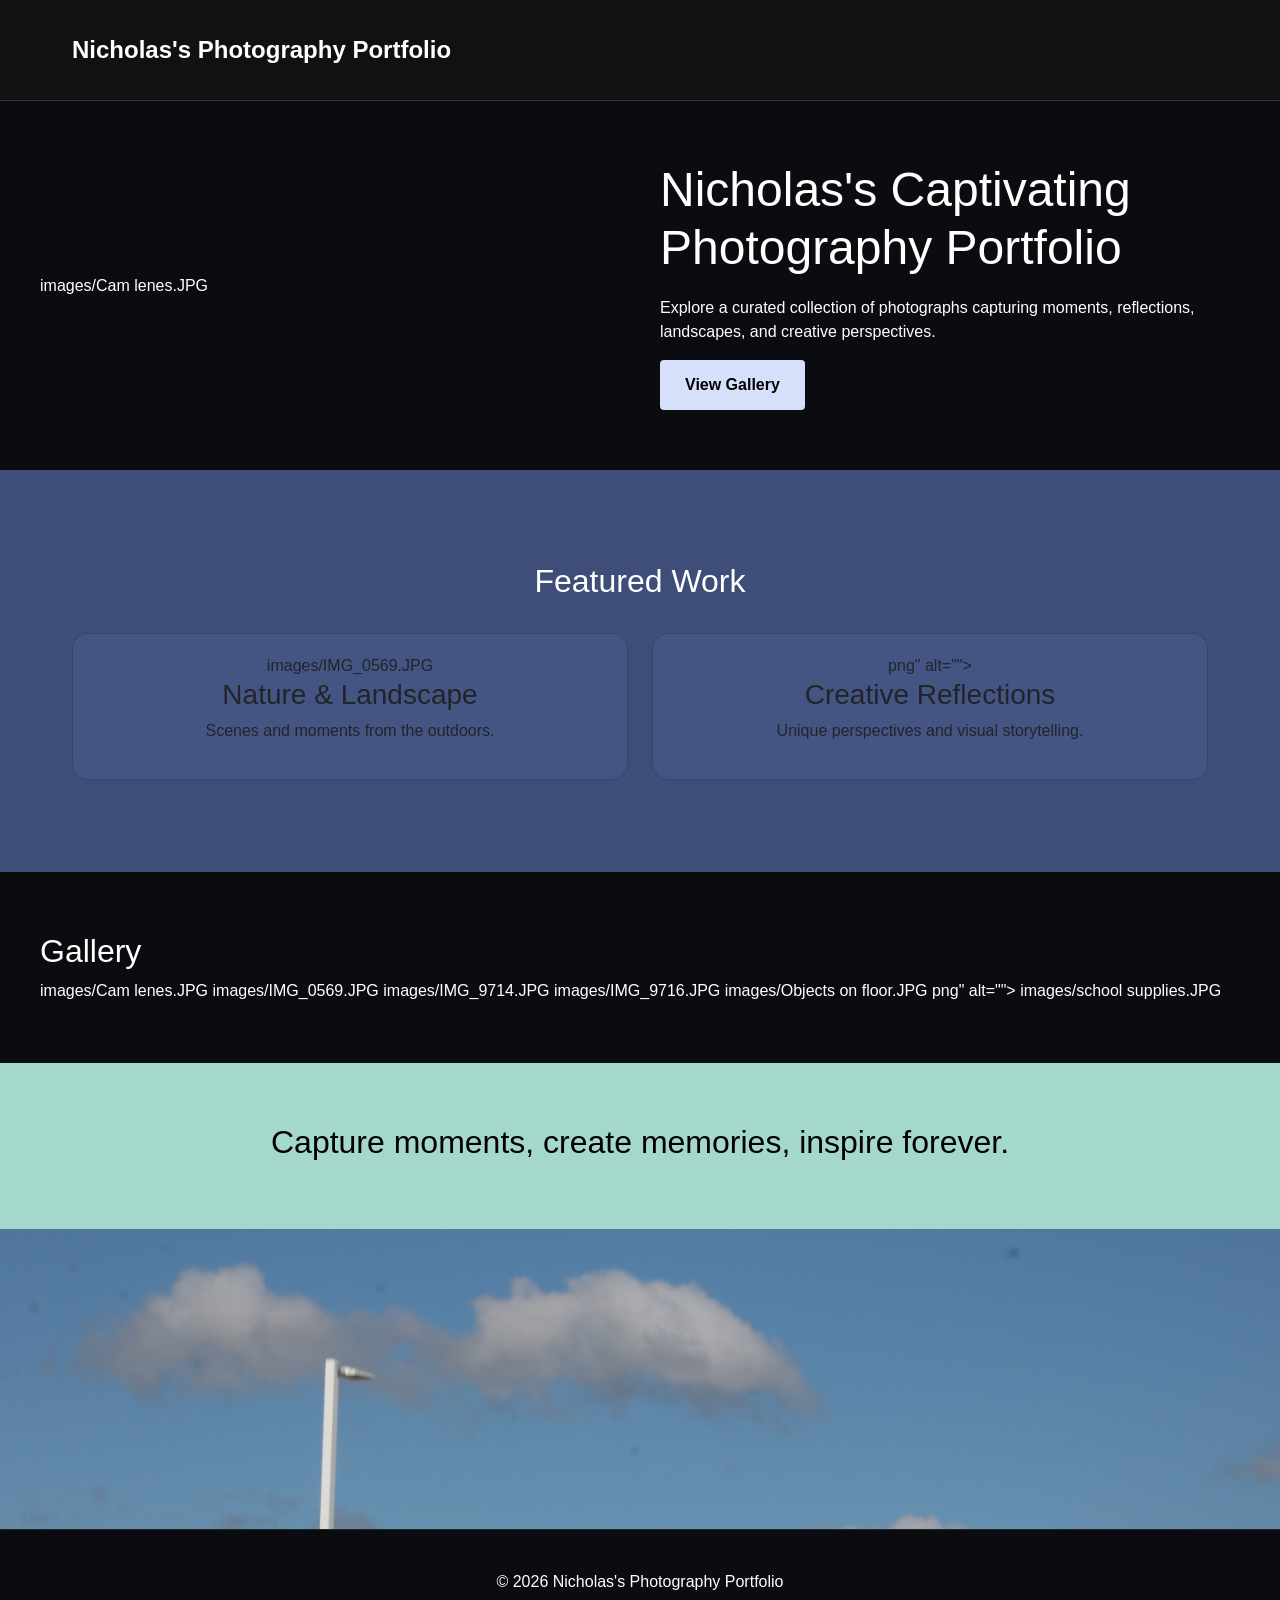
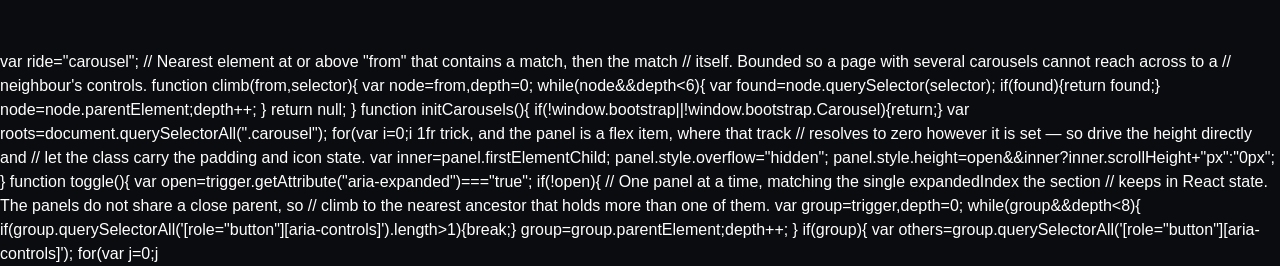
==== commit 2a6e0626: "um" ====
--- a/nicholassphotographyportfolio/index.html
+++ b/nicholassphotographyportfolio/index.html
@@ -1,7 +1,237 @@
-<!DOCTYPE html><html lang="en" class="__variable_bae93c __className_bae93c __variable_538cf5 __className_538cf5" data-sentry-element="Html" data-sentry-component="SoloDocument" data-sentry-source-file="_document.tsx"><head data-sentry-element="Head" data-sentry-source-file="_document.tsx"><meta charSet="UTF-8" data-sentry-element="meta" data-sentry-source-file="_app.tsx" data-next-head=""><meta name="viewport" content="width=device-width, initial-scale=1.0, maximum-scale=1.0,user-scalable=0" data-sentry-element="meta" data-sentry-source-file="_app.tsx" data-next-head=""><meta name="format-detection" content="telephone=no, email=no, address=no, date=no" data-sentry-element="meta" data-sentry-source-file="_app.tsx" data-next-head=""><meta name="msapplication-config" content="/browserconfig.xml" data-sentry-element="meta" data-sentry-source-file="_app.tsx" data-next-head=""><meta name="theme-color" content="#ffffff" data-sentry-element="meta" data-sentry-source-file="_app.tsx" data-next-head=""><title data-next-head="">Nicholas&#x27;s Captivating Photography Portfolio - Nicholas&#x27;s photography portfolio.</title><meta name="description" content="Explore a curated collection of stunning images that capture moments and stories through my lens. Dive into my world of photography and find inspiration in every shot. Let&#x27;s embark on this visual journey together." data-sentry-element="meta" data-sentry-source-file="PublishedWebsiteView.tsx" data-next-head=""><meta name="keywords" content="portrait, wedding, product, photography, portfolio" data-sentry-element="meta" data-sentry-source-file="PublishedWebsiteView.tsx" data-next-head=""><meta name="author" content="Nicholas&#x27;s photography portfolio." data-sentry-element="meta" data-sentry-source-file="PublishedWebsiteView.tsx" data-next-head=""><meta name="copyright" content="Nicholas&#x27;s photography portfolio." data-sentry-element="meta" data-sentry-source-file="PublishedWebsiteView.tsx" data-next-head=""><meta name="application-name" content="Nicholas&#x27;s photography portfolio." data-sentry-element="meta" data-sentry-source-file="PublishedWebsiteView.tsx" data-next-head=""><meta property="og:title" content="Nicholas&#x27;s Captivating Photography Portfolio - Nicholas&#x27;s photography portfolio." data-sentry-element="meta" data-sentry-source-file="PublishedWebsiteView.tsx" data-next-head=""><meta property="og:type" content="website" data-sentry-element="meta" data-sentry-source-file="PublishedWebsiteView.tsx" data-next-head=""><meta property="og:image" content="https://cdn.soloist.ai/ffe1619a-d6fc-4a7c-8960-0cc6f4969e74/b2a37df0-9d86-42f0-a817-068e4896cedd_1200x630.webp" data-next-head=""><meta property="og:image:width" content="1200" data-next-head=""><meta property="og:image:height" content="630" data-next-head=""><meta property="og:url" content="https://soloist.ai/nicholassphotographyportfolio/" data-sentry-element="meta" data-sentry-source-file="PublishedWebsiteView.tsx" data-next-head=""><meta property="og:description" content="Explore a curated collection of stunning images that capture moments and stories through my lens. Dive into my world of photography and find inspiration in every shot. Let&#x27;s embark on this visual journey together." data-sentry-element="meta" data-sentry-source-file="PublishedWebsiteView.tsx" data-next-head=""><meta name="twitter:card" content="summary" data-sentry-element="meta" data-sentry-source-file="PublishedWebsiteView.tsx" data-next-head=""><meta name="twitter:title" content="Nicholas&#x27;s Captivating Photography Portfolio - Nicholas&#x27;s photography portfolio." data-sentry-element="meta" data-sentry-source-file="PublishedWebsiteView.tsx" data-next-head=""><meta name="twitter:description" content="Explore a curated collection of stunning images that capture moments and stories through my lens. Dive into my world of photography and find inspiration in every shot. Let&#x27;s embark on this visual journey together." data-sentry-element="meta" data-sentry-source-file="PublishedWebsiteView.tsx" data-next-head=""><meta name="twitter:image" content="https://cdn.soloist.ai/ffe1619a-d6fc-4a7c-8960-0cc6f4969e74/b2a37df0-9d86-42f0-a817-068e4896cedd_1200x630.webp" data-next-head=""><link rel="icon" type="thumbnail" href="https://cdn.soloist.ai/ffe1619a-d6fc-4a7c-8960-0cc6f4969e74/logo/6327c48a-cf58-41a8-9d0b-0d90f4636c15.png" data-next-head=""><link rel="canonical" href="https://soloist.ai/nicholassphotographyportfolio/" data-next-head=""><meta name="sentry-trace" content="4515f873750f408b81fb8ab84d89950c-4540c41eda326c35-0"><meta name="baggage" content="sentry-trace_id=4515f873750f408b81fb8ab84d89950c,sentry-org_id=1069899,sentry-environment=production,sentry-release=20b550a009bc1cc29047b6d14567035800079dba,sentry-public_key=cd4458f5a980b6231c02c1bb09eaa7d2,sentry-sample_rand=0.6214791435937925,sentry-sample_rate=0"><style rel="preload" id="typestyle-target">.f12qcd1y{font-size:14px;line-height:1.5em}.f1m0a0d0{font-size:16px;line-height:1.5em}.ftgg2kx{font-size:20px;line-height:1.5em}.fk0grf2{bottom:0;left:0;position:absolute;right:0;top:0}.f8obqgr,.f8obqgr > .row > .col{padding:0}.f8obqgr > .row{margin:0}.fkhz08q{display:flex;flex-direction:column}.fddsvlq{align-items:center;display:flex}.f1hf8rho{display:flex;justify-content:flex-end}.fdlhgou{flex:1;max-width:unset}.fnvt2df,.fnvt2df .row, .col{display:flex}@media (max-width: 575.9999px){.fom2f23 .container{max-width:100% !important}}@media (min-width: 576px) and (max-width: 767.99999px){.fom2f23 .container{max-width:576px !important}}@media (min-width: 768px) and (max-width: 991.99999px){.fom2f23 .container{max-width:768px !important}}@media (min-width: 992px) and (max-width: 1199.99999px){.fom2f23 .container{max-width:992px !important}}@media (min-width: 1200px) and (max-width: 1399.99999px){.fom2f23 .container{max-width:1200px !important}}@media (min-width: 1400px){.fom2f23 .container{max-width:1400px !important}}.fehdsxy{border:solid;border-bottom:solid;border-bottom-color:#cfcfd8;border-color:#cfcfd8;border-radius:4px;border-top:solid;border-top-color:#cfcfd8;border-width:1px;font-size:16px;line-height:18px;padding:12px;resize:none;width:100%}.fehdsxy.form-control.is-invalid{background-image:url(img/alert.svg);background-size:auto;border-color:#cfcfd8}.fehdsxy.form-control-plaintext ~ label, .fehdsxy:focus ~ label, .fehdsxy:not(:placeholder-shown) ~ label, .fehdsxy.form-select ~ label{opacity:0.7 !important}.tooltip{--bs-tooltip-bg:#32313c;--bs-tooltip-border-radius:4px;--bs-tooltip-color:#ffffff;--bs-tooltip-padding-x:10px;--bs-tooltip-padding-y:5px;margin-block:8px !important;opacity:1 !important}.tooltip-inner{border:none;box-shadow:0px 2px 5px 0px rgba(0, 0, 0, 0.20), 0px 0px 1px 0px rgba(0, 0, 0, 0.20);font-size:13px;font-weight:500;line-height:18px;outline:none}h1, h2, h3, h4{color:#15141a;font-feature-settings:'ss03' on, 'cv02' on, 'cv01' on, 'cv08' on;font-style:bold;font-weight:700;margin-bottom:0}h1{font-size:42px;line-height:48px}h2{font-size:32px;line-height:40px}h3{font-size:28px;line-height:32px}h4{font-size:18px;line-height:24px}.f1bjli4c{color:#15141a;font-feature-settings:'ss03' on, 'cv02' on, 'cv01' on, 'cv08' on;font-size:13px;font-style:normal;font-weight:600;line-height:18px}.fg31md0{color:#15141a;font-feature-settings:'ss03' on, 'cv02' on, 'cv01' on, 'cv08' on;font-size:16px;font-style:normal;font-weight:400;line-height:24px}.fowuwzi{color:#15141a;font-feature-settings:'ss03' on, 'cv02' on, 'cv01' on, 'cv08' on;font-size:13px;font-style:normal;font-weight:400;line-height:18px}.f1nt9xga{color:#15141a;font-family:var(--font-metropolis, Helvetica, Arial, sans-serif);font-feature-settings:'ss03' on, 'cv02' on, 'cv01' on, 'cv08' on;font-size:13px;font-style:normal;font-weight:400;line-height:18px}.fh04hbo{color:#15141a;font-family:var(--font-metropolis, Helvetica, Arial, sans-serif);font-feature-settings:'ss03' on, 'cv02' on, 'cv01' on, 'cv08' on;font-size:24px;font-style:normal;font-weight:600;line-height:32px}.f12vz2yn{color:#15141a;font-feature-settings:'ss03' on, 'cv02' on, 'cv01' on, 'cv08' on;font-size:13px;font-style:normal;font-weight:500;line-height:18px}.f1pipo3h{color:#15141a;font-feature-settings:'ss03' on, 'cv02' on, 'cv01' on, 'cv08' on;font-size:13px;font-style:normal;font-weight:700;line-height:18px}.fy4b41{color:#5b5b66}.fyvanpa{font-size:11px;line-height:16px}.f1f9lquf{color:#15141a;font-feature-settings:'ss03' on, 'cv02' on, 'cv01' on, 'cv08' on;font-size:10px;font-style:normal;font-weight:600;letter-spacing:0.1em;line-height:14px}@keyframes f1viyxtx{0%{opacity:0}100%{opacity:1}}.f10xswa0{animation:f1viyxtx 0.1s ease-in forwards;opacity:0}.f17oebph{background-color:#7542e5;border:none;color:#ffffff;font-weight:500;padding-block:12px;padding-inline:20px}.f17oebph:hover{background-color:#592acb;color:#ffffff}.f17oebph:hover:active,.f17oebph:active{background-color:#45278d !important;color:#ffffff !important}.f17oebph:disabled{background-color:#7542e5;box-shadow:none;color:#ffffff;opacity:0.4}.f17oebph svg{pointer-events:none}.fcfro50{background-color:#7542e5;border:none;color:#ffffffff;padding-block:6px;padding-inline:16px}.fcfro50:hover{background-color:#592acb;color:#ffffffff}.fcfro50:active{background-color:#45278d !important;color:#ffffffff !important}.fcfro50:disabled{background-color:#7542e5;box-shadow:none;color:#ffffffff;opacity:0.4}.f3ctfs{background-color:#f0f0f4;border:none;color:#5b5b66;font-weight:500;padding-block:12px;padding-inline:20px}.f3ctfs:hover{background-color:#e0e0e6;color:#5b5b66}.f3ctfs:hover:active,.f3ctfs:active{background-color:#cfcfd8 !important;color:#5b5b66 !important}.f3ctfs:disabled{background-color:#f0f0f4;box-shadow:none;color:#5b5b66;opacity:0.4}.f3ctfs svg{pointer-events:none}.fj4ad63{background-color:#e22850;border:none;color:#ffffff;font-weight:500;padding-block:12px;padding-inline:20px}.fj4ad63:hover{background-color:#c50042;color:#ffffff}.fj4ad63:hover:active,.fj4ad63:active{background-color:#810220 !important;color:#ffffff !important}.fj4ad63:disabled{background-color:#e22850;box-shadow:none;color:#ffffff;opacity:0.4}.fj4ad63 svg{pointer-events:none}.f71mh57{background-color:#e22850;border:none;color:#ffffffff;padding-block:6px;padding-inline:16px}.f71mh57:hover{background-color:#c50042;color:#ffffffff}.f71mh57:active{background-color:#810220 !important;color:#ffffffff !important}.f71mh57:disabled{background-color:#e22850;box-shadow:none;color:#ffffffff;opacity:0.4}.f8m0u3h{background-color:#f0f0f4;border:none;color:#5b5b66ff;padding-block:6px;padding-inline:16px}.f8m0u3h:hover{background-color:#e0e0e6;color:#5b5b66ff}.f8m0u3h:active{background-color:#cfcfd8 !important;color:#5b5b66ff !important}.f8m0u3h:disabled{background-color:#f0f0f4;box-shadow:none;color:#5b5b66ff;opacity:0.4}.fh1k42u{background-color:#ffd567;border:none;color:#15141ab3;padding-block:6px;padding-inline:16px}.fh1k42u:hover{background-color:#ffbd4f;color:#15141ab3}.fh1k42u:active{background-color:#ffa436 !important;color:#15141ab3 !important}.fh1k42u:disabled{background-color:#fbfbfe;box-shadow:0px 0px 0px 1px rgba(0, 0, 0, 0.12) inset;color:#5b5b66ff;opacity:1}.fvza742{background-color:#f0f0f4;border:none;color:#5b5b66;padding-block:6px;padding-inline:6px}.fvza742:hover{background-color:#f0f0f4;color:#5b5b66}.fvza742:active{background-color:#e0e0e6 !important;color:#5b5b66 !important}.fvza742:disabled{background-color:#f0f0f4;box-shadow:none;color:#5b5b66;opacity:0.4}.f1go1cdu{align-items:center;background-color:transparent;border:none;border-radius:99px;color:#5b5b66;display:flex;justify-content:center;padding:0}.f1go1cdu:hover{background-color:#f0f0f4;color:#5b5b66}.f1go1cdu:active{background-color:#e0e0e6 !important;color:#5b5b66 !important}.f1go1cdu:disabled{background-color:transparent;box-shadow:none;color:#5b5b66;opacity:0.4}.fwx468p{background-color:transparent;border:2px solid;border-color:#7542e5;color:#7542e5;font-weight:500;padding-block:12px;padding-inline:20px}.fwx468p:hover{background-color:#592acb;border:2px solid;border-color:#592acb;color:#ffffff}.fwx468p:hover:active,.fwx468p:active{background-color:#45278d !important;color:#7542e5 !important}.fwx468p:disabled{background-color:#7542e5;box-shadow:none;color:#7542e5;opacity:0.4}.fwx468p svg{pointer-events:none}.f1xvmw9j{border-radius:4px}.f1xvmw9j .btn{border:none !important;margin:0px !important}.f1x2efpt{background-color:#f0f0f4;height:32px;width:48px}.f1x2efpt.active{background-color:#7542e5;color:#ffffff}.f1x2efpt:hover:not(.active){background-color:#e0e0e6;color:#5b5b66}.fm2femi{background-color:#fbfbfe;color:#5b5b66;height:32px;width:48px}.fm2femi.active{background-color:#e0e0e6;color:#32313c}.fm2femi:hover:not(.active){background-color:#f0f0f4;color:#5b5b66}.f1loj3rz{background-color:transparent !important;border:none;color:#7542e5;cursor:pointer;font-weight:500;padding:0}.f1loj3rz:hover, .f1loj3rz:focus-visible{color:#15141a}.f1loj3rz:active{color:#15141a !important}.f1loj3rz.disabled{color:#5b5b66 !important}.f1tgo88n{background-color:transparent !important;border:none;color:#5b5b66;cursor:pointer;font-weight:500;padding:0}.f1tgo88n:hover, .f1tgo88n:focus-visible{color:#15141a}.f1tgo88n:active{color:#15141a !important}.f1tgo88n.disabled{color:#8f8f9e !important}.f1gjylx1{background-color:transparent !important;border:none;cursor:pointer;padding:0}.f1gjylx1:hover,.f1gjylx1.disabled{color:#5b5b66 !important}.f184aata{background-color:transparent !important;border:none;color:#ffffff !important;cursor:pointer;padding:0}.f184aata:hover{color:#e0e0e6 !important}.f184aata.disabled{color:#5b5b66 !important}html, body{box-sizing:border-box;font-size:16px;font-style:normal;font-weight:400;height:100vh;line-height:18px;margin:0;overflow-y:hidden;padding:0}html, body #__next{display:flex;flex-direction:column;font-size:13px;height:100vh}a, a:hover{color:inherit}.fx7nows{color:#7542e5;font-weight:500;text-decoration:none}.fx7nows:hover{color:#7542e5;cursor:pointer}.fbolhy3{background-color:transparent;border:none;color:#7542e5;font-weight:500;line-height:inherit;margin:0;padding:0;text-decoration:none}.fbolhy3:hover{background-color:transparent;color:#592acb}.fbolhy3:active{background-color:transparent !important;color:#5b5b66 !important}.fgzydrc{color:#7542e5;text-decoration:underline}.fgzydrc:hover{cursor:pointer;text-decoration:none}.fo5f5t9{color:#7542e5;text-decoration:underline}.fo5f5t9:hover{color:#15141a !important;cursor:pointer;text-decoration:underline}.f1mniyiz{list-style:none;margin-block-end:0;margin-block-start:0;padding-inline-start:0}.f14ckmmr{position:relative;z-index:1080}.f1aqf3sg{border-radius:6px;max-width:220px;padding:16px;text-align:left;width:220px}.f1aqf3sg *{color:#ffffff !important}.f1k47lwi{border-top:1px solid #ffffff;margin-bottom:8px;margin-top:8px;opacity:0.2}.f1fpj0aj a{pointer-events:none}.f1884f9d td > p:first-child, .f1884f9d th > p:first-child{margin-top:0}.f1884f9d td > p:last-child, .f1884f9d th > p:last-child{margin-bottom:0}.fcu3suo{bottom:0;display:flex;justify-content:center;left:0;pointer-events:none;position:fixed;width:100%;z-index:10}.fdp2y1p{min-width:60%}.fdp2y1p p{margin-bottom:0}.f1901vew{display:flex;flex-wrap:wrap;gap:16px;width:100%}.f1901vew .btn{flex-grow:1}.fm3p0aw{scroll-margin-top:var(--sticky-header-height, 0px)}.f1qftqcq{align-items:center;gap:48px;justify-content:center;margin-inline:0}.fojij6o{gap:32px}.fs89ngr{overflow:hidden;text-overflow:ellipsis;white-space:nowrap}.fqx0517{flex-shrink:0;margin-inline:8px}.f12pqfkx{flex-shrink:1;min-width:0}.fcdpsbx{margin-bottom:24px}.f8jndik{opacity:0.4}.fbsw1f4 h2{margin-bottom:32px}.f1d2h93a{width:fit-content}.f1v9lt4v{margin-top:16px;text-align:center}.f10njpuy{margin-top:72px}.f1o1p964{margin-bottom:16px}.f99wagv .content{align-content:stretch;display:flex;flex-direction:row;max-height:480px;min-height:300px;padding-block:8px}.f99wagv .content .carousel-container{display:flex;flex-direction:column;justify-content:center;margin:0;padding:0}.f99wagv .content .carousel-container .carousel-item.active, .carousel-item-start, .carousel-item-end, .carousel-item-next, .carousel-item-prev{display:flex}.f99wagv .carousel-item{transition:transform 1.2s ease-in-out, opacity 0s}.f99wagv .carousel-inner{display:flex;height:100%}.f99wagv .carousel-review{background-position:center;background-repeat:no-repeat;background-size:cover;display:flex;flex-direction:column;justify-content:center;margin-inline:auto;padding-inline:24px;position:relative;text-align:center}.f99wagv .author-info{font-weight:600;margin-top:16px}.f99wagv .chev-btn{cursor:pointer;display:flex;flex-direction:column;justify-content:center;width:24px}.f99wagv .button-placeholder{width:24px}.f99wagv .next-btn{transform:rotate(180deg)}.f99wagv .page-indicator{align-items:center;display:flex;flex-direction:row;justify-content:center;min-width:96px}.f14z0jsa{margin-bottom:32px}.f1g4dn0{justify-content:center;margin-bottom:16px}.fwfqocn{height:24px;width:24px}.f1nq0oqd:hover{opacity:0.7}.f14icp2y{column-gap:24px;display:flex;flex-direction:column;padding-bottom:24px;row-gap:24px}@media (min-width: 768px){.f14icp2y{flex-direction:row}}.f1827nuz{font-weight:500;line-height:1.5em;padding:0}.f1p0cgam{margin-bottom:48px}@media (min-width: 768px){.f1p0cgam{margin-bottom:0}}.f1fbucww{margin-bottom:24px}@media (min-width: 768px){.f1fbucww{margin-bottom:48px}}.f1vaphum{padding-block:48px}@media (min-width: 768px){.f1vaphum{padding-block:0}}.fd1b9fq{margin-block:0;width:100%}.f6tinqi{margin-inline:auto}.f1v7t2u4{aspect-ratio:1.3333333333333333}.f13rwjj3{aspect-ratio:0.75}.fyzv02a{aspect-ratio:1}.ficfct8{aspect-ratio:1.7777777777777777}.f2h6oba .carousel-inner{border-radius:4px}.f2h6oba .carousel-item{transition:transform 1.2s ease-in-out, opacity 0s}.f2h6oba .carousel-image{cursor:pointer;margin:auto;position:relative}.f2h6oba .carousel-image .carousel-caption{background-color:rgba(0, 0, 0, 0.6);border-radius:4px}.f2h6oba .chev-btn{cursor:pointer;display:flex;flex-direction:column;justify-content:center;pointer-events:auto;width:24px}.f2h6oba .page-indicator{align-items:center;display:flex;flex-direction:row;justify-content:center;min-width:96px}.f2h6oba .next-btn{transform:rotate(180deg)}.fhcfrr1{display:flex;flex-direction:row;flex-wrap:wrap}.fhcfrr1, .fhcfrr1 .row, .fhcfrr1 .col{padding:0}.fhcfrr1 .gallery-item{aspect-ratio:1.3333333333333333;background-clip:content-box;background-repeat:no-repeat;background-size:cover;padding:4px}.fhcfrr1 .gallery-item .img-container{position:relative}.fhcfrr1 .gallery-item .img-container::after{bottom:0;content:'';left:0;position:absolute;right:0;top:0}.fhcfrr1 .gallery-item .img-container:hover::after{background-color:rgba(0, 0, 0, 0.15)}.fhcfrr1 .gallery-item-in-safari{aspect-ratio:unset !important}.fhcfrr1 .hidden{height:0;visibility:collapse;width:0}@media (min-width: 992px){}.f17y4uf2{-ms-filter:blur(10px);-webkit-filter:blur(10px);filter:blur(10px);overflow:hidden;transform:scale(1.15)}.fugk5n4{transform:scale(1.05)}.f1ttgj8s{align-items:center;justify-content:center;margin-inline:0;row-gap:24px}.f1ttgj8s .btn-lg{margin-bottom:16px;margin-top:12px}.f1pjpune{-ms-filter:blur(10px);-webkit-filter:blur(10px);filter:blur(10px);overflow:hidden;transform:scale(1.15);z-index:-1}@media (max-width: 992px){.fhaqf3p{display:none}}.f1xp2jyw{display:none;overflow:hidden;position:relative}@media (max-width: 992px){.f1xp2jyw{aspect-ratio:16 / 9;display:block;width:100%}}.f1966il8{align-items:center;display:flex;flex-wrap:nowrap;justify-content:flex-start;overflow:visible;white-space:nowrap}.fe1ccbi{align-items:center;display:flex;min-height:72px;padding-block:12px !important;position:relative}.fbvdum{margin-block:0;margin-left:calc((-100vw + 100%) / 2);margin-right:calc((-100vw + 100%) / 2);min-width:100vw}@keyframes f16qy5mw{from{opacity:0;transform:translateY(-100%)}to{opacity:1;transform:translateY(0px)}}.f13sg7dk{align-items:center;display:flex;justify-content:space-between;min-height:48px;width:100%}.f1n6mt4g{align-items:center;display:flex;min-height:48px;width:100%}.fgydppl{display:flex;flex-direction:column;width:100%}.f1kwfio1{display:flex;justify-content:center;width:100%}.f1kwfio1 .nav-link{padding-block:4px}.f1kwfio1 .nav-link-list{flex-wrap:wrap;justify-content:center;white-space:normal}.fayg007{align-items:center;display:flex;flex:1;justify-content:flex-end}.fpi8fx3 h2,.fpi8fx3 .description{margin-bottom:12px}.f4eheno{align-items:stretch;display:flex;flex-direction:row;height:56px;justify-content:center;width:100%}.f4eheno .form-floating{width:100%}.f4eheno input{padding-block:16px;padding-left:14px;width:100%}@media (min-width: 576px){.f4eheno .form-floating{width:unset}.f4eheno input{width:384px}}.f15o5ico{padding-left:8px}.f8j8id1{height:56px;padding-block:12px !important;padding-inline:12px !important;width:56px}.f8j8id1 svg{vertical-align:unset}.f8j8id1 img{height:24px;width:24px}.f96or0t{width:100%}.fixr2lp{align-items:center;justify-content:center;margin-inline:0;row-gap:48px}.f1dlmh1s{align-items:center;font-size:32px;line-height:40px}.f9a13de{align-items:center}.f1ld4zys{align-items:center;font-size:16px;line-height:24px}.f1r530z1{margin-block:24px}@media (min-width: 768px){.f1r530z1{margin-bottom:16px}}.fm26nq4{align-items:center;background:transparent;border:none;color:inherit;cursor:pointer;display:inline-flex;justify-content:center;padding:0;pointer-events:auto;position:relative;transition:opacity 0.15s ease;z-index:2}.fm26nq4:disabled{cursor:default;opacity:0.35}.fm26nq4:hover:not(:disabled), .fm26nq4:focus-visible{opacity:0.7}.f18oh0sx svg{display:block;height:48px;width:48px}.f1ljvuex{border:1.5px solid rgba(9, 9, 11, 0.2);border-radius:8px;height:40px;width:56px}.f1ljvuex svg{display:block;height:24px;width:24px}.f1qpx568 svg{transform:rotate(180deg)}.f1f4ffwn{color:#fff}.f17fla1w{display:flex;justify-content:center;margin-top:16px}.faowcuh{overflow:hidden}.favster{display:flex;transition:transform 0.3s ease}@media (prefers-reduced-motion: reduce){.favster{transition:none}}.f6cv39y{align-items:center;display:flex;flex:0 0 20px;height:20px;justify-content:center}.f1msbdn1{border-color:#000;border-radius:50%;border-style:solid;border-width:2px;box-sizing:border-box;cursor:pointer;height:8px;padding:0;pointer-events:auto;transform-origin:center;transition:transform 0.3s ease, background-color 0.3s ease;width:8px}@media (prefers-reduced-motion: reduce){.f1msbdn1{transition:none}}.ffjrjbg{background-color:#000;transform:scale(1.5)}.f1mgyl9u{position:relative}.f1pz4f28{align-items:center;display:flex;gap:24px;justify-content:center;margin-top:16px}.f1pz4f28 > div{margin-top:0}.ffeao55{display:flex;flex:1 1 0%;min-width:0;overflow-x:auto;padding-bottom:8px;scroll-snap-type:x mandatory;scrollbar-width:none}.ffeao55::-webkit-scrollbar{display:none}.fa6yfx9{display:flex;flex:0 0 100%;justify-content:center;scroll-snap-align:start}.f37rjwb{left:12px;position:absolute;top:calc(50% - 20px);z-index:2}.f1q627z4{position:absolute;right:12px;top:calc(50% - 20px);z-index:2}.f84fk8t{box-sizing:border-box;display:flex;flex-direction:column;flex-grow:1;row-gap:24px;width:100%}.f1konfi9{display:flex;flex-direction:column;row-gap:12px}.fl8qkup{margin:0}.f1f45za8{margin-bottom:38px}.fsgs3wg{justify-content:flex-end}.femookj{margin-bottom:8px;margin-top:32px}.fxstmmp{height:220px;padding-bottom:0 !important;width:220px}@media (max-width: 575.9999px){.fxstmmp{height:200px;width:200px}}.f9gn5u{height:220px;padding-bottom:0 !important;width:220px}@media (min-width: 576px){.f9gn5u{height:360px;width:360px}}.f383ewl{height:165px;padding-bottom:0 !important;width:220px}@media (max-width: 575.9999px){.f383ewl{height:150px;width:200px}}.f1ptlizk{height:165px;padding-bottom:0 !important;width:220px}@media (min-width: 576px){.f1ptlizk{height:270px;width:360px}}.f1otqxop{margin-top:24px}.f18ghtz9{aspect-ratio:16/9;border:none;display:block;height:auto;width:100%}.fongqhf{aspect-ratio:16 / 9;background-color:#000;border:none;cursor:pointer;display:block;overflow:hidden;padding:0;position:relative;width:100%}.fvyakyi{display:block;height:100%;object-fit:cover;width:100%}.f1i06xya{align-items:center;background-color:rgba(0, 0, 0, 0.7);border-radius:8px;display:flex;height:48px;justify-content:center;left:50%;position:absolute;top:50%;transform:translate(-50%, -50%);transition:background-color 0.2s;width:68px}button:hover .f1i06xya{background-color:rgba(0, 0, 0, 0.9)}.faomike{color:#fff;height:32px;width:32px}.f1px892k{display:block;margin:16px 0}.f1dtfscn{max-width:100%;width:100%}.fgsql5j{align-items:center;aspect-ratio:16 / 9;background-color:#f5f5f5;border:2px dashed #ccc;color:#999;display:flex;font-size:14px;justify-content:center;width:100%}.f1tmaw1r{align-items:center;justify-content:center;margin-inline:0}.f1tmaw1r .video-items-container{display:flex;flex-direction:column;row-gap:32px}.f1tmaw1r .missing-video{align-items:center;aspect-ratio:16/9;background-color:#f5f5f5;display:flex;height:auto;justify-content:center;width:100%}.f1tmaw1r .text-content{display:flex;flex-direction:column;margin-bottom:16px;margin-top:32px;row-gap:16px}.f1tmaw1r .text-content p{margin-bottom:0}.f1tmaw1r .title{margin-bottom:32px}.f1cgep9t{background-image:url(img/small-spinner--white.gif);background-position:center;background-repeat:no-repeat;background-size:20px 20px;inset:0;position:absolute}.f1lro06z{background-image:url(img/small-spinner--violet.gif);background-position:center;background-repeat:no-repeat;background-size:20px 20px;inset:0;position:absolute}.f1v8dz0u{color:#f0f0f4;margin-block:16px;opacity:1}.f1ox1kfs{align-items:center;box-sizing:content-box;display:flex;margin:0;overflow:hidden;padding:16px}.f1ox1kfs .modal-content{border:0;border-radius:8px;border-width:0;box-shadow:0px 9px 18px 0px rgba(0, 0, 0, 0.28), 0px 0px 1px 0px rgba(0, 0, 0, 0.30);outline:none;padding:24px}.f1ox1kfs .modal-body{overflow:hidden;padding:0;text-align:center}.f1ox1kfs .modal-backdrop .show{opacity:0.16 !important}@media (min-width: 576px){.f1ox1kfs{margin:auto;max-width:460px;padding-inline:24px}}.f1179r3r{display:flex;flex-direction:column;justify-content:center;padding-bottom:28px;padding-inline:8px;padding-top:8px;row-gap:16px}.fd07j12{font-size:18px !important;line-height:24px !important}.fhmv0fm{color:#32313c}.fy68mk3{height:32px;margin-inline:auto;width:32px}.fccervo{column-gap:10px;display:flex;row-gap:8px;width:100%}.fjrvsch{height:32px;padding-inline:auto;width:100%}.f1f1ygnm{display:flex}.f18iqi43{--bs-modal-width:558px}.fdtzhvb{--bs-modal-width:100%}.f1c2m1bt{padding:0 !important}.f11iw19c{color:#15141a;display:flex;font-family:var(--font-metropolis, Helvetica, Arial, sans-serif);font-size:18px;font-weight:600;justify-content:space-between;line-height:24px;padding:24px}.f11iw19c svg{cursor:pointer}.fpbihkk{display:flex;flex-direction:column;padding:0 24px 24px 24px}.f1e8lhs7{height:20px;width:20px}.fu6vh5b{list-style-type:none;margin:0;padding:0;padding-left:6px}.fwyx1g{color:#32313c;font-size:14px;font-weight:400;padding-bottom:6px;padding-left:12px;position:relative}.fwyx1g::before{color:#32313c;content:"•";left:0;position:absolute}.f1hdxxe8{background-color:transparent;bottom:40px;display:flex;flex-direction:column-reverse;position:fixed;right:32px;row-gap:8px;z-index:20000}.f6f7l1u{bottom:160px;left:50%;right:unset;transform:translateX(-50%)}.f1mebel9{align-content:center;align-items:center;background-color:#2b2a33;border-radius:4px;box-shadow:0px 9px 18px 0px rgba(0, 0, 0, 0.28), 0px 0px 1px 0px rgba(0, 0, 0, 0.30);color:#ffffff;column-gap:40px;display:flex;flex-direction:row;justify-content:space-between;justify-items:center;min-height:48px;min-width:290px;opacity:1;padding:16px;padding-bottom:14px;padding-top:14px}.f11vztwh{align-items:center;column-gap:8px;display:flex;justify-content:flex-start}.f11vztwh .icon{display:flex}.f1j0fe1v{align-items:flex-start}.f1cvslgw{display:flex;flex-direction:column;row-gap:2px}.fq8f2l1{box-sizing:content-box;color:#ffffff;line-height:20px;white-space:pre-line}.fh6vhdb{color:#cfcfd8;font-weight:400;line-height:20px;word-break:break-all}.f16c6rax{align-items:center;column-gap:12px;display:flex}.fqzzwzb{align-items:center;border-radius:4px;column-gap:6px;cursor:pointer;display:inline-flex;justify-content:center;text-decoration:none;white-space:nowrap}.fqzzwzb:hover{text-decoration:none}.fqzzwzb:focus-visible{outline:2px solid #ffffff;outline-offset:1px}.fqzzwzb .action-icon{display:inline-flex}.fqzzwzb .action-icon svg{height:18px;width:18px}.f7j4qq5{color:#cfcfd8;cursor:pointer}@keyframes firnj9q{from{opacity:0;transform:translateY(+100%)}to{opacity:1;transform:translateY(0px)}}.f1j4w1wk{animation-duration:200ms;animation-name:firnj9q;animation-timing-function:ease-in-out}.fnmnqwu .icon,.fnmnqwu .close-icon{color:#f0f0f4}.fi2fu3 .icon{color:#b3ffe3}.fi2fu3 .close-icon{color:#f0f0f4}.f53wljb .icon{color:#ff9aa2}.f53wljb .close-icon{color:#f0f0f4}.f311j7n{background-color:#f9f9fb !important}.f311j7n .icon{color:#008787}.f311j7n span{color:#15141a}.f311j7n .close-icon{color:#5b5b66}.f1ul2ih7{background-color:transparent;border:none;color:#ffffff;padding-block:6px;padding-inline:16px}.f1ul2ih7:hover{background-color:#ffffff1f;color:#ffffff}.f1ul2ih7:active{background-color:#ffffff33 !important}.ft7u6g7{border-radius:6px;font-size:16px;line-height:20px;min-height:48px}.fnz27mq{align-items:center;column-gap:8px;display:flex}.f1z03wx9{color:#5b5b66;padding:4px 0 4px 12px;text-align:left}.ftyo6cc{align-items:center;background-color:transparent;border-radius:4px;color:#5b5b66;display:flex;flex-direction:row;margin-bottom:2px;margin-top:2px;padding:4px;padding-left:12px;padding-right:12px;text-align:left}.f511jke{color:#5b5b66;height:20px;width:20px}.f511jke .favicon{height:20px;width:20px}.f1ngtpte{display:flex;flex-direction:column;margin-left:8px;overflow:hidden;padding:1px;padding-left:4px;padding-right:4px;text-align:left;width:100%}.f3s8xza{color:#5b5b66;font-size:11px;overflow:hidden;text-overflow:ellipsis;white-space:nowrap}.f18bkh11{justify-self:flex-end}.f15ynvzm{align-items:center;display:flex;flex-direction:row;gap:16px}.f1niexg3{align-items:center;align-self:flex-start;display:flex;flex-direction:row;justify-content:flex-start;margin-left:12px;padding-block:6px;padding-inline:16px;text-align:left}.f1niexg3 svg{margin-right:8px}.f1cyyckb{background-color:transparent;background-image:url(/img/spinner-96-transparent-violet.png);background-position:center;background-repeat:no-repeat;background-size:48px 48px;height:96px;width:100%}.f1rf6zxr{align-items:center;background-color:transparent;border-radius:2px;color:#32313c;column-gap:12px;display:flex;flex-direction:row;height:40px;justify-content:flex-start;padding:10px;padding-left:12px;padding-right:12px;text-align:left;width:100%}.fh1t4iy{align-items:center;box-sizing:content-box;column-gap:8px;display:flex;justify-content:flex-start;margin-bottom:8px;min-height:32px;overflow:hidden;text-align:left}.fh1t4iy .title-icon{align-items:center;color:#5b5b66;display:flex;height:20px}.fh1t4iy .close-icon{align-items:center;background-color:transparent;border:none;color:#5b5b66;cursor:pointer;display:inline-flex;font:inherit;justify-content:center;line-height:0;margin-left:auto;padding:6px}.fh1t4iy .close-icon:hover{color:#80808f}.fh1t4iy .close-icon svg{height:20px;width:20px}.f1mehye2{box-sizing:content-box;display:flex;flex-direction:column;line-height:20px;overflow:hidden;padding-bottom:4px;padding-top:4px;text-align:left;white-space:pre-line}.f1k1ju5h{color:#e22850;line-height:20px;white-space:pre-line}.f1xvs4k8{column-gap:8px;display:flex;margin-top:16px}.f11vi2ni{padding-block:7px;padding-inline:16px}.f15bipre{color:#32313c;margin-bottom:0;margin-top:12px;text-align:left}.f1eny907{align-items:center;box-sizing:content-box;display:flex;margin:0;overflow:hidden;padding:16px}.f1eny907 .modal-content{border:0;border-radius:8px;border-width:0;box-shadow:0px 9px 18px 0px rgba(0, 0, 0, 0.28), 0px 0px 1px 0px rgba(0, 0, 0, 0.30);outline:none;padding:24px;padding-top:20px}.f1eny907 .modal-body{overflow:hidden;padding:0;text-align:center}.f1eny907 .modal-backdrop .show{opacity:0.16 !important}.f1eny907 .modal-dialog.modal-lg{max-width:580px}@media (min-width: 576px){.f1eny907{margin:auto;max-width:460px;padding-inline:24px}}.f17bv8f{display:contents}.f1xdn0mo{padding:6px}.f1iumef4{background-color:#ffffff;border:1px solid #cfcfd8;color:#5b5b66;padding:6px}.f1iumef4:hover{background-color:#e0e0e6;color:#5b5b66}.f1iumef4:active{background-color:#cfcfd8;color:#5b5b66}.fckfnh9{background-color:#f0f0f4;border-color:#f0f0f4;margin-block:2px}.f1kj0qdq{display:block;margin:-12px 0;opacity:0;transition:visibility 0ms 300ms, margin 300ms ease, opacity 300ms ease;visibility:hidden}.f1kj0qdq.show{margin:4px 0;opacity:1;transition:visibility 0ms, opacity 300ms ease, margin 300ms ease;visibility:visible}.f1jdi1tb{border:1px solid;border-color:#cfcfd8;box-shadow:0px 0px 4px 0px rgba(0, 0, 0, 0.20), 0px 0px 1px 0px rgba(0, 0, 0, 0.20);padding:8px;z-index:1050}.f1jdi1tb .dropdown-item{border-radius:2px;color:#32313c;min-height:32px;padding:6px}.f1jdi1tb .dropdown-item:not(:last-child){margin-bottom:2px}.f1jdi1tb .dropdown-item:hover{background-color:#e0e0e6}.f1jdi1tb .dropdown-item:active{background-color:#cfcfd8}.f181sfde{height:100dvh;left:0;position:fixed;top:0;width:100dvw;z-index:-1}.f1ns1fgr{display:flex;justify-content:center;overflow:hidden;padding:17.5px}.f1ns1fgr .modal-content{border:0;border-radius:8px;border-width:0;box-shadow:0px 9px 18px 0px rgba(0, 0, 0, 0.28), 0px 0px 1px 0px rgba(0, 0, 0, 0.30);max-width:440px;outline:none;width:100%}.f1ns1fgr .modal-body{overflow:hidden;padding:24px;text-align:center}.f1ns1fgr .modal-backdrop .show{opacity:0.16 !important}.f96skvr{display:flex;flex-direction:column;margin-bottom:20px}.f96skvr .confetti-icon{color:#7542e5;margin-bottom:16px}.f96skvr .heading{font-size:18px !important;font-weight:600}.f96skvr .heading-subtitle{font-size:18px !important;font-weight:400;margin-inline:24px}.f1w6sct{margin-block:0;margin-inline:-24px}.fw9re8q{align-items:center;display:flex;height:32px;justify-content:center;width:100%}.f5svu8r{align-items:center;display:flex}.f5svu8r .disabled{cursor:default}.f1bukovi{margin:0;user-select:none}.f165tfmz{cursor:pointer;display:block;flex-grow:1;margin:0;user-select:none}.f1nekjew{color:#32313c;font-size:13px}.f1nekjew p, .f1nekjew ul{line-height:19.5px;margin:0;margin-bottom:16px}.f1nekjew ul{padding-left:16px}.f1nekjew a{color:#7542e5;text-decoration:underline}.f1xyxmc5{box-sizing:content-box;display:flex;margin-inline:auto;max-height:85vh;max-width:636px;width:calc(100% - 48px)}.f1xyxmc5 .modal-content{border-radius:12px;border-width:0;box-shadow:0px 9px 18px 0px rgba(0, 0, 0, 0.28), 0px 0px 1px 0px rgba(0, 0, 0, 0.30);max-height:85vh;outline:none;overflow:hidden}.f7z31vi{display:flex;flex-direction:column;max-height:85vh;overflow:hidden;padding:0;text-align:left}.f1sy7604{align-items:flex-start;background-color:#ffffff;column-gap:8px;display:flex;flex-shrink:0;justify-content:space-between;padding:24px;width:100%}.fgy19p6{display:flex;height:20px;overflow:hidden;width:20px}.fgy19p6 svg{height:20px;width:20px}.f1jvouy6{color:#15141a;font-family:var(--font-metropolis, Helvetica, Arial, sans-serif);font-size:18px;font-weight:600;letter-spacing:-0.011em;line-height:24px;margin:0;padding-top:2px}.f1mi4y9e{align-items:center;background-color:transparent;border:none;color:#5b5b66;cursor:pointer;display:inline-flex;height:20px;justify-content:center;padding:0;width:20px}.f24s68{overflow-y:auto;padding:24px;padding-top:8px}.f1os8xdr{align-items:center;background-color:#ffea80;display:flex;flex-shrink:0;height:45px;justify-content:center;padding-left:24px;padding-right:24px;width:100%}.f1rtdvp5{align-items:center;display:flex;flex-wrap:wrap;gap:12px;justify-content:center}.f1iyqfie{align-items:center;background-color:#15141a;border-radius:99px;color:#ffea80;display:flex;gap:6px;padding-bottom:6px;padding-left:12px;padding-right:12px;padding-top:6px}.f1cm6aej{display:flex;height:12px;width:12px}.f6olv94{font-size:10px;font-weight:700;letter-spacing:0.65px;line-height:14px;text-transform:uppercase}.fqji5un{color:#15141a;margin:0}@media (max-width: 767.99999px){.f1ltdujq{display:none}}.fhpya1s{background:none;border:none;color:#592acb;cursor:pointer;font:inherit;margin:0;padding:0;text-decoration:underline}.fkbojnc{overflow-y:auto}.f5eihh9{overflow-y:hidden}.f1imu2ly{min-width:1024px;overflow-x:auto}.fc5u1ue{min-width:unset;overflow-x:unset}.fh9htdb{background-color:#2b2a33;bottom:0;color:#fbfbfe;display:flex;justify-content:center}.f1n4xtgm{align-items:flex-start;background-color:#2b2a33;color:#fbfbfe;display:flex;flex-direction:column;justify-content:flex-start;width:100%}.f16n7wch{align-items:flex-start;column-gap:32px;display:flex;flex-direction:column;justify-content:space-between;row-gap:48px;width:100%}@media (min-width: 768px){.f16n7wch{align-items:center;flex-direction:row}}.fngwzfl{align-items:flex-start;column-gap:32px;display:flex;flex-direction:column;row-gap:24px}@media (min-width: 768px){.fngwzfl{align-items:flex-start;flex-direction:row}}.f78e2d2{align-self:flex-end}.fz7d7hn,.fz7d7hn:visited{color:#fbfbfe}.fz7d7hn:hover{color:#cfcfd8}.fd5rn0e{font-size:14px;line-height:20px}.fv798np{align-items:center;bottom:0;display:flex;height:100%;justify-content:center;left:0;position:fixed;right:0;top:0;width:100%;z-index:2147483646}.fuq9ti8{background-color:#000000;height:100%;opacity:0.3;position:fixed;width:100%}.f1f4qv0n{background-color:transparent;background-image:url(/img/spinner-96-transparent-white.png);background-position:center center;background-repeat:no-repeat;background-size:64px 64px;height:96px;position:relative;width:96px;z-index:2147483647}.f1uzu483{background-color:transparent;background-image:url(/img/spinner-96-transparent-violet.png);background-position:center center;background-repeat:no-repeat;background-size:48px 48px;height:48px;width:48px}.fj2178r{align-content:center;align-items:center;background-color:#ffffff;border-radius:4px;box-shadow:0px 4px 8px 0px rgba(0, 0, 0, 0.20), 0px 0px 1px 0px rgba(0, 0, 0, 0.20);color:#32313c;display:flex;flex-direction:column;padding-block:16px;padding-inline:24px;position:relative;row-gap:12px;z-index:2147483647}.fqf72uk{align-items:flex-start;background:rgba(231, 223, 255, 0.75);border-radius:6px;display:flex;flex-direction:column;height:100%;justify-content:flex-start;margin-bottom:24px !important;overflow:hidden;padding:16px;width:100%}.f1n1p1im{color:#32313c;padding:0;white-space:pre-line}.f1n1p1im a{color:#7542e5}.f1wv0fv3{display:flex;margin-inline:auto}.f1wv0fv3 .modal-content{border-radius:24px !important;box-shadow:0 0 1px 0 rgba(0, 0, 0, 0.30), 0 9px 18px 0 rgba(0, 0, 0, 0.28);outline:none;padding:32px}.f1wv0fv3 .modal-body{padding:0}.f1wv0fv3 .modal-backdrop .show{opacity:0.16 !important}.f1wv0fv3 .buttons{column-gap:8px}.fhum48y{width:440px}.fhum48y .modal-content{border:0;border-radius:8px;border-width:0}.fhum48y .modal-backdrop .show{opacity:0.16 !important}.f12qkndu{display:flex;margin:0;margin-inline:auto;top:56px;width:100%}.f12qkndu.mobile-landscape .modal-content{width:576px}.f12qkndu .modal-content{border-bottom-left-radius:0;border-bottom-right-radius:0;height:calc(100vh - 56px);overflow:hidden;width:100%}.f14be5y3{box-sizing:content-box;display:flex;flex-direction:row;gap:24px;justify-content:space-between;overflow:hidden;width:100%}.f62m7ss{font-size:21px !important;line-height:24px !important}.f86ylzy{color:#5b5b66;line-height:20px !important;width:85%}.fouxfty{align-self:flex-start;color:#5b5b66;cursor:pointer;height:24px}.fouxfty:hover{color:#80808f}.fouxfty svg{height:20px;width:20px}.f1tuq7dn{display:flex;flex-direction:column;gap:24px;padding-top:24px}.f1pl2n0c{margin-bottom:0px !important}.f1wm443i{color:#32313c;font-size:13px;line-height:24px;margin:0}.f14l45dn{border-radius:4px;box-shadow:inset 0 0 0 1px rgba(0, 0, 0, 0.12);overflow:hidden;width:100%}.f166knny{display:block;height:auto;width:100%}.f1ojr59u{height:48px;margin-top:0;position:relative;width:100%}.f19q0tww{background:#cfcfd8;height:2px;margin-bottom:24px;margin-top:0}.f4tlfu5{color:#32313c;font-size:13px;margin:0;padding:0}.f13vy3jq{background:none;border:0;cursor:pointer;font:inherit;padding:0}.f13vy3jq:disabled{cursor:default}.f3thd3i{color:#e22850;text-align:center}.f4twwa5{color:#32313c;font-size:13px;padding-bottom:24px;padding-top:24px;text-align:left}.f4twwa5 p{margin-bottom:12px}.f4twwa5 p:last-child{margin-bottom:0}.f3knt2t{background-color:#ffffcc;border:1px solid #ffea80;border-radius:4px;color:#15141a;padding:12px}.fy122m1{display:flex;justify-content:center;padding:16px}.fy122m1 .modal-content{border:0;border-radius:8px;border-width:0;box-shadow:0px 9px 18px 0px rgba(0, 0, 0, 0.28), 0px 0px 1px 0px rgba(0, 0, 0, 0.30);max-width:440px;outline:none;width:100%}.fy122m1 .modal-body{align-items:center;display:flex;flex-direction:column;padding:32px 32px 24px;text-align:center}.fy122m1 .modal-backdrop .show{opacity:0.16 !important}.fg28wer{color:#5b5b66;margin-bottom:16px}.fz27jr7{color:#15141a;font-size:18px !important;font-weight:600;line-height:24px !important;margin-bottom:16px}.f2wanox{color:#32313c;font-size:13px;line-height:150%;margin-bottom:28px}.f75i2gu{min-width:80px}.ftlo8hs{display:flex;flex-direction:column;margin-bottom:32px}.ftlo8hs .confetti-icon{color:#7542e5;margin-bottom:16px}.ftlo8hs .heading{font-size:18px !important;font-weight:600;margin-bottom:6px}.ftlo8hs .heading-subtitle{margin-inline:24px}.f1e9k1hd{align-items:center;color:#7542e5;display:flex;height:20px}.fgs45si{align-items:center;display:flex;height:32px;justify-content:center;margin-top:32px;width:100%}@media (min-width: 768px){.fgs45si{align-items:center;margin:auto;margin-inline:auto;padding-inline:24px;width:unset}}.fw43m5f{align-items:flex-end;bottom:0;box-sizing:content-box;display:flex;height:100vh;margin:0;padding:0;width:100%}.fw43m5f .modal-body{height:100%;margin-bottom:auto;overflow:hidden;padding:0;text-align:center}.fw43m5f .modal-backdrop .show{opacity:0.16 !important}@media (min-width: 576px){.fw43m5f{align-items:center;margin:auto;max-width:440px;padding-inline:24px}}.f1vhysdt{display:flex;flex-direction:row;height:64px;justify-content:space-between;margin:24px;margin-left:48px;text-align:center}.fyrr2bi{align-items:center;align-self:center;height:36px;margin-top:8px}.fzu48b0{color:#5b5b66;cursor:pointer;height:20px;width:24px}.fzu48b0:hover{color:#80808f}.fnwz3h1{margin-block:0}.fy652ec{margin:48px;margin-bottom:40px;margin-top:24px;text-align:left}.f1prpe7j{border:0;border-radius:12px 12px 0px 0px;border-width:0;box-shadow:0px 9px 18px 0px rgba(0, 0, 0, 0.28), 0px 0px 1px 0px rgba(0, 0, 0, 0.30);height:calc(100vh - 54px);outline:none}@media (min-width: 576px){.f1prpe7j{border-radius:12px;height:auto}}.fkgcfry{padding-bottom:12px}.fkgcfry input::-webkit-outer-spin-button, input::-webkit-inner-spin-button{-webkit-appearance:none;margin:0}.fkgcfry input[type=number]{-moz-appearance:textfield}.fev3hx9{align-content:center;align-items:flex-start;color:#32313c;display:flex;flex-direction:column;margin-bottom:16px;text-align:left}.f1976tjs{color:#15141a;font-size:18px !important;line-height:24px !important}.fiodn6b{padding-block:3px;padding-bottom:8px}.fp6ndaj{border:1px solid #cfcfd8;border-radius:4px;box-sizing:border-box;color:#4a4a55;font-size:20px;height:48px;text-align:center;width:100%}.fp6ndaj:focus, .fp6ndaj:focus-visible{border-color:#7542e5;box-shadow:0px 0px 2px 1px #7542e5;outline:none}.fp6ndaj:disabled{opacity:0.4}.f19mgjin{color:#80808f;min-width:8px}.f1ieldsu{align-items:center;display:flex;height:24px;margin-bottom:16px;margin-top:-8px}.f1ieldsu span{color:#e22850;display:flex;font-weight:500}.f1ieldsu .icon{color:#e22850 !important;margin-right:4px}.f4sorlm{display:flex;justify-content:center;padding:12px;width:100%}.f1y7dgho{display:flex;justify-content:center;line-height:24px;margin-bottom:-16px;margin-inline:auto;margin-top:16px}.fgq85f1{background-color:transparent;background-image:url(img/small-spinner--white.gif);background-position:center;background-repeat:no-repeat;background-size:20px 20px;height:24px;min-width:24px}.fohfjnr{background-color:transparent;background-image:url(img/small-spinner--violet.gif);background-position:center;background-repeat:no-repeat;background-size:20px 20px;height:24px;min-width:24px}.fc8wfj0{padding-bottom:8px}.f1ldk4ed{display:flex;flex-direction:column;row-gap:16px}.fguaglq{font-size:16px;height:48px;padding:16px}.f122uzg{align-items:center;color:#7542e5;display:flex;height:24px;margin-bottom:16px}.f122uzg:hover{color:#592acb}.f122uzg span{display:flex}.f122uzg .icon{margin-right:4px}.fqpui23{color:#2ac3a2;display:flex;justify-content:center;margin:0;margin-bottom:-12px;margin-inline:auto;margin-top:16px;padding:0}.f1vn2sbe{background-color:transparent;background-image:url(img/small-spinner--violet.gif);background-position:center center;background-repeat:no-repeat;background-size:20px 20px;display:flex;height:20px;justify-content:center;margin-bottom:-16px;margin-inline:auto;margin-top:16px;width:20px}.f1tpsfdy{align-items:center;color:#c50042;column-gap:12px;display:flex;margin-bottom:16px;padding-bottom:8px}.f1txjlr0{display:flex;flex-shrink:0}.fmhs8ky{color:#c50042 !important}.fmhs8ky p{margin:0}.fcy0wgz{align-items:center;box-sizing:content-box;display:flex;margin:0;padding:16px}.fcy0wgz .modal-content{border:0;border-radius:12px;box-shadow:0px 9px 18px 0px rgba(0, 0, 0, 0.28), 0px 0px 1px 0px rgba(0, 0, 0, 0.30);outline:none;padding:32px}@media (min-width: 576px){.fcy0wgz{margin:auto;max-width:520px}}.fexroym{align-items:flex-start;display:flex;flex-direction:column;padding:0;row-gap:24px;text-align:left}.f1hrxre0{align-items:flex-start;column-gap:8px;display:flex;justify-content:space-between;width:100%}.f1hjy1tr{color:#7542e5;display:flex}.f1hjy1tr svg{height:20px;width:20px}.f1gekwhr{align-items:center;background-color:transparent;border:none;color:#5b5b66;cursor:pointer;display:inline-flex;height:20px;justify-content:center;line-height:0;padding:0;width:20px}.f1gekwhr:hover{color:#80808f}.fjxq5zt{color:#32313c;line-height:1.5;width:100%}.fjxq5zt p{margin:0}.fjxq5zt p + p{margin-top:1.5em}.fs4s4lu{align-items:center;border-radius:4px;column-gap:8px;display:inline-flex;justify-content:center;min-width:181px}.frxr0nx{background-color:#45278d !important;cursor:default}.fw9ksp6{background-image:url(/img/small-spinner--white.gif);background-position:center;background-repeat:no-repeat;background-size:20px 20px;display:inline-block;height:20px;width:20px}.ftcpa1s{align-items:flex-end;bottom:0;box-sizing:content-box;display:flex;height:100vh;margin:0;margin-inline:auto;padding:0;width:100%}.ftcpa1s .modal-content{border:0;border-width:0;box-shadow:0px 9px 18px 0px rgba(0, 0, 0, 0.28), 0px 0px 1px 0px rgba(0, 0, 0, 0.30);outline:none;padding:24px}.ftcpa1s .modal-body{padding:0}.ftcpa1s .modal-backdrop .show{opacity:0.16 !important}@media (min-width: 576px){.ftcpa1s{align-items:center;margin:auto;max-width:440px;padding-inline:24px}}.fs9ihw{border:0;border-radius:12px 12px 0px 0px;border-width:0;height:calc(100vh - 54px);outline:none}@media (min-width: 576px){.fs9ihw{border-radius:12px;height:auto}}.f1eaiqw1{border-bottom-color:#f0f0f4;border-bottom-style:solid;border-bottom-width:1px;box-sizing:content-box;display:flex;flex-direction:row;justify-content:space-between;overflow:hidden;padding-bottom:20px;width:100%}.flc1mo4{margin-top:16px}.flc1mo4 .info-area{display:flex;flex-direction:column;margin-bottom:12px;row-gap:4px}.flc1mo4 .info-area span{padding-inline:0}.fe06eah{align-items:center;background:transparent;border:none;column-gap:8px;display:flex;flex-direction:row;height:32px;justify-content:flex-start;padding:0;text-align:left}.f1lrxdd2{cursor:not-allowed;opacity:0.5}.f1jw0pmn{cursor:pointer;text-decoration:underline}.f1jw0pmn.destructive:hover{color:#e22850}.f1222gsp{color:#32313c;font-size:13px;font-weight:400}.f1x5sbbq{flex-direction:column}.f19f4nn3{font-size:Default;font-style:normal;font-weight:600;supported-styles:normal;supported-weights:600}.f6gmi6e{font-size:16px;height:40px;padding:16px}.f3ttuy8{display:flex;justify-content:center;margin-right:8px;padding:7px 16px}.f9to2ee{color:#5b5b66;margin-top:6px}.f18972y9{color:#32313c;margin-bottom:6px}.frmq7y2{padding-bottom:16px;padding-top:16px}.f1lzdpby{color:#e22850;margin-top:6px}.f431nal{color:#7542e5;margin-left:4px;text-decoration:none}.f431nal:hover{text-decoration:underline}.f1nzr65k{margin-top:16px}.f7izyut{max-width:440px;overflow:visible}.f7izyut .warning-description,.f7izyut .modal-content,.f7izyut .modal-body{overflow:visible}.f15hikcd .warning{color:#e22850}.f19z6xy0{column-gap:8px;margin-bottom:8px;margin-top:24px}.f25nanu{color:#32313c;margin-bottom:4px}.f25nanu .sub{color:#5b5b66;font-size:11px;margin-left:4px}.f1akpij9{height:132px;margin-bottom:8px}.f1qn92vf{margin-bottom:24px}.f1qn92vf .dropdown-item:hover{background-color:#f0f0f4 !important}.f1qn92vf .dropdown-item:active{background-color:#e0e0e6 !important}.f6hb148{padding-left:12px;width:210px !important}.f1j2ey57{align-items:center;display:flex !important;justify-content:center}.f1j2ey57 .modal-content{border-radius:24px;box-shadow:0 0 1px 0 rgba(0, 0, 0, 0.30), 0 9px 18px 0 rgba(0, 0, 0, 0.28);outline:none}.f3dgkyg{padding:32px;width:440px}.f5ecy85{align-items:center;display:flex;justify-content:space-between;margin-bottom:24px}.fy7e6qb{font-size:21px !important;line-height:24px !important;width:85%}.f1dhby40{color:#5b5b66;line-height:20px !important;margin-bottom:4px}.fyvghnp{display:flex;flex-direction:column;row-gap:4px;width:100%}.f17nyr5q{align-items:center;column-gap:8px;display:flex;flex-direction:row}.f17nyr5q .icon svg{color:#7542e5;height:20px;width:20px}.f1rrohrx b{color:#15141a;font-weight:600}.f1hn5ld4{font-size:14px;margin-bottom:4px}.fls2l1j{padding-left:1.5rem}.fls2l1j li:not(:last-child){padding-bottom:4px}.fu6r95k{color:#e22850;margin-top:16px;text-align:center}.f1xmchl9{font-size:13px;padding-inline:0}.f1xmchl9 .feature-list{padding-top:8px}.f1xmchl9 li{font-size:13px}.f1xmchl9 li a span{text-decoration:underline !important}.fhmcmzv{font-size:13px;margin-top:4px}.fphx1eu{padding-top:24px}.f10smzkc{height:48px;margin-top:24px;position:relative;width:100%}.f38l69a{background:#cfcfd8;height:2px;margin-bottom:24px;margin-top:24px}.f15j37yp{margin:0;padding:0}.f15khpfe .modal{align-items:center;display:flex !important;justify-content:center}.fkltx5w{width:360px}.f1nee3fk{padding:24px}.f1ubk0hm{display:flex;justify-content:space-between}.f1c7x5pa{align-items:center;display:flex;justify-content:center}.f16m27z2{font-weight:600;margin-top:8px}.f1jhkhtj{cursor:pointer;height:20px;width:20px}.fz5jfu4{margin-top:12px}.fd9r0mw{max-width:440px}.f1m1tok2{color:#15141a;font-family:var(--font-metropolis, Helvetica, Arial, sans-serif);font-size:18px !important;font-weight:600;line-height:24px}.f1nwiwki{display:flex;flex-direction:column;gap:4px;margin-bottom:24px}.f1n5gg8o{color:#15141a;font-size:13px !important;font-weight:600;line-height:18px;margin-bottom:6px;margin-top:0}.f1mkyuf6{color:#32313c;font-size:13px !important;font-weight:400;line-height:18px;margin:0;padding-top:10px}.f1wx5yq3{display:flex;flex-direction:row;gap:8px;margin-top:0}.f1wx5yq3 button{border:none;border-radius:4px;font-weight:500;padding:6px 16px}.fuc1jmn{background:#f0f0f4;color:#5b5b66}.f1wifxw5{background:#7542e5;color:#ffffff;position:relative}.f1v4unvt{color:#32313c;margin-bottom:16px;margin-top:0}.fisu31w{display:flex;flex-direction:column;gap:8px;margin-top:24px}.fisu31w button{border:none;border-radius:4px;font-weight:500;padding:6px 16px;width:100%}@media (min-width: 576px){.fisu31w{flex-direction:row}.fisu31w button{width:auto}}.f19c5449{background:#7542e5;color:#ffffff}.f5ei6xd{color:#32313c;margin-bottom:16px;margin-top:0}.f5ei6xd b{color:#15141a;font-weight:600}.f1u7dahj{justify-content:flex-start;padding-inline:0;padding-top:24px}.f1u7dahj .feature-list{padding-bottom:24px;padding-top:8px;text-align:left}.f1u7dahj .feature-heading{line-height:24px !important;text-align:left}.f4clvtk{align-content:center;align-items:flex-start;color:#32313c;display:flex;flex-direction:column;margin-bottom:20px;text-align:left}.f1tl0he5{color:#5b5b66;margin-top:32px;text-align:center;white-space:pre-line}.f10legxb{height:16px}.f15k92ik{align-items:center;border-radius:4px;display:flex;flex-direction:row;justify-content:space-between;padding-bottom:12px;padding-left:16px;padding-right:16px;padding-top:12px;width:100%}.f15k92ik:not(:last-child){margin-bottom:16px}.f1s89845{color:#fbfbfe;text-align:center}.fc5dz9p{color:#c45a27;font-weight:500}.f1wh6d18{align-items:center;background-color:#f9f9fb;border:1px solid #f0f0f4;border-radius:4px;display:flex;margin-inline:12px;margin-top:8px;padding:20px}.f1wh6d18 .features{color:#32313c;margin-top:4px}.f1wh6d18 .features ul{margin-bottom:0;padding-left:16px}.f1wh6d18 .icon{margin-left:16px}.f1vopxwv{align-items:center;column-gap:2px;display:flex;flex-direction:row;font-size:10px;line-height:14px;padding:0px !important}.f1vopxwv:hover{color:#15141a}.f1vopxwv:active{color:#15141a !important}.f1vopxwv .icon{align-items:center;display:flex}.f1vopxwv svg{align-items:center;height:12px;width:12px}.f1q77ypq{color:#32313c;font-size:14px;margin-bottom:16px;margin-top:0}.fq09et8{display:flex;flex-direction:column;gap:8px;margin-top:24px}.fq09et8 button{width:100%}@media (min-width: 576px){.fq09et8{flex-direction:row}.fq09et8 button{width:auto}}.fkpdv02{margin-top:auto;padding:8px;padding-top:0;width:100%}.fkpdv02 button{border-radius:4px}.fkpdv02 svg{color:#5b5b66}.fzihh7f{margin:0 0 0 -8px;padding-bottom:8px;width:205%}.f1xoofm1{background-color:#ffffff;font-size:13px;height:100%;inset:0px 0px auto auto;position:fixed;transition:right 0.3s ease;z-index:10000}.fgf4tby{padding:8px}.f1id06vv{border:none;bottom:0;overflow:hidden;right:-100vw;width:100vw}.fzc5gaa{border:1px solid;border-color:#cfcfd8;right:-394px;width:389px}.f1ievvqb{display:flex;flex-direction:column;height:100%;min-height:0}.f1ievvqb .header{margin-inline:12px}.fjmd4is{align-items:center;display:flex;flex-direction:row;gap:8px;justify-content:space-between;padding-bottom:20px;padding-top:16px}.flvey53{background-color:transparent;border-radius:2px;color:#000000;display:block;flex:1 1 auto;hyphens:auto;min-width:0;overflow:hidden;text-align:left;text-overflow:ellipsis;word-break:break-word}.ft2vbta{align-items:center;cursor:pointer;display:flex;flex:0 0 auto;height:20px;justify-content:center;width:20px}.f1k9hmon{margin-block:8px;margin-inline:12px;margin-top:12px}.f1cpgtbs{margin-inline:-8px}.f1m87rvg{flex:1 1 0;min-height:0;overflow-y:auto;padding:8px;padding-top:0;scrollbar-width:thin}.ff76gxo{display:flex;flex-direction:column;padding-top:8px}.fxmhqa3{box-shadow:0px 9px 18px 0px rgba(0, 0, 0, 0.28), 0px 0px 1px 0px rgba(0, 0, 0, 0.30);right:0px !important}.fra4m4q{background-color:#ffffff;border-radius:4px;position:relative}.f2wyclb{align-items:center;border-radius:4px;color:#7542e5;cursor:pointer;display:flex;height:32px;justify-content:center;margin:0;padding:0;position:relative;width:56px}@media (min-width: 768px){.f2wyclb{height:40px}}.f5kdxkq{align-items:center;color:#5b5b66;height:20px;justify-content:center;margin-right:4px;width:20px}.f1jxmswo{align-items:center;color:#5b5b66;display:flex;height:16px;justify-content:center;width:16px}.fg4izdr{align-items:center;display:flex;padding-bottom:20px;padding-top:16px}.f1awvgg7{align-items:center;display:flex;max-height:20px;max-width:20px}.f1vileds{align-items:center;background-color:#fbfbfe;display:flex;flex-direction:row;justify-content:space-between;min-height:56px;position:sticky;top:0;z-index:20}@media (min-width: 768px){.f1vileds{border-bottom:none;min-height:80px}}.f14zkdow{background-color:#1d1133 !important}.feb23nm{align-items:center;display:flex;flex-direction:row;justify-content:space-between}.fea99s7{align-items:center;column-gap:32px;display:flex;flex-direction:row;justify-content:space-between}.f2rgxs4{align-items:center;color:#15141a;display:flex;font-size:16px;height:40px;line-height:24px}.fifewng{color:#ffffff;height:40px;padding-bottom:8px;padding-left:18px;padding-right:18px;padding-top:8px}.f13khxa4{align-items:center;box-shadow:none;column-gap:8px;display:flex;font-size:16px;height:40px;line-height:24px;padding-bottom:8px;padding-left:18px;padding-right:18px;padding-top:8px}.f1u6ndpr{align-items:center;display:flex;justify-content:flex-start}.f19rp955{align-items:center;display:flex;height:36px;margin-left:12px}@media (min-width: 768px){.f19rp955{height:36px;margin-left:22px}}.fujauq4{height:40px}.fwf9sge{background-color:#fbfbfe;display:flex;flex-direction:column;height:100%;max-width:100%;overflow-y:scroll;position:absolute}.fpf1ksv{color:#5b5b66 !important;flex-direction:column;height:90dvh;margin-bottom:auto;max-width:100%;min-height:640px;padding-bottom:32px;padding-left:24px;padding-right:24px;text-align:center}.f2y3rs7{align-items:center;flex-direction:column;margin-top:128px;text-align:center}.fvwkq47{color:#15141a !important}.fexnay9{font-size:42px;line-height:48px;margin-bottom:16px;margin-top:32px}.f19keqke{color:#5b5b66;font-size:16px;line-height:24px;margin-bottom:16px;white-space:pre-line}@keyframes fvutaxc{from{opacity:0;transform:translateY(32px)}to{opacity:1;transform:translateY(0)}}.f7cvzkl,.f7cvzkl>*:not(.solo-designer)>*:not(.solo-designer){-moz-osx-font-smoothing:grayscale;-webkit-font-smoothing:antialiased;font-family:var(--font-libre-franklin);font-size:16px;font-weight:400;line-height:28px;overflow-wrap:anywhere}.f7cvzkl h1{font-size:64px;line-height:1.2em}.f7cvzkl h2{font-size:38.4px;line-height:1.2em}.f7cvzkl h3{font-size:28.8px;line-height:1.2em}.f7cvzkl h4{font-size:24px;line-height:1.2em}.f7cvzkl h5{font-size:21.6px;line-height:1.2em}.f7cvzkl .grecaptcha-badge{visibility:hidden}.f7cvzkl>*:not(.solo-designer)>*:not(.solo-designer) h1, .f7cvzkl>*:not(.solo-designer)>*:not(.solo-designer) h2, .f7cvzkl>*:not(.solo-designer)>*:not(.solo-designer) h3, .f7cvzkl>*:not(.solo-designer)>*:not(.solo-designer) h4, .f7cvzkl>*:not(.solo-designer)>*:not(.solo-designer) h5, .f7cvzkl>*:not(.solo-designer)>*:not(.solo-designer) h6, .f7cvzkl>*:not(.solo-designer)>*:not(.solo-designer) .title{font-family:var(--font-abril-fatface);font-weight:400;letter-spacing:0}.f7cvzkl>*:not(.solo-designer)>*:not(.solo-designer) .img-container{border-radius:8px}.f7cvzkl>*:not(.solo-designer)>*:not(.solo-designer) .btn{border:none;border-radius:0px !important;font-size:16px;font-weight:500;line-height:22px;padding-block:9px;padding-inline:20px}.f7cvzkl>*:not(.solo-designer)>*:not(.solo-designer) .btn-md{border:none;font-size:16px;font-weight:500;line-height:22px;padding-block:9px;padding-inline:20px}.f7cvzkl>*:not(.solo-designer)>*:not(.solo-designer) .btn-lg{border:none;font-size:20px;font-weight:500;line-height:unset;padding-block:12px;padding-inline:24px}.f7cvzkl>*:not(.solo-designer)>*:not(.solo-designer) .slide-in{animation-duration:600ms;animation-name:fvutaxc;animation-timing-function:ease-out}.f7cvzkl>*:not(.solo-designer)>*:not(.solo-designer) ul[data-type='checkmark-bullet-list']{list-style:none;list-style-image:none;list-style-type:none;margin-left:24px;padding:0 !important;position:relative;text-indent:-24px}.f7cvzkl>*:not(.solo-designer)>*:not(.solo-designer) ul[data-type='checkmark-bullet-list'] li:before{background-color:currentcolor;content:'';display:inline-flex;height:15px;margin-right:8px;mask-image:url('data:image/svg+xml,<svg width="18" height="12" viewBox="0 0 18 12" fill="none" xmlns="http://www.w3.org/2000/svg"><path fill-rule="evenodd" clip-rule="evenodd" d="M16.7384 0.779786C17.1289 1.17031 17.1289 1.80348 16.7384 2.194L7.42428 11.5081C6.9166 12.0158 6.09348 12.0158 5.5858 11.5081L1.26164 7.18392C0.871119 6.79339 0.871119 6.16023 1.26164 5.76971C1.65217 5.37918 2.28533 5.37918 2.67586 5.76971L6.50504 9.59889L15.3241 0.779786C15.7147 0.389262 16.3478 0.389262 16.7384 0.779786Z" fill="%235B5B66"/></svg>');mask-position:center bottom;mask-repeat:no-repeat;mask-size:contain;width:15px}.f7cvzkl>*:not(.solo-designer)>*:not(.solo-designer) ul[data-type='checkmark-bullet-list'] li p{display:inline;margin-bottom:0 !important}.f7cvzkl>*:not(.solo-designer)>*:not(.solo-designer) .body-font-size-large ul[data-type='checkmark-bullet-list']{margin-left:28px;text-indent:-26px}.f7cvzkl>*:not(.solo-designer)>*:not(.solo-designer) .body-font-size-large ul[data-type='checkmark-bullet-list'] li:before{height:18px;width:18px}@media only screen and (max-width: 576px){.f7cvzkl h1.mobile-res{font-size:54.4px;line-height:1.2em}.f7cvzkl h2.mobile-res{font-size:32.64px;line-height:1.2em}.f7cvzkl h3.mobile-res{font-size:24.48px;line-height:1.2em}.f7cvzkl h4.mobile-res{font-size:20.4px;line-height:1.2em}.f7cvzkl h5.mobile-res{font-size:18.36px;line-height:1.2em}}.f8t3auf{padding-bottom:12px;padding-left:24px;padding-right:24px;padding-top:12px}@media (min-width: 576px){.f8t3auf{padding-bottom:12px;padding-left:24px;padding-right:24px;padding-top:12px}}.f19j5vd2{animation-duration:300ms;animation-name:f16qy5mw;animation-timing-function:ease-in-out;position:fixed;top:0}.fiyagfp{background-color:#0b0c0f;border:none;box-shadow:0px 2px 5px 0px rgba(0, 0, 0, 0.20), 0px 0px 1px 0px rgba(0, 0, 0, 0.20), 0px 0px 0px 1px rgba(210, 212, 217, 0.4) inset;color:#ffffff !important;width:100%;z-index:100}.fiyagfp h1, .fiyagfp h2, .fiyagfp h3, .fiyagfp h4, .fiyagfp h5, .fiyagfp h6,.fiyagfp .primary-text{color:#ffffff !important}.fiyagfp .btn,.fiyagfp .btn-primary{background-color:#d6e0fa;border-color:#d6e0fa;color:#000000;transition:box-shadow 0.16s ease-out, transform 0.16s ease-out, background-color 0.16s ease-out, color 0.16s ease-out}.fiyagfp .btn:hover, .fiyagfp .btn:focus-visible,.fiyagfp .btn-primary:hover, .fiyagfp .btn-primary:focus-visible{background-color:#dde6ff;border-color:#dde6ff;color:#000000}.fiyagfp .btn:active,.fiyagfp .btn-primary:active{background-color:#e6edff;border-color:#e6edff;color:#000000;transition:background-color 0.08s ease-out}.fiyagfp .btn-secondary{background-color:transparent;border-color:#d6e0fa;box-shadow:inset 0 0 0px 1.5px #d6e0fa;color:#d6e0fa;transition:box-shadow 0.16s ease-out, transform 0.16s ease-out, background-color 0.16s ease-out, color 0.16s ease-out}.fiyagfp .btn-secondary:hover, .fiyagfp .btn-secondary:focus-visible{background-color:#dde6ff;border-color:#dde6ff;box-shadow:inset 0 0 0px 1.5px #dde6ff;color:#000000}.fiyagfp .btn-secondary:active{background-color:#e6edff;border-color:#e6edff;box-shadow:inset 0 0 0px 1.5px #e6edff;color:#000000;transition:background-color 0.08s ease-out}.fiyagfp .btn-secondary-loading{background-color:#ffffff;border-color:#ffffff;color:#0b0c0f;opacity:0.7}.fiyagfp .highlight{color:#dde6ff}.fiyagfp a{color:#d6e0fa}.fiyagfp hr{color:#ffffff;opacity:0.2}.fiyagfp .heading,.fiyagfp .text,.fiyagfp .social-network-links,.fiyagfp .social-network-links a,.fiyagfp .social-network-links a:hover{color:#ffffff}.fiyagfp .secondary-text{color:#44403c}@media (prefers-reduced-motion: reduce){.fiyagfp .btn,.fiyagfp .btn-primary,.fiyagfp .btn-secondary{transition:none}}.f6i3sow{display:inline-block !important;left:-9999px;max-width:none;opacity:0;pointer-events:none;position:fixed;top:0;white-space:nowrap}.f6i3sow .social-network-links{column-gap:16px}.fzvbtnb{bottom:0;box-shadow:0px -1px 0px 0px rgba(210, 212, 217, 0.2) inset;height:1px;left:0;position:absolute;right:0;width:100%}.f1re41gn{padding-bottom:32px;padding-left:24px;padding-right:24px;padding-top:32px}@media (min-width: 576px){.f1re41gn{padding-bottom:64px;padding-left:24px;padding-right:24px;padding-top:64px}}@media (max-width: 768px){}.fyql49r{font-size:40px !important;line-height:1.2 !important;margin-bottom:1rem}@media (max-width: 576px){.fyql49r{font-size:30px !important}}.f4o481z{margin:1.6em 0;margin-bottom:1em;text-align:left}.f4o481z ul, .f4o481z h2, .f4o481z h3, .f4o481z h4,.f4o481z p{margin-bottom:1em}.f4o481z p:empty{min-height:1em}.f4o481z p + h2, .f4o481z p + h3, .f4o481z p + h4, .f4o481z ul + h2, .f4o481z ul + h3, .f4o481z ul + h4{margin-top:1em}.f4o481z li{min-height:1em;padding-left:0.1em}.f4o481z li > p{display:inline;margin:0}.f4o481z a{text-decoration:underline}.f4o481z a:hover{text-decoration:none}.f4o481z img{border-radius:4px;display:block;margin-block:1em;max-width:100%;object-fit:cover;width:100%}.f4o481z div[data-youtube-video]{aspect-ratio:16 / 9;border-radius:0;display:block;margin-block:1em;max-width:100%;overflow:hidden;width:100%}.f4o481z div[data-youtube-video] iframe{border:none;border-radius:0;display:block;height:100%;width:100%}.f4o481z iframe{aspect-ratio:16 / 9;border:none;border-radius:0;display:block;margin-block:1em;max-width:100%;width:100%}.f4o481z ul, .f4o481z ol{list-style-position:outside;padding-left:1.4em}.f1q9skr{background-color:#0b0c0f;color:#ffffff !important;overflow:hidden}.f1q9skr h1, .f1q9skr h2, .f1q9skr h3, .f1q9skr h4, .f1q9skr h5, .f1q9skr h6,.f1q9skr .primary-text{color:#ffffff !important}.f1q9skr .btn,.f1q9skr .btn-primary{background-color:#d6e0fa;border-color:#d6e0fa;color:#000000;transition:box-shadow 0.16s ease-out, transform 0.16s ease-out, background-color 0.16s ease-out, color 0.16s ease-out}.f1q9skr .btn:hover, .f1q9skr .btn:focus-visible,.f1q9skr .btn-primary:hover, .f1q9skr .btn-primary:focus-visible{background-color:#dde6ff;border-color:#dde6ff;color:#000000}.f1q9skr .btn:active,.f1q9skr .btn-primary:active{background-color:#e6edff;border-color:#e6edff;color:#000000;transition:background-color 0.08s ease-out}.f1q9skr .btn-secondary{background-color:transparent;border-color:#d6e0fa;box-shadow:inset 0 0 0px 1.5px #d6e0fa;color:#d6e0fa;transition:box-shadow 0.16s ease-out, transform 0.16s ease-out, background-color 0.16s ease-out, color 0.16s ease-out}.f1q9skr .btn-secondary:hover, .f1q9skr .btn-secondary:focus-visible{background-color:#dde6ff;border-color:#dde6ff;box-shadow:inset 0 0 0px 1.5px #dde6ff;color:#000000}.f1q9skr .btn-secondary:active{background-color:#e6edff;border-color:#e6edff;box-shadow:inset 0 0 0px 1.5px #e6edff;color:#000000;transition:background-color 0.08s ease-out}.f1q9skr .btn-secondary-loading{background-color:#ffffff;border-color:#ffffff;color:#0b0c0f;opacity:0.7}.f1q9skr .highlight{color:#dde6ff}.f1q9skr a{color:#d6e0fa}.f1q9skr hr{color:#ffffff;opacity:0.2}.f1q9skr .right-col > *{justify-content:flex-start !important;text-align:left}.f1q9skr .right-col > *:last-child,.f1q9skr .right-col > *:last-child .btn,.f1q9skr .right-col > *:last-child *:last-child{margin-bottom:0 !important}.f1q9skr .intro-image-container, .f1q9skr .intro-image{aspect-ratio:0.75;object-fit:cover;overflow:hidden;width:100%}.f1q9skr .intro-image-container, .f1q9skr .intro-image > *{aspect-ratio:0.75}@media (prefers-reduced-motion: reduce){.f1q9skr .btn,.f1q9skr .btn-primary,.f1q9skr .btn-secondary{transition:none}}@keyframes f1k4zt7i{0%{box-shadow:0px 0px 0px 2px #c689ff inset}100%{box-shadow:none}}.f1hw7dfh{border:none;border-bottom:none;border-radius:8px;border-top:none;border-width:1px;overflow:hidden;padding-bottom:133.33333333333334%;position:relative}.f1hw7dfh img{left:0;position:absolute;top:0;transform-origin:top left}.f1ic5qa0{height:100%;object-fit:cover;width:100%}.f15zpi3p{background-color:#3f4e79;color:#ffffff !important;text-align:center}.f15zpi3p h1, .f15zpi3p h2, .f15zpi3p h3, .f15zpi3p h4, .f15zpi3p h5, .f15zpi3p h6,.f15zpi3p .primary-text{color:#ffffff !important}.f15zpi3p .btn,.f15zpi3p .btn-primary{background-color:#d6e0fa;border-color:#d6e0fa;color:#000000;transition:box-shadow 0.16s ease-out, transform 0.16s ease-out, background-color 0.16s ease-out, color 0.16s ease-out}.f15zpi3p .btn:hover, .f15zpi3p .btn:focus-visible,.f15zpi3p .btn-primary:hover, .f15zpi3p .btn-primary:focus-visible{background-color:#dde6ff;border-color:#dde6ff;color:#000000}.f15zpi3p .btn:active,.f15zpi3p .btn-primary:active{background-color:#e6edff;border-color:#e6edff;color:#000000;transition:background-color 0.08s ease-out}.f15zpi3p .btn-secondary{background-color:transparent;border-color:#d6e0fa;box-shadow:inset 0 0 0px 1.5px #d6e0fa;color:#d6e0fa;transition:box-shadow 0.16s ease-out, transform 0.16s ease-out, background-color 0.16s ease-out, color 0.16s ease-out}.f15zpi3p .btn-secondary:hover, .f15zpi3p .btn-secondary:focus-visible{background-color:#dde6ff;border-color:#dde6ff;box-shadow:inset 0 0 0px 1.5px #dde6ff;color:#000000}.f15zpi3p .btn-secondary:active{background-color:#e6edff;border-color:#e6edff;box-shadow:inset 0 0 0px 1.5px #e6edff;color:#000000;transition:background-color 0.08s ease-out}.f15zpi3p .btn-secondary-loading{background-color:#ffffff;border-color:#ffffff;color:#3f4e79;opacity:0.7}.f15zpi3p .highlight{color:#dde6ff}.f15zpi3p a{color:#d6e0fa}.f15zpi3p hr{color:#ffffff;opacity:0.2}.f15zpi3p .slide-in{animation-duration:1200ms !important}@media (prefers-reduced-motion: reduce){.f15zpi3p .btn,.f15zpi3p .btn-primary,.f15zpi3p .btn-secondary{transition:none}}.fyidz9i{color:#ffffff !important}.ffcyef1{color:#ffffff !important}.ffcyef1 > :last-child{margin-bottom:0}.ffcyef1 > p:empty:last-child{min-height:0}.fubhc6p{text-align:center}.fubhc6p ul, .fubhc6p h2, .fubhc6p h3, .fubhc6p h4{margin-bottom:1em}.fubhc6p p{margin-bottom:12px}.fubhc6p p:empty{min-height:1em}.fubhc6p p + h2, .fubhc6p p + h3, .fubhc6p p + h4, .fubhc6p ul + h2, .fubhc6p ul + h3, .fubhc6p ul + h4{margin-top:1em}.fubhc6p li{min-height:1em;padding-left:0.1em}.fubhc6p li > p{display:inline;margin:0}.fubhc6p a{text-decoration:underline}.fubhc6p a:hover{text-decoration:none}.fubhc6p img{border-radius:4px;display:block;margin-block:1em;max-width:100%;object-fit:cover;width:100%}.fubhc6p div[data-youtube-video]{aspect-ratio:16 / 9;border-radius:0;display:block;margin-block:1em;max-width:100%;overflow:hidden;width:100%}.fubhc6p div[data-youtube-video] iframe{border:none;border-radius:0;display:block;height:100%;width:100%}.fubhc6p iframe{aspect-ratio:16 / 9;border:none;border-radius:0;display:block;margin-block:1em;max-width:100%;width:100%}.fubhc6p ul, .fubhc6p ol{list-style-position:inside;padding-left:0}.fubhc6p ul[data-type='checkmark-bullet-list']{margin-left:0;padding-left:0;text-indent:0}.fubhc6p > :last-child{margin-bottom:0}.fubhc6p > p:empty:last-child{min-height:0}.f1spj5bu{border:none;border-bottom:none;border-bottom-color:#9b9ea7;border-color:#9b9ea7;border-radius:8px;border-top:none;border-top-color:#9b9ea7;border-width:4px;overflow:hidden;padding-bottom:100%;position:relative}.f1spj5bu img{left:0;position:absolute;top:0;transform-origin:top left}.fziwbgo{height:auto;transform:translate3d(-25.755499496506687%, 0%, 0) scale3d(1.5007215007215007,1.5007215007215007,1);width:100%}.f1ptea0k{height:auto;transform:translate3d(0%, -25%, 0) scale3d(1,1,1);width:100%}.fngz0c{background-color:#0b0c0f;color:#ffffff !important}.fngz0c h1, .fngz0c h2, .fngz0c h3, .fngz0c h4, .fngz0c h5, .fngz0c h6,.fngz0c .primary-text{color:#ffffff !important}.fngz0c .btn,.fngz0c .btn-primary{background-color:#d6e0fa;border-color:#d6e0fa;color:#000000;transition:box-shadow 0.16s ease-out, transform 0.16s ease-out, background-color 0.16s ease-out, color 0.16s ease-out}.fngz0c .btn:hover, .fngz0c .btn:focus-visible,.fngz0c .btn-primary:hover, .fngz0c .btn-primary:focus-visible{background-color:#dde6ff;border-color:#dde6ff;color:#000000}.fngz0c .btn:active,.fngz0c .btn-primary:active{background-color:#e6edff;border-color:#e6edff;color:#000000;transition:background-color 0.08s ease-out}.fngz0c .btn-secondary{background-color:transparent;border-color:#d6e0fa;box-shadow:inset 0 0 0px 1.5px #d6e0fa;color:#d6e0fa;transition:box-shadow 0.16s ease-out, transform 0.16s ease-out, background-color 0.16s ease-out, color 0.16s ease-out}.fngz0c .btn-secondary:hover, .fngz0c .btn-secondary:focus-visible{background-color:#dde6ff;border-color:#dde6ff;box-shadow:inset 0 0 0px 1.5px #dde6ff;color:#000000}.fngz0c .btn-secondary:active{background-color:#e6edff;border-color:#e6edff;box-shadow:inset 0 0 0px 1.5px #e6edff;color:#000000;transition:background-color 0.08s ease-out}.fngz0c .btn-secondary-loading{background-color:#ffffff;border-color:#ffffff;color:#0b0c0f;opacity:0.7}.fngz0c .highlight{color:#dde6ff}.fngz0c a{color:#d6e0fa}.fngz0c hr{color:#ffffff;opacity:0.2}.fngz0c .chev-btn,.fngz0c .chev-btn:hover,.fngz0c .chev-btn:active,.fngz0c .page-indicator{color:#ffffff}@media (prefers-reduced-motion: reduce){.fngz0c .btn,.fngz0c .btn-primary,.fngz0c .btn-secondary{transition:none}}.f1188wng{border:none;border-bottom:none;border-bottom-color:#a6f4e2;border-color:#a6f4e2;border-radius:8px;border-top:none;border-top-color:#a6f4e2;border-width:2px;overflow:hidden;padding-bottom:75%;position:relative}.f1188wng img{left:0;position:absolute;top:0;transform-origin:top left}.fpsszrk{height:auto;transform:translate3d(-6.277056277056281%, 0%, 0) scale3d(1.1255411255411256,1.1255411255411256,1);width:100%}.f1ootjja{height:auto;transform:translate3d(0%, -13.219424460431656%, 0) scale3d(1,1,1);width:100%}.f1j6rnkb{height:auto;transform:translate3d(0%, -12.5%, 0) scale3d(1,1,1);width:100%}.fin4unf{height:12px}.f1i05gws{background-color:#a5d8cc;color:#000000 !important}.f1i05gws h1, .f1i05gws h2, .f1i05gws h3, .f1i05gws h4, .f1i05gws h5, .f1i05gws h6{color:#0d0d0d !important}.f1i05gws .btn,.f1i05gws .btn-primary{background-color:#d6e0fa;border-color:#d6e0fa;box-shadow:inset 0 0 0 1px rgba(0, 0, 0, 0.49);color:#000000;transition:box-shadow 0.16s ease-out, transform 0.16s ease-out, background-color 0.16s ease-out, color 0.16s ease-out}.f1i05gws .btn:hover, .f1i05gws .btn:focus-visible,.f1i05gws .btn-primary:hover, .f1i05gws .btn-primary:focus-visible{background-color:#dde6ff;border-color:#dde6ff;color:#000000}.f1i05gws .btn:active,.f1i05gws .btn-primary:active{background-color:#e6edff;border-color:#e6edff;color:#000000;transition:background-color 0.08s ease-out}.f1i05gws .btn-secondary{background-color:transparent;border-color:#3f4e79;box-shadow:inset 0 0 0px 1.5px #3f4e79;color:#3f4e79;transition:box-shadow 0.16s ease-out, transform 0.16s ease-out, background-color 0.16s ease-out, color 0.16s ease-out}.f1i05gws .btn-secondary:hover, .f1i05gws .btn-secondary:focus-visible{background-color:#dde6ff;border-color:#dde6ff;box-shadow:inset 0 0 0px 1.5px #dde6ff;color:#000000}.f1i05gws .btn-secondary:active{background-color:#e6edff;border-color:#e6edff;box-shadow:inset 0 0 0px 1.5px #e6edff;color:#000000;transition:background-color 0.08s ease-out}.f1i05gws .btn-secondary-loading{background-color:#000000;border-color:#000000;color:#a5d8cc;opacity:0.7}.f1i05gws .highlight{color:#dde6ff}.f1i05gws .primary-text{color:#000000 !important}.f1i05gws a{color:#3f4e79}.f1i05gws hr{color:#000000;opacity:0.2}.f1i05gws .quotes{justify-content:center !important;text-align:center}@media (prefers-reduced-motion: reduce){.f1i05gws .btn,.f1i05gws .btn-primary,.f1i05gws .btn-secondary{transition:none}}.fasj6pk{text-align:center}.fasj6pk ul, .fasj6pk h2, .fasj6pk h3, .fasj6pk h4,.fasj6pk p{margin-bottom:1em}.fasj6pk p:empty{min-height:1em}.fasj6pk p + h2, .fasj6pk p + h3, .fasj6pk p + h4, .fasj6pk ul + h2, .fasj6pk ul + h3, .fasj6pk ul + h4{margin-top:1em}.fasj6pk li{min-height:1em;padding-left:0.1em}.fasj6pk li > p{display:inline;margin:0}.fasj6pk a{text-decoration:underline}.fasj6pk a:hover{text-decoration:none}.fasj6pk img{border-radius:4px;display:block;margin-block:1em;max-width:100%;object-fit:cover;width:100%}.fasj6pk div[data-youtube-video]{aspect-ratio:16 / 9;border-radius:0;display:block;margin-block:1em;max-width:100%;overflow:hidden;width:100%}.fasj6pk div[data-youtube-video] iframe{border:none;border-radius:0;display:block;height:100%;width:100%}.fasj6pk iframe{aspect-ratio:16 / 9;border:none;border-radius:0;display:block;margin-block:1em;max-width:100%;width:100%}.fasj6pk ul, .fasj6pk ol{list-style-position:inside;padding-left:0}.fasj6pk ul[data-type='checkmark-bullet-list']{margin-left:0;padding-left:0;text-indent:0}.f1hegolr{background-color:#0b0c0f;background-position:center;background-repeat:no-repeat;background-size:cover;color:#ffffff !important;height:261px !important;max-height:640px;min-height:160px}.f1hegolr h1, .f1hegolr h2, .f1hegolr h3, .f1hegolr h4, .f1hegolr h5, .f1hegolr h6,.f1hegolr .primary-text{color:#ffffff !important}.f1hegolr .btn,.f1hegolr .btn-primary{background-color:#d6e0fa;border-color:#d6e0fa;color:#000000;transition:box-shadow 0.16s ease-out, transform 0.16s ease-out, background-color 0.16s ease-out, color 0.16s ease-out}.f1hegolr .btn:hover, .f1hegolr .btn:focus-visible,.f1hegolr .btn-primary:hover, .f1hegolr .btn-primary:focus-visible{background-color:#dde6ff;border-color:#dde6ff;color:#000000}.f1hegolr .btn:active,.f1hegolr .btn-primary:active{background-color:#e6edff;border-color:#e6edff;color:#000000;transition:background-color 0.08s ease-out}.f1hegolr .btn-secondary{background-color:transparent;border-color:#d6e0fa;box-shadow:inset 0 0 0px 1.5px #d6e0fa;color:#d6e0fa;transition:box-shadow 0.16s ease-out, transform 0.16s ease-out, background-color 0.16s ease-out, color 0.16s ease-out}.f1hegolr .btn-secondary:hover, .f1hegolr .btn-secondary:focus-visible{background-color:#dde6ff;border-color:#dde6ff;box-shadow:inset 0 0 0px 1.5px #dde6ff;color:#000000}.f1hegolr .btn-secondary:active{background-color:#e6edff;border-color:#e6edff;box-shadow:inset 0 0 0px 1.5px #e6edff;color:#000000;transition:background-color 0.08s ease-out}.f1hegolr .btn-secondary-loading{background-color:#ffffff;border-color:#ffffff;color:#0b0c0f;opacity:0.7}.f1hegolr .highlight{color:#dde6ff}.f1hegolr a{color:#d6e0fa}.f1hegolr hr{color:#ffffff;opacity:0.2}@media (prefers-reduced-motion: reduce){.f1hegolr .btn,.f1hegolr .btn-primary,.f1hegolr .btn-secondary{transition:none}}.f1uo3u9o{background:linear-gradient(
-      rgba(11, 12, 15, 0.2),
-      rgba(11, 12, 15, 0.2)
-    ), url(https://cdn.soloist.ai/ffe1619a-d6fc-4a7c-8960-0cc6f4969e74/f3586256-a5d2-4d6f-b218-26cbc7467aff_2048x2048.webp);background-position:center;background-repeat:no-repeat;background-size:cover;height:100%;width:100%}.f1tsjj0r{background-color:#0b0c0f;box-shadow:0px 1px 0px 0px #d2d4d9 inset;color:#ffffff !important}.f1tsjj0r h1, .f1tsjj0r h2, .f1tsjj0r h3, .f1tsjj0r h4, .f1tsjj0r h5, .f1tsjj0r h6,.f1tsjj0r .primary-text,.f1tsjj0r .logo{color:#ffffff !important}.f1tsjj0r .btn,.f1tsjj0r .btn-primary{background-color:#d6e0fa;border-color:#d6e0fa;color:#000000;transition:box-shadow 0.16s ease-out, transform 0.16s ease-out, background-color 0.16s ease-out, color 0.16s ease-out}.f1tsjj0r .btn:hover, .f1tsjj0r .btn:focus-visible,.f1tsjj0r .btn-primary:hover, .f1tsjj0r .btn-primary:focus-visible{background-color:#dde6ff;border-color:#dde6ff;color:#000000}.f1tsjj0r .btn:active,.f1tsjj0r .btn-primary:active{background-color:#e6edff;border-color:#e6edff;color:#000000;transition:background-color 0.08s ease-out}.f1tsjj0r .btn-secondary{background-color:transparent;border-color:#d6e0fa;box-shadow:inset 0 0 0px 1.5px #d6e0fa;color:#d6e0fa;transition:box-shadow 0.16s ease-out, transform 0.16s ease-out, background-color 0.16s ease-out, color 0.16s ease-out}.f1tsjj0r .btn-secondary:hover, .f1tsjj0r .btn-secondary:focus-visible{background-color:#dde6ff;border-color:#dde6ff;box-shadow:inset 0 0 0px 1.5px #dde6ff;color:#000000}.f1tsjj0r .btn-secondary:active{background-color:#e6edff;border-color:#e6edff;box-shadow:inset 0 0 0px 1.5px #e6edff;color:#000000;transition:background-color 0.08s ease-out}.f1tsjj0r .btn-secondary-loading{background-color:#ffffff;border-color:#ffffff;color:#0b0c0f;opacity:0.7}.f1tsjj0r .highlight{color:#dde6ff}.f1tsjj0r a{color:#d6e0fa}.f1tsjj0r hr{color:#ffffff;opacity:0.2}.f1tsjj0r .copyright{line-height:1.5em}.f1tsjj0r .social-network-links{color:#ffffff;column-gap:24px;justify-content:flex-start}.f1tsjj0r .social-network-links a{color:#ffffff}.f1tsjj0r .social-network-links a:hover{color:#ffffff;opacity:0.7}@media (prefers-reduced-motion: reduce){.f1tsjj0r .btn,.f1tsjj0r .btn-primary,.f1tsjj0r .btn-secondary{transition:none}}</style><link rel="stylesheet" href="assets/site.css"><link rel="stylesheet" href="https://fonts.googleapis.com/css2?family=Abril%20Fatface:wght@400&amp;family=Libre%20Franklin:ital,wght@0,400;0,700;1,400;1,700&amp;display=swap"><style>:root{--font-abril-fatface:"Abril Fatface", sans-serif;--font-libre-franklin:"Libre Franklin", sans-serif}</style><style>@media (min-width:992px){.f6i3sow{position:static!important;left:auto!important;top:auto!important;opacity:1!important;pointer-events:auto!important}[aria-label="Open menu"]{display:none!important}}</style></head><body class="body-container"><p id="cookies-disabled-message" style="display:none;margin:0;padding:0.75rem 1rem;text-align:center;background-color:#fee2e2;color:#b91c1c;font-weight:bold;font-size:0.9rem" data-sentry-component="AppRequirementBanner" data-sentry-source-file="_document.tsx">This site requires cookies to work. Please enable cookies for this site in your browser settings.</p><div id="__next"><main class="fkbojnc fc5u1ue" style="height:calc(100vh - 0px)" data-sentry-component="MainContainer" data-sentry-source-file="MainContainer.tsx"><div id="sections-container" class="f7cvzkl f8obqgr"><div class="position-relative" id="header" data-section-id="b5bacee7-3be0-4658-b07f-8fe88bab90a2" data-section-type="Header"><header id="Header" class="fiyagfp fom2f23  shadow-none"><nav class="container g-0 d-flex flex-column " sectionThemeMode="base" aria-label="Main navigation"><div class="f8t3auf fe1ccbi"><div class="f13sg7dk"><a href="index.html" class="mb-md-0 text-decoration-none f1nq0oqd"><h3 class="heading" style="margin:0">Nicholas&#x27;s photography portfolio.</h3></a><div class="d-flex align-items-center justify-content-end flex-grow-1"><div class="d-flex flex-nowrap align-items-center position-relative" style="overflow-x:visible"><div class="gap-3 f6i3sow" style="min-width:0"><ul class="nav nav-pills nav-link-list f1966il8 "></ul></div></div></div></div></div></nav><div class="fzvbtnb"></div></header></div><div class="position-relative" id="introduction-1" data-section-id="be973c5c-85b2-4c25-b542-ff46487e82ba" data-section-type="Introduction"><section id="Introduction" class="position-relative f1q9skr fom2f23 "><div class="container g-0 position-relative bg-transparent f1re41gn"><div class="row flex-lg-row align-items-center position-relative f1ttgj8s col-12 f1vsq9tg"><div class="animate-entry col-lg-6 p-0 order-1 pe-lg-4"><div class="f1hw7dfh f45h"><img src="https://cdn.soloist.ai/ffe1619a-d6fc-4a7c-8960-0cc6f4969e74/b2a37df0-9d86-42f0-a817-068e4896cedd_2048x2048.webp" srcSet="https://cdn.soloist.ai/ffe1619a-d6fc-4a7c-8960-0cc6f4969e74/b2a37df0-9d86-42f0-a817-068e4896cedd_200x200.webp 200w, https://cdn.soloist.ai/ffe1619a-d6fc-4a7c-8960-0cc6f4969e74/b2a37df0-9d86-42f0-a817-068e4896cedd_600x600.webp 600w, https://cdn.soloist.ai/ffe1619a-d6fc-4a7c-8960-0cc6f4969e74/b2a37df0-9d86-42f0-a817-068e4896cedd_1040x1040.webp 1040w, https://cdn.soloist.ai/ffe1619a-d6fc-4a7c-8960-0cc6f4969e74/b2a37df0-9d86-42f0-a817-068e4896cedd_2048x2048.webp 2048w" sizes="(max-width: 992px) 100vw, 50vw" alt class="f1ic5qa0" loading="eager" fetchPriority="high"></div></div><div class="animate-entry p-0 col-lg-6 right-col order-2 ps-lg-4"><h1 class="fyql49r">Nicholas&#x27;s Captivating Photography Portfolio</h1><div class="f1m0a0d0 f4o481z f1884f9d" style="white-space:pre-wrap"><p>Explore a curated collection of stunning images that capture moments and stories through my lens. Dive into my world of photography and find inspiration in every shot. Let's embark on this visual journey together.</p></div><div class="d-grid gap-2 d-md-flex"><a href="index.html#gallery-1" class="btn btn-primary  btn-lg md-2 ">My Gallery</a></div></div></div></div></section></div><div class="position-relative" id="services-1" data-section-id="f045ffa1-5068-4c1a-bb47-5fbbca36581f" data-section-type="Services"><div id="Services" data-services-layout="Grid" class="f15zpi3p fom2f23"><div class="container g-0 f1re41gn"><h2 class="animate-entry text-center f1f45za8 mobile-res">featured</h2><div class="row row-cols-1 row-cols-lg-2 justify-content-around" style="--bs-gutter-x:24px;--bs-gutter-y:24px"><div class="animate-entry feature col d-flex"><div class="f84fk8t" style="padding:24px;border-radius:24px;background-color:#3f4e79;box-shadow:inset 0 0 0 8px #9b9ea7" data-service-id="04078f5a-e6fd-44c9-801a-e5ebe06cd38e"><div class="f1spj5bu "><img src="https://cdn.soloist.ai/ffe1619a-d6fc-4a7c-8960-0cc6f4969e74/948fd3de-40e0-4256-84ca-116ecaa49b89_1040x1040.webp" srcSet="https://cdn.soloist.ai/ffe1619a-d6fc-4a7c-8960-0cc6f4969e74/948fd3de-40e0-4256-84ca-116ecaa49b89_200x200.webp 200w, https://cdn.soloist.ai/ffe1619a-d6fc-4a7c-8960-0cc6f4969e74/948fd3de-40e0-4256-84ca-116ecaa49b89_600x600.webp 600w, https://cdn.soloist.ai/ffe1619a-d6fc-4a7c-8960-0cc6f4969e74/948fd3de-40e0-4256-84ca-116ecaa49b89_1040x1040.webp 1040w, https://cdn.soloist.ai/ffe1619a-d6fc-4a7c-8960-0cc6f4969e74/948fd3de-40e0-4256-84ca-116ecaa49b89_2048x2048.webp 2048w" sizes="(max-width: 992px) 100vw, 33vw" alt class="fziwbgo" loading="lazy" fetchPriority="auto"></div><div class="f1konfi9"><h3 class="fl8qkup fyidz9i">Nature and Landscape Photography</h3><div class="ps-2 pe-2 fubhc6p f1884f9d" style="white-space:pre-wrap"><p>null</p></div></div></div></div><div class="animate-entry feature col d-flex"><div class="f84fk8t" style="padding:24px;border-radius:24px;background-color:#3f4e79;box-shadow:inset 0 0 0 8px #9b9ea7" data-service-id="e6b8b474-e5c9-4a99-8f90-f24c000cf036"><div class="f1spj5bu "><img src="https://cdn.soloist.ai/ffe1619a-d6fc-4a7c-8960-0cc6f4969e74/fbd12688-bb13-43d2-b92d-42fdf5e76f0e_1040x1040.webp" srcSet="https://cdn.soloist.ai/ffe1619a-d6fc-4a7c-8960-0cc6f4969e74/fbd12688-bb13-43d2-b92d-42fdf5e76f0e_200x200.webp 200w, https://cdn.soloist.ai/ffe1619a-d6fc-4a7c-8960-0cc6f4969e74/fbd12688-bb13-43d2-b92d-42fdf5e76f0e_600x600.webp 600w, https://cdn.soloist.ai/ffe1619a-d6fc-4a7c-8960-0cc6f4969e74/fbd12688-bb13-43d2-b92d-42fdf5e76f0e_1040x1040.webp 1040w, https://cdn.soloist.ai/ffe1619a-d6fc-4a7c-8960-0cc6f4969e74/fbd12688-bb13-43d2-b92d-42fdf5e76f0e_2048x2048.webp 2048w" sizes="(max-width: 992px) 100vw, 33vw" alt class="f1ptea0k" loading="lazy" fetchPriority="auto"></div><div class="f1konfi9"><h3 class="fl8qkup fyidz9i">Facebook Buddy</h3><div class="ps-2 pe-2 fubhc6p f1884f9d" style="white-space:pre-wrap"><p>Buddy please stop steeling my phone. You look like an old person taking a profile picture.</p></div></div></div></div></div></div></div></div><div class="position-relative" id="gallery-1" data-section-id="5b1853be-72fe-499a-8ac9-e7ff10eceffb" data-section-type="Gallery"><div id="Gallery" class="fngz0c fom2f23"><div class="container g-0 f1re41gn"><h2 class="animate-entry text-center f14z0jsa mobile-res">Gallery</h2><div class="w-100 animate-entry f2h6oba"><div class="mx-auto w-100 position-relative"><div class="row gx-4 gy-0"><div class="carousel slide mt-0" aria-label="Image gallery carousel"><div class="carousel-inner"><div class="carousel-item active"><div class="carousel-image img-container col-12 col-lg-8 f1v7t2u4" aria-label="Gallery image" data-src="https://cdn.soloist.ai/ffe1619a-d6fc-4a7c-8960-0cc6f4969e74/f3586256-a5d2-4d6f-b218-26cbc7467aff_2048x2048.webp" data-sub-html="Clouds. I took this photo with a telephone lens." role="img"><a href="https://cdn.soloist.ai/ffe1619a-d6fc-4a7c-8960-0cc6f4969e74/f3586256-a5d2-4d6f-b218-26cbc7467aff_2048x2048.webp" target="_blank" rel="noopener noreferrer"><div class="f1188wng "><img src="https://cdn.soloist.ai/ffe1619a-d6fc-4a7c-8960-0cc6f4969e74/f3586256-a5d2-4d6f-b218-26cbc7467aff_1040x1040.webp" srcSet="https://cdn.soloist.ai/ffe1619a-d6fc-4a7c-8960-0cc6f4969e74/f3586256-a5d2-4d6f-b218-26cbc7467aff_200x200.webp 200w, https://cdn.soloist.ai/ffe1619a-d6fc-4a7c-8960-0cc6f4969e74/f3586256-a5d2-4d6f-b218-26cbc7467aff_600x600.webp 600w, https://cdn.soloist.ai/ffe1619a-d6fc-4a7c-8960-0cc6f4969e74/f3586256-a5d2-4d6f-b218-26cbc7467aff_1040x1040.webp 1040w, https://cdn.soloist.ai/ffe1619a-d6fc-4a7c-8960-0cc6f4969e74/f3586256-a5d2-4d6f-b218-26cbc7467aff_2048x2048.webp 2048w" sizes="100vw" alt class="f1ic5qa0" loading="lazy" fetchPriority="auto"></div><div class="carousel-caption d-none d-md-block p-3">Clouds. I took this photo with a telephone lens.</div></a></div></div><div class="carousel-item "><div class="carousel-image img-container col-12 col-lg-8 f1v7t2u4" aria-label="Gallery image" data-src="https://cdn.soloist.ai/ffe1619a-d6fc-4a7c-8960-0cc6f4969e74/b2a37df0-9d86-42f0-a817-068e4896cedd_2048x2048.webp" data-sub-html="cam lens Reflections." role="img"><a href="https://cdn.soloist.ai/ffe1619a-d6fc-4a7c-8960-0cc6f4969e74/b2a37df0-9d86-42f0-a817-068e4896cedd_2048x2048.webp" target="_blank" rel="noopener noreferrer"><div class="f1188wng "><img src="https://cdn.soloist.ai/ffe1619a-d6fc-4a7c-8960-0cc6f4969e74/b2a37df0-9d86-42f0-a817-068e4896cedd_1040x1040.webp" srcSet="https://cdn.soloist.ai/ffe1619a-d6fc-4a7c-8960-0cc6f4969e74/b2a37df0-9d86-42f0-a817-068e4896cedd_200x200.webp 200w, https://cdn.soloist.ai/ffe1619a-d6fc-4a7c-8960-0cc6f4969e74/b2a37df0-9d86-42f0-a817-068e4896cedd_600x600.webp 600w, https://cdn.soloist.ai/ffe1619a-d6fc-4a7c-8960-0cc6f4969e74/b2a37df0-9d86-42f0-a817-068e4896cedd_1040x1040.webp 1040w, https://cdn.soloist.ai/ffe1619a-d6fc-4a7c-8960-0cc6f4969e74/b2a37df0-9d86-42f0-a817-068e4896cedd_2048x2048.webp 2048w" sizes="100vw" alt class="f1ic5qa0" loading="lazy" fetchPriority="auto"></div><div class="carousel-caption d-none d-md-block p-3">cam lens Reflections.</div></a></div></div><div class="carousel-item "><div class="carousel-image img-container col-12 col-lg-8 f1v7t2u4" aria-label="Gallery image" data-src="https://cdn.soloist.ai/ffe1619a-d6fc-4a7c-8960-0cc6f4969e74/d680b9d6-2bc0-406b-ab65-7e4c2cc822df_2048x2048.webp" data-sub-html="my reflection.  Please let me out of this fish tank" role="img"><a href="https://cdn.soloist.ai/ffe1619a-d6fc-4a7c-8960-0cc6f4969e74/d680b9d6-2bc0-406b-ab65-7e4c2cc822df_2048x2048.webp" target="_blank" rel="noopener noreferrer"><div class="f1188wng "><img src="https://cdn.soloist.ai/ffe1619a-d6fc-4a7c-8960-0cc6f4969e74/d680b9d6-2bc0-406b-ab65-7e4c2cc822df_1040x1040.webp" srcSet="https://cdn.soloist.ai/ffe1619a-d6fc-4a7c-8960-0cc6f4969e74/d680b9d6-2bc0-406b-ab65-7e4c2cc822df_200x200.webp 200w, https://cdn.soloist.ai/ffe1619a-d6fc-4a7c-8960-0cc6f4969e74/d680b9d6-2bc0-406b-ab65-7e4c2cc822df_600x600.webp 600w, https://cdn.soloist.ai/ffe1619a-d6fc-4a7c-8960-0cc6f4969e74/d680b9d6-2bc0-406b-ab65-7e4c2cc822df_1040x1040.webp 1040w, https://cdn.soloist.ai/ffe1619a-d6fc-4a7c-8960-0cc6f4969e74/d680b9d6-2bc0-406b-ab65-7e4c2cc822df_2048x2048.webp 2048w" sizes="100vw" alt class="fpsszrk" loading="lazy" fetchPriority="auto"></div><div class="carousel-caption d-none d-md-block p-3">my reflection.  Please let me out of this fish tank</div></a></div></div><div class="carousel-item "><div class="carousel-image img-container col-12 col-lg-8 f1v7t2u4" aria-label="Gallery image" data-src="https://cdn.soloist.ai/ffe1619a-d6fc-4a7c-8960-0cc6f4969e74/2453ad7a-2264-416e-8047-201107870fef_2048x2048.webp" data-sub-html="escaping pencils. please don&#x27;t run away I still need to write." role="img"><a href="https://cdn.soloist.ai/ffe1619a-d6fc-4a7c-8960-0cc6f4969e74/2453ad7a-2264-416e-8047-201107870fef_2048x2048.webp" target="_blank" rel="noopener noreferrer"><div class="f1188wng "><img src="https://cdn.soloist.ai/ffe1619a-d6fc-4a7c-8960-0cc6f4969e74/2453ad7a-2264-416e-8047-201107870fef_1040x1040.webp" srcSet="https://cdn.soloist.ai/ffe1619a-d6fc-4a7c-8960-0cc6f4969e74/2453ad7a-2264-416e-8047-201107870fef_200x200.webp 200w, https://cdn.soloist.ai/ffe1619a-d6fc-4a7c-8960-0cc6f4969e74/2453ad7a-2264-416e-8047-201107870fef_600x600.webp 600w, https://cdn.soloist.ai/ffe1619a-d6fc-4a7c-8960-0cc6f4969e74/2453ad7a-2264-416e-8047-201107870fef_1040x1040.webp 1040w, https://cdn.soloist.ai/ffe1619a-d6fc-4a7c-8960-0cc6f4969e74/2453ad7a-2264-416e-8047-201107870fef_2048x2048.webp 2048w" sizes="100vw" alt class="f1ootjja" loading="lazy" fetchPriority="auto"></div><div class="carousel-caption d-none d-md-block p-3">escaping pencils. please don&#x27;t run away I still need to write.</div></a></div></div><div class="carousel-item "><div class="carousel-image img-container col-12 col-lg-8 f1v7t2u4" aria-label="Gallery image" data-src="https://cdn.soloist.ai/ffe1619a-d6fc-4a7c-8960-0cc6f4969e74/1a916e2c-9a50-43ad-bdf4-9a9293bb2402_2048x2048.webp" data-sub-html="thrown objects. Please pick that up that&#x27;s a tripping hazard!" role="img"><a href="https://cdn.soloist.ai/ffe1619a-d6fc-4a7c-8960-0cc6f4969e74/1a916e2c-9a50-43ad-bdf4-9a9293bb2402_2048x2048.webp" target="_blank" rel="noopener noreferrer"><div class="f1188wng "><img src="https://cdn.soloist.ai/ffe1619a-d6fc-4a7c-8960-0cc6f4969e74/1a916e2c-9a50-43ad-bdf4-9a9293bb2402_1040x1040.webp" srcSet="https://cdn.soloist.ai/ffe1619a-d6fc-4a7c-8960-0cc6f4969e74/1a916e2c-9a50-43ad-bdf4-9a9293bb2402_200x200.webp 200w, https://cdn.soloist.ai/ffe1619a-d6fc-4a7c-8960-0cc6f4969e74/1a916e2c-9a50-43ad-bdf4-9a9293bb2402_600x600.webp 600w, https://cdn.soloist.ai/ffe1619a-d6fc-4a7c-8960-0cc6f4969e74/1a916e2c-9a50-43ad-bdf4-9a9293bb2402_1040x1040.webp 1040w, https://cdn.soloist.ai/ffe1619a-d6fc-4a7c-8960-0cc6f4969e74/1a916e2c-9a50-43ad-bdf4-9a9293bb2402_2048x2048.webp 2048w" sizes="100vw" alt class="f1j6rnkb" loading="lazy" fetchPriority="auto"></div><div class="carousel-caption d-none d-md-block p-3">thrown objects. Please pick that up that&#x27;s a tripping hazard!</div></a></div></div><div class="carousel-item "><div class="carousel-image img-container col-12 col-lg-8 f1v7t2u4" aria-label="Gallery image" data-src="https://cdn.soloist.ai/ffe1619a-d6fc-4a7c-8960-0cc6f4969e74/08954efd-40f1-456e-869b-dc2f0d3bdccb_2048x2048.webp" data-sub-html="" role="img"><a href="https://cdn.soloist.ai/ffe1619a-d6fc-4a7c-8960-0cc6f4969e74/08954efd-40f1-456e-869b-dc2f0d3bdccb_2048x2048.webp" target="_blank" rel="noopener noreferrer"><div class="f1188wng "><img src="https://cdn.soloist.ai/ffe1619a-d6fc-4a7c-8960-0cc6f4969e74/08954efd-40f1-456e-869b-dc2f0d3bdccb_1040x1040.webp" srcSet="https://cdn.soloist.ai/ffe1619a-d6fc-4a7c-8960-0cc6f4969e74/08954efd-40f1-456e-869b-dc2f0d3bdccb_200x200.webp 200w, https://cdn.soloist.ai/ffe1619a-d6fc-4a7c-8960-0cc6f4969e74/08954efd-40f1-456e-869b-dc2f0d3bdccb_600x600.webp 600w, https://cdn.soloist.ai/ffe1619a-d6fc-4a7c-8960-0cc6f4969e74/08954efd-40f1-456e-869b-dc2f0d3bdccb_1040x1040.webp 1040w, https://cdn.soloist.ai/ffe1619a-d6fc-4a7c-8960-0cc6f4969e74/08954efd-40f1-456e-869b-dc2f0d3bdccb_2048x2048.webp 2048w" sizes="100vw" alt class="f1ic5qa0" loading="lazy" fetchPriority="auto"></div></a></div></div></div></div></div><div class="pe-none position-absolute w-100 h-100 top-0 d-flex justify-content-between align-items-center"><div class="chev-btn" role="button" tabindex="0" aria-label="Previous image"><svg width="48" height="48" viewBox="0 0 49 48" fill="none" xmlns="http://www.w3.org/2000/svg"><path fill-rule="evenodd" clip-rule="evenodd" d="M33.2071 7.29289C33.5976 7.68342 33.5976 8.31658 33.2071 8.70711L17.9142 24L33.2071 39.2929C33.5976 39.6834 33.5976 40.3166 33.2071 40.7071C32.8166 41.0976 32.1834 41.0976 31.7929 40.7071L15.7929 24.7071C15.4024 24.3166 15.4024 23.6834 15.7929 23.2929L31.7929 7.29289C32.1834 6.90237 32.8166 6.90237 33.2071 7.29289Z" fill="currentColor"></path></svg></div><div class="chev-btn next-btn" role="button" tabindex="0" aria-label="Next image"><svg width="48" height="48" viewBox="0 0 49 48" fill="none" xmlns="http://www.w3.org/2000/svg"><path fill-rule="evenodd" clip-rule="evenodd" d="M33.2071 7.29289C33.5976 7.68342 33.5976 8.31658 33.2071 8.70711L17.9142 24L33.2071 39.2929C33.5976 39.6834 33.5976 40.3166 33.2071 40.7071C32.8166 41.0976 32.1834 41.0976 31.7929 40.7071L15.7929 24.7071C15.4024 24.3166 15.4024 23.6834 15.7929 23.2929L31.7929 7.29289C32.1834 6.90237 32.8166 6.90237 33.2071 7.29289Z" fill="currentColor"></path></svg></div></div></div><div class="d-flex flex-row justify-content-center align-items-center mt-5"><div class="page-indicator" aria-live="polite" aria-atomic="true">1 / 6</div></div></div></div></div></div><div class="position-relative" id="quotebanner-1" data-section-id="0eda9ca2-f9cd-4e1b-8bb8-aa61c2cae5f5" data-section-type="QuoteBanner"><div class="f1i05gws fom2f23"><div class="container g-0 w-100 d-flex justify-content-center f1re41gn"><div class="col-md-2"></div><div class="animate-entry d-flex g-0 quotes row flex-lg-row justify-content-center align-items-center position-relative f96or0t fixr2lp "><div class="p-0 col-12  col-lg-12"><h2 class="display-5 lh-2 f1dlmh1s mobile-res">Capture moments, create memories, inspire forever.</h2><div class="fin4unf"></div><div class="f1ld4zys fasj6pk f1884f9d" style="white-space:pre-wrap"><p>Explore my portfolio now!</p></div></div></div><div class="col-md-2"></div></div></div></div><div class="position-relative" id="imagebanner-1" data-section-id="53ed1851-6b59-45da-8a18-5792641c039f" data-section-type="ImageBanner"><div id="ImageBanner" class="position-relative overflow-hidden f1hegolr fom2f23"><div class="w-100 h-100 overflow-hidden fk0grf2  "><div class="f1uo3u9o" aria-label=""></div></div></div></div><div class="position-relative" id="footer" data-section-id="7bd6abbf-d19c-419c-9e73-30b8120a182d" data-section-type="Footer"><footer id="Footer" class="f1tsjj0r fom2f23 f1vaphum"><div class="container g-0 f1re41gn f45h align-items-center"><div class="row f1fbucww align-items-center"><div class="col align-items-center text-decoration-none logo-or-title"><a href="index.html" class="text-decoration-none f1nq0oqd"><h3>Nicholas&#x27;s photography portfolio.</h3></a></div></div><div class="row  legal-and-made-with"><div class="col f1p0cgam copyright">© 2026 Nicholas&#x27;s photography portfolio.</div><a class="col col-auto justify-content-end align-content-center" href="https://soloist.ai/" target="_blank" rel="noreferrer ugc nofollow"><span class="logo"><svg width="145" height="26" viewBox="0 0 145 26" fill="none" xmlns="http://www.w3.org/2000/svg"><path d="M0 8.0284H1.86435L5.10582 15.9432H5.22514L8.46662 8.0284H10.331V18.2102H8.86932V10.8423H8.77486L5.77202 18.1953H4.55895L1.55611 10.8373H1.46165V18.2102H0V8.0284Z" fill="currentColor"></path><path d="M14.6674 18.3793C13.2157 18.3793 12.0872 17.554 12.0872 16.0525C12.0872 14.3175 13.5687 13.9396 15.0154 13.7706C16.3876 13.6115 16.9444 13.6214 16.9444 13.0795V13.0447C16.9444 12.1797 16.4522 11.6775 15.4927 11.6775C14.4934 11.6775 13.9366 12.1996 13.7179 12.7415L12.3208 12.4233C12.818 11.0312 14.0907 10.4744 15.4728 10.4744C16.6859 10.4744 18.4359 10.9169 18.4359 13.1392V18.2102H16.9842V17.1662H16.9245C16.6412 17.7379 15.9302 18.3793 14.6674 18.3793ZM14.9906 17.1861C16.2285 17.1861 16.9494 16.3608 16.9494 15.456V14.4716C16.7356 14.6854 15.5922 14.8146 15.1099 14.8793C14.2498 14.9936 13.5439 15.277 13.5439 16.0724C13.5439 16.8082 14.1504 17.1861 14.9906 17.1861Z" fill="currentColor"></path><path d="M23.2745 18.3594C21.4201 18.3594 20.0827 16.8778 20.0827 14.4069C20.0827 11.9311 21.44 10.4744 23.2844 10.4744C24.7063 10.4744 25.2134 11.3395 25.4819 11.8118H25.5714V8.0284H27.0579V18.2102H25.6062V17.022H25.4819C25.2134 17.5092 24.6665 18.3594 23.2745 18.3594ZM23.6026 17.0916C24.8853 17.0916 25.5962 15.9979 25.5962 14.392C25.5962 12.7962 24.9002 11.7372 23.6026 11.7372C22.2603 11.7372 21.5842 12.8757 21.5842 14.392C21.5842 15.9233 22.2752 17.0916 23.6026 17.0916Z" fill="currentColor"></path><path d="M32.4707 18.3643C30.2186 18.3643 28.8365 16.8132 28.8365 14.4418C28.8365 12.0952 30.2385 10.4744 32.3663 10.4744C34.0964 10.4744 35.747 11.5533 35.747 14.3125V14.8395H30.318C30.3578 16.3111 31.2129 17.1364 32.4856 17.1364C33.3308 17.1364 33.9771 16.7685 34.2456 16.0476L35.6525 16.3011C35.3145 17.544 34.1362 18.3643 32.4707 18.3643ZM30.323 13.7258H34.2903C34.2853 12.5575 33.5297 11.7024 32.3762 11.7024C31.1681 11.7024 30.3826 12.642 30.323 13.7258Z" fill="currentColor"></path><path d="M42.7569 18.2102L40.5098 10.5739H42.046L43.5424 16.1818H43.617L45.1184 10.5739H46.6547L48.1461 16.1569H48.2207L49.7072 10.5739H51.2434L49.0012 18.2102H47.4849L45.9338 12.6967H45.8194L44.2683 18.2102H42.7569Z" fill="currentColor"></path><path d="M52.6541 18.2102V10.5739H54.1406V18.2102H52.6541ZM53.4048 9.39559C52.8878 9.39559 52.4652 8.99786 52.4652 8.51064C52.4652 8.02343 52.8878 7.62073 53.4048 7.62073C53.9169 7.62073 54.3445 8.02343 54.3445 8.51064C54.3445 8.99786 53.9169 9.39559 53.4048 9.39559Z" fill="currentColor"></path><path d="M59.7051 10.5739V11.767H58.139V15.968C58.139 16.8281 58.5716 16.9872 59.0538 16.9872C59.2924 16.9872 59.4764 16.9425 59.5758 16.9226L59.8443 18.1506C59.6703 18.2152 59.3521 18.3047 58.8798 18.3096C57.7065 18.3345 56.6476 17.6633 56.6525 16.2763V11.767H55.5339V10.5739H56.6525V8.74431H58.139V10.5739H59.7051Z" fill="currentColor"></path><path d="M63 13.6761V18.2102H61.5135V8.0284H62.9801V11.8168H63.0746C63.4325 10.9915 64.1484 10.4744 65.3366 10.4744C66.9077 10.4744 67.9517 11.4489 67.9517 13.353V18.2102H66.4652V13.5319C66.4652 12.4133 65.8537 11.7621 64.8295 11.7621C63.7706 11.7621 63 12.4581 63 13.6761Z" fill="currentColor"></path><path fill-rule="evenodd" clip-rule="evenodd" d="M89.641 15.3033C90.4336 15.7609 91.447 15.4893 91.9047 14.6967C92.3623 13.9041 92.0907 12.8906 91.2981 12.433L88.3063 10.7057C87.5137 10.2481 86.5002 10.5196 86.0426 11.3122C85.585 12.1048 85.8566 13.1183 86.6492 13.576L89.641 15.3033Z" fill="currentColor"></path><path fill-rule="evenodd" clip-rule="evenodd" d="M86.7608 6.86572C86.3084 6.61002 85.7851 6.46398 85.2274 6.46398C83.5111 6.46398 82.1197 7.84757 82.1197 9.55431C82.1197 10.0211 82.2237 10.4637 82.4101 10.8605C81.328 10.3502 80.5791 9.24946 80.5791 7.97378C80.5791 6.21214 82.0072 4.78406 83.7688 4.78406C85.1408 4.78406 86.3105 5.65031 86.7608 6.86572Z" fill="currentColor"></path><path d="M91.4766 2.72014C89.9196 1.82121 88.001 1.82254 86.4452 2.72362L82.1196 5.22899C82.7181 4.92363 83.3358 4.86604 84.2246 5.37906L98.0258 13.3472V8.04868C98.0258 7.09113 97.5149 6.20632 96.6856 5.72755L91.4766 2.72014Z" fill="currentColor"></path><path fill-rule="evenodd" clip-rule="evenodd" d="M91.1888 19.1496C91.6361 19.4014 92.1525 19.545 92.7024 19.545C94.4091 19.5451 95.7927 18.1615 95.7927 16.4547C95.7927 15.9802 95.6858 15.5307 95.4946 15.1289C96.5996 15.6301 97.3682 16.7429 97.3682 18.0353C97.3682 19.7969 95.9401 21.225 94.1784 21.225C92.8088 21.225 91.6408 20.3617 91.1888 19.1496Z" fill="currentColor"></path><path d="M86.4705 23.2888C88.0275 24.1878 89.9461 24.1865 91.5019 23.2854L95.8275 20.78C95.229 21.0854 94.6113 21.1429 93.7225 20.6299L79.9214 12.6617L79.9214 17.9603C79.9214 18.9179 80.4322 19.8027 81.2615 20.2814L86.4705 23.2888Z" fill="currentColor"></path><path d="M110.122 20.0155C107.796 20.0155 105.725 19.2338 104.161 17.7876L105.822 15.8138C107.093 16.9082 108.539 17.5726 110.239 17.5726C111.685 17.5726 112.428 16.9082 112.428 16.0678C112.428 15.1102 111.646 14.8171 109.594 14.348C106.76 13.7031 104.747 12.9018 104.747 10.3026C104.747 7.82062 106.78 6.12036 109.711 6.12036C111.9 6.12036 113.6 6.80437 114.968 7.97696L113.464 10.0485C112.272 9.09092 110.923 8.56326 109.633 8.56326C108.402 8.56326 107.659 9.20818 107.659 10.0094C107.659 10.9866 108.461 11.2993 110.532 11.7683C113.425 12.4133 115.34 13.2732 115.34 15.7551C115.34 18.3153 113.405 20.0155 110.122 20.0155Z" fill="currentColor"></path><path d="M121.903 20.0155C118.893 20.0155 116.372 17.5922 116.372 14.7193C116.372 11.8465 118.893 9.4427 121.903 9.4427C124.893 9.4427 127.394 11.8465 127.394 14.7193C127.394 17.5922 124.893 20.0155 121.903 20.0155ZM121.903 17.6117C123.407 17.6117 124.678 16.2828 124.678 14.7193C124.678 13.1559 123.407 11.8465 121.903 11.8465C120.378 11.8465 119.108 13.1559 119.108 14.7193C119.108 16.2828 120.378 17.6117 121.903 17.6117Z" fill="currentColor"></path><path d="M128.934 19.781V6.12036H131.787V19.781H128.934Z" fill="currentColor"></path><path d="M138.851 20.0155C135.841 20.0155 133.32 17.5922 133.32 14.7193C133.32 11.8465 135.841 9.4427 138.851 9.4427C141.841 9.4427 144.343 11.8465 144.343 14.7193C144.343 17.5922 141.841 20.0155 138.851 20.0155ZM138.851 17.6117C140.356 17.6117 141.626 16.2828 141.626 14.7193C141.626 13.1559 140.356 11.8465 138.851 11.8465C137.327 11.8465 136.056 13.1559 136.056 14.7193C136.056 16.2828 137.327 17.6117 138.851 17.6117Z" fill="currentColor"></path></svg></span></a></div></div></footer></div></div></main></div><script src="assets/bootstrap.bundle.min.js"></script><script>(function(){
+<!DOCTYPE html>
+<html lang="en">
+<head>
+    <meta charset="UTF-8">
+    <meta name="viewport" content="width=device-width, initial-scale=1.0">
+
+    <title>Nicholas's Photography Portfolio</title>
+
+    <link rel="stylesheet" href="assets/site.css">
+
+    <style>
+        :root{
+            --dark:#0b0c0f;
+            --card:#3f4e79;
+            --light:#d6e0fa;
+            --mint:#a5d8cc;
+            --white:#ffffff;
+        }
+
+        body{
+            margin:0;
+            background:var(--dark);
+            color:white;
+            font-family:"Libre Franklin",Arial,sans-serif;
+        }
+
+        .container{
+            max-width:1200px;
+            margin:auto;
+            padding:32px;
+        }
+
+        header{
+            background:#111;
+            border-bottom:1px solid rgba(255,255,255,.15);
+            position:sticky;
+            top:0;
+        }
+
+        nav{
+            display:flex;
+            justify-content:space-between;
+            align-items:center;
+        }
+
+        .logo{
+            font-size:1.5rem;
+            font-weight:bold;
+        }
+
+        .hero{
+            display:grid;
+            grid-template-columns:1fr 1fr;
+            gap:40px;
+            align-items:center;
+            padding:60px 0;
+        }
+
+        .hero img{
+            width:100%;
+            border-radius:12px;
+        }
+
+        .hero h1{
+            font-size:3rem;
+            margin-bottom:20px;
+        }
+
+        .btn{
+            display:inline-block;
+            padding:12px 24px;
+            background:var(--light);
+            color:black;
+            text-decoration:none;
+            border-radius:4px;
+            font-weight:bold;
+        }
+
+        .featured{
+            background:var(--card);
+            text-align:center;
+            padding:60px 0;
+        }
+
+        .cards{
+            display:grid;
+            grid-template-columns:repeat(auto-fit,minmax(300px,1fr));
+            gap:24px;
+            margin-top:32px;
+        }
+
+        .card{
+            background:#455583;
+            padding:20px;
+            border-radius:16px;
+        }
+
+        .card img{
+            width:100%;
+            border-radius:12px;
+        }
+
+        .gallery{
+            padding:60px 0;
+        }
+
+        .gallery-grid{
+            display:grid;
+            grid-template-columns:repeat(auto-fit,minmax(300px,1fr));
+            gap:20px;
+        }
+
+        .gallery-grid img{
+            width:100%;
+            border-radius:10px;
+            transition:0.3s;
+        }
+
+        .gallery-grid img:hover{
+            transform:scale(1.02);
+        }
+
+        .quote{
+            background:var(--mint);
+            color:black;
+            text-align:center;
+            padding:60px 30px;
+        }
+
+        .banner{
+            height:300px;
+            background:url("images/IMG_0569.JPG") center center/cover;
+        }
+
+        footer{
+            text-align:center;
+            padding:40px;
+            border-top:1px solid rgba(255,255,255,.1);
+        }
+
+        @media(max-width:768px){
+            .hero{
+                grid-template-columns:1fr;
+            }
+
+            .hero h1{
+                font-size:2.2rem;
+            }
+        }
+    </style>
+</head>
+<body>
+
+<header>
+    <div class="container">
+        <nav>
+            <div class="logo">Nicholas's Photography Portfolio</div>
+        </nav>
+    </div>
+</header>
+
+<section class="container hero">
+
+    images/Cam lenes.JPG
+
+    <div>
+        <h1>Nicholas's Captivating Photography Portfolio</h1>
+
+        <p>
+            Explore a curated collection of photographs capturing moments,
+            reflections, landscapes, and creative perspectives.
+        </p>
+
+        <a href="#gallery" class="btn">View Gallery</a>
+    </div>
+
+</section>
+
+<section class="featured">
+
+    <div class="container">
+
+        <h2>Featured Work</h2>
+
+        <div class="cards">
+
+            <div class="card">
+                images/IMG_0569.JPG
+                <h3>Nature & Landscape</h3>
+                <p>Scenes and moments from the outdoors.</p>
+            </div>
+
+            <div class="card">
+                png" alt="">
+                <h3>Creative Reflections</h3>
+                <p>Unique perspectives and visual storytelling.</p>
+            </div>
+
+        </div>
+
+    </div>
+
+</section>
+
+<section id="gallery" class="container gallery">
+
+    <h2>Gallery</h2>
+
+    <div class="gallery-grid">
+
+        images/Cam lenes.JPG
+        images/IMG_0569.JPG
+        images/IMG_9714.JPG
+        images/IMG_9716.JPG
+        images/Objects on floor.JPG
+        png" alt="">
+        images/school supplies.JPG
+
+    </div>
+
+</section>
+
+<section class="quote">
+    <h2>Capture moments, create memories, inspire forever.</h2>
+</section>
+
+<section class="banner"></section>
+
+<footer>
+    <p>© 2026 Nicholas's Photography Portfolio</p>
+</footer>
+
+</body>
+</html>
 var ride="carousel";
 // Nearest element at or above "from" that contains a match, then the match
 // itself. Bounded so a page with several carousels cannot reach across to a
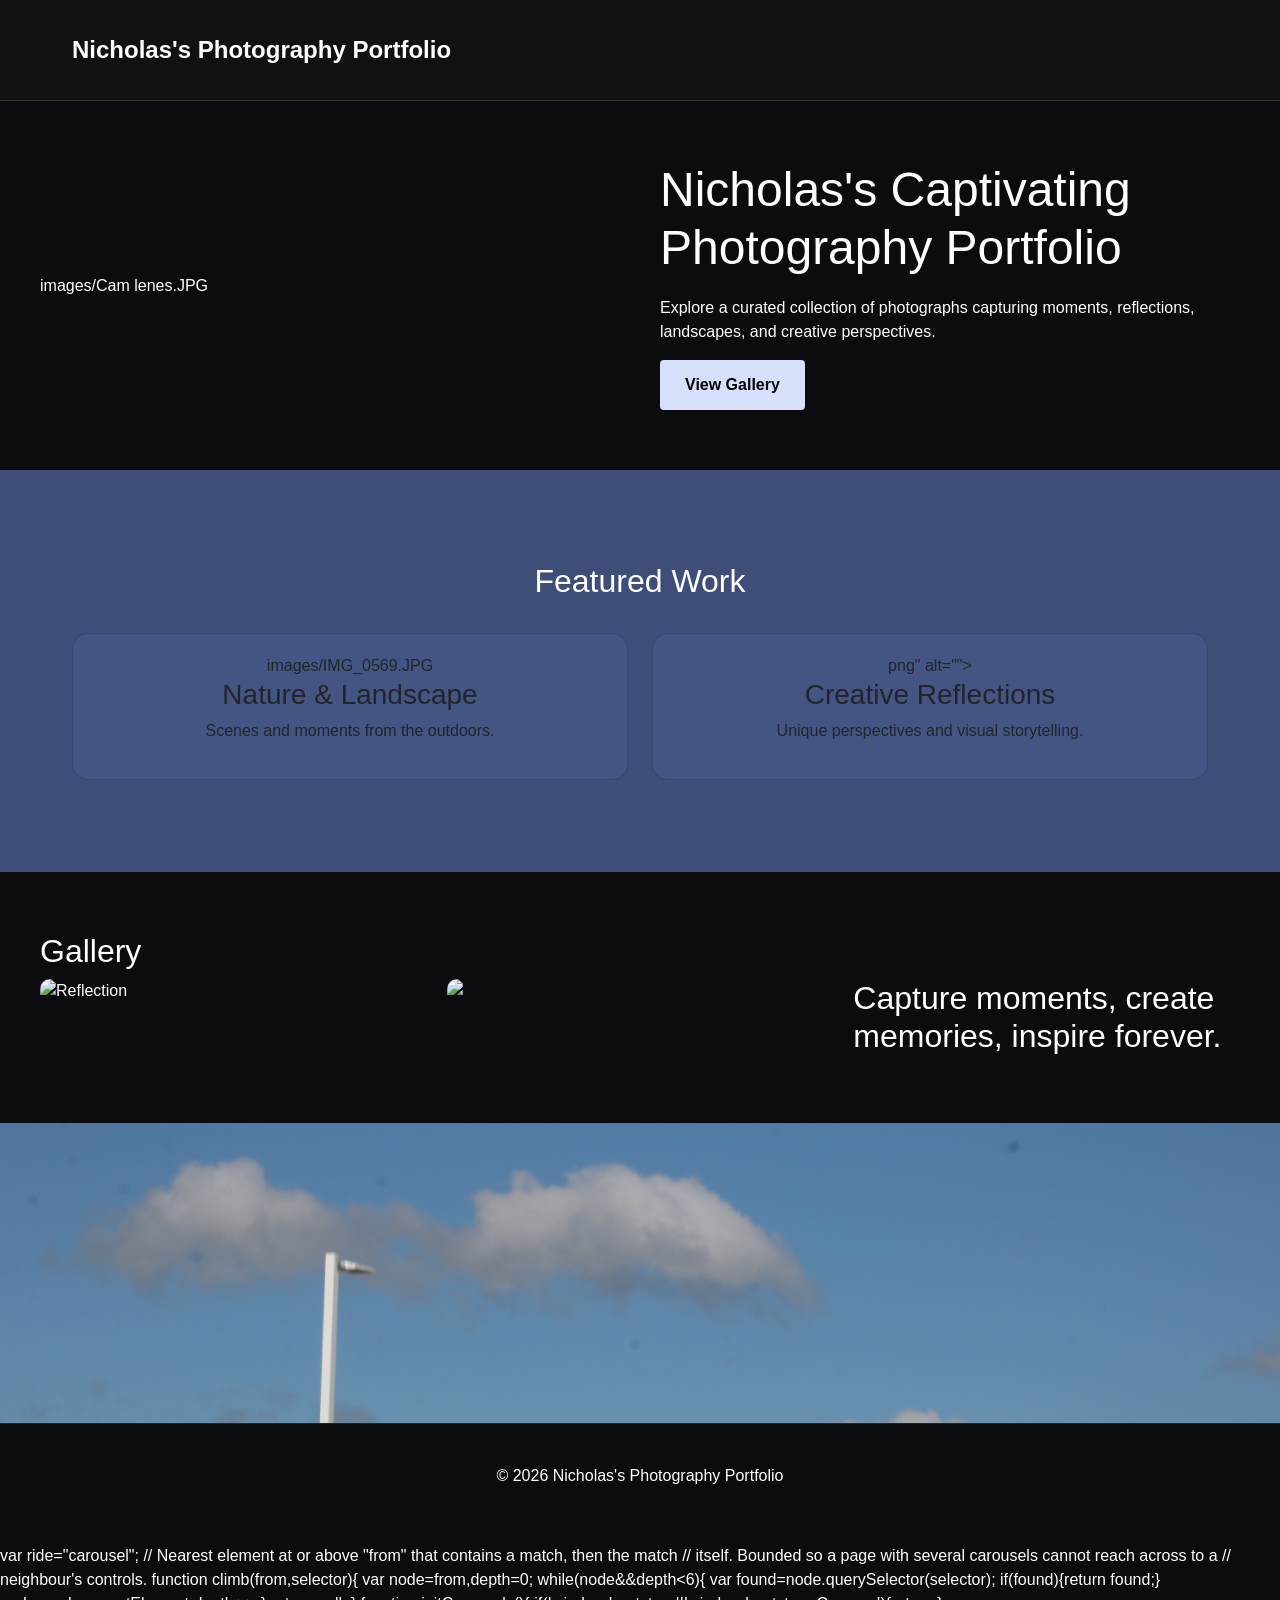
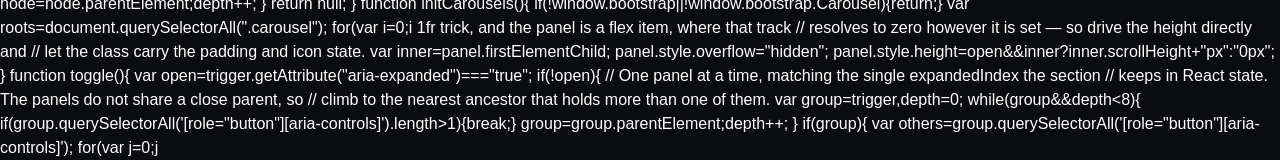
==== commit 5bcdce8f: "null" ====
--- a/nicholassphotographyportfolio/index.html
+++ b/nicholassphotographyportfolio/index.html
@@ -207,14 +207,12 @@
     <h2>Gallery</h2>
 
     <div class="gallery-grid">
-
-        images/Cam lenes.JPG
-        images/IMG_0569.JPG
-        images/IMG_9714.JPG
-        images/IMG_9716.JPG
-        images/Objects on floor.JPG
-        png" alt="">
-        images/school supplies.JPG
+      <img src="images.JPG
+      <images/IMG_0569.JPG
+      images/IMG_9714.JPG
+      <images/IMG_9716.JPG
+      <img src="images/objects_on_floor.JPG" alt="Reflection">
+      <img src="school_supplies.JPG
 
     </div>
 
